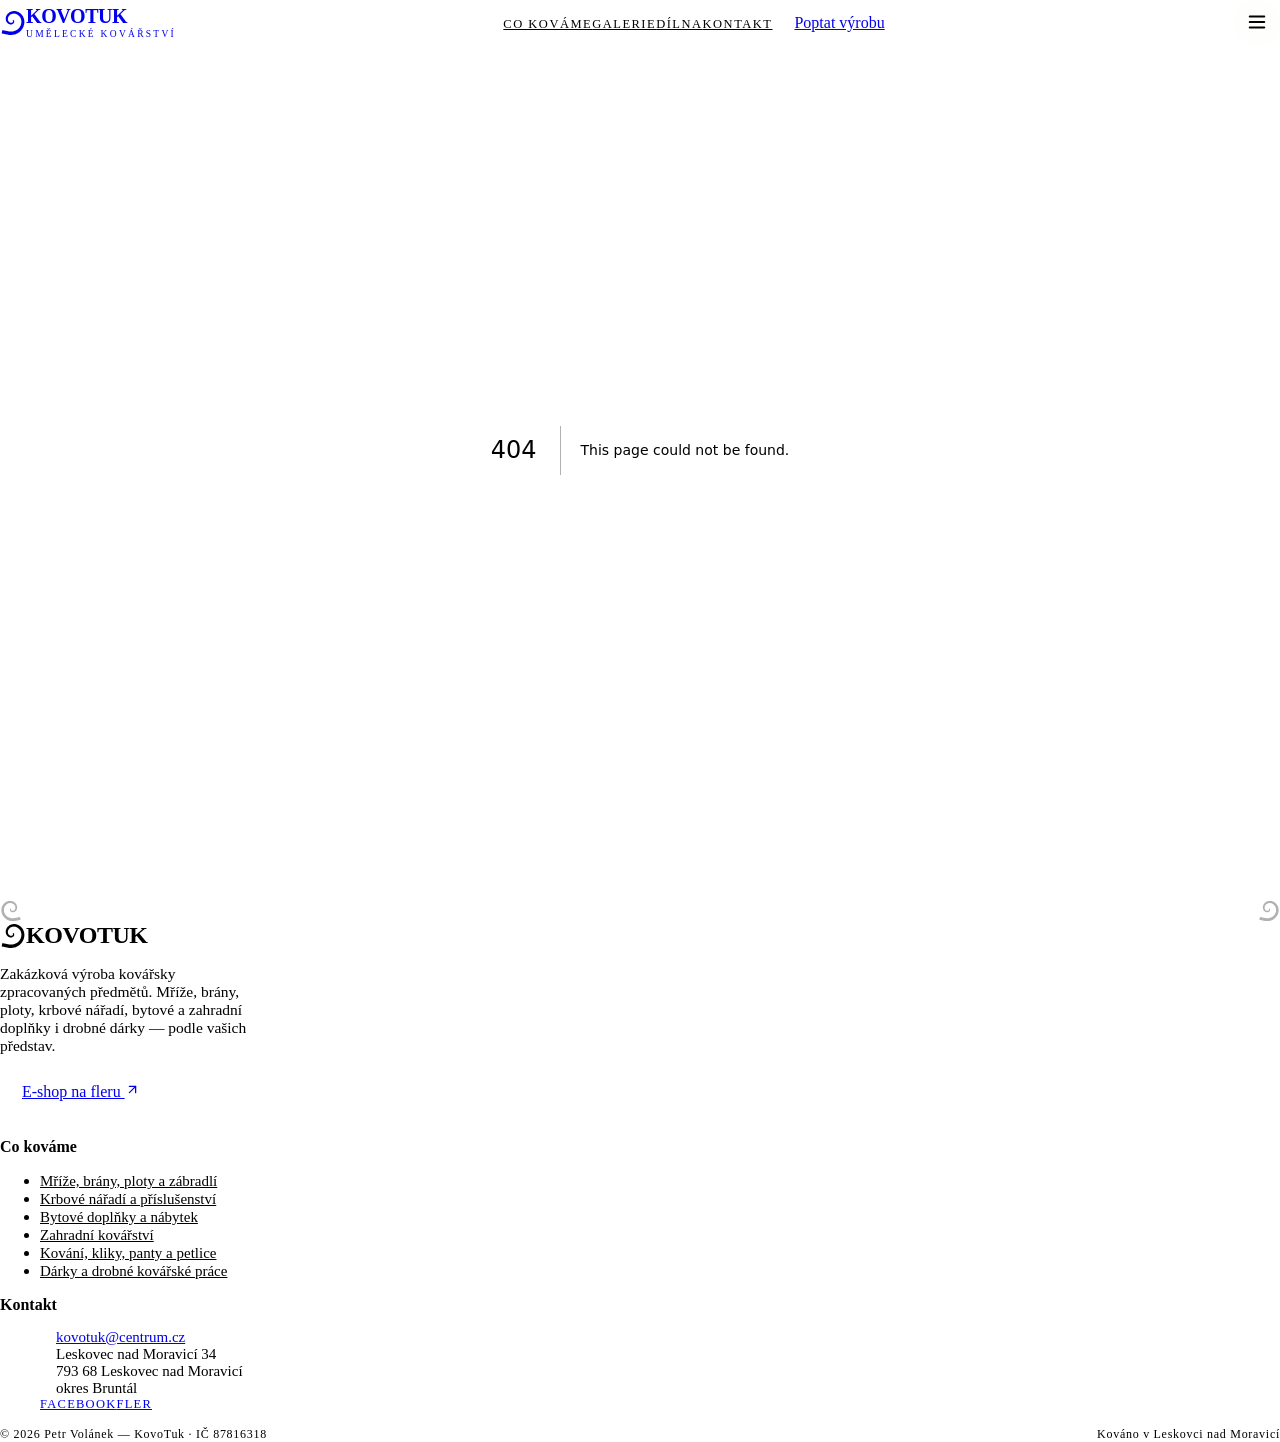
==== 404/index.html @ e3ab454d "Přidej no-cache meta tagy do všech stránek Zabraňuje prohlížeči servírovat zastaralý obsah při clien" ====
<!DOCTYPE html><html lang="cs"><head><meta http-equiv="Cache-Control" content="no-cache, no-store, must-revalidate"/><meta http-equiv="Pragma" content="no-cache"/><meta http-equiv="Expires" content="0"/><meta charSet="utf-8"/><meta name="viewport" content="width=device-width, initial-scale=1"/><link rel="preload" href="/propozice-kovotuk-next/_next/static/media/313510e2713fb214-s.p.woff2" as="font" crossorigin="" type="font/woff2"/><link rel="preload" href="/propozice-kovotuk-next/_next/static/media/558ca1a6aa3cb55e-s.p.woff2" as="font" crossorigin="" type="font/woff2"/><link rel="preload" href="/propozice-kovotuk-next/_next/static/media/6d831b18ae5b01dc-s.p.woff2" as="font" crossorigin="" type="font/woff2"/><link rel="preload" href="/propozice-kovotuk-next/_next/static/media/9d5a263311222317-s.p.woff2" as="font" crossorigin="" type="font/woff2"/><link rel="preload" href="/propozice-kovotuk-next/_next/static/media/a8a8dd7277bab4cf-s.p.woff2" as="font" crossorigin="" type="font/woff2"/><link rel="preload" href="/propozice-kovotuk-next/_next/static/media/c7e0cf6c760983e7-s.p.woff2" as="font" crossorigin="" type="font/woff2"/><link rel="stylesheet" href="/propozice-kovotuk-next/_next/static/css/0dac66a697d7b528.css" data-precedence="next"/><link rel="preload" as="script" fetchPriority="low" href="/propozice-kovotuk-next/_next/static/chunks/webpack-0ea198e52a9236fd.js"/><script src="/propozice-kovotuk-next/_next/static/chunks/4bd1b696-dc81b35135595d90.js" async=""></script><script src="/propozice-kovotuk-next/_next/static/chunks/517-6de80863cec770cc.js" async=""></script><script src="/propozice-kovotuk-next/_next/static/chunks/main-app-bee5bf2533e0bb3d.js" async=""></script><script src="/propozice-kovotuk-next/_next/static/chunks/173-5b8e29798c1fc1cb.js" async=""></script><script src="/propozice-kovotuk-next/_next/static/chunks/909-88cfb0c3a9dc17ea.js" async=""></script><script src="/propozice-kovotuk-next/_next/static/chunks/app/layout-63e230c8523c226f.js" async=""></script><script src="/propozice-kovotuk-next/_next/static/chunks/800-30bb0d313de40578.js" async=""></script><script src="/propozice-kovotuk-next/_next/static/chunks/478-1b2d02ea6d771188.js" async=""></script><script src="/propozice-kovotuk-next/_next/static/chunks/app/page-c54efdd07d23d286.js" async=""></script><meta name="robots" content="noindex"/><meta name="next-size-adjust" content=""/><title>404: This page could not be found.</title><title>KovoTuk — umělecké kovářství Petr Volánek | Leskovec nad Moravicí</title><meta name="description" content="Ruční umělecké kovářství na Bruntálsku. Mříže, brány a ploty, krbové nářadí, bytové a zahradní doplňky i drobné dárky na zakázku. Vlastní výheň od roku 2011, 606 prodaných kusů, 99 % kladných hodnocení."/><meta name="keywords" content="umělecké kovářství,kovaná brána,kované mříže,krbové nářadí,kovářství Bruntál,Leskovec nad Moravicí"/><meta property="og:title" content="KovoTuk — umělecké kovářství Petr Volánek"/><meta property="og:description" content="Ručně kované mříže, brány, krbové nářadí a věci do domu. Dílna v Leskovci nad Moravicí, vlastní výheň od roku 2011."/><meta property="og:locale" content="cs_CZ"/><meta property="og:type" content="website"/><meta name="twitter:card" content="summary"/><meta name="twitter:title" content="KovoTuk — umělecké kovářství Petr Volánek"/><meta name="twitter:description" content="Ručně kované mříže, brány, krbové nářadí a věci do domu. Dílna v Leskovci nad Moravicí, vlastní výheň od roku 2011."/><script type="application/ld+json">{"@context":"https://schema.org","@type":"LocalBusiness","name":"KovoTuk — umělecké kovářství Petr Volánek","alternateName":"KovoTuk","description":"Zakázková výroba kovářsky zpracovaných předmětů — mříže, brány, ploty, krbové nářadí, bytové a zahradní doplňky i drobné dárky.","founder":{"@type":"Person","name":"Petr Volánek"},"foundingDate":"2011-05-02","email":"kovotuk@centrum.cz","url":"https://www.kovotuk.cz","address":{"@type":"PostalAddress","streetAddress":"Leskovec nad Moravicí 34","postalCode":"793 68","addressLocality":"Leskovec nad Moravicí","addressRegion":"Moravskoslezský kraj","addressCountry":"CZ"},"taxID":"87816318","sameAs":["https://www.facebook.com/KovoTuk","https://www.fler.cz/shop/petther-kovotuk"],"areaServed":["Moravskoslezský kraj","Olomoucký kraj","Česká republika"],"knowsAbout":["umělecké kovářství","kovaná brána","kované mříže","krbové nářadí"],"aggregateRating":{"@type":"AggregateRating","ratingValue":"4.95","bestRating":"5","ratingCount":"70"}}</script><script src="/propozice-kovotuk-next/_next/static/chunks/polyfills-42372ed130431b0a.js" noModule=""></script></head><body class="__variable_01ac87 __variable_95c25c __variable_2d3316"><svg aria-hidden="true" focusable="false" width="0" height="0" style="position:absolute;width:0;height:0;overflow:hidden"><defs><symbol id="voluta" viewBox="0 0 100 100"><path d="M49 41.3Q49.8 42.3 49.9 42.9Q50.1 43.4 50 44Q50 44.5 49.7 45.1Q49.5 45.8 49.2 46.2Q48.8 46.7 48.4 47.1Q47.9 47.6 47.3 47.9Q46.8 48.3 46 48.6Q45.3 48.9 44.5 49Q43.7 49.2 43.1 49.2Q42.5 49.2 41.9 49.2Q41.3 49.1 40.6 49Q40 48.8 39.3 48.6Q38.7 48.4 38.1 48.1Q37.4 47.7 36.8 47.3Q36.2 46.9 35.6 46.4Q35 45.9 34.4 45.3Q33.8 44.8 33.3 44.1Q32.8 43.4 32.4 42.7Q32 41.9 31.6 41.1Q31.3 40.2 31 39.3Q30.7 38.4 30.6 37.5Q30.4 36.5 30.3 35.5Q30.3 34.5 30.3 33.5Q30.4 32.5 30.6 31.4Q30.8 30.4 31.1 29.3Q31.4 28.3 31.6 27.8Q31.8 27.3 32 26.7Q32.3 26.2 32.5 25.7Q32.8 25.2 33.1 24.7Q33.4 24.2 33.7 23.7Q34.1 23.2 34.4 22.8Q34.8 22.3 35.2 21.8Q35.6 21.4 36 20.9Q36.5 20.5 36.9 20.1Q37.4 19.6 37.9 19.2Q38.3 18.8 38.9 18.5Q39.4 18.1 39.9 17.7Q40.5 17.4 41 17.1Q41.6 16.7 42.2 16.4Q42.8 16.1 43.4 15.9Q44 15.6 44.7 15.4Q45.3 15.1 46 15Q46.6 14.8 47.3 14.6Q48 14.4 48.7 14.3Q49.4 14.2 50.1 14.1Q50.8 14 51.5 14Q52.2 13.9 53 13.9Q53.7 13.9 54.4 13.9Q55.2 14 55.9 14Q56.6 14.1 57.4 14.2Q58.1 14.4 58.9 14.5Q59.6 14.7 60.3 14.9Q61.1 15.1 61.8 15.3Q62.6 15.6 63.3 15.9Q64 16.2 64.7 16.5Q65.5 16.8 66.2 17.2Q66.9 17.6 67.6 18Q68.2 18.5 68.9 18.9Q69.6 19.4 70.2 19.9Q70.9 20.4 71.5 20.9Q72.1 21.5 72.7 22.1Q73.3 22.7 73.9 23.3Q74.5 23.9 75 24.6Q75.6 25.3 76.1 26Q76.6 26.7 77.1 27.4Q77.6 28.1 78 28.9Q78.4 29.7 78.8 30.4Q79.2 31.2 79.6 32.1Q79.9 32.9 80.3 33.7Q80.6 34.6 80.8 35.5Q81.1 36.3 81.3 37.2Q81.5 38.1 81.7 39.1Q81.9 40 82 40.9Q82.1 41.8 82.2 42.8Q82.3 43.7 82.3 44.7Q82.3 45.6 82.3 46.6Q82.2 47.6 82.1 48.5Q82.1 49.5 81.9 50.5Q81.8 51.4 81.6 52.4Q81.4 53.4 81.1 54.3Q80.9 55.3 80.5 56.3Q80.2 57.2 79.9 58.2Q79.5 59.1 79.1 60Q78.7 61 78.2 61.9Q77.7 62.8 77.2 63.7Q76.7 64.6 76.1 65.4Q75.5 66.3 74.9 67.2Q74.2 68 73.5 68.8Q72.9 69.6 72.1 70.4Q71.4 71.2 70.6 71.9Q69.8 72.7 69 73.4Q68.2 74.1 67.3 74.7Q66.4 75.4 65.5 76Q64.6 76.6 63.6 77.2Q62.7 77.8 61.7 78.3Q60.7 78.8 59.7 79.3Q58.6 79.7 57.6 80.1Q56.5 80.6 55.4 80.9Q54.3 81.3 53.2 81.6Q52.1 81.9 51 82.1Q49.8 82.3 48.7 82.5Q47.5 82.7 46.4 82.8Q45.2 82.9 44 83Q42.8 83 41.6 83Q40.4 83 39.2 82.9Q38 82.8 36.8 82.7Q35.6 82.5 34.4 82.3Q33.1 82.1 32.1 81.9Q31 81.6 30.5 81.5Q29.9 81.4 29.4 81.3Q28.8 81.2 28.2 81.1Q27.7 81 27.1 80.9Q26.6 80.8 26 80.6Q25.5 80.5 24.9 80.4Q24.4 80.3 23.8 80.2Q23.2 80.1 22.7 80Q22.1 79.9 21.6 79.8Q21 79.7 20.5 79.5Q19.9 79.4 19.4 79.3Q18.8 79.2 18.2 79.1Q17.7 79 17.1 78.9Q16.6 78.8 16 78.7Q15.5 78.5 14.9 78.4Q14.4 78.3 13.8 78.2Q13.2 78.1 12.7 78Q12.1 77.9 11.6 77.8Q11 77.7 10.5 77.6Q9.9 77.4 9.4 77.3Q8.8 77.2 7.5 83.7Q6.2 90.1 6.8 90.3Q7.3 90.4 7.9 90.5Q8.4 90.6 9 90.7Q9.6 90.8 10.1 90.9Q10.7 91 11.2 91.1Q11.8 91.2 12.3 91.4Q12.9 91.5 13.4 91.6Q14 91.7 14.6 91.8Q15.1 91.9 15.7 92Q16.2 92.1 16.8 92.2Q17.3 92.4 17.9 92.5Q18.4 92.6 19 92.7Q19.6 92.8 20.1 92.9Q20.7 93 21.2 93.1Q21.8 93.2 22.3 93.3Q22.9 93.5 23.4 93.6Q24 93.7 24.6 93.8Q25.1 93.9 25.7 94Q26.2 94.1 26.8 94.2Q27.3 94.3 27.9 94.5Q28.4 94.6 29 94.7Q29.6 94.8 30.2 94.9Q30.8 95 32.3 95.3Q33.8 95.5 35.4 95.7Q36.9 95.8 38.5 95.9Q40 96 41.6 96Q43.1 96 44.7 95.9Q46.2 95.8 47.7 95.6Q49.3 95.4 50.8 95.2Q52.3 94.9 53.7 94.6Q55.2 94.2 56.7 93.8Q58.1 93.4 59.5 92.9Q60.9 92.4 62.3 91.9Q63.7 91.3 65 90.6Q66.3 90 67.6 89.3Q68.9 88.6 70.1 87.8Q71.4 87 72.6 86.2Q73.7 85.4 74.9 84.5Q76 83.6 77.1 82.6Q78.1 81.7 79.1 80.7Q80.1 79.7 81.1 78.7Q82 77.6 82.9 76.5Q83.8 75.4 84.6 74.3Q85.4 73.2 86.2 72Q86.9 70.9 87.6 69.7Q88.2 68.5 88.8 67.3Q89.4 66 90 64.8Q90.5 63.5 91 62.3Q91.4 61 91.8 59.7Q92.2 58.5 92.5 57.2Q92.8 55.9 93 54.6Q93.2 53.3 93.4 52Q93.6 50.7 93.7 49.4Q93.7 48.1 93.8 46.9Q93.8 45.6 93.7 44.3Q93.7 43 93.5 41.8Q93.4 40.5 93.2 39.3Q93 38 92.8 36.8Q92.5 35.6 92.2 34.4Q91.9 33.2 91.5 32.1Q91.1 30.9 90.6 29.8Q90.2 28.6 89.7 27.5Q89.2 26.4 88.6 25.4Q88 24.3 87.4 23.3Q86.8 22.3 86.1 21.3Q85.5 20.4 84.7 19.4Q84 18.5 83.3 17.6Q82.5 16.8 81.7 15.9Q80.9 15.1 80.1 14.3Q79.2 13.6 78.4 12.8Q77.5 12.1 76.6 11.5Q75.7 10.8 74.7 10.2Q73.8 9.6 72.9 9Q71.9 8.5 70.9 8Q69.9 7.5 68.9 7.1Q68 6.7 66.9 6.3Q65.9 5.9 64.9 5.6Q63.9 5.3 62.9 5.1Q61.9 4.8 60.8 4.6Q59.8 4.4 58.8 4.3Q57.7 4.2 56.7 4.1Q55.7 4 54.7 4Q53.7 4 52.7 4Q51.7 4.1 50.7 4.2Q49.7 4.3 48.7 4.4Q47.7 4.6 46.8 4.8Q45.8 5 44.9 5.3Q43.9 5.5 43 5.8Q42.1 6.2 41.2 6.5Q40.4 6.9 39.5 7.3Q38.7 7.7 37.8 8.1Q37 8.6 36.2 9Q35.5 9.5 34.7 10.1Q34 10.6 33.3 11.1Q32.6 11.7 31.9 12.3Q31.2 12.9 30.6 13.5Q30 14.1 29.4 14.8Q28.8 15.4 28.3 16.1Q27.7 16.8 27.2 17.5Q26.8 18.2 26.3 18.9Q25.9 19.6 25.5 20.3Q25.1 21.1 24.7 21.8Q24.4 22.6 24 23.3Q23.7 24.1 23.5 24.9Q23.2 25.6 23 26.4Q22.8 27.2 22.6 27.9Q22.5 28.7 22.4 29.5Q22.2 30.2 22.2 31Q22.1 31.8 22.1 32.5Q22 33.3 22.1 34Q22.1 34.8 22.1 35.5Q22.2 36.3 22.3 37Q22.4 37.7 22.5 38.4Q22.7 39.1 22.9 39.8Q23 40.5 23.3 41.2Q23.5 41.9 23.7 42.5Q24 43.2 24.3 43.8Q24.6 44.4 24.9 45Q25.2 45.6 25.6 46.2Q25.9 46.7 26.3 47.3Q26.7 47.8 27.1 48.3Q27.5 48.8 27.9 49.3Q28.4 49.8 28.8 50.2Q29.3 50.6 29.7 51.1Q30.2 51.5 30.7 51.8Q31.2 52.2 31.7 52.5Q32.2 52.9 32.7 53.2Q33.2 53.5 33.7 53.8Q34.2 54 34.8 54.2Q35.3 54.5 35.8 54.7Q36.3 54.9 36.9 55Q37.4 55.2 38.5 55.4Q39.6 55.6 40.6 55.7Q41.7 55.7 42.7 55.7Q43.7 55.6 44.7 55.4Q45.6 55.2 46.5 54.9Q47.4 54.6 48.2 54.2Q49.1 53.8 49.8 53.3Q50.5 52.8 51.2 52.3Q51.8 51.7 52.3 51.1Q52.9 50.5 53.3 49.8Q53.7 49.1 54 48.4Q54.3 47.7 54.5 47Q54.7 46.3 54.7 45.6Q54.8 44.9 54.8 44.3Q54.7 43.6 54.6 43Q54.4 42.3 54.2 41.8Q53.9 41.2 53.6 40.7Q53.3 40.2 52.9 39.8Q52.5 39.4 52 39.1Q51.5 38.8 50.8 38.5Q50.1 38.3 50.1 38.3L50.1 38.3Z" fill="currentColor"></path></symbol><symbol id="voluta-velka" viewBox="0 0 100 100"><path d="M46.5 44Q47.2 44.9 47.2 45.5Q47.3 46.1 47.1 46.7Q46.9 47.3 46.5 47.7Q46.1 48.2 45.6 48.6Q45.1 48.9 44.5 49.1Q43.9 49.4 43.3 49.4Q42.7 49.5 42.1 49.5Q41.4 49.4 40.8 49.2Q40.1 49.1 39.6 48.8Q39.1 48.6 38.6 48.2Q38.1 47.9 37.6 47.5Q37.1 47 36.7 46.5Q36.3 46 35.9 45.4Q35.6 44.7 35.3 44.1Q35.1 43.4 34.9 42.8Q34.8 42.3 34.8 41.7Q34.7 41.1 34.7 40.5Q34.7 39.9 34.7 39.3Q34.8 38.7 34.9 38.1Q35.1 37.4 35.3 36.8Q35.5 36.2 35.8 35.6Q36.1 35 36.4 34.4Q36.8 33.8 37.2 33.3Q37.7 32.7 38.2 32.2Q38.7 31.7 39.2 31.2Q39.8 30.8 40.4 30.3Q41.1 29.9 41.8 29.6Q42.4 29.2 43.2 29Q43.9 28.7 44.7 28.5Q45.5 28.3 46.3 28.2Q47.1 28.1 47.7 28Q48.2 28 48.8 28Q49.4 28 49.9 28.1Q50.5 28.2 51.1 28.3Q51.7 28.4 52.2 28.5Q52.8 28.6 53.4 28.8Q53.9 29 54.5 29.2Q55.1 29.5 55.6 29.7Q56.1 30 56.7 30.3Q57.2 30.6 57.7 31Q58.2 31.4 58.7 31.8Q59.2 32.2 59.7 32.6Q60.2 33 60.6 33.5Q61.1 34 61.5 34.5Q61.9 35 62.3 35.6Q62.6 36.1 63 36.7Q63.3 37.3 63.6 37.9Q63.9 38.5 64.2 39.2Q64.4 39.8 64.6 40.5Q64.9 41.1 65 41.8Q65.2 42.5 65.3 43.2Q65.4 43.9 65.5 44.6Q65.6 45.3 65.6 46.1Q65.6 46.8 65.6 47.5Q65.5 48.3 65.4 49Q65.3 49.7 65.2 50.5Q65.1 51.2 64.9 51.9Q64.7 52.7 64.4 53.4Q64.2 54.1 63.8 54.8Q63.5 55.5 63.2 56.2Q62.8 56.9 62.4 57.6Q62 58.3 61.5 58.9Q61.1 59.6 60.5 60.2Q60 60.8 59.5 61.4Q58.9 62 58.3 62.5Q57.7 63.1 57 63.6Q56.4 64.1 55.7 64.5Q55 65 54.2 65.4Q53.5 65.8 52.7 66.2Q52 66.6 51.2 66.9Q50.4 67.2 49.5 67.4Q48.7 67.7 47.9 67.9Q47 68.1 46.1 68.2Q45.3 68.4 44.4 68.5Q43.5 68.5 42.6 68.5Q41.7 68.6 40.8 68.5Q39.9 68.5 39 68.3Q38.1 68.2 37.2 68Q36.3 67.9 35.4 67.6Q34.5 67.4 33.6 67Q32.7 66.7 31.8 66.3Q31 66 30.1 65.5Q29.3 65.1 28.5 64.6Q27.7 64.1 26.9 63.5Q26.1 62.9 25.4 62.3Q24.6 61.7 23.9 61Q23.2 60.3 22.5 59.5Q21.9 58.8 21.3 58Q20.7 57.2 20.1 56.4Q19.6 55.5 19.1 54.6Q18.6 53.8 18.1 52.8Q17.7 51.9 17.3 51Q16.9 50 16.6 49Q16.3 48 16.1 47Q15.9 46 15.7 44.9Q15.5 43.9 15.5 42.8Q15.4 41.8 15.4 40.7Q15.3 39.6 15.4 38.6Q15.5 37.5 15.6 36.4Q15.7 35.3 16 34.3Q16.2 33.2 16.5 32.1Q16.8 31.1 17 30.6Q17.1 30 17.3 29.5Q17.5 29 17.7 28.5Q18 28 18.2 27.5Q18.4 26.9 18.7 26.4Q18.9 25.9 19.2 25.5Q19.5 25 19.8 24.5Q20.1 24 20.4 23.5Q20.7 23 21 22.6Q21.3 22.1 21.7 21.7Q22 21.2 22.4 20.8Q22.7 20.3 23.1 19.9Q23.5 19.4 23.9 19Q24.3 18.6 24.7 18.2Q25.1 17.8 25.5 17.4Q26 17 26.4 16.6Q26.8 16.2 27.3 15.9Q27.7 15.5 28.2 15.2Q28.7 14.8 29.2 14.5Q29.7 14.1 30.2 13.8Q30.7 13.5 31.2 13.2Q31.7 12.9 32.2 12.6Q32.7 12.3 33.3 12.1Q33.8 11.8 34.3 11.6Q34.9 11.3 35.4 11.1Q36 10.9 36.6 10.7Q37.1 10.5 37.7 10.3Q38.3 10.1 38.8 9.9Q39.4 9.7 40 9.6Q40.6 9.4 41.2 9.3Q41.8 9.2 42.4 9.1Q43 9 43.6 8.9Q44.2 8.8 44.8 8.7Q45.4 8.7 46.1 8.6Q46.7 8.6 47.3 8.6Q47.9 8.5 48.5 8.5Q49.2 8.5 49.8 8.6Q50.4 8.6 51 8.6Q51.6 8.7 52.3 8.7Q52.9 8.8 53.5 8.9Q54.1 9 54.8 9.1Q55.4 9.2 56 9.4Q56.6 9.5 57.2 9.7Q57.8 9.8 58.5 10Q59.1 10.2 59.7 10.4Q60.3 10.6 60.9 10.8Q61.5 11 62.1 11.3Q62.7 11.5 63.3 11.8Q63.8 12.1 64.4 12.3Q65 12.6 65.6 12.9Q66.1 13.3 66.7 13.6Q67.3 13.9 67.8 14.3Q68.4 14.6 68.9 15Q69.4 15.4 70 15.8Q70.5 16.2 71 16.6Q71.5 17 72 17.4Q72.5 17.8 73 18.3Q73.5 18.8 73.9 19.2Q74.4 19.7 74.9 20.2Q75.3 20.7 75.8 21.2Q76.2 21.7 76.6 22.2Q77 22.7 77.4 23.3Q77.8 23.8 78.2 24.3Q78.6 24.9 79 25.5Q79.4 26 79.7 26.6Q80 27.2 80.4 27.8Q80.7 28.4 81 29Q81.3 29.6 81.6 30.2Q81.9 30.9 82.1 31.5Q82.4 32.1 82.7 32.8Q82.9 33.4 83.1 34.1Q83.3 34.7 83.5 35.4Q83.7 36 83.9 36.7Q84.1 37.4 84.2 38.1Q84.4 38.7 84.5 39.4Q84.6 40.1 84.7 40.8Q84.8 41.5 84.9 42.2Q85 42.9 85 43.6Q85.1 44.3 85.1 45Q85.1 45.7 85.2 46.4Q85.2 47.1 85.1 47.8Q85.1 48.5 85.1 49.2Q85 50 84.9 50.7Q84.9 51.4 84.8 52.1Q84.7 52.8 84.5 53.5Q84.4 54.2 84.3 54.9Q84.1 55.6 83.9 56.3Q83.8 57 83.6 57.7Q83.4 58.4 83.2 59.1Q82.9 59.8 82.7 60.5Q82.4 61.1 82.1 61.8Q81.9 62.5 81.6 63.2Q81.3 63.8 81 64.5Q80.6 65.1 80.3 65.8Q79.9 66.4 79.6 67.1Q79.2 67.7 78.8 68.3Q78.4 69 78 69.6Q77.6 70.2 77.1 70.8Q76.7 71.4 76.2 72Q75.8 72.5 75.3 73.1Q74.8 73.7 74.3 74.2Q73.8 74.8 73.2 75.3Q72.7 75.9 72.2 76.4Q71.6 76.9 71.1 77.4Q70.5 77.9 69.9 78.4Q69.3 78.8 68.7 79.3Q68.1 79.8 67.5 80.2Q66.9 80.6 66.2 81.1Q65.6 81.5 65 81.9Q64.3 82.3 63.6 82.6Q63 83 62.3 83.4Q61.6 83.7 60.9 84Q60.2 84.4 59.5 84.7Q58.8 85 58.1 85.2Q57.3 85.5 56.6 85.8Q55.9 86 55.1 86.3Q54.4 86.5 53.6 86.7Q52.9 86.9 52.1 87.1Q51.3 87.2 50.6 87.4Q49.8 87.5 49 87.7Q48.3 87.8 47.5 87.9Q46.7 88 45.9 88Q45.1 88.1 44.3 88.1Q43.5 88.2 42.6 88.3Q41.8 88.3 41 88.4Q40.2 88.4 39.3 88.5Q38.5 88.5 37.7 88.6Q36.9 88.7 36 88.7Q35.2 88.8 34.4 88.8Q33.6 88.9 32.8 88.9Q31.9 89 31.1 89.1Q30.3 89.1 29.5 89.2Q28.6 89.2 27.8 89.3Q27 89.3 26.2 89.4Q25.3 89.5 24.5 89.5Q23.7 89.6 22.9 89.6Q22 89.7 21.2 89.7Q20.4 89.8 19.6 89.8Q18.7 89.9 17.9 90Q17.1 90 16.3 90.1Q15.4 90.1 14.6 90.2Q13.8 90.2 13 90.3Q12.1 90.4 11.3 90.4Q10.5 90.5 9.7 90.5Q8.8 90.6 9.1 93.8Q9.3 97 10.1 96.9Q10.9 96.9 11.8 96.8Q12.6 96.8 13.4 96.7Q14.2 96.7 15.1 96.6Q15.9 96.5 16.7 96.5Q17.5 96.4 18.4 96.4Q19.2 96.3 20 96.3Q20.8 96.2 21.6 96.2Q22.5 96.1 23.3 96Q24.1 96 24.9 95.9Q25.8 95.9 26.6 95.8Q27.4 95.8 28.2 95.7Q29.1 95.6 29.9 95.6Q30.7 95.5 31.5 95.5Q32.4 95.4 33.2 95.4Q34 95.3 34.8 95.2Q35.7 95.2 36.5 95.1Q37.3 95.1 38.1 95Q39 95 39.8 94.9Q40.6 94.8 41.4 94.8Q42.3 94.7 43.1 94.7Q43.9 94.6 44.7 94.6Q45.6 94.5 46.5 94.4Q47.4 94.3 48.3 94.2Q49.1 94.1 50 94Q50.9 93.8 51.8 93.7Q52.7 93.5 53.6 93.3Q54.4 93.1 55.3 92.8Q56.1 92.6 57 92.3Q57.8 92.1 58.7 91.8Q59.5 91.5 60.4 91.2Q61.2 90.8 62 90.5Q62.8 90.1 63.6 89.8Q64.4 89.4 65.2 89Q66 88.6 66.7 88.1Q67.5 87.7 68.2 87.2Q69 86.8 69.7 86.3Q70.4 85.8 71.1 85.3Q71.8 84.8 72.5 84.3Q73.2 83.7 73.9 83.2Q74.6 82.6 75.2 82.1Q75.9 81.5 76.5 80.9Q77.1 80.3 77.7 79.7Q78.3 79 78.9 78.4Q79.5 77.8 80 77.1Q80.6 76.5 81.1 75.8Q81.6 75.1 82.1 74.4Q82.6 73.7 83.1 73Q83.6 72.3 84 71.6Q84.5 70.9 84.9 70.2Q85.3 69.4 85.7 68.7Q86.1 67.9 86.5 67.2Q86.8 66.4 87.2 65.7Q87.5 64.9 87.8 64.1Q88.1 63.3 88.4 62.5Q88.7 61.8 88.9 61Q89.2 60.2 89.4 59.4Q89.6 58.6 89.8 57.8Q90 57 90.2 56.1Q90.4 55.3 90.5 54.5Q90.6 53.7 90.8 52.9Q90.9 52.1 90.9 51.3Q91 50.4 91.1 49.6Q91.1 48.8 91.1 48Q91.2 47.2 91.1 46.4Q91.1 45.6 91.1 44.7Q91.1 43.9 91 43.1Q90.9 42.3 90.8 41.5Q90.7 40.7 90.6 39.9Q90.5 39.1 90.3 38.3Q90.2 37.5 90 36.8Q89.8 36 89.6 35.2Q89.4 34.4 89.2 33.7Q89 32.9 88.7 32.2Q88.4 31.4 88.2 30.7Q87.9 29.9 87.6 29.2Q87.3 28.5 86.9 27.8Q86.6 27 86.2 26.3Q85.9 25.6 85.5 25Q85.1 24.3 84.7 23.6Q84.3 22.9 83.9 22.3Q83.4 21.6 83 21Q82.6 20.4 82.1 19.7Q81.6 19.1 81.1 18.5Q80.6 17.9 80.1 17.4Q79.6 16.8 79.1 16.2Q78.6 15.7 78 15.1Q77.5 14.6 76.9 14.1Q76.3 13.6 75.8 13.1Q75.2 12.6 74.6 12.1Q74 11.6 73.4 11.2Q72.8 10.7 72.1 10.3Q71.5 9.9 70.9 9.5Q70.2 9.1 69.6 8.7Q68.9 8.3 68.3 7.9Q67.6 7.6 66.9 7.3Q66.3 6.9 65.6 6.6Q64.9 6.3 64.2 6Q63.5 5.8 62.8 5.5Q62.1 5.3 61.4 5Q60.7 4.8 60 4.6Q59.3 4.4 58.6 4.2Q57.9 4 57.2 3.9Q56.5 3.7 55.7 3.6Q55 3.5 54.3 3.4Q53.6 3.3 52.9 3.2Q52.1 3.1 51.4 3.1Q50.7 3 50 3Q49.2 3 48.5 3Q47.8 3 47.1 3Q46.4 3.1 45.7 3.1Q44.9 3.2 44.2 3.3Q43.5 3.3 42.8 3.4Q42.1 3.5 41.4 3.7Q40.7 3.8 40 4Q39.3 4.1 38.7 4.3Q38 4.5 37.3 4.7Q36.6 4.9 36 5.1Q35.3 5.3 34.6 5.6Q34 5.8 33.4 6.1Q32.7 6.4 32.1 6.7Q31.4 6.9 30.8 7.3Q30.2 7.6 29.6 7.9Q29 8.2 28.4 8.6Q27.8 8.9 27.3 9.3Q26.7 9.7 26.1 10.1Q25.6 10.5 25 10.9Q24.5 11.3 23.9 11.7Q23.4 12.2 22.9 12.6Q22.4 13 21.9 13.5Q21.4 14 20.9 14.5Q20.5 14.9 20 15.4Q19.6 15.9 19.1 16.4Q18.7 16.9 18.3 17.5Q17.9 18 17.5 18.5Q17.1 19 16.7 19.6Q16.3 20.1 16 20.7Q15.6 21.2 15.3 21.8Q14.9 22.4 14.6 23Q14.3 23.5 14 24.1Q13.7 24.7 13.5 25.3Q13.2 25.9 13 26.5Q12.7 27.1 12.5 27.7Q12.3 28.3 12.1 28.9Q11.9 29.5 11.7 30.2Q11.5 30.8 11.3 31.4Q11.2 32 11.1 32.6Q10.9 33.3 10.8 33.9Q10.7 34.5 10.6 35.1Q10.5 35.8 10.5 36.4Q10.4 37 10.4 37.7Q10.3 38.3 10.3 38.9Q10.3 39.5 10.3 40.2Q10.3 40.8 10.3 41.4Q10.3 42 10.4 42.7Q10.4 43.3 10.5 43.9Q10.6 44.5 10.7 45.1Q10.7 45.7 10.9 46.3Q11 46.9 11.1 47.5Q11.2 48.1 11.4 48.7Q11.5 49.3 11.7 49.9Q11.9 50.5 12.1 51.1Q12.3 51.6 12.5 52.2Q12.7 52.8 12.9 53.3Q13.2 53.9 13.4 54.4Q13.7 55 13.9 55.5Q14.2 56 14.5 56.6Q14.8 57.1 15.1 57.6Q15.4 58.1 15.7 58.6Q16 59.1 16.4 59.6Q16.7 60.1 17.1 60.5Q17.4 61 17.8 61.5Q18.2 61.9 18.6 62.3Q18.9 62.8 19.3 63.2Q19.7 63.6 20.1 64Q20.6 64.4 21 64.8Q21.4 65.2 21.8 65.6Q22.3 66 22.7 66.3Q23.2 66.7 23.6 67Q24.1 67.4 24.6 67.7Q25 68 25.5 68.3Q26 68.6 26.5 68.9Q27 69.2 27.5 69.4Q28 69.7 28.5 70Q29 70.2 29.5 70.4Q30 70.7 30.5 70.9Q31 71.1 31.5 71.3Q32 71.5 32.6 71.6Q33.1 71.8 34.1 72.1Q35.2 72.4 36.3 72.6Q37.3 72.8 38.4 72.9Q39.5 73 40.6 73.1Q41.6 73.1 42.7 73.1Q43.7 73.1 44.8 73Q45.8 72.9 46.9 72.7Q47.9 72.5 48.9 72.3Q49.9 72 50.9 71.7Q51.9 71.4 52.8 71Q53.8 70.6 54.7 70.2Q55.6 69.7 56.4 69.2Q57.3 68.7 58.1 68.2Q58.9 67.6 59.7 67Q60.5 66.4 61.2 65.7Q61.9 65.1 62.6 64.3Q63.2 63.6 63.8 62.9Q64.4 62.2 65 61.4Q65.5 60.6 66 59.8Q66.5 59 66.9 58.1Q67.3 57.3 67.7 56.5Q68.1 55.6 68.3 54.7Q68.6 53.9 68.9 53Q69.1 52.1 69.2 51.2Q69.4 50.3 69.5 49.5Q69.6 48.6 69.6 47.7Q69.7 46.8 69.6 45.9Q69.6 45.1 69.5 44.2Q69.4 43.3 69.2 42.5Q69.1 41.7 68.9 40.8Q68.7 40 68.4 39.2Q68.1 38.4 67.8 37.7Q67.5 36.9 67.1 36.2Q66.7 35.4 66.3 34.7Q65.9 34 65.4 33.4Q64.9 32.7 64.4 32.1Q63.9 31.5 63.4 30.9Q62.8 30.3 62.3 29.8Q61.7 29.3 61.1 28.8Q60.5 28.4 59.8 27.9Q59.2 27.5 58.5 27.1Q57.9 26.8 57.2 26.4Q56.5 26.1 55.8 25.8Q55.2 25.6 54.5 25.4Q53.8 25.2 53.1 25Q52.4 24.8 51.7 24.7Q51 24.6 50.3 24.6Q49.6 24.5 48.9 24.5Q48.2 24.5 47.5 24.5Q46.8 24.6 46.1 24.7Q45.4 24.8 44.8 24.9Q44.1 25.1 43.5 25.2Q42.9 25.4 42.3 25.7Q41.6 25.9 41.1 26.2Q40.5 26.4 39.9 26.8Q39.4 27.1 38.8 27.4Q38.3 27.7 37.8 28.1Q37.3 28.5 36.9 28.9Q36.4 29.3 36 29.8Q35.6 30.2 35.2 30.6Q34.8 31.1 34.5 31.6Q34.2 32.1 33.9 32.5Q33.6 33 33.3 33.5Q33 34.1 32.8 34.6Q32.6 35.1 32.4 35.6Q32.3 36.1 32.1 36.9Q31.9 37.7 31.8 38.5Q31.7 39.3 31.7 40.1Q31.7 40.8 31.8 41.6Q31.9 42.3 32.1 43.1Q32.2 43.8 32.5 44.5Q32.7 45.1 33 45.8Q33.3 46.4 33.7 47Q34.1 47.5 34.5 48Q34.9 48.6 35.4 49Q35.8 49.5 36.3 49.8Q36.8 50.2 37.3 50.5Q37.9 50.8 38.4 51.1Q38.9 51.3 39.5 51.5Q40 51.6 40.6 51.7Q41.1 51.8 41.8 51.8Q42.5 51.9 43.2 51.8Q43.9 51.7 44.5 51.5Q45.1 51.3 45.7 51Q46.2 50.8 46.7 50.4Q47.1 50.1 47.5 49.7Q47.9 49.3 48.2 48.7Q48.6 48.1 48.8 47.6Q49 47 49 46.4Q49 45.8 48.9 45.2Q48.8 44.6 48.5 44.1Q48.2 43.6 47.7 43.3Q47.1 42.9 47.1 42.9L47 42.9Z" fill="currentColor"></path></symbol></defs></svg><div aria-hidden="true" style="position:fixed;left:0;top:0;width:380px;height:380px;border-radius:50%;pointer-events:none;z-index:9;opacity:0;background:radial-gradient(circle, rgba(255,140,58,0.085) 0%, rgba(201,51,13,0.045) 38%, transparent 68%);transition:opacity 500ms var(--ease);will-change:transform"></div><header style="position:fixed;top:0;left:0;right:0;z-index:50;background:transparent;backdrop-filter:none;-webkit-backdrop-filter:none;border-bottom:1px solid transparent;transition:background 400ms var(--ease), border-color 400ms var(--ease), padding 400ms var(--ease);padding-top:var(--sp-5);padding-bottom:var(--sp-5);padding-left:var(--gutter);padding-right:var(--gutter)"><nav class="container" style="display:flex;align-items:center;justify-content:space-between;gap:var(--sp-5)" aria-label="Hlavní navigace"><a aria-label="KovoTuk — domů" href="/propozice-kovotuk-next/"><span style="display:inline-flex;align-items:center;gap:var(--sp-3)"><svg width="26" height="26" viewBox="0 0 100 100" aria-hidden="true" focusable="false" style="flex-shrink:0;color:var(--ember);transform:rotate(0deg)"><use href="#voluta"></use></svg><span style="display:grid;line-height:1"><span style="font-family:var(--font-display), sans-serif;font-weight:800;font-size:20px;letter-spacing:-0.02em;color:var(--paper);text-transform:uppercase">Kovo<span style="color:var(--ember)">Tuk</span></span><span class="mono" style="font-size:9.5px;letter-spacing:0.24em;text-transform:uppercase;color:var(--iron);margin-top:4px">umělecké kovářství</span></span></span></a><div class="desktop-only" style="align-items:center;gap:var(--sp-6)"><a class="link-draw mono" style="font-size:12.5px;letter-spacing:0.12em;text-transform:uppercase;color:var(--paper)" href="/propozice-kovotuk-next/sluzby/">Co kováme</a><a class="link-draw mono" style="font-size:12.5px;letter-spacing:0.12em;text-transform:uppercase;color:var(--paper)" href="/propozice-kovotuk-next/galerie/">Galerie</a><a class="link-draw mono" style="font-size:12.5px;letter-spacing:0.12em;text-transform:uppercase;color:var(--paper)" href="/propozice-kovotuk-next/o-nas/">Dílna</a><a class="link-draw mono" style="font-size:12.5px;letter-spacing:0.12em;text-transform:uppercase;color:var(--paper)" href="/propozice-kovotuk-next/kontakt/">Kontakt</a><a class="btn btn-ember" style="padding:12px 22px;min-height:44px" href="/propozice-kovotuk-next/kontakt/">Poptat výrobu</a></div><button class="mobile-only" aria-label="Otevřít menu" aria-expanded="false" style="background:rgba(236,228,216,0.05);border:1px solid var(--line);border-radius:999px;width:46px;height:46px;align-items:center;justify-content:center;cursor:pointer;color:var(--paper)"><svg xmlns="http://www.w3.org/2000/svg" width="22" height="22" viewBox="0 0 24 24" fill="none" stroke="currentColor" stroke-width="2" stroke-linecap="round" stroke-linejoin="round" class="lucide lucide-menu"><line x1="4" x2="20" y1="12" y2="12"></line><line x1="4" x2="20" y1="6" y2="6"></line><line x1="4" x2="20" y1="18" y2="18"></line></svg></button></nav></header><main><div style="font-family:system-ui,&quot;Segoe UI&quot;,Roboto,Helvetica,Arial,sans-serif,&quot;Apple Color Emoji&quot;,&quot;Segoe UI Emoji&quot;;height:100vh;text-align:center;display:flex;flex-direction:column;align-items:center;justify-content:center"><div><style>body{color:#000;background:#fff;margin:0}.next-error-h1{border-right:1px solid rgba(0,0,0,.3)}@media (prefers-color-scheme:dark){body{color:#fff;background:#000}.next-error-h1{border-right:1px solid rgba(255,255,255,.3)}}</style><h1 class="next-error-h1" style="display:inline-block;margin:0 20px 0 0;padding:0 23px 0 0;font-size:24px;font-weight:500;vertical-align:top;line-height:49px">404</h1><div style="display:inline-block"><h2 style="font-size:14px;font-weight:400;line-height:49px;margin:0">This page could not be found.</h2></div></div></div></main><footer style="background:var(--ink-1);border-top:1px solid var(--line-soft);position:relative;overflow:hidden"><div class="container" style="padding-left:var(--gutter);padding-right:var(--gutter);padding-top:var(--sp-9);padding-bottom:var(--sp-7)"><div aria-hidden="true" style="display:flex;align-items:center;gap:var(--sp-4);width:100%;opacity:0.3;margin-bottom:var(--sp-8)"><svg width="22" height="22" viewBox="0 0 100 100" aria-hidden="true" focusable="false" style="flex-shrink:0;color:var(--ochre);transform:scaleX(-1) rotate(0deg)"><use href="#voluta"></use></svg><span style="flex:1;height:1px;background:linear-gradient(90deg, transparent, var(--ochre) 12%, var(--ochre) 88%, transparent)"></span><svg width="22" height="22" viewBox="0 0 100 100" aria-hidden="true" focusable="false" style="flex-shrink:0;color:var(--ochre);transform:rotate(0deg)"><use href="#voluta"></use></svg></div><div class="footer-mrizka" style="display:grid;gap:var(--sp-8)"><div style="display:grid;gap:var(--sp-4);align-content:start"><span style="display:inline-flex;align-items:center;gap:var(--sp-3)"><svg width="26" height="26" viewBox="0 0 100 100" aria-hidden="true" focusable="false" style="flex-shrink:0;color:var(--ember);transform:rotate(0deg)"><use href="#voluta"></use></svg><span style="font-family:var(--font-display), sans-serif;font-weight:800;font-size:24px;letter-spacing:-0.02em;text-transform:uppercase">Kovo<span style="color:var(--ember)">Tuk</span></span></span><p class="body-text" style="font-size:15.5px;max-width:34ch">Zakázková výroba kovářsky zpracovaných předmětů. Mříže, brány, ploty, krbové nářadí, bytové a zahradní doplňky i drobné dárky — podle vašich představ.</p><a href="https://www.fler.cz/shop/petther-kovotuk" target="_blank" rel="noopener noreferrer" class="btn btn-ghost" style="justify-self:start;padding:12px 22px;min-height:44px">E-shop na fleru <svg xmlns="http://www.w3.org/2000/svg" width="15" height="15" viewBox="0 0 24 24" fill="none" stroke="currentColor" stroke-width="2" stroke-linecap="round" stroke-linejoin="round" class="lucide lucide-arrow-up-right"><path d="M7 7h10v10"></path><path d="M7 17 17 7"></path></svg></a></div><div style="display:grid;gap:var(--sp-4);align-content:start"><h4 class="eyebrow" style="margin:0">Co kováme</h4><ul style="display:grid;gap:var(--sp-3)"><li><a class="link-draw" style="font-size:15px;color:var(--ash)" href="/propozice-kovotuk-next/sluzby/mrize-brany-a-ploty/">Mříže, brány, ploty a zábradlí</a></li><li><a class="link-draw" style="font-size:15px;color:var(--ash)" href="/propozice-kovotuk-next/sluzby/krbove-naradi/">Krbové nářadí a příslušenství</a></li><li><a class="link-draw" style="font-size:15px;color:var(--ash)" href="/propozice-kovotuk-next/sluzby/bytove-doplnky/">Bytové doplňky a nábytek</a></li><li><a class="link-draw" style="font-size:15px;color:var(--ash)" href="/propozice-kovotuk-next/sluzby/zahradni-kovarstvi/">Zahradní kovářství</a></li><li><a class="link-draw" style="font-size:15px;color:var(--ash)" href="/propozice-kovotuk-next/sluzby/kovani-kliky-panty/">Kování, kliky, panty a petlice</a></li><li><a class="link-draw" style="font-size:15px;color:var(--ash)" href="/propozice-kovotuk-next/sluzby/darky-a-drobnosti/">Dárky a drobné kovářské práce</a></li></ul></div><div style="display:grid;gap:var(--sp-4);align-content:start"><h4 class="eyebrow" style="margin:0">Kontakt</h4><ul style="display:grid;gap:var(--sp-3);font-size:15px;color:var(--ash)"><li style="display:flex;gap:var(--sp-2);align-items:center"><svg xmlns="http://www.w3.org/2000/svg" width="16" height="16" viewBox="0 0 24 24" fill="none" stroke="var(--ember)" stroke-width="2" stroke-linecap="round" stroke-linejoin="round" class="lucide lucide-mail" aria-hidden="true"><rect width="20" height="16" x="2" y="4" rx="2"></rect><path d="m22 7-8.97 5.7a1.94 1.94 0 0 1-2.06 0L2 7"></path></svg><a href="mailto:kovotuk@centrum.cz" class="link-draw">kovotuk@centrum.cz</a></li><li style="display:flex;gap:var(--sp-2);align-items:flex-start"><svg xmlns="http://www.w3.org/2000/svg" width="16" height="16" viewBox="0 0 24 24" fill="none" stroke="var(--ember)" stroke-width="2" stroke-linecap="round" stroke-linejoin="round" class="lucide lucide-map-pin" aria-hidden="true" style="margin-top:5px;flex-shrink:0"><path d="M20 10c0 4.993-5.539 10.193-7.399 11.799a1 1 0 0 1-1.202 0C9.539 20.193 4 14.993 4 10a8 8 0 0 1 16 0"></path><circle cx="12" cy="10" r="3"></circle></svg><span>Leskovec nad Moravicí 34<br/>793 68<!-- --> <!-- -->Leskovec nad Moravicí<br/><span style="color:var(--iron)">okres Bruntál</span></span></li><li style="display:flex;gap:var(--sp-4);margin-top:var(--sp-2)"><a href="https://www.facebook.com/KovoTuk" target="_blank" rel="noopener noreferrer" class="link-draw mono" style="font-size:12.5px;letter-spacing:0.1em;text-transform:uppercase">Facebook</a><a href="https://www.fler.cz/shop/petther-kovotuk" target="_blank" rel="noopener noreferrer" class="link-draw mono" style="font-size:12.5px;letter-spacing:0.1em;text-transform:uppercase">Fler</a></li></ul></div></div><div class="mono footer-paticka" style="margin-top:var(--sp-8);padding-top:var(--sp-5);border-top:1px solid var(--line-soft);display:flex;flex-wrap:wrap;gap:var(--sp-4);justify-content:space-between;font-size:12px;letter-spacing:0.06em;color:var(--iron)"><span class="tnum">© <!-- -->2026<!-- --> <!-- -->Petr Volánek<!-- --> — <!-- -->KovoTuk<!-- --> · IČ <!-- -->87816318</span><span>Kováno v Leskovci nad Moravicí</span></div></div></footer><script src="/propozice-kovotuk-next/_next/static/chunks/webpack-0ea198e52a9236fd.js" async=""></script><script>(self.__next_f=self.__next_f||[]).push([0])</script><script>self.__next_f.push([1,"1:\"$Sreact.fragment\"\n4:I[3387,[\"173\",\"static/chunks/173-5b8e29798c1fc1cb.js\",\"909\",\"static/chunks/909-88cfb0c3a9dc17ea.js\",\"177\",\"static/chunks/app/layout-63e230c8523c226f.js\"],\"default\"]\n5:I[6882,[\"173\",\"static/chunks/173-5b8e29798c1fc1cb.js\",\"909\",\"static/chunks/909-88cfb0c3a9dc17ea.js\",\"177\",\"static/chunks/app/layout-63e230c8523c226f.js\"],\"default\"]\n6:I[5244,[],\"\"]\n7:I[3866,[],\"\"]\n8:I[8173,[\"800\",\"static/chunks/800-30bb0d313de40578.js\",\"173\",\"static/chunks/173-5b8e29798c1fc1cb.js\",\"478\",\"static/chunks/478-1b2d02ea6d771188.js\",\"909\",\"static/chunks/909-88cfb0c3a9dc17ea.js\",\"974\",\"static/chunks/app/page-c54efdd07d23d286.js\"],\"\"]\n9:I[6213,[],\"OutletBoundary\"]\nb:I[6213,[],\"MetadataBoundary\"]\nd:I[6213,[],\"ViewportBoundary\"]\nf:I[4835,[],\"\"]\n:HL[\"/propozice-kovotuk-next/_next/static/media/313510e2713fb214-s.p.woff2\",\"font\",{\"crossOrigin\":\"\",\"type\":\"font/woff2\"}]\n:HL[\"/propozice-kovotuk-next/_next/static/media/558ca1a6aa3cb55e-s.p.woff2\",\"font\",{\"crossOrigin\":\"\",\"type\":\"font/woff2\"}]\n:HL[\"/propozice-kovotuk-next/_next/static/media/6d831b18ae5b01dc-s.p.woff2\",\"font\",{\"crossOrigin\":\"\",\"type\":\"font/woff2\"}]\n:HL[\"/propozice-kovotuk-next/_next/static/media/9d5a263311222317-s.p.woff2\",\"font\",{\"crossOrigin\":\"\",\"type\":\"font/woff2\"}]\n:HL[\"/propozice-kovotuk-next/_next/static/media/a8a8dd7277bab4cf-s.p.woff2\",\"font\",{\"crossOrigin\":\"\",\"type\":\"font/woff2\"}]\n:HL[\"/propozice-kovotuk-next/_next/static/media/c7e0cf6c760983e7-s.p.woff2\",\"font\",{\"crossOrigin\":\"\",\"type\":\"font/woff2\"}]\n:HL[\"/propozice-kovotuk-next/_next/static/css/0dac66a697d7b528.css\",\"style\"]\n2:T14f9,"])</script><script>self.__next_f.push([1,"M49 41.3Q49.8 42.3 49.9 42.9Q50.1 43.4 50 44Q50 44.5 49.7 45.1Q49.5 45.8 49.2 46.2Q48.8 46.7 48.4 47.1Q47.9 47.6 47.3 47.9Q46.8 48.3 46 48.6Q45.3 48.9 44.5 49Q43.7 49.2 43.1 49.2Q42.5 49.2 41.9 49.2Q41.3 49.1 40.6 49Q40 48.8 39.3 48.6Q38.7 48.4 38.1 48.1Q37.4 47.7 36.8 47.3Q36.2 46.9 35.6 46.4Q35 45.9 34.4 45.3Q33.8 44.8 33.3 44.1Q32.8 43.4 32.4 42.7Q32 41.9 31.6 41.1Q31.3 40.2 31 39.3Q30.7 38.4 30.6 37.5Q30.4 36.5 30.3 35.5Q30.3 34.5 30.3 33.5Q30.4 32.5 30.6 31.4Q30.8 30.4 31.1 29.3Q31.4 28.3 31.6 27.8Q31.8 27.3 32 26.7Q32.3 26.2 32.5 25.7Q32.8 25.2 33.1 24.7Q33.4 24.2 33.7 23.7Q34.1 23.2 34.4 22.8Q34.8 22.3 35.2 21.8Q35.6 21.4 36 20.9Q36.5 20.5 36.9 20.1Q37.4 19.6 37.9 19.2Q38.3 18.8 38.9 18.5Q39.4 18.1 39.9 17.7Q40.5 17.4 41 17.1Q41.6 16.7 42.2 16.4Q42.8 16.1 43.4 15.9Q44 15.6 44.7 15.4Q45.3 15.1 46 15Q46.6 14.8 47.3 14.6Q48 14.4 48.7 14.3Q49.4 14.2 50.1 14.1Q50.8 14 51.5 14Q52.2 13.9 53 13.9Q53.7 13.9 54.4 13.9Q55.2 14 55.9 14Q56.6 14.1 57.4 14.2Q58.1 14.4 58.9 14.5Q59.6 14.7 60.3 14.9Q61.1 15.1 61.8 15.3Q62.6 15.6 63.3 15.9Q64 16.2 64.7 16.5Q65.5 16.8 66.2 17.2Q66.9 17.6 67.6 18Q68.2 18.5 68.9 18.9Q69.6 19.4 70.2 19.9Q70.9 20.4 71.5 20.9Q72.1 21.5 72.7 22.1Q73.3 22.7 73.9 23.3Q74.5 23.9 75 24.6Q75.6 25.3 76.1 26Q76.6 26.7 77.1 27.4Q77.6 28.1 78 28.9Q78.4 29.7 78.8 30.4Q79.2 31.2 79.6 32.1Q79.9 32.9 80.3 33.7Q80.6 34.6 80.8 35.5Q81.1 36.3 81.3 37.2Q81.5 38.1 81.7 39.1Q81.9 40 82 40.9Q82.1 41.8 82.2 42.8Q82.3 43.7 82.3 44.7Q82.3 45.6 82.3 46.6Q82.2 47.6 82.1 48.5Q82.1 49.5 81.9 50.5Q81.8 51.4 81.6 52.4Q81.4 53.4 81.1 54.3Q80.9 55.3 80.5 56.3Q80.2 57.2 79.9 58.2Q79.5 59.1 79.1 60Q78.7 61 78.2 61.9Q77.7 62.8 77.2 63.7Q76.7 64.6 76.1 65.4Q75.5 66.3 74.9 67.2Q74.2 68 73.5 68.8Q72.9 69.6 72.1 70.4Q71.4 71.2 70.6 71.9Q69.8 72.7 69 73.4Q68.2 74.1 67.3 74.7Q66.4 75.4 65.5 76Q64.6 76.6 63.6 77.2Q62.7 77.8 61.7 78.3Q60.7 78.8 59.7 79.3Q58.6 79.7 57.6 80.1Q56.5 80.6 55.4 80.9Q54.3 81.3 53.2 81.6Q52.1 81.9 51 82.1Q49.8 82.3 48.7 82.5Q47.5 82.7 46.4 82.8Q45.2 82.9 44 83Q42.8 83 41.6 83Q40.4 83 39.2 82.9Q38 82.8 36.8 82.7Q35.6 82.5 34.4 82.3Q33.1 82.1 32.1 81.9Q31 81.6 30.5 81.5Q29.9 81.4 29.4 81.3Q28.8 81.2 28.2 81.1Q27.7 81 27.1 80.9Q26.6 80.8 26 80.6Q25.5 80.5 24.9 80.4Q24.4 80.3 23.8 80.2Q23.2 80.1 22.7 80Q22.1 79.9 21.6 79.8Q21 79.7 20.5 79.5Q19.9 79.4 19.4 79.3Q18.8 79.2 18.2 79.1Q17.7 79 17.1 78.9Q16.6 78.8 16 78.7Q15.5 78.5 14.9 78.4Q14.4 78.3 13.8 78.2Q13.2 78.1 12.7 78Q12.1 77.9 11.6 77.8Q11 77.7 10.5 77.6Q9.9 77.4 9.4 77.3Q8.8 77.2 7.5 83.7Q6.2 90.1 6.8 90.3Q7.3 90.4 7.9 90.5Q8.4 90.6 9 90.7Q9.6 90.8 10.1 90.9Q10.7 91 11.2 91.1Q11.8 91.2 12.3 91.4Q12.9 91.5 13.4 91.6Q14 91.7 14.6 91.8Q15.1 91.9 15.7 92Q16.2 92.1 16.8 92.2Q17.3 92.4 17.9 92.5Q18.4 92.6 19 92.7Q19.6 92.8 20.1 92.9Q20.7 93 21.2 93.1Q21.8 93.2 22.3 93.3Q22.9 93.5 23.4 93.6Q24 93.7 24.6 93.8Q25.1 93.9 25.7 94Q26.2 94.1 26.8 94.2Q27.3 94.3 27.9 94.5Q28.4 94.6 29 94.7Q29.6 94.8 30.2 94.9Q30.8 95 32.3 95.3Q33.8 95.5 35.4 95.7Q36.9 95.8 38.5 95.9Q40 96 41.6 96Q43.1 96 44.7 95.9Q46.2 95.8 47.7 95.6Q49.3 95.4 50.8 95.2Q52.3 94.9 53.7 94.6Q55.2 94.2 56.7 93.8Q58.1 93.4 59.5 92.9Q60.9 92.4 62.3 91.9Q63.7 91.3 65 90.6Q66.3 90 67.6 89.3Q68.9 88.6 70.1 87.8Q71.4 87 72.6 86.2Q73.7 85.4 74.9 84.5Q76 83.6 77.1 82.6Q78.1 81.7 79.1 80.7Q80.1 79.7 81.1 78.7Q82 77.6 82.9 76.5Q83.8 75.4 84.6 74.3Q85.4 73.2 86.2 72Q86.9 70.9 87.6 69.7Q88.2 68.5 88.8 67.3Q89.4 66 90 64.8Q90.5 63.5 91 62.3Q91.4 61 91.8 59.7Q92.2 58.5 92.5 57.2Q92.8 55.9 93 54.6Q93.2 53.3 93.4 52Q93.6 50.7 93.7 49.4Q93.7 48.1 93.8 46.9Q93.8 45.6 93.7 44.3Q93.7 43 93.5 41.8Q93.4 40.5 93.2 39.3Q93 38 92.8 36.8Q92.5 35.6 92.2 34.4Q91.9 33.2 91.5 32.1Q91.1 30.9 90.6 29.8Q90.2 28.6 89.7 27.5Q89.2 26.4 88.6 25.4Q88 24.3 87.4 23.3Q86.8 22.3 86.1 21.3Q85.5 20.4 84.7 19.4Q84 18.5 83.3 17.6Q82.5 16.8 81.7 15.9Q80.9 15.1 80.1 14.3Q79.2 13.6 78.4 12.8Q77.5 12.1 76.6 11.5Q75.7 10.8 74.7 10.2Q73.8 9.6 72.9 9Q71.9 8.5 70.9 8Q69.9 7.5 68.9 7.1Q68 6.7 66.9 6.3Q65.9 5.9 64.9 5.6Q63.9 5.3 62.9 5.1Q61.9 4.8 60.8 4.6Q59.8 4.4 58.8 4.3Q57.7 4.2 56.7 4.1Q55.7 4 54.7 4Q53.7 4 52.7 4Q51.7 4.1 50.7 4.2Q49.7 4.3 48.7 4.4Q47.7 4.6 46.8 4.8Q45.8 5 44.9 5.3Q43.9 5.5 43 5.8Q42.1 6.2 41.2 6.5Q40.4 6.9 39.5 7.3Q38.7 7.7 37.8 8.1Q37 8.6 36.2 9Q35.5 9.5 34.7 10.1Q34 10.6 33.3 11.1Q32.6 11.7 31.9 12.3Q31.2 12.9 30.6 13.5Q30 14.1 29.4 14.8Q28.8 15.4 28.3 16.1Q27.7 16.8 27.2 17.5Q26.8 18.2 26.3 18.9Q25.9 19.6 25.5 20.3Q25.1 21.1 24.7 21.8Q24.4 22.6 24 23.3Q23.7 24.1 23.5 24.9Q23.2 25.6 23 26.4Q22.8 27.2 22.6 27.9Q22.5 28.7 22.4 29.5Q22.2 30.2 22.2 31Q22.1 31.8 22.1 32.5Q22 33.3 22.1 34Q22.1 34.8 22.1 35.5Q22.2 36.3 22.3 37Q22.4 37.7 22.5 38.4Q22.7 39.1 22.9 39.8Q23 40.5 23.3 41.2Q23.5 41.9 23.7 42.5Q24 43.2 24.3 43.8Q24.6 44.4 24.9 45Q25.2 45.6 25.6 46.2Q25.9 46.7 26.3 47.3Q26.7 47.8 27.1 48.3Q27.5 48.8 27.9 49.3Q28.4 49.8 28.8 50.2Q29.3 50.6 29.7 51.1Q30.2 51.5 30.7 51.8Q31.2 52.2 31.7 52.5Q32.2 52.9 32.7 53.2Q33.2 53.5 33.7 53.8Q34.2 54 34.8 54.2Q35.3 54.5 35.8 54.7Q36.3 54.9 36.9 55Q37.4 55.2 38.5 55.4Q39.6 55.6 40.6 55.7Q41.7 55.7 42.7 55.7Q43.7 55.6 44.7 55.4Q45.6 55.2 46.5 54.9Q47.4 54.6 48.2 54.2Q49.1 53.8 49.8 53.3Q50.5 52.8 51.2 52.3Q51.8 51.7 52.3 51.1Q52.9 50.5 53.3 49.8Q53.7 49.1 54 48.4Q54.3 47.7 54.5 47Q54.7 46.3 54.7 45.6Q54.8 44.9 54.8 44.3Q54.7 43.6 54.6 43Q54.4 42.3 54.2 41.8Q53.9 41.2 53.6 40.7Q53.3 40.2 52.9 39.8Q52.5 39.4 52 39.1Q51.5 38.8 50.8 38.5Q50.1 38.3 50.1 38.3L50.1 38.3Z"])</script><script>self.__next_f.push([1,"3:T272e,"])</script><script>self.__next_f.push([1,"M46.5 44Q47.2 44.9 47.2 45.5Q47.3 46.1 47.1 46.7Q46.9 47.3 46.5 47.7Q46.1 48.2 45.6 48.6Q45.1 48.9 44.5 49.1Q43.9 49.4 43.3 49.4Q42.7 49.5 42.1 49.5Q41.4 49.4 40.8 49.2Q40.1 49.1 39.6 48.8Q39.1 48.6 38.6 48.2Q38.1 47.9 37.6 47.5Q37.1 47 36.7 46.5Q36.3 46 35.9 45.4Q35.6 44.7 35.3 44.1Q35.1 43.4 34.9 42.8Q34.8 42.3 34.8 41.7Q34.7 41.1 34.7 40.5Q34.7 39.9 34.7 39.3Q34.8 38.7 34.9 38.1Q35.1 37.4 35.3 36.8Q35.5 36.2 35.8 35.6Q36.1 35 36.4 34.4Q36.8 33.8 37.2 33.3Q37.7 32.7 38.2 32.2Q38.7 31.7 39.2 31.2Q39.8 30.8 40.4 30.3Q41.1 29.9 41.8 29.6Q42.4 29.2 43.2 29Q43.9 28.7 44.7 28.5Q45.5 28.3 46.3 28.2Q47.1 28.1 47.7 28Q48.2 28 48.8 28Q49.4 28 49.9 28.1Q50.5 28.2 51.1 28.3Q51.7 28.4 52.2 28.5Q52.8 28.6 53.4 28.8Q53.9 29 54.5 29.2Q55.1 29.5 55.6 29.7Q56.1 30 56.7 30.3Q57.2 30.6 57.7 31Q58.2 31.4 58.7 31.8Q59.2 32.2 59.7 32.6Q60.2 33 60.6 33.5Q61.1 34 61.5 34.5Q61.9 35 62.3 35.6Q62.6 36.1 63 36.7Q63.3 37.3 63.6 37.9Q63.9 38.5 64.2 39.2Q64.4 39.8 64.6 40.5Q64.9 41.1 65 41.8Q65.2 42.5 65.3 43.2Q65.4 43.9 65.5 44.6Q65.6 45.3 65.6 46.1Q65.6 46.8 65.6 47.5Q65.5 48.3 65.4 49Q65.3 49.7 65.2 50.5Q65.1 51.2 64.9 51.9Q64.7 52.7 64.4 53.4Q64.2 54.1 63.8 54.8Q63.5 55.5 63.2 56.2Q62.8 56.9 62.4 57.6Q62 58.3 61.5 58.9Q61.1 59.6 60.5 60.2Q60 60.8 59.5 61.4Q58.9 62 58.3 62.5Q57.7 63.1 57 63.6Q56.4 64.1 55.7 64.5Q55 65 54.2 65.4Q53.5 65.8 52.7 66.2Q52 66.6 51.2 66.9Q50.4 67.2 49.5 67.4Q48.7 67.7 47.9 67.9Q47 68.1 46.1 68.2Q45.3 68.4 44.4 68.5Q43.5 68.5 42.6 68.5Q41.7 68.6 40.8 68.5Q39.9 68.5 39 68.3Q38.1 68.2 37.2 68Q36.3 67.9 35.4 67.6Q34.5 67.4 33.6 67Q32.7 66.7 31.8 66.3Q31 66 30.1 65.5Q29.3 65.1 28.5 64.6Q27.7 64.1 26.9 63.5Q26.1 62.9 25.4 62.3Q24.6 61.7 23.9 61Q23.2 60.3 22.5 59.5Q21.9 58.8 21.3 58Q20.7 57.2 20.1 56.4Q19.6 55.5 19.1 54.6Q18.6 53.8 18.1 52.8Q17.7 51.9 17.3 51Q16.9 50 16.6 49Q16.3 48 16.1 47Q15.9 46 15.7 44.9Q15.5 43.9 15.5 42.8Q15.4 41.8 15.4 40.7Q15.3 39.6 15.4 38.6Q15.5 37.5 15.6 36.4Q15.7 35.3 16 34.3Q16.2 33.2 16.5 32.1Q16.8 31.1 17 30.6Q17.1 30 17.3 29.5Q17.5 29 17.7 28.5Q18 28 18.2 27.5Q18.4 26.9 18.7 26.4Q18.9 25.9 19.2 25.5Q19.5 25 19.8 24.5Q20.1 24 20.4 23.5Q20.7 23 21 22.6Q21.3 22.1 21.7 21.7Q22 21.2 22.4 20.8Q22.7 20.3 23.1 19.9Q23.5 19.4 23.9 19Q24.3 18.6 24.7 18.2Q25.1 17.8 25.5 17.4Q26 17 26.4 16.6Q26.8 16.2 27.3 15.9Q27.7 15.5 28.2 15.2Q28.7 14.8 29.2 14.5Q29.7 14.1 30.2 13.8Q30.7 13.5 31.2 13.2Q31.7 12.9 32.2 12.6Q32.7 12.3 33.3 12.1Q33.8 11.8 34.3 11.6Q34.9 11.3 35.4 11.1Q36 10.9 36.6 10.7Q37.1 10.5 37.7 10.3Q38.3 10.1 38.8 9.9Q39.4 9.7 40 9.6Q40.6 9.4 41.2 9.3Q41.8 9.2 42.4 9.1Q43 9 43.6 8.9Q44.2 8.8 44.8 8.7Q45.4 8.7 46.1 8.6Q46.7 8.6 47.3 8.6Q47.9 8.5 48.5 8.5Q49.2 8.5 49.8 8.6Q50.4 8.6 51 8.6Q51.6 8.7 52.3 8.7Q52.9 8.8 53.5 8.9Q54.1 9 54.8 9.1Q55.4 9.2 56 9.4Q56.6 9.5 57.2 9.7Q57.8 9.8 58.5 10Q59.1 10.2 59.7 10.4Q60.3 10.6 60.9 10.8Q61.5 11 62.1 11.3Q62.7 11.5 63.3 11.8Q63.8 12.1 64.4 12.3Q65 12.6 65.6 12.9Q66.1 13.3 66.7 13.6Q67.3 13.9 67.8 14.3Q68.4 14.6 68.9 15Q69.4 15.4 70 15.8Q70.5 16.2 71 16.6Q71.5 17 72 17.4Q72.5 17.8 73 18.3Q73.5 18.8 73.9 19.2Q74.4 19.7 74.9 20.2Q75.3 20.7 75.8 21.2Q76.2 21.7 76.6 22.2Q77 22.7 77.4 23.3Q77.8 23.8 78.2 24.3Q78.6 24.9 79 25.5Q79.4 26 79.7 26.6Q80 27.2 80.4 27.8Q80.7 28.4 81 29Q81.3 29.6 81.6 30.2Q81.9 30.9 82.1 31.5Q82.4 32.1 82.7 32.8Q82.9 33.4 83.1 34.1Q83.3 34.7 83.5 35.4Q83.7 36 83.9 36.7Q84.1 37.4 84.2 38.1Q84.4 38.7 84.5 39.4Q84.6 40.1 84.7 40.8Q84.8 41.5 84.9 42.2Q85 42.9 85 43.6Q85.1 44.3 85.1 45Q85.1 45.7 85.2 46.4Q85.2 47.1 85.1 47.8Q85.1 48.5 85.1 49.2Q85 50 84.9 50.7Q84.9 51.4 84.8 52.1Q84.7 52.8 84.5 53.5Q84.4 54.2 84.3 54.9Q84.1 55.6 83.9 56.3Q83.8 57 83.6 57.7Q83.4 58.4 83.2 59.1Q82.9 59.8 82.7 60.5Q82.4 61.1 82.1 61.8Q81.9 62.5 81.6 63.2Q81.3 63.8 81 64.5Q80.6 65.1 80.3 65.8Q79.9 66.4 79.6 67.1Q79.2 67.7 78.8 68.3Q78.4 69 78 69.6Q77.6 70.2 77.1 70.8Q76.7 71.4 76.2 72Q75.8 72.5 75.3 73.1Q74.8 73.7 74.3 74.2Q73.8 74.8 73.2 75.3Q72.7 75.9 72.2 76.4Q71.6 76.9 71.1 77.4Q70.5 77.9 69.9 78.4Q69.3 78.8 68.7 79.3Q68.1 79.8 67.5 80.2Q66.9 80.6 66.2 81.1Q65.6 81.5 65 81.9Q64.3 82.3 63.6 82.6Q63 83 62.3 83.4Q61.6 83.7 60.9 84Q60.2 84.4 59.5 84.7Q58.8 85 58.1 85.2Q57.3 85.5 56.6 85.8Q55.9 86 55.1 86.3Q54.4 86.5 53.6 86.7Q52.9 86.9 52.1 87.1Q51.3 87.2 50.6 87.4Q49.8 87.5 49 87.7Q48.3 87.8 47.5 87.9Q46.7 88 45.9 88Q45.1 88.1 44.3 88.1Q43.5 88.2 42.6 88.3Q41.8 88.3 41 88.4Q40.2 88.4 39.3 88.5Q38.5 88.5 37.7 88.6Q36.9 88.7 36 88.7Q35.2 88.8 34.4 88.8Q33.6 88.9 32.8 88.9Q31.9 89 31.1 89.1Q30.3 89.1 29.5 89.2Q28.6 89.2 27.8 89.3Q27 89.3 26.2 89.4Q25.3 89.5 24.5 89.5Q23.7 89.6 22.9 89.6Q22 89.7 21.2 89.7Q20.4 89.8 19.6 89.8Q18.7 89.9 17.9 90Q17.1 90 16.3 90.1Q15.4 90.1 14.6 90.2Q13.8 90.2 13 90.3Q12.1 90.4 11.3 90.4Q10.5 90.5 9.7 90.5Q8.8 90.6 9.1 93.8Q9.3 97 10.1 96.9Q10.9 96.9 11.8 96.8Q12.6 96.8 13.4 96.7Q14.2 96.7 15.1 96.6Q15.9 96.5 16.7 96.5Q17.5 96.4 18.4 96.4Q19.2 96.3 20 96.3Q20.8 96.2 21.6 96.2Q22.5 96.1 23.3 96Q24.1 96 24.9 95.9Q25.8 95.9 26.6 95.8Q27.4 95.8 28.2 95.7Q29.1 95.6 29.9 95.6Q30.7 95.5 31.5 95.5Q32.4 95.4 33.2 95.4Q34 95.3 34.8 95.2Q35.7 95.2 36.5 95.1Q37.3 95.1 38.1 95Q39 95 39.8 94.9Q40.6 94.8 41.4 94.8Q42.3 94.7 43.1 94.7Q43.9 94.6 44.7 94.6Q45.6 94.5 46.5 94.4Q47.4 94.3 48.3 94.2Q49.1 94.1 50 94Q50.9 93.8 51.8 93.7Q52.7 93.5 53.6 93.3Q54.4 93.1 55.3 92.8Q56.1 92.6 57 92.3Q57.8 92.1 58.7 91.8Q59.5 91.5 60.4 91.2Q61.2 90.8 62 90.5Q62.8 90.1 63.6 89.8Q64.4 89.4 65.2 89Q66 88.6 66.7 88.1Q67.5 87.7 68.2 87.2Q69 86.8 69.7 86.3Q70.4 85.8 71.1 85.3Q71.8 84.8 72.5 84.3Q73.2 83.7 73.9 83.2Q74.6 82.6 75.2 82.1Q75.9 81.5 76.5 80.9Q77.1 80.3 77.7 79.7Q78.3 79 78.9 78.4Q79.5 77.8 80 77.1Q80.6 76.5 81.1 75.8Q81.6 75.1 82.1 74.4Q82.6 73.7 83.1 73Q83.6 72.3 84 71.6Q84.5 70.9 84.9 70.2Q85.3 69.4 85.7 68.7Q86.1 67.9 86.5 67.2Q86.8 66.4 87.2 65.7Q87.5 64.9 87.8 64.1Q88.1 63.3 88.4 62.5Q88.7 61.8 88.9 61Q89.2 60.2 89.4 59.4Q89.6 58.6 89.8 57.8Q90 57 90.2 56.1Q90.4 55.3 90.5 54.5Q90.6 53.7 90.8 52.9Q90.9 52.1 90.9 51.3Q91 50.4 91.1 49.6Q91.1 48.8 91.1 48Q91.2 47.2 91.1 46.4Q91.1 45.6 91.1 44.7Q91.1 43.9 91 43.1Q90.9 42.3 90.8 41.5Q90.7 40.7 90.6 39.9Q90.5 39.1 90.3 38.3Q90.2 37.5 90 36.8Q89.8 36 89.6 35.2Q89.4 34.4 89.2 33.7Q89 32.9 88.7 32.2Q88.4 31.4 88.2 30.7Q87.9 29.9 87.6 29.2Q87.3 28.5 86.9 27.8Q86.6 27 86.2 26.3Q85.9 25.6 85.5 25Q85.1 24.3 84.7 23.6Q84.3 22.9 83.9 22.3Q83.4 21.6 83 21Q82.6 20.4 82.1 19.7Q81.6 19.1 81.1 18.5Q80.6 17.9 80.1 17.4Q79.6 16.8 79.1 16.2Q78.6 15.7 78 15.1Q77.5 14.6 76.9 14.1Q76.3 13.6 75.8 13.1Q75.2 12.6 74.6 12.1Q74 11.6 73.4 11.2Q72.8 10.7 72.1 10.3Q71.5 9.9 70.9 9.5Q70.2 9.1 69.6 8.7Q68.9 8.3 68.3 7.9Q67.6 7.6 66.9 7.3Q66.3 6.9 65.6 6.6Q64.9 6.3 64.2 6Q63.5 5.8 62.8 5.5Q62.1 5.3 61.4 5Q60.7 4.8 60 4.6Q59.3 4.4 58.6 4.2Q57.9 4 57.2 3.9Q56.5 3.7 55.7 3.6Q55 3.5 54.3 3.4Q53.6 3.3 52.9 3.2Q52.1 3.1 51.4 3.1Q50.7 3 50 3Q49.2 3 48.5 3Q47.8 3 47.1 3Q46.4 3.1 45.7 3.1Q44.9 3.2 44.2 3.3Q43.5 3.3 42.8 3.4Q42.1 3.5 41.4 3.7Q40.7 3.8 40 4Q39.3 4.1 38.7 4.3Q38 4.5 37.3 4.7Q36.6 4.9 36 5.1Q35.3 5.3 34.6 5.6Q34 5.8 33.4 6.1Q32.7 6.4 32.1 6.7Q31.4 6.9 30.8 7.3Q30.2 7.6 29.6 7.9Q29 8.2 28.4 8.6Q27.8 8.9 27.3 9.3Q26.7 9.7 26.1 10.1Q25.6 10.5 25 10.9Q24.5 11.3 23.9 11.7Q23.4 12.2 22.9 12.6Q22.4 13 21.9 13.5Q21.4 14 20.9 14.5Q20.5 14.9 20 15.4Q19.6 15.9 19.1 16.4Q18.7 16.9 18.3 17.5Q17.9 18 17.5 18.5Q17.1 19 16.7 19.6Q16.3 20.1 16 20.7Q15.6 21.2 15.3 21.8Q14.9 22.4 14.6 23Q14.3 23.5 14 24.1Q13.7 24.7 13.5 25.3Q13.2 25.9 13 26.5Q12.7 27.1 12.5 27.7Q12.3 28.3 12.1 28.9Q11.9 29.5 11.7 30.2Q11.5 30.8 11.3 31.4Q11.2 32 11.1 32.6Q10.9 33.3 10.8 33.9Q10.7 34.5 10.6 35.1Q10.5 35.8 10.5 36.4Q10.4 37 10.4 37.7Q10.3 38.3 10.3 38.9Q10.3 39.5 10.3 40.2Q10.3 40.8 10.3 41.4Q10.3 42 10.4 42.7Q10.4 43.3 10.5 43.9Q10.6 44.5 10.7 45.1Q10.7 45.7 10.9 46.3Q11 46.9 11.1 47.5Q11.2 48.1 11.4 48.7Q11.5 49.3 11.7 49.9Q11.9 50.5 12.1 51.1Q12.3 51.6 12.5 52.2Q12.7 52.8 12.9 53.3Q13.2 53.9 13.4 54.4Q13.7 55 13.9 55.5Q14.2 56 14.5 56.6Q14.8 57.1 15.1 57.6Q15.4 58.1 15.7 58.6Q16 59.1 16.4 59.6Q16.7 60.1 17.1 60.5Q17.4 61 17.8 61.5Q18.2 61.9 18.6 62.3Q18.9 62.8 19.3 63.2Q19.7 63.6 20.1 64Q20.6 64.4 21 64.8Q21.4 65.2 21.8 65.6Q22.3 66 22.7 66.3Q23.2 66.7 23.6 67Q24.1 67.4 24.6 67.7Q25 68 25.5 68.3Q26 68.6 26.5 68.9Q27 69.2 27.5 69.4Q28 69.7 28.5 70Q29 70.2 29.5 70.4Q30 70.7 30.5 70.9Q31 71.1 31.5 71.3Q32 71.5 32.6 71.6Q33.1 71.8 34.1 72.1Q35.2 72.4 36.3 72.6Q37.3 72.8 38.4 72.9Q39.5 73 40.6 73.1Q41.6 73.1 42.7 73.1Q43.7 73.1 44.8 73Q45.8 72.9 46.9 72.7Q47.9 72.5 48.9 72.3Q49.9 72 50.9 71.7Q51.9 71.4 52.8 71Q53.8 70.6 54.7 70.2Q55.6 69.7 56.4 69.2Q57.3 68.7 58.1 68.2Q58.9 67.6 59.7 67Q60.5 66.4 61.2 65.7Q61.9 65.1 62.6 64.3Q63.2 63.6 63.8 62.9Q64.4 62.2 65 61.4Q65.5 60.6 66 59.8Q66.5 59 66.9 58.1Q67.3 57.3 67.7 56.5Q68.1 55.6 68.3 54.7Q68.6 53.9 68.9 53Q69.1 52.1 69.2 51.2Q69.4 50.3 69.5 49.5Q69.6 48.6 69.6 47.7Q69.7 46.8 69.6 45.9Q69.6 45.1 69.5 44.2Q69.4 43.3 69.2 42.5Q69.1 41.7 68.9 40.8Q68.7 40 68.4 39.2Q68.1 38.4 67.8 37.7Q67.5 36.9 67.1 36.2Q66.7 35.4 66.3 34.7Q65.9 34 65.4 33.4Q64.9 32.7 64.4 32.1Q63.9 31.5 63.4 30.9Q62.8 30.3 62.3 29.8Q61.7 29.3 61.1 28.8Q60.5 28.4 59.8 27.9Q59.2 27.5 58.5 27.1Q57.9 26.8 57.2 26.4Q56.5 26.1 55.8 25.8Q55.2 25.6 54.5 25.4Q53.8 25.2 53.1 25Q52.4 24.8 51.7 24.7Q51 24.6 50.3 24.6Q49.6 24.5 48.9 24.5Q48.2 24.5 47.5 24.5Q46.8 24.6 46.1 24.7Q45.4 24.8 44.8 24.9Q44.1 25.1 43.5 25.2Q42.9 25.4 42.3 25.7Q41.6 25.9 41.1 26.2Q40.5 26.4 39.9 26.8Q39.4 27.1 38.8 27.4Q38.3 27.7 37.8 28.1Q37.3 28.5 36.9 28.9Q36.4 29.3 36 29.8Q35.6 30.2 35.2 30.6Q34.8 31.1 34.5 31.6Q34.2 32.1 33.9 32.5Q33.6 33 33.3 33.5Q33 34.1 32.8 34.6Q32.6 35.1 32.4 35.6Q32.3 36.1 32.1 36.9Q31.9 37.7 31.8 38.5Q31.7 39.3 31.7 40.1Q31.7 40.8 31.8 41.6Q31.9 42.3 32.1 43.1Q32.2 43.8 32.5 44.5Q32.7 45.1 33 45.8Q33.3 46.4 33.7 47Q34.1 47.5 34.5 48Q34.9 48.6 35.4 49Q35.8 49.5 36.3 49.8Q36.8 50.2 37.3 50.5Q37.9 50.8 38.4 51.1Q38.9 51.3 39.5 51.5Q40 51.6 40.6 51.7Q41.1 51.8 41.8 51.8Q42.5 51.9 43.2 51.8Q43.9 51.7 44.5 51.5Q45.1 51.3 45.7 51Q46.2 50.8 46.7 50.4Q47.1 50.1 47.5 49.7Q47.9 49.3 48.2 48.7Q48.6 48.1 48.8 47.6Q49 47 49 46.4Q49 45.8 48.9 45.2Q48.8 44.6 48.5 44.1Q48.2 43.6 47.7 43.3Q47.1 42.9 47.1 42.9L47 42.9Z"])</script><script>self.__next_f.push([1,"0:{\"P\":null,\"b\":\"MXTzPxBgRgHYBFORQfoYS\",\"p\":\"/propozice-kovotuk-next\",\"c\":[\"\",\"_not-found\",\"\"],\"i\":false,\"f\":[[[\"\",{\"children\":[\"/_not-found\",{\"children\":[\"__PAGE__\",{}]}]},\"$undefined\",\"$undefined\",true],[\"\",[\"$\",\"$1\",\"c\",{\"children\":[[[\"$\",\"link\",\"0\",{\"rel\":\"stylesheet\",\"href\":\"/propozice-kovotuk-next/_next/static/css/0dac66a697d7b528.css\",\"precedence\":\"next\",\"crossOrigin\":\"$undefined\",\"nonce\":\"$undefined\"}]],[\"$\",\"html\",null,{\"lang\":\"cs\",\"children\":[[\"$\",\"head\",null,{\"children\":[\"$\",\"script\",null,{\"type\":\"application/ld+json\",\"dangerouslySetInnerHTML\":{\"__html\":\"{\\\"@context\\\":\\\"https://schema.org\\\",\\\"@type\\\":\\\"LocalBusiness\\\",\\\"name\\\":\\\"KovoTuk — umělecké kovářství Petr Volánek\\\",\\\"alternateName\\\":\\\"KovoTuk\\\",\\\"description\\\":\\\"Zakázková výroba kovářsky zpracovaných předmětů — mříže, brány, ploty, krbové nářadí, bytové a zahradní doplňky i drobné dárky.\\\",\\\"founder\\\":{\\\"@type\\\":\\\"Person\\\",\\\"name\\\":\\\"Petr Volánek\\\"},\\\"foundingDate\\\":\\\"2011-05-02\\\",\\\"email\\\":\\\"kovotuk@centrum.cz\\\",\\\"url\\\":\\\"https://www.kovotuk.cz\\\",\\\"address\\\":{\\\"@type\\\":\\\"PostalAddress\\\",\\\"streetAddress\\\":\\\"Leskovec nad Moravicí 34\\\",\\\"postalCode\\\":\\\"793 68\\\",\\\"addressLocality\\\":\\\"Leskovec nad Moravicí\\\",\\\"addressRegion\\\":\\\"Moravskoslezský kraj\\\",\\\"addressCountry\\\":\\\"CZ\\\"},\\\"taxID\\\":\\\"87816318\\\",\\\"sameAs\\\":[\\\"https://www.facebook.com/KovoTuk\\\",\\\"https://www.fler.cz/shop/petther-kovotuk\\\"],\\\"areaServed\\\":[\\\"Moravskoslezský kraj\\\",\\\"Olomoucký kraj\\\",\\\"Česká republika\\\"],\\\"knowsAbout\\\":[\\\"umělecké kovářství\\\",\\\"kovaná brána\\\",\\\"kované mříže\\\",\\\"krbové nářadí\\\"],\\\"aggregateRating\\\":{\\\"@type\\\":\\\"AggregateRating\\\",\\\"ratingValue\\\":\\\"4.95\\\",\\\"bestRating\\\":\\\"5\\\",\\\"ratingCount\\\":\\\"70\\\"}}\"}}]}],[\"$\",\"body\",null,{\"className\":\"__variable_01ac87 __variable_95c25c __variable_2d3316\",\"children\":[[\"$\",\"svg\",null,{\"aria-hidden\":\"true\",\"focusable\":\"false\",\"width\":\"0\",\"height\":\"0\",\"style\":{\"position\":\"absolute\",\"width\":0,\"height\":0,\"overflow\":\"hidden\"},\"children\":[\"$\",\"defs\",null,{\"children\":[[\"$\",\"symbol\",null,{\"id\":\"voluta\",\"viewBox\":\"0 0 100 100\",\"children\":[\"$\",\"path\",null,{\"d\":\"$2\",\"fill\":\"currentColor\"}]}],[\"$\",\"symbol\",null,{\"id\":\"voluta-velka\",\"viewBox\":\"0 0 100 100\",\"children\":[\"$\",\"path\",null,{\"d\":\"$3\",\"fill\":\"currentColor\"}]}]]}]}],[\"$\",\"$L4\",null,{}],[\"$\",\"$L5\",null,{}],[\"$\",\"main\",null,{\"children\":[\"$\",\"$L6\",null,{\"parallelRouterKey\":\"children\",\"segmentPath\":[\"children\"],\"error\":\"$undefined\",\"errorStyles\":\"$undefined\",\"errorScripts\":\"$undefined\",\"template\":[\"$\",\"$L7\",null,{}],\"templateStyles\":\"$undefined\",\"templateScripts\":\"$undefined\",\"notFound\":[[],[[\"$\",\"title\",null,{\"children\":\"404: This page could not be found.\"}],[\"$\",\"div\",null,{\"style\":{\"fontFamily\":\"system-ui,\\\"Segoe UI\\\",Roboto,Helvetica,Arial,sans-serif,\\\"Apple Color Emoji\\\",\\\"Segoe UI Emoji\\\"\",\"height\":\"100vh\",\"textAlign\":\"center\",\"display\":\"flex\",\"flexDirection\":\"column\",\"alignItems\":\"center\",\"justifyContent\":\"center\"},\"children\":[\"$\",\"div\",null,{\"children\":[[\"$\",\"style\",null,{\"dangerouslySetInnerHTML\":{\"__html\":\"body{color:#000;background:#fff;margin:0}.next-error-h1{border-right:1px solid rgba(0,0,0,.3)}@media (prefers-color-scheme:dark){body{color:#fff;background:#000}.next-error-h1{border-right:1px solid rgba(255,255,255,.3)}}\"}}],[\"$\",\"h1\",null,{\"className\":\"next-error-h1\",\"style\":{\"display\":\"inline-block\",\"margin\":\"0 20px 0 0\",\"padding\":\"0 23px 0 0\",\"fontSize\":24,\"fontWeight\":500,\"verticalAlign\":\"top\",\"lineHeight\":\"49px\"},\"children\":404}],[\"$\",\"div\",null,{\"style\":{\"display\":\"inline-block\"},\"children\":[\"$\",\"h2\",null,{\"style\":{\"fontSize\":14,\"fontWeight\":400,\"lineHeight\":\"49px\",\"margin\":0},\"children\":\"This page could not be found.\"}]}]]}]}]]],\"forbidden\":\"$undefined\",\"unauthorized\":\"$undefined\"}]}],[\"$\",\"footer\",null,{\"style\":{\"background\":\"var(--ink-1)\",\"borderTop\":\"1px solid var(--line-soft)\",\"position\":\"relative\",\"overflow\":\"hidden\"},\"children\":[\"$\",\"div\",null,{\"className\":\"container\",\"style\":{\"paddingLeft\":\"var(--gutter)\",\"paddingRight\":\"var(--gutter)\",\"paddingTop\":\"var(--sp-9)\",\"paddingBottom\":\"var(--sp-7)\"},\"children\":[[\"$\",\"div\",null,{\"aria-hidden\":\"true\",\"style\":{\"display\":\"flex\",\"alignItems\":\"center\",\"gap\":\"var(--sp-4)\",\"width\":\"100%\",\"opacity\":0.3,\"marginBottom\":\"var(--sp-8)\"},\"children\":[[\"$\",\"svg\",null,{\"width\":22,\"height\":22,\"viewBox\":\"0 0 100 100\",\"aria-hidden\":\"true\",\"focusable\":\"false\",\"className\":\"$undefined\",\"style\":{\"flexShrink\":0,\"color\":\"var(--ochre)\",\"transform\":\"scaleX(-1) rotate(0deg)\"},\"children\":[\"$\",\"use\",null,{\"href\":\"#voluta\"}]}],[\"$\",\"span\",null,{\"style\":{\"flex\":1,\"height\":1,\"background\":\"linear-gradient(90deg, transparent, var(--ochre) 12%, var(--ochre) 88%, transparent)\"}}],[\"$\",\"svg\",null,{\"width\":22,\"height\":22,\"viewBox\":\"0 0 100 100\",\"aria-hidden\":\"true\",\"focusable\":\"false\",\"className\":\"$undefined\",\"style\":{\"flexShrink\":0,\"color\":\"var(--ochre)\",\"transform\":\"rotate(0deg)\"},\"children\":[\"$\",\"use\",null,{\"href\":\"#voluta\"}]}]]}],[\"$\",\"div\",null,{\"className\":\"footer-mrizka\",\"style\":{\"display\":\"grid\",\"gap\":\"var(--sp-8)\"},\"children\":[[\"$\",\"div\",null,{\"style\":{\"display\":\"grid\",\"gap\":\"var(--sp-4)\",\"alignContent\":\"start\"},\"children\":[[\"$\",\"span\",null,{\"style\":{\"display\":\"inline-flex\",\"alignItems\":\"center\",\"gap\":\"var(--sp-3)\"},\"children\":[[\"$\",\"svg\",null,{\"width\":26,\"height\":26,\"viewBox\":\"0 0 100 100\",\"aria-hidden\":\"true\",\"focusable\":\"false\",\"className\":\"$undefined\",\"style\":{\"flexShrink\":0,\"color\":\"var(--ember)\",\"transform\":\"rotate(0deg)\"},\"children\":[\"$\",\"use\",null,{\"href\":\"#voluta\"}]}],[\"$\",\"span\",null,{\"style\":{\"fontFamily\":\"var(--font-display), sans-serif\",\"fontWeight\":800,\"fontSize\":24,\"letterSpacing\":\"-0.02em\",\"textTransform\":\"uppercase\"},\"children\":[\"Kovo\",[\"$\",\"span\",null,{\"style\":{\"color\":\"var(--ember)\"},\"children\":\"Tuk\"}]]}]]}],[\"$\",\"p\",null,{\"className\":\"body-text\",\"style\":{\"fontSize\":15.5,\"maxWidth\":\"34ch\"},\"children\":\"Zakázková výroba kovářsky zpracovaných předmětů. Mříže, brány, ploty, krbové nářadí, bytové a zahradní doplňky i drobné dárky — podle vašich představ.\"}],[\"$\",\"a\",null,{\"href\":\"https://www.fler.cz/shop/petther-kovotuk\",\"target\":\"_blank\",\"rel\":\"noopener noreferrer\",\"className\":\"btn btn-ghost\",\"style\":{\"justifySelf\":\"start\",\"padding\":\"12px 22px\",\"minHeight\":44},\"children\":[\"E-shop na fleru \",[\"$\",\"svg\",null,{\"ref\":\"$undefined\",\"xmlns\":\"http://www.w3.org/2000/svg\",\"width\":15,\"height\":15,\"viewBox\":\"0 0 24 24\",\"fill\":\"none\",\"stroke\":\"currentColor\",\"strokeWidth\":2,\"strokeLinecap\":\"round\",\"strokeLinejoin\":\"round\",\"className\":\"lucide lucide-arrow-up-right\",\"children\":[[\"$\",\"path\",\"1tivn9\",{\"d\":\"M7 7h10v10\"}],[\"$\",\"path\",\"1vkiza\",{\"d\":\"M7 17 17 7\"}],\"$undefined\"]}]]}]]}],[\"$\",\"div\",null,{\"style\":{\"display\":\"grid\",\"gap\":\"var(--sp-4)\",\"alignContent\":\"start\"},\"children\":[[\"$\",\"h4\",null,{\"className\":\"eyebrow\",\"style\":{\"margin\":0},\"children\":\"Co kováme\"}],[\"$\",\"ul\",null,{\"style\":{\"display\":\"grid\",\"gap\":\"var(--sp-3)\"},\"children\":[[\"$\",\"li\",\"mrize-brany-a-ploty\",{\"children\":[\"$\",\"$L8\",null,{\"href\":\"/sluzby/mrize-brany-a-ploty/\",\"className\":\"link-draw\",\"style\":{\"fontSize\":15,\"color\":\"var(--ash)\"},\"children\":\"Mříže, brány, ploty a zábradlí\"}]}],[\"$\",\"li\",\"krbove-naradi\",{\"children\":[\"$\",\"$L8\",null,{\"href\":\"/sluzby/krbove-naradi/\",\"className\":\"link-draw\",\"style\":{\"fontSize\":15,\"color\":\"var(--ash)\"},\"children\":\"Krbové nářadí a příslušenství\"}]}],[\"$\",\"li\",\"bytove-doplnky\",{\"children\":[\"$\",\"$L8\",null,{\"href\":\"/sluzby/bytove-doplnky/\",\"className\":\"link-draw\",\"style\":{\"fontSize\":15,\"color\":\"var(--ash)\"},\"children\":\"Bytové doplňky a nábytek\"}]}],[\"$\",\"li\",\"zahradni-kovarstvi\",{\"children\":[\"$\",\"$L8\",null,{\"href\":\"/sluzby/zahradni-kovarstvi/\",\"className\":\"link-draw\",\"style\":{\"fontSize\":15,\"color\":\"var(--ash)\"},\"children\":\"Zahradní kovářství\"}]}],[\"$\",\"li\",\"kovani-kliky-panty\",{\"children\":[\"$\",\"$L8\",null,{\"href\":\"/sluzby/kovani-kliky-panty/\",\"className\":\"link-draw\",\"style\":{\"fontSize\":15,\"color\":\"var(--ash)\"},\"children\":\"Kování, kliky, panty a petlice\"}]}],[\"$\",\"li\",\"darky-a-drobnosti\",{\"children\":[\"$\",\"$L8\",null,{\"href\":\"/sluzby/darky-a-drobnosti/\",\"className\":\"link-draw\",\"style\":{\"fontSize\":15,\"color\":\"var(--ash)\"},\"children\":\"Dárky a drobné kovářské práce\"}]}]]}]]}],[\"$\",\"div\",null,{\"style\":{\"display\":\"grid\",\"gap\":\"var(--sp-4)\",\"alignContent\":\"start\"},\"children\":[[\"$\",\"h4\",null,{\"className\":\"eyebrow\",\"style\":{\"margin\":0},\"children\":\"Kontakt\"}],[\"$\",\"ul\",null,{\"style\":{\"display\":\"grid\",\"gap\":\"var(--sp-3)\",\"fontSize\":15,\"color\":\"var(--ash)\"},\"children\":[[\"$\",\"li\",null,{\"style\":{\"display\":\"flex\",\"gap\":\"var(--sp-2)\",\"alignItems\":\"center\"},\"children\":[[\"$\",\"svg\",null,{\"ref\":\"$undefined\",\"xmlns\":\"http://www.w3.org/2000/svg\",\"width\":16,\"height\":16,\"viewBox\":\"0 0 24 24\",\"fill\":\"none\",\"stroke\":\"var(--ember)\",\"strokeWidth\":2,\"strokeLinecap\":\"round\",\"strokeLinejoin\":\"round\",\"className\":\"lucide lucide-mail\",\"aria-hidden\":\"true\",\"children\":[[\"$\",\"rect\",\"18n3k1\",{\"width\":\"20\",\"height\":\"16\",\"x\":\"2\",\"y\":\"4\",\"rx\":\"2\"}],[\"$\",\"path\",\"1ocrg3\",{\"d\":\"m22 7-8.97 5.7a1.94 1.94 0 0 1-2.06 0L2 7\"}],\"$undefined\"]}],[\"$\",\"a\",null,{\"href\":\"mailto:kovotuk@centrum.cz\",\"className\":\"link-draw\",\"children\":\"kovotuk@centrum.cz\"}]]}],[\"$\",\"li\",null,{\"style\":{\"display\":\"flex\",\"gap\":\"var(--sp-2)\",\"alignItems\":\"flex-start\"},\"children\":[[\"$\",\"svg\",null,{\"ref\":\"$undefined\",\"xmlns\":\"http://www.w3.org/2000/svg\",\"width\":16,\"height\":16,\"viewBox\":\"0 0 24 24\",\"fill\":\"none\",\"stroke\":\"var(--ember)\",\"strokeWidth\":2,\"strokeLinecap\":\"round\",\"strokeLinejoin\":\"round\",\"className\":\"lucide lucide-map-pin\",\"aria-hidden\":\"true\",\"style\":{\"marginTop\":5,\"flexShrink\":0},\"children\":[[\"$\",\"path\",\"1r0f0z\",{\"d\":\"M20 10c0 4.993-5.539 10.193-7.399 11.799a1 1 0 0 1-1.202 0C9.539 20.193 4 14.993 4 10a8 8 0 0 1 16 0\"}],[\"$\",\"circle\",\"ilqhr7\",{\"cx\":\"12\",\"cy\":\"10\",\"r\":\"3\"}],\"$undefined\"]}],[\"$\",\"span\",null,{\"children\":[\"Leskovec nad Moravicí 34\",[\"$\",\"br\",null,{}],\"793 68\",\" \",\"Leskovec nad Moravicí\",[\"$\",\"br\",null,{}],[\"$\",\"span\",null,{\"style\":{\"color\":\"var(--iron)\"},\"children\":\"okres Bruntál\"}]]}]]}],[\"$\",\"li\",null,{\"style\":{\"display\":\"flex\",\"gap\":\"var(--sp-4)\",\"marginTop\":\"var(--sp-2)\"},\"children\":[[\"$\",\"a\",null,{\"href\":\"https://www.facebook.com/KovoTuk\",\"target\":\"_blank\",\"rel\":\"noopener noreferrer\",\"className\":\"link-draw mono\",\"style\":{\"fontSize\":12.5,\"letterSpacing\":\"0.1em\",\"textTransform\":\"uppercase\"},\"children\":\"Facebook\"}],[\"$\",\"a\",null,{\"href\":\"https://www.fler.cz/shop/petther-kovotuk\",\"target\":\"_blank\",\"rel\":\"noopener noreferrer\",\"className\":\"link-draw mono\",\"style\":{\"fontSize\":12.5,\"letterSpacing\":\"0.1em\",\"textTransform\":\"uppercase\"},\"children\":\"Fler\"}]]}]]}]]}]]}],[\"$\",\"div\",null,{\"className\":\"mono footer-paticka\",\"style\":{\"marginTop\":\"var(--sp-8)\",\"paddingTop\":\"var(--sp-5)\",\"borderTop\":\"1px solid var(--line-soft)\",\"display\":\"flex\",\"flexWrap\":\"wrap\",\"gap\":\"var(--sp-4)\",\"justifyContent\":\"space-between\",\"fontSize\":12,\"letterSpacing\":\"0.06em\",\"color\":\"var(--iron)\"},\"children\":[[\"$\",\"span\",null,{\"className\":\"tnum\",\"children\":[\"© \",2026,\" \",\"Petr Volánek\",\" — \",\"KovoTuk\",\" · IČ \",\"87816318\",]}],[\"$\",\"span\",null,{\"children\":\"Kováno v Leskovci nad Moravicí\"}]]}]]}]}]]}]]}]]}],{\"children\":[\"/_not-found\",[\"$\",\"$1\",\"c\",{\"children\":[null,[\"$\",\"$L6\",null,{\"parallelRouterKey\":\"children\",\"segmentPath\":[\"children\",\"/_not-found\",\"children\"],\"error\":\"$undefined\",\"errorStyles\":\"$undefined\",\"errorScripts\":\"$undefined\",\"template\":[\"$\",\"$L7\",null,{}],\"templateStyles\":\"$undefined\",\"templateScripts\":\"$undefined\",\"notFound\":\"$undefined\",\"forbidden\":\"$undefined\",\"unauthorized\":\"$undefined\"}]]}],{\"children\":[\"__PAGE__\",[\"$\",\"$1\",\"c\",{\"children\":[[[\"$\",\"title\",null,{\"children\":\"404: This page could not be found.\"}],[\"$\",\"div\",null,{\"style\":\"$0:f:0:1:1:props:children:1:props:children:1:props:children:3:props:children:props:notFound:1:1:props:style\",\"children\":[\"$\",\"div\",null,{\"children\":[[\"$\",\"style\",null,{\"dangerouslySetInnerHTML\":{\"__html\":\"body{color:#000;background:#fff;margin:0}.next-error-h1{border-right:1px solid rgba(0,0,0,.3)}@media (prefers-color-scheme:dark){body{color:#fff;background:#000}.next-error-h1{border-right:1px solid rgba(255,255,255,.3)}}\"}}],[\"$\",\"h1\",null,{\"className\":\"next-error-h1\",\"style\":\"$0:f:0:1:1:props:children:1:props:children:1:props:children:3:props:children:props:notFound:1:1:props:children:props:children:1:props:style\",\"children\":404}],[\"$\",\"div\",null,{\"style\":\"$0:f:0:1:1:props:children:1:props:children:1:props:children:3:props:children:props:notFound:1:1:props:children:props:children:2:props:style\",\"children\":[\"$\",\"h2\",null,{\"style\":\"$0:f:0:1:1:props:children:1:props:children:1:props:children:3:props:children:props:notFound:1:1:props:children:props:children:2:props:children:props:style\",\"children\":\"This page could not be found.\"}]}]]}]}]],null,[\"$\",\"$L9\",null,{\"children\":\"$La\"}]]}],{},null,false]},null,false]},null,false],[\"$\",\"$1\",\"h\",{\"children\":[[\"$\",\"meta\",null,{\"name\":\"robots\",\"content\":\"noindex\"}],[\"$\",\"$1\",\"fyuQWKj6grEssL24pWU8T\",{\"children\":[[\"$\",\"$Lb\",null,{\"children\":\"$Lc\"}],[\"$\",\"$Ld\",null,{\"children\":\"$Le\"}],[\"$\",\"meta\",null,{\"name\":\"next-size-adjust\",\"content\":\"\"}]]}]]}],false]],\"m\":\"$undefined\",\"G\":[\"$f\",\"$undefined\"],\"s\":false,\"S\":true}\n"])</script><script>self.__next_f.push([1,"e:[[\"$\",\"meta\",\"0\",{\"name\":\"viewport\",\"content\":\"width=device-width, initial-scale=1\"}]]\nc:[[\"$\",\"meta\",\"0\",{\"charSet\":\"utf-8\"}],[\"$\",\"title\",\"1\",{\"children\":\"KovoTuk — umělecké kovářství Petr Volánek | Leskovec nad Moravicí\"}],[\"$\",\"meta\",\"2\",{\"name\":\"description\",\"content\":\"Ruční umělecké kovářství na Bruntálsku. Mříže, brány a ploty, krbové nářadí, bytové a zahradní doplňky i drobné dárky na zakázku. Vlastní výheň od roku 2011, 606 prodaných kusů, 99 % kladných hodnocení.\"}],[\"$\",\"meta\",\"3\",{\"name\":\"keywords\",\"content\":\"umělecké kovářství,kovaná brána,kované mříže,krbové nářadí,kovářství Bruntál,Leskovec nad Moravicí\"}],[\"$\",\"meta\",\"4\",{\"property\":\"og:title\",\"content\":\"KovoTuk — umělecké kovářství Petr Volánek\"}],[\"$\",\"meta\",\"5\",{\"property\":\"og:description\",\"content\":\"Ručně kované mříže, brány, krbové nářadí a věci do domu. Dílna v Leskovci nad Moravicí, vlastní výheň od roku 2011.\"}],[\"$\",\"meta\",\"6\",{\"property\":\"og:locale\",\"content\":\"cs_CZ\"}],[\"$\",\"meta\",\"7\",{\"property\":\"og:type\",\"content\":\"website\"}],[\"$\",\"meta\",\"8\",{\"name\":\"twitter:card\",\"content\":\"summary\"}],[\"$\",\"meta\",\"9\",{\"name\":\"twitter:title\",\"content\":\"KovoTuk — umělecké kovářství Petr Volánek\"}],[\"$\",\"meta\",\"10\",{\"name\":\"twitter:description\",\"content\":\"Ručně kované mříže, brány, krbové nářadí a věci do domu. Dílna v Leskovci nad Moravicí, vlastní výheň od roku 2011.\"}]]\n"])</script><script>self.__next_f.push([1,"a:null\n"])</script></body></html>
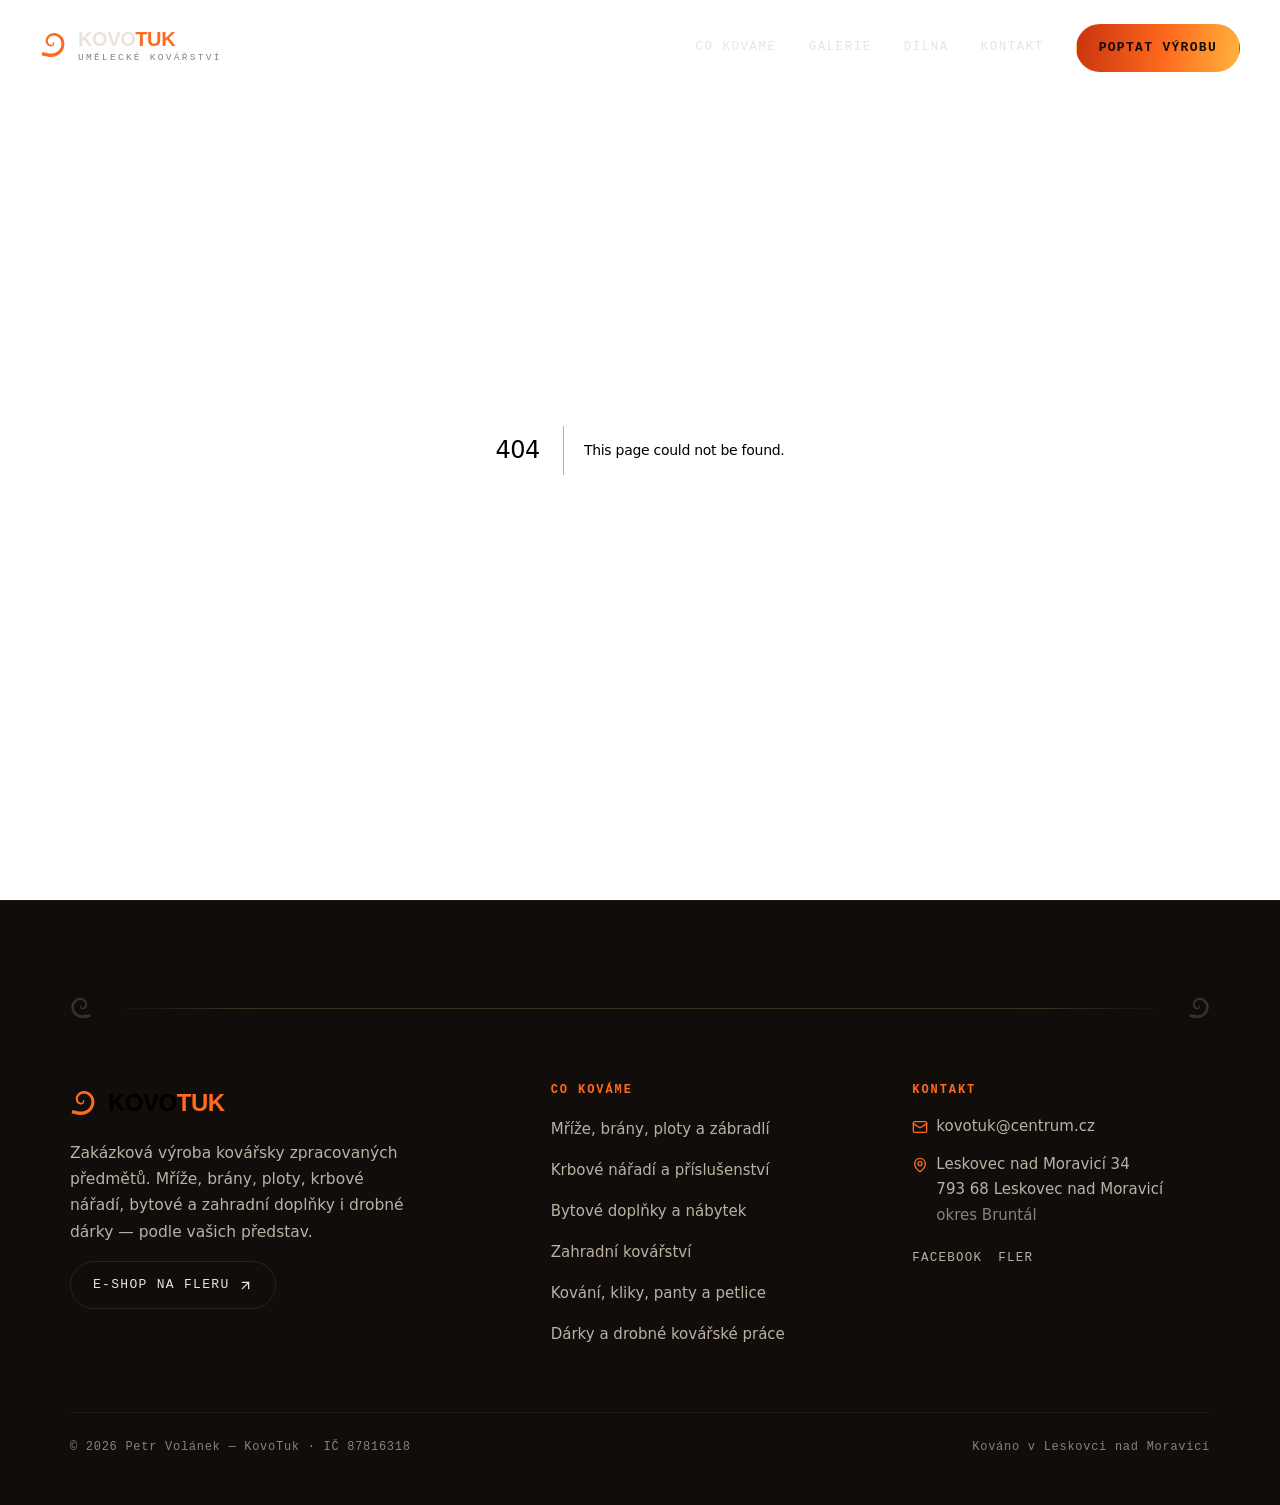
==== commit 955b1ed5: "Oprav cesty pro vlastní doménu kovotuk.cz, přidej CNAME Odstraněn prefix /propozice-kovotuk-next ze " ====
--- a/404/index.html
+++ b/404/index.html
@@ -1 +1 @@
-<!DOCTYPE html><html lang="cs"><head><meta http-equiv="Cache-Control" content="no-cache, no-store, must-revalidate"/><meta http-equiv="Pragma" content="no-cache"/><meta http-equiv="Expires" content="0"/><meta charSet="utf-8"/><meta name="viewport" content="width=device-width, initial-scale=1"/><link rel="preload" href="/propozice-kovotuk-next/_next/static/media/313510e2713fb214-s.p.woff2" as="font" crossorigin="" type="font/woff2"/><link rel="preload" href="/propozice-kovotuk-next/_next/static/media/558ca1a6aa3cb55e-s.p.woff2" as="font" crossorigin="" type="font/woff2"/><link rel="preload" href="/propozice-kovotuk-next/_next/static/media/6d831b18ae5b01dc-s.p.woff2" as="font" crossorigin="" type="font/woff2"/><link rel="preload" href="/propozice-kovotuk-next/_next/static/media/9d5a263311222317-s.p.woff2" as="font" crossorigin="" type="font/woff2"/><link rel="preload" href="/propozice-kovotuk-next/_next/static/media/a8a8dd7277bab4cf-s.p.woff2" as="font" crossorigin="" type="font/woff2"/><link rel="preload" href="/propozice-kovotuk-next/_next/static/media/c7e0cf6c760983e7-s.p.woff2" as="font" crossorigin="" type="font/woff2"/><link rel="stylesheet" href="/propozice-kovotuk-next/_next/static/css/0dac66a697d7b528.css" data-precedence="next"/><link rel="preload" as="script" fetchPriority="low" href="/propozice-kovotuk-next/_next/static/chunks/webpack-0ea198e52a9236fd.js"/><script src="/propozice-kovotuk-next/_next/static/chunks/4bd1b696-dc81b35135595d90.js" async=""></script><script src="/propozice-kovotuk-next/_next/static/chunks/517-6de80863cec770cc.js" async=""></script><script src="/propozice-kovotuk-next/_next/static/chunks/main-app-bee5bf2533e0bb3d.js" async=""></script><script src="/propozice-kovotuk-next/_next/static/chunks/173-5b8e29798c1fc1cb.js" async=""></script><script src="/propozice-kovotuk-next/_next/static/chunks/909-88cfb0c3a9dc17ea.js" async=""></script><script src="/propozice-kovotuk-next/_next/static/chunks/app/layout-63e230c8523c226f.js" async=""></script><script src="/propozice-kovotuk-next/_next/static/chunks/800-30bb0d313de40578.js" async=""></script><script src="/propozice-kovotuk-next/_next/static/chunks/478-1b2d02ea6d771188.js" async=""></script><script src="/propozice-kovotuk-next/_next/static/chunks/app/page-c54efdd07d23d286.js" async=""></script><meta name="robots" content="noindex"/><meta name="next-size-adjust" content=""/><title>404: This page could not be found.</title><title>KovoTuk — umělecké kovářství Petr Volánek | Leskovec nad Moravicí</title><meta name="description" content="Ruční umělecké kovářství na Bruntálsku. Mříže, brány a ploty, krbové nářadí, bytové a zahradní doplňky i drobné dárky na zakázku. Vlastní výheň od roku 2011, 606 prodaných kusů, 99 % kladných hodnocení."/><meta name="keywords" content="umělecké kovářství,kovaná brána,kované mříže,krbové nářadí,kovářství Bruntál,Leskovec nad Moravicí"/><meta property="og:title" content="KovoTuk — umělecké kovářství Petr Volánek"/><meta property="og:description" content="Ručně kované mříže, brány, krbové nářadí a věci do domu. Dílna v Leskovci nad Moravicí, vlastní výheň od roku 2011."/><meta property="og:locale" content="cs_CZ"/><meta property="og:type" content="website"/><meta name="twitter:card" content="summary"/><meta name="twitter:title" content="KovoTuk — umělecké kovářství Petr Volánek"/><meta name="twitter:description" content="Ručně kované mříže, brány, krbové nářadí a věci do domu. Dílna v Leskovci nad Moravicí, vlastní výheň od roku 2011."/><script type="application/ld+json">{"@context":"https://schema.org","@type":"LocalBusiness","name":"KovoTuk — umělecké kovářství Petr Volánek","alternateName":"KovoTuk","description":"Zakázková výroba kovářsky zpracovaných předmětů — mříže, brány, ploty, krbové nářadí, bytové a zahradní doplňky i drobné dárky.","founder":{"@type":"Person","name":"Petr Volánek"},"foundingDate":"2011-05-02","email":"kovotuk@centrum.cz","url":"https://www.kovotuk.cz","address":{"@type":"PostalAddress","streetAddress":"Leskovec nad Moravicí 34","postalCode":"793 68","addressLocality":"Leskovec nad Moravicí","addressRegion":"Moravskoslezský kraj","addressCountry":"CZ"},"taxID":"87816318","sameAs":["https://www.facebook.com/KovoTuk","https://www.fler.cz/shop/petther-kovotuk"],"areaServed":["Moravskoslezský kraj","Olomoucký kraj","Česká republika"],"knowsAbout":["umělecké kovářství","kovaná brána","kované mříže","krbové nářadí"],"aggregateRating":{"@type":"AggregateRating","ratingValue":"4.95","bestRating":"5","ratingCount":"70"}}</script><script src="/propozice-kovotuk-next/_next/static/chunks/polyfills-42372ed130431b0a.js" noModule=""></script></head><body class="__variable_01ac87 __variable_95c25c __variable_2d3316"><svg aria-hidden="true" focusable="false" width="0" height="0" style="position:absolute;width:0;height:0;overflow:hidden"><defs><symbol id="voluta" viewBox="0 0 100 100"><path d="M49 41.3Q49.8 42.3 49.9 42.9Q50.1 43.4 50 44Q50 44.5 49.7 45.1Q49.5 45.8 49.2 46.2Q48.8 46.7 48.4 47.1Q47.9 47.6 47.3 47.9Q46.8 48.3 46 48.6Q45.3 48.9 44.5 49Q43.7 49.2 43.1 49.2Q42.5 49.2 41.9 49.2Q41.3 49.1 40.6 49Q40 48.8 39.3 48.6Q38.7 48.4 38.1 48.1Q37.4 47.7 36.8 47.3Q36.2 46.9 35.6 46.4Q35 45.9 34.4 45.3Q33.8 44.8 33.3 44.1Q32.8 43.4 32.4 42.7Q32 41.9 31.6 41.1Q31.3 40.2 31 39.3Q30.7 38.4 30.6 37.5Q30.4 36.5 30.3 35.5Q30.3 34.5 30.3 33.5Q30.4 32.5 30.6 31.4Q30.8 30.4 31.1 29.3Q31.4 28.3 31.6 27.8Q31.8 27.3 32 26.7Q32.3 26.2 32.5 25.7Q32.8 25.2 33.1 24.7Q33.4 24.2 33.7 23.7Q34.1 23.2 34.4 22.8Q34.8 22.3 35.2 21.8Q35.6 21.4 36 20.9Q36.5 20.5 36.9 20.1Q37.4 19.6 37.9 19.2Q38.3 18.8 38.9 18.5Q39.4 18.1 39.9 17.7Q40.5 17.4 41 17.1Q41.6 16.7 42.2 16.4Q42.8 16.1 43.4 15.9Q44 15.6 44.7 15.4Q45.3 15.1 46 15Q46.6 14.8 47.3 14.6Q48 14.4 48.7 14.3Q49.4 14.2 50.1 14.1Q50.8 14 51.5 14Q52.2 13.9 53 13.9Q53.7 13.9 54.4 13.9Q55.2 14 55.9 14Q56.6 14.1 57.4 14.2Q58.1 14.4 58.9 14.5Q59.6 14.7 60.3 14.9Q61.1 15.1 61.8 15.3Q62.6 15.6 63.3 15.9Q64 16.2 64.7 16.5Q65.5 16.8 66.2 17.2Q66.9 17.6 67.6 18Q68.2 18.5 68.9 18.9Q69.6 19.4 70.2 19.9Q70.9 20.4 71.5 20.9Q72.1 21.5 72.7 22.1Q73.3 22.7 73.9 23.3Q74.5 23.9 75 24.6Q75.6 25.3 76.1 26Q76.6 26.7 77.1 27.4Q77.6 28.1 78 28.9Q78.4 29.7 78.8 30.4Q79.2 31.2 79.6 32.1Q79.9 32.9 80.3 33.7Q80.6 34.6 80.8 35.5Q81.1 36.3 81.3 37.2Q81.5 38.1 81.7 39.1Q81.9 40 82 40.9Q82.1 41.8 82.2 42.8Q82.3 43.7 82.3 44.7Q82.3 45.6 82.3 46.6Q82.2 47.6 82.1 48.5Q82.1 49.5 81.9 50.5Q81.8 51.4 81.6 52.4Q81.4 53.4 81.1 54.3Q80.9 55.3 80.5 56.3Q80.2 57.2 79.9 58.2Q79.5 59.1 79.1 60Q78.7 61 78.2 61.9Q77.7 62.8 77.2 63.7Q76.7 64.6 76.1 65.4Q75.5 66.3 74.9 67.2Q74.2 68 73.5 68.8Q72.9 69.6 72.1 70.4Q71.4 71.2 70.6 71.9Q69.8 72.7 69 73.4Q68.2 74.1 67.3 74.7Q66.4 75.4 65.5 76Q64.6 76.6 63.6 77.2Q62.7 77.8 61.7 78.3Q60.7 78.8 59.7 79.3Q58.6 79.7 57.6 80.1Q56.5 80.6 55.4 80.9Q54.3 81.3 53.2 81.6Q52.1 81.9 51 82.1Q49.8 82.3 48.7 82.5Q47.5 82.7 46.4 82.8Q45.2 82.9 44 83Q42.8 83 41.6 83Q40.4 83 39.2 82.9Q38 82.8 36.8 82.7Q35.6 82.5 34.4 82.3Q33.1 82.1 32.1 81.9Q31 81.6 30.5 81.5Q29.9 81.4 29.4 81.3Q28.8 81.2 28.2 81.1Q27.7 81 27.1 80.9Q26.6 80.8 26 80.6Q25.5 80.5 24.9 80.4Q24.4 80.3 23.8 80.2Q23.2 80.1 22.7 80Q22.1 79.9 21.6 79.8Q21 79.7 20.5 79.5Q19.9 79.4 19.4 79.3Q18.8 79.2 18.2 79.1Q17.7 79 17.1 78.9Q16.6 78.8 16 78.7Q15.5 78.5 14.9 78.4Q14.4 78.3 13.8 78.2Q13.2 78.1 12.7 78Q12.1 77.9 11.6 77.8Q11 77.7 10.5 77.6Q9.9 77.4 9.4 77.3Q8.8 77.2 7.5 83.7Q6.2 90.1 6.8 90.3Q7.3 90.4 7.9 90.5Q8.4 90.6 9 90.7Q9.6 90.8 10.1 90.9Q10.7 91 11.2 91.1Q11.8 91.2 12.3 91.4Q12.9 91.5 13.4 91.6Q14 91.7 14.6 91.8Q15.1 91.9 15.7 92Q16.2 92.1 16.8 92.2Q17.3 92.4 17.9 92.5Q18.4 92.6 19 92.7Q19.6 92.8 20.1 92.9Q20.7 93 21.2 93.1Q21.8 93.2 22.3 93.3Q22.9 93.5 23.4 93.6Q24 93.7 24.6 93.8Q25.1 93.9 25.7 94Q26.2 94.1 26.8 94.2Q27.3 94.3 27.9 94.5Q28.4 94.6 29 94.7Q29.6 94.8 30.2 94.9Q30.8 95 32.3 95.3Q33.8 95.5 35.4 95.7Q36.9 95.8 38.5 95.9Q40 96 41.6 96Q43.1 96 44.7 95.9Q46.2 95.8 47.7 95.6Q49.3 95.4 50.8 95.2Q52.3 94.9 53.7 94.6Q55.2 94.2 56.7 93.8Q58.1 93.4 59.5 92.9Q60.9 92.4 62.3 91.9Q63.7 91.3 65 90.6Q66.3 90 67.6 89.3Q68.9 88.6 70.1 87.8Q71.4 87 72.6 86.2Q73.7 85.4 74.9 84.5Q76 83.6 77.1 82.6Q78.1 81.7 79.1 80.7Q80.1 79.7 81.1 78.7Q82 77.6 82.9 76.5Q83.8 75.4 84.6 74.3Q85.4 73.2 86.2 72Q86.9 70.9 87.6 69.7Q88.2 68.5 88.8 67.3Q89.4 66 90 64.8Q90.5 63.5 91 62.3Q91.4 61 91.8 59.7Q92.2 58.5 92.5 57.2Q92.8 55.9 93 54.6Q93.2 53.3 93.4 52Q93.6 50.7 93.7 49.4Q93.7 48.1 93.8 46.9Q93.8 45.6 93.7 44.3Q93.7 43 93.5 41.8Q93.4 40.5 93.2 39.3Q93 38 92.8 36.8Q92.5 35.6 92.2 34.4Q91.9 33.2 91.5 32.1Q91.1 30.9 90.6 29.8Q90.2 28.6 89.7 27.5Q89.2 26.4 88.6 25.4Q88 24.3 87.4 23.3Q86.8 22.3 86.1 21.3Q85.5 20.4 84.7 19.4Q84 18.5 83.3 17.6Q82.5 16.8 81.7 15.9Q80.9 15.1 80.1 14.3Q79.2 13.6 78.4 12.8Q77.5 12.1 76.6 11.5Q75.7 10.8 74.7 10.2Q73.8 9.6 72.9 9Q71.9 8.5 70.9 8Q69.9 7.5 68.9 7.1Q68 6.7 66.9 6.3Q65.9 5.9 64.9 5.6Q63.9 5.3 62.9 5.1Q61.9 4.8 60.8 4.6Q59.8 4.4 58.8 4.3Q57.7 4.2 56.7 4.1Q55.7 4 54.7 4Q53.7 4 52.7 4Q51.7 4.1 50.7 4.2Q49.7 4.3 48.7 4.4Q47.7 4.6 46.8 4.8Q45.8 5 44.9 5.3Q43.9 5.5 43 5.8Q42.1 6.2 41.2 6.5Q40.4 6.9 39.5 7.3Q38.7 7.7 37.8 8.1Q37 8.6 36.2 9Q35.5 9.5 34.7 10.1Q34 10.6 33.3 11.1Q32.6 11.7 31.9 12.3Q31.2 12.9 30.6 13.5Q30 14.1 29.4 14.8Q28.8 15.4 28.3 16.1Q27.7 16.8 27.2 17.5Q26.8 18.2 26.3 18.9Q25.9 19.6 25.5 20.3Q25.1 21.1 24.7 21.8Q24.4 22.6 24 23.3Q23.7 24.1 23.5 24.9Q23.2 25.6 23 26.4Q22.8 27.2 22.6 27.9Q22.5 28.7 22.4 29.5Q22.2 30.2 22.2 31Q22.1 31.8 22.1 32.5Q22 33.3 22.1 34Q22.1 34.8 22.1 35.5Q22.2 36.3 22.3 37Q22.4 37.7 22.5 38.4Q22.7 39.1 22.9 39.8Q23 40.5 23.3 41.2Q23.5 41.9 23.7 42.5Q24 43.2 24.3 43.8Q24.6 44.4 24.9 45Q25.2 45.6 25.6 46.2Q25.9 46.7 26.3 47.3Q26.7 47.8 27.1 48.3Q27.5 48.8 27.9 49.3Q28.4 49.8 28.8 50.2Q29.3 50.6 29.7 51.1Q30.2 51.5 30.7 51.8Q31.2 52.2 31.7 52.5Q32.2 52.9 32.7 53.2Q33.2 53.5 33.7 53.8Q34.2 54 34.8 54.2Q35.3 54.5 35.8 54.7Q36.3 54.9 36.9 55Q37.4 55.2 38.5 55.4Q39.6 55.6 40.6 55.7Q41.7 55.7 42.7 55.7Q43.7 55.6 44.7 55.4Q45.6 55.2 46.5 54.9Q47.4 54.6 48.2 54.2Q49.1 53.8 49.8 53.3Q50.5 52.8 51.2 52.3Q51.8 51.7 52.3 51.1Q52.9 50.5 53.3 49.8Q53.7 49.1 54 48.4Q54.3 47.7 54.5 47Q54.7 46.3 54.7 45.6Q54.8 44.9 54.8 44.3Q54.7 43.6 54.6 43Q54.4 42.3 54.2 41.8Q53.9 41.2 53.6 40.7Q53.3 40.2 52.9 39.8Q52.5 39.4 52 39.1Q51.5 38.8 50.8 38.5Q50.1 38.3 50.1 38.3L50.1 38.3Z" fill="currentColor"></path></symbol><symbol id="voluta-velka" viewBox="0 0 100 100"><path d="M46.5 44Q47.2 44.9 47.2 45.5Q47.3 46.1 47.1 46.7Q46.9 47.3 46.5 47.7Q46.1 48.2 45.6 48.6Q45.1 48.9 44.5 49.1Q43.9 49.4 43.3 49.4Q42.7 49.5 42.1 49.5Q41.4 49.4 40.8 49.2Q40.1 49.1 39.6 48.8Q39.1 48.6 38.6 48.2Q38.1 47.9 37.6 47.5Q37.1 47 36.7 46.5Q36.3 46 35.9 45.4Q35.6 44.7 35.3 44.1Q35.1 43.4 34.9 42.8Q34.8 42.3 34.8 41.7Q34.7 41.1 34.7 40.5Q34.7 39.9 34.7 39.3Q34.8 38.7 34.9 38.1Q35.1 37.4 35.3 36.8Q35.5 36.2 35.8 35.6Q36.1 35 36.4 34.4Q36.8 33.8 37.2 33.3Q37.7 32.7 38.2 32.2Q38.7 31.7 39.2 31.2Q39.8 30.8 40.4 30.3Q41.1 29.9 41.8 29.6Q42.4 29.2 43.2 29Q43.9 28.7 44.7 28.5Q45.5 28.3 46.3 28.2Q47.1 28.1 47.7 28Q48.2 28 48.8 28Q49.4 28 49.9 28.1Q50.5 28.2 51.1 28.3Q51.7 28.4 52.2 28.5Q52.8 28.6 53.4 28.8Q53.9 29 54.5 29.2Q55.1 29.5 55.6 29.7Q56.1 30 56.7 30.3Q57.2 30.6 57.7 31Q58.2 31.4 58.7 31.8Q59.2 32.2 59.7 32.6Q60.2 33 60.6 33.5Q61.1 34 61.5 34.5Q61.9 35 62.3 35.6Q62.6 36.1 63 36.7Q63.3 37.3 63.6 37.9Q63.9 38.5 64.2 39.2Q64.4 39.8 64.6 40.5Q64.9 41.1 65 41.8Q65.2 42.5 65.3 43.2Q65.4 43.9 65.5 44.6Q65.6 45.3 65.6 46.1Q65.6 46.8 65.6 47.5Q65.5 48.3 65.4 49Q65.3 49.7 65.2 50.5Q65.1 51.2 64.9 51.9Q64.7 52.7 64.4 53.4Q64.2 54.1 63.8 54.8Q63.5 55.5 63.2 56.2Q62.8 56.9 62.4 57.6Q62 58.3 61.5 58.9Q61.1 59.6 60.5 60.2Q60 60.8 59.5 61.4Q58.9 62 58.3 62.5Q57.7 63.1 57 63.6Q56.4 64.1 55.7 64.5Q55 65 54.2 65.4Q53.5 65.8 52.7 66.2Q52 66.6 51.2 66.9Q50.4 67.2 49.5 67.4Q48.7 67.7 47.9 67.9Q47 68.1 46.1 68.2Q45.3 68.4 44.4 68.5Q43.5 68.5 42.6 68.5Q41.7 68.6 40.8 68.5Q39.9 68.5 39 68.3Q38.1 68.2 37.2 68Q36.3 67.9 35.4 67.6Q34.5 67.4 33.6 67Q32.7 66.7 31.8 66.3Q31 66 30.1 65.5Q29.3 65.1 28.5 64.6Q27.7 64.1 26.9 63.5Q26.1 62.9 25.4 62.3Q24.6 61.7 23.9 61Q23.2 60.3 22.5 59.5Q21.9 58.8 21.3 58Q20.7 57.2 20.1 56.4Q19.6 55.5 19.1 54.6Q18.6 53.8 18.1 52.8Q17.7 51.9 17.3 51Q16.9 50 16.6 49Q16.3 48 16.1 47Q15.9 46 15.7 44.9Q15.5 43.9 15.5 42.8Q15.4 41.8 15.4 40.7Q15.3 39.6 15.4 38.6Q15.5 37.5 15.6 36.4Q15.7 35.3 16 34.3Q16.2 33.2 16.5 32.1Q16.8 31.1 17 30.6Q17.1 30 17.3 29.5Q17.5 29 17.7 28.5Q18 28 18.2 27.5Q18.4 26.9 18.7 26.4Q18.9 25.9 19.2 25.5Q19.5 25 19.8 24.5Q20.1 24 20.4 23.5Q20.7 23 21 22.6Q21.3 22.1 21.7 21.7Q22 21.2 22.4 20.8Q22.7 20.3 23.1 19.9Q23.5 19.4 23.9 19Q24.3 18.6 24.7 18.2Q25.1 17.8 25.5 17.4Q26 17 26.4 16.6Q26.8 16.2 27.3 15.9Q27.7 15.5 28.2 15.2Q28.7 14.8 29.2 14.5Q29.7 14.1 30.2 13.8Q30.7 13.5 31.2 13.2Q31.7 12.9 32.2 12.6Q32.7 12.3 33.3 12.1Q33.8 11.8 34.3 11.6Q34.9 11.3 35.4 11.1Q36 10.9 36.6 10.7Q37.1 10.5 37.7 10.3Q38.3 10.1 38.8 9.9Q39.4 9.7 40 9.6Q40.6 9.4 41.2 9.3Q41.8 9.2 42.4 9.1Q43 9 43.6 8.9Q44.2 8.8 44.8 8.7Q45.4 8.7 46.1 8.6Q46.7 8.6 47.3 8.6Q47.9 8.5 48.5 8.5Q49.2 8.5 49.8 8.6Q50.4 8.6 51 8.6Q51.6 8.7 52.3 8.7Q52.9 8.8 53.5 8.9Q54.1 9 54.8 9.1Q55.4 9.2 56 9.4Q56.6 9.5 57.2 9.7Q57.8 9.8 58.5 10Q59.1 10.2 59.7 10.4Q60.3 10.6 60.9 10.8Q61.5 11 62.1 11.3Q62.7 11.5 63.3 11.8Q63.8 12.1 64.4 12.3Q65 12.6 65.6 12.9Q66.1 13.3 66.7 13.6Q67.3 13.9 67.8 14.3Q68.4 14.6 68.9 15Q69.4 15.4 70 15.8Q70.5 16.2 71 16.6Q71.5 17 72 17.4Q72.5 17.8 73 18.3Q73.5 18.8 73.9 19.2Q74.4 19.7 74.9 20.2Q75.3 20.7 75.8 21.2Q76.2 21.7 76.6 22.2Q77 22.7 77.4 23.3Q77.8 23.8 78.2 24.3Q78.6 24.9 79 25.5Q79.4 26 79.7 26.6Q80 27.2 80.4 27.8Q80.7 28.4 81 29Q81.3 29.6 81.6 30.2Q81.9 30.9 82.1 31.5Q82.4 32.1 82.7 32.8Q82.9 33.4 83.1 34.1Q83.3 34.7 83.5 35.4Q83.7 36 83.9 36.7Q84.1 37.4 84.2 38.1Q84.4 38.7 84.5 39.4Q84.6 40.1 84.7 40.8Q84.8 41.5 84.9 42.2Q85 42.9 85 43.6Q85.1 44.3 85.1 45Q85.1 45.7 85.2 46.4Q85.2 47.1 85.1 47.8Q85.1 48.5 85.1 49.2Q85 50 84.9 50.7Q84.9 51.4 84.8 52.1Q84.7 52.8 84.5 53.5Q84.4 54.2 84.3 54.9Q84.1 55.6 83.9 56.3Q83.8 57 83.6 57.7Q83.4 58.4 83.2 59.1Q82.9 59.8 82.7 60.5Q82.4 61.1 82.1 61.8Q81.9 62.5 81.6 63.2Q81.3 63.8 81 64.5Q80.6 65.1 80.3 65.8Q79.9 66.4 79.6 67.1Q79.2 67.7 78.8 68.3Q78.4 69 78 69.6Q77.6 70.2 77.1 70.8Q76.7 71.4 76.2 72Q75.8 72.5 75.3 73.1Q74.8 73.7 74.3 74.2Q73.8 74.8 73.2 75.3Q72.7 75.9 72.2 76.4Q71.6 76.9 71.1 77.4Q70.5 77.9 69.9 78.4Q69.3 78.8 68.7 79.3Q68.1 79.8 67.5 80.2Q66.9 80.6 66.2 81.1Q65.6 81.5 65 81.9Q64.3 82.3 63.6 82.6Q63 83 62.3 83.4Q61.6 83.7 60.9 84Q60.2 84.4 59.5 84.7Q58.8 85 58.1 85.2Q57.3 85.5 56.6 85.8Q55.9 86 55.1 86.3Q54.4 86.5 53.6 86.7Q52.9 86.9 52.1 87.1Q51.3 87.2 50.6 87.4Q49.8 87.5 49 87.7Q48.3 87.8 47.5 87.9Q46.7 88 45.9 88Q45.1 88.1 44.3 88.1Q43.5 88.2 42.6 88.3Q41.8 88.3 41 88.4Q40.2 88.4 39.3 88.5Q38.5 88.5 37.7 88.6Q36.9 88.7 36 88.7Q35.2 88.8 34.4 88.8Q33.6 88.9 32.8 88.9Q31.9 89 31.1 89.1Q30.3 89.1 29.5 89.2Q28.6 89.2 27.8 89.3Q27 89.3 26.2 89.4Q25.3 89.5 24.5 89.5Q23.7 89.6 22.9 89.6Q22 89.7 21.2 89.7Q20.4 89.8 19.6 89.8Q18.7 89.9 17.9 90Q17.1 90 16.3 90.1Q15.4 90.1 14.6 90.2Q13.8 90.2 13 90.3Q12.1 90.4 11.3 90.4Q10.5 90.5 9.7 90.5Q8.8 90.6 9.1 93.8Q9.3 97 10.1 96.9Q10.9 96.9 11.8 96.8Q12.6 96.8 13.4 96.7Q14.2 96.7 15.1 96.6Q15.9 96.5 16.7 96.5Q17.5 96.4 18.4 96.4Q19.2 96.3 20 96.3Q20.8 96.2 21.6 96.2Q22.5 96.1 23.3 96Q24.1 96 24.9 95.9Q25.8 95.9 26.6 95.8Q27.4 95.8 28.2 95.7Q29.1 95.6 29.9 95.6Q30.7 95.5 31.5 95.5Q32.4 95.4 33.2 95.4Q34 95.3 34.8 95.2Q35.7 95.2 36.5 95.1Q37.3 95.1 38.1 95Q39 95 39.8 94.9Q40.6 94.8 41.4 94.8Q42.3 94.7 43.1 94.7Q43.9 94.6 44.7 94.6Q45.6 94.5 46.5 94.4Q47.4 94.3 48.3 94.2Q49.1 94.1 50 94Q50.9 93.8 51.8 93.7Q52.7 93.5 53.6 93.3Q54.4 93.1 55.3 92.8Q56.1 92.6 57 92.3Q57.8 92.1 58.7 91.8Q59.5 91.5 60.4 91.2Q61.2 90.8 62 90.5Q62.8 90.1 63.6 89.8Q64.4 89.4 65.2 89Q66 88.6 66.7 88.1Q67.5 87.7 68.2 87.2Q69 86.8 69.7 86.3Q70.4 85.8 71.1 85.3Q71.8 84.8 72.5 84.3Q73.2 83.7 73.9 83.2Q74.6 82.6 75.2 82.1Q75.9 81.5 76.5 80.9Q77.1 80.3 77.7 79.7Q78.3 79 78.9 78.4Q79.5 77.8 80 77.1Q80.6 76.5 81.1 75.8Q81.6 75.1 82.1 74.4Q82.6 73.7 83.1 73Q83.6 72.3 84 71.6Q84.5 70.9 84.9 70.2Q85.3 69.4 85.7 68.7Q86.1 67.9 86.5 67.2Q86.8 66.4 87.2 65.7Q87.5 64.9 87.8 64.1Q88.1 63.3 88.4 62.5Q88.7 61.8 88.9 61Q89.2 60.2 89.4 59.4Q89.6 58.6 89.8 57.8Q90 57 90.2 56.1Q90.4 55.3 90.5 54.5Q90.6 53.7 90.8 52.9Q90.9 52.1 90.9 51.3Q91 50.4 91.1 49.6Q91.1 48.8 91.1 48Q91.2 47.2 91.1 46.4Q91.1 45.6 91.1 44.7Q91.1 43.9 91 43.1Q90.9 42.3 90.8 41.5Q90.7 40.7 90.6 39.9Q90.5 39.1 90.3 38.3Q90.2 37.5 90 36.8Q89.8 36 89.6 35.2Q89.4 34.4 89.2 33.7Q89 32.9 88.7 32.2Q88.4 31.4 88.2 30.7Q87.9 29.9 87.6 29.2Q87.3 28.5 86.9 27.8Q86.6 27 86.2 26.3Q85.9 25.6 85.5 25Q85.1 24.3 84.7 23.6Q84.3 22.9 83.9 22.3Q83.4 21.6 83 21Q82.6 20.4 82.1 19.7Q81.6 19.1 81.1 18.5Q80.6 17.9 80.1 17.4Q79.6 16.8 79.1 16.2Q78.6 15.7 78 15.1Q77.5 14.6 76.9 14.1Q76.3 13.6 75.8 13.1Q75.2 12.6 74.6 12.1Q74 11.6 73.4 11.2Q72.8 10.7 72.1 10.3Q71.5 9.9 70.9 9.5Q70.2 9.1 69.6 8.7Q68.9 8.3 68.3 7.9Q67.6 7.6 66.9 7.3Q66.3 6.9 65.6 6.6Q64.9 6.3 64.2 6Q63.5 5.8 62.8 5.5Q62.1 5.3 61.4 5Q60.7 4.8 60 4.6Q59.3 4.4 58.6 4.2Q57.9 4 57.2 3.9Q56.5 3.7 55.7 3.6Q55 3.5 54.3 3.4Q53.6 3.3 52.9 3.2Q52.1 3.1 51.4 3.1Q50.7 3 50 3Q49.2 3 48.5 3Q47.8 3 47.1 3Q46.4 3.1 45.7 3.1Q44.9 3.2 44.2 3.3Q43.5 3.3 42.8 3.4Q42.1 3.5 41.4 3.7Q40.7 3.8 40 4Q39.3 4.1 38.7 4.3Q38 4.5 37.3 4.7Q36.6 4.9 36 5.1Q35.3 5.3 34.6 5.6Q34 5.8 33.4 6.1Q32.7 6.4 32.1 6.7Q31.4 6.9 30.8 7.3Q30.2 7.6 29.6 7.9Q29 8.2 28.4 8.6Q27.8 8.9 27.3 9.3Q26.7 9.7 26.1 10.1Q25.6 10.5 25 10.9Q24.5 11.3 23.9 11.7Q23.4 12.2 22.9 12.6Q22.4 13 21.9 13.5Q21.4 14 20.9 14.5Q20.5 14.9 20 15.4Q19.6 15.9 19.1 16.4Q18.7 16.9 18.3 17.5Q17.9 18 17.5 18.5Q17.1 19 16.7 19.6Q16.3 20.1 16 20.7Q15.6 21.2 15.3 21.8Q14.9 22.4 14.6 23Q14.3 23.5 14 24.1Q13.7 24.7 13.5 25.3Q13.2 25.9 13 26.5Q12.7 27.1 12.5 27.7Q12.3 28.3 12.1 28.9Q11.9 29.5 11.7 30.2Q11.5 30.8 11.3 31.4Q11.2 32 11.1 32.6Q10.9 33.3 10.8 33.9Q10.7 34.5 10.6 35.1Q10.5 35.8 10.5 36.4Q10.4 37 10.4 37.7Q10.3 38.3 10.3 38.9Q10.3 39.5 10.3 40.2Q10.3 40.8 10.3 41.4Q10.3 42 10.4 42.7Q10.4 43.3 10.5 43.9Q10.6 44.5 10.7 45.1Q10.7 45.7 10.9 46.3Q11 46.9 11.1 47.5Q11.2 48.1 11.4 48.7Q11.5 49.3 11.7 49.9Q11.9 50.5 12.1 51.1Q12.3 51.6 12.5 52.2Q12.7 52.8 12.9 53.3Q13.2 53.9 13.4 54.4Q13.7 55 13.9 55.5Q14.2 56 14.5 56.6Q14.8 57.1 15.1 57.6Q15.4 58.1 15.7 58.6Q16 59.1 16.4 59.6Q16.7 60.1 17.1 60.5Q17.4 61 17.8 61.5Q18.2 61.9 18.6 62.3Q18.9 62.8 19.3 63.2Q19.7 63.6 20.1 64Q20.6 64.4 21 64.8Q21.4 65.2 21.8 65.6Q22.3 66 22.7 66.3Q23.2 66.7 23.6 67Q24.1 67.4 24.6 67.7Q25 68 25.5 68.3Q26 68.6 26.5 68.9Q27 69.2 27.5 69.4Q28 69.7 28.5 70Q29 70.2 29.5 70.4Q30 70.7 30.5 70.9Q31 71.1 31.5 71.3Q32 71.5 32.6 71.6Q33.1 71.8 34.1 72.1Q35.2 72.4 36.3 72.6Q37.3 72.8 38.4 72.9Q39.5 73 40.6 73.1Q41.6 73.1 42.7 73.1Q43.7 73.1 44.8 73Q45.8 72.9 46.9 72.7Q47.9 72.5 48.9 72.3Q49.9 72 50.9 71.7Q51.9 71.4 52.8 71Q53.8 70.6 54.7 70.2Q55.6 69.7 56.4 69.2Q57.3 68.7 58.1 68.2Q58.9 67.6 59.7 67Q60.5 66.4 61.2 65.7Q61.9 65.1 62.6 64.3Q63.2 63.6 63.8 62.9Q64.4 62.2 65 61.4Q65.5 60.6 66 59.8Q66.5 59 66.9 58.1Q67.3 57.3 67.7 56.5Q68.1 55.6 68.3 54.7Q68.6 53.9 68.9 53Q69.1 52.1 69.2 51.2Q69.4 50.3 69.5 49.5Q69.6 48.6 69.6 47.7Q69.7 46.8 69.6 45.9Q69.6 45.1 69.5 44.2Q69.4 43.3 69.2 42.5Q69.1 41.7 68.9 40.8Q68.7 40 68.4 39.2Q68.1 38.4 67.8 37.7Q67.5 36.9 67.1 36.2Q66.7 35.4 66.3 34.7Q65.9 34 65.4 33.4Q64.9 32.7 64.4 32.1Q63.9 31.5 63.4 30.9Q62.8 30.3 62.3 29.8Q61.7 29.3 61.1 28.8Q60.5 28.4 59.8 27.9Q59.2 27.5 58.5 27.1Q57.9 26.8 57.2 26.4Q56.5 26.1 55.8 25.8Q55.2 25.6 54.5 25.4Q53.8 25.2 53.1 25Q52.4 24.8 51.7 24.7Q51 24.6 50.3 24.6Q49.6 24.5 48.9 24.5Q48.2 24.5 47.5 24.5Q46.8 24.6 46.1 24.7Q45.4 24.8 44.8 24.9Q44.1 25.1 43.5 25.2Q42.9 25.4 42.3 25.7Q41.6 25.9 41.1 26.2Q40.5 26.4 39.9 26.8Q39.4 27.1 38.8 27.4Q38.3 27.7 37.8 28.1Q37.3 28.5 36.9 28.9Q36.4 29.3 36 29.8Q35.6 30.2 35.2 30.6Q34.8 31.1 34.5 31.6Q34.2 32.1 33.9 32.5Q33.6 33 33.3 33.5Q33 34.1 32.8 34.6Q32.6 35.1 32.4 35.6Q32.3 36.1 32.1 36.9Q31.9 37.7 31.8 38.5Q31.7 39.3 31.7 40.1Q31.7 40.8 31.8 41.6Q31.9 42.3 32.1 43.1Q32.2 43.8 32.5 44.5Q32.7 45.1 33 45.8Q33.3 46.4 33.7 47Q34.1 47.5 34.5 48Q34.9 48.6 35.4 49Q35.8 49.5 36.3 49.8Q36.8 50.2 37.3 50.5Q37.9 50.8 38.4 51.1Q38.9 51.3 39.5 51.5Q40 51.6 40.6 51.7Q41.1 51.8 41.8 51.8Q42.5 51.9 43.2 51.8Q43.9 51.7 44.5 51.5Q45.1 51.3 45.7 51Q46.2 50.8 46.7 50.4Q47.1 50.1 47.5 49.7Q47.9 49.3 48.2 48.7Q48.6 48.1 48.8 47.6Q49 47 49 46.4Q49 45.8 48.9 45.2Q48.8 44.6 48.5 44.1Q48.2 43.6 47.7 43.3Q47.1 42.9 47.1 42.9L47 42.9Z" fill="currentColor"></path></symbol></defs></svg><div aria-hidden="true" style="position:fixed;left:0;top:0;width:380px;height:380px;border-radius:50%;pointer-events:none;z-index:9;opacity:0;background:radial-gradient(circle, rgba(255,140,58,0.085) 0%, rgba(201,51,13,0.045) 38%, transparent 68%);transition:opacity 500ms var(--ease);will-change:transform"></div><header style="position:fixed;top:0;left:0;right:0;z-index:50;background:transparent;backdrop-filter:none;-webkit-backdrop-filter:none;border-bottom:1px solid transparent;transition:background 400ms var(--ease), border-color 400ms var(--ease), padding 400ms var(--ease);padding-top:var(--sp-5);padding-bottom:var(--sp-5);padding-left:var(--gutter);padding-right:var(--gutter)"><nav class="container" style="display:flex;align-items:center;justify-content:space-between;gap:var(--sp-5)" aria-label="Hlavní navigace"><a aria-label="KovoTuk — domů" href="/propozice-kovotuk-next/"><span style="display:inline-flex;align-items:center;gap:var(--sp-3)"><svg width="26" height="26" viewBox="0 0 100 100" aria-hidden="true" focusable="false" style="flex-shrink:0;color:var(--ember);transform:rotate(0deg)"><use href="#voluta"></use></svg><span style="display:grid;line-height:1"><span style="font-family:var(--font-display), sans-serif;font-weight:800;font-size:20px;letter-spacing:-0.02em;color:var(--paper);text-transform:uppercase">Kovo<span style="color:var(--ember)">Tuk</span></span><span class="mono" style="font-size:9.5px;letter-spacing:0.24em;text-transform:uppercase;color:var(--iron);margin-top:4px">umělecké kovářství</span></span></span></a><div class="desktop-only" style="align-items:center;gap:var(--sp-6)"><a class="link-draw mono" style="font-size:12.5px;letter-spacing:0.12em;text-transform:uppercase;color:var(--paper)" href="/propozice-kovotuk-next/sluzby/">Co kováme</a><a class="link-draw mono" style="font-size:12.5px;letter-spacing:0.12em;text-transform:uppercase;color:var(--paper)" href="/propozice-kovotuk-next/galerie/">Galerie</a><a class="link-draw mono" style="font-size:12.5px;letter-spacing:0.12em;text-transform:uppercase;color:var(--paper)" href="/propozice-kovotuk-next/o-nas/">Dílna</a><a class="link-draw mono" style="font-size:12.5px;letter-spacing:0.12em;text-transform:uppercase;color:var(--paper)" href="/propozice-kovotuk-next/kontakt/">Kontakt</a><a class="btn btn-ember" style="padding:12px 22px;min-height:44px" href="/propozice-kovotuk-next/kontakt/">Poptat výrobu</a></div><button class="mobile-only" aria-label="Otevřít menu" aria-expanded="false" style="background:rgba(236,228,216,0.05);border:1px solid var(--line);border-radius:999px;width:46px;height:46px;align-items:center;justify-content:center;cursor:pointer;color:var(--paper)"><svg xmlns="http://www.w3.org/2000/svg" width="22" height="22" viewBox="0 0 24 24" fill="none" stroke="currentColor" stroke-width="2" stroke-linecap="round" stroke-linejoin="round" class="lucide lucide-menu"><line x1="4" x2="20" y1="12" y2="12"></line><line x1="4" x2="20" y1="6" y2="6"></line><line x1="4" x2="20" y1="18" y2="18"></line></svg></button></nav></header><main><div style="font-family:system-ui,&quot;Segoe UI&quot;,Roboto,Helvetica,Arial,sans-serif,&quot;Apple Color Emoji&quot;,&quot;Segoe UI Emoji&quot;;height:100vh;text-align:center;display:flex;flex-direction:column;align-items:center;justify-content:center"><div><style>body{color:#000;background:#fff;margin:0}.next-error-h1{border-right:1px solid rgba(0,0,0,.3)}@media (prefers-color-scheme:dark){body{color:#fff;background:#000}.next-error-h1{border-right:1px solid rgba(255,255,255,.3)}}</style><h1 class="next-error-h1" style="display:inline-block;margin:0 20px 0 0;padding:0 23px 0 0;font-size:24px;font-weight:500;vertical-align:top;line-height:49px">404</h1><div style="display:inline-block"><h2 style="font-size:14px;font-weight:400;line-height:49px;margin:0">This page could not be found.</h2></div></div></div></main><footer style="background:var(--ink-1);border-top:1px solid var(--line-soft);position:relative;overflow:hidden"><div class="container" style="padding-left:var(--gutter);padding-right:var(--gutter);padding-top:var(--sp-9);padding-bottom:var(--sp-7)"><div aria-hidden="true" style="display:flex;align-items:center;gap:var(--sp-4);width:100%;opacity:0.3;margin-bottom:var(--sp-8)"><svg width="22" height="22" viewBox="0 0 100 100" aria-hidden="true" focusable="false" style="flex-shrink:0;color:var(--ochre);transform:scaleX(-1) rotate(0deg)"><use href="#voluta"></use></svg><span style="flex:1;height:1px;background:linear-gradient(90deg, transparent, var(--ochre) 12%, var(--ochre) 88%, transparent)"></span><svg width="22" height="22" viewBox="0 0 100 100" aria-hidden="true" focusable="false" style="flex-shrink:0;color:var(--ochre);transform:rotate(0deg)"><use href="#voluta"></use></svg></div><div class="footer-mrizka" style="display:grid;gap:var(--sp-8)"><div style="display:grid;gap:var(--sp-4);align-content:start"><span style="display:inline-flex;align-items:center;gap:var(--sp-3)"><svg width="26" height="26" viewBox="0 0 100 100" aria-hidden="true" focusable="false" style="flex-shrink:0;color:var(--ember);transform:rotate(0deg)"><use href="#voluta"></use></svg><span style="font-family:var(--font-display), sans-serif;font-weight:800;font-size:24px;letter-spacing:-0.02em;text-transform:uppercase">Kovo<span style="color:var(--ember)">Tuk</span></span></span><p class="body-text" style="font-size:15.5px;max-width:34ch">Zakázková výroba kovářsky zpracovaných předmětů. Mříže, brány, ploty, krbové nářadí, bytové a zahradní doplňky i drobné dárky — podle vašich představ.</p><a href="https://www.fler.cz/shop/petther-kovotuk" target="_blank" rel="noopener noreferrer" class="btn btn-ghost" style="justify-self:start;padding:12px 22px;min-height:44px">E-shop na fleru <svg xmlns="http://www.w3.org/2000/svg" width="15" height="15" viewBox="0 0 24 24" fill="none" stroke="currentColor" stroke-width="2" stroke-linecap="round" stroke-linejoin="round" class="lucide lucide-arrow-up-right"><path d="M7 7h10v10"></path><path d="M7 17 17 7"></path></svg></a></div><div style="display:grid;gap:var(--sp-4);align-content:start"><h4 class="eyebrow" style="margin:0">Co kováme</h4><ul style="display:grid;gap:var(--sp-3)"><li><a class="link-draw" style="font-size:15px;color:var(--ash)" href="/propozice-kovotuk-next/sluzby/mrize-brany-a-ploty/">Mříže, brány, ploty a zábradlí</a></li><li><a class="link-draw" style="font-size:15px;color:var(--ash)" href="/propozice-kovotuk-next/sluzby/krbove-naradi/">Krbové nářadí a příslušenství</a></li><li><a class="link-draw" style="font-size:15px;color:var(--ash)" href="/propozice-kovotuk-next/sluzby/bytove-doplnky/">Bytové doplňky a nábytek</a></li><li><a class="link-draw" style="font-size:15px;color:var(--ash)" href="/propozice-kovotuk-next/sluzby/zahradni-kovarstvi/">Zahradní kovářství</a></li><li><a class="link-draw" style="font-size:15px;color:var(--ash)" href="/propozice-kovotuk-next/sluzby/kovani-kliky-panty/">Kování, kliky, panty a petlice</a></li><li><a class="link-draw" style="font-size:15px;color:var(--ash)" href="/propozice-kovotuk-next/sluzby/darky-a-drobnosti/">Dárky a drobné kovářské práce</a></li></ul></div><div style="display:grid;gap:var(--sp-4);align-content:start"><h4 class="eyebrow" style="margin:0">Kontakt</h4><ul style="display:grid;gap:var(--sp-3);font-size:15px;color:var(--ash)"><li style="display:flex;gap:var(--sp-2);align-items:center"><svg xmlns="http://www.w3.org/2000/svg" width="16" height="16" viewBox="0 0 24 24" fill="none" stroke="var(--ember)" stroke-width="2" stroke-linecap="round" stroke-linejoin="round" class="lucide lucide-mail" aria-hidden="true"><rect width="20" height="16" x="2" y="4" rx="2"></rect><path d="m22 7-8.97 5.7a1.94 1.94 0 0 1-2.06 0L2 7"></path></svg><a href="mailto:kovotuk@centrum.cz" class="link-draw">kovotuk@centrum.cz</a></li><li style="display:flex;gap:var(--sp-2);align-items:flex-start"><svg xmlns="http://www.w3.org/2000/svg" width="16" height="16" viewBox="0 0 24 24" fill="none" stroke="var(--ember)" stroke-width="2" stroke-linecap="round" stroke-linejoin="round" class="lucide lucide-map-pin" aria-hidden="true" style="margin-top:5px;flex-shrink:0"><path d="M20 10c0 4.993-5.539 10.193-7.399 11.799a1 1 0 0 1-1.202 0C9.539 20.193 4 14.993 4 10a8 8 0 0 1 16 0"></path><circle cx="12" cy="10" r="3"></circle></svg><span>Leskovec nad Moravicí 34<br/>793 68<!-- --> <!-- -->Leskovec nad Moravicí<br/><span style="color:var(--iron)">okres Bruntál</span></span></li><li style="display:flex;gap:var(--sp-4);margin-top:var(--sp-2)"><a href="https://www.facebook.com/KovoTuk" target="_blank" rel="noopener noreferrer" class="link-draw mono" style="font-size:12.5px;letter-spacing:0.1em;text-transform:uppercase">Facebook</a><a href="https://www.fler.cz/shop/petther-kovotuk" target="_blank" rel="noopener noreferrer" class="link-draw mono" style="font-size:12.5px;letter-spacing:0.1em;text-transform:uppercase">Fler</a></li></ul></div></div><div class="mono footer-paticka" style="margin-top:var(--sp-8);padding-top:var(--sp-5);border-top:1px solid var(--line-soft);display:flex;flex-wrap:wrap;gap:var(--sp-4);justify-content:space-between;font-size:12px;letter-spacing:0.06em;color:var(--iron)"><span class="tnum">© <!-- -->2026<!-- --> <!-- -->Petr Volánek<!-- --> — <!-- -->KovoTuk<!-- --> · IČ <!-- -->87816318</span><span>Kováno v Leskovci nad Moravicí</span></div></div></footer><script src="/propozice-kovotuk-next/_next/static/chunks/webpack-0ea198e52a9236fd.js" async=""></script><script>(self.__next_f=self.__next_f||[]).push([0])</script><script>self.__next_f.push([1,"1:\"$Sreact.fragment\"\n4:I[3387,[\"173\",\"static/chunks/173-5b8e29798c1fc1cb.js\",\"909\",\"static/chunks/909-88cfb0c3a9dc17ea.js\",\"177\",\"static/chunks/app/layout-63e230c8523c226f.js\"],\"default\"]\n5:I[6882,[\"173\",\"static/chunks/173-5b8e29798c1fc1cb.js\",\"909\",\"static/chunks/909-88cfb0c3a9dc17ea.js\",\"177\",\"static/chunks/app/layout-63e230c8523c226f.js\"],\"default\"]\n6:I[5244,[],\"\"]\n7:I[3866,[],\"\"]\n8:I[8173,[\"800\",\"static/chunks/800-30bb0d313de40578.js\",\"173\",\"static/chunks/173-5b8e29798c1fc1cb.js\",\"478\",\"static/chunks/478-1b2d02ea6d771188.js\",\"909\",\"static/chunks/909-88cfb0c3a9dc17ea.js\",\"974\",\"static/chunks/app/page-c54efdd07d23d286.js\"],\"\"]\n9:I[6213,[],\"OutletBoundary\"]\nb:I[6213,[],\"MetadataBoundary\"]\nd:I[6213,[],\"ViewportBoundary\"]\nf:I[4835,[],\"\"]\n:HL[\"/propozice-kovotuk-next/_next/static/media/313510e2713fb214-s.p.woff2\",\"font\",{\"crossOrigin\":\"\",\"type\":\"font/woff2\"}]\n:HL[\"/propozice-kovotuk-next/_next/static/media/558ca1a6aa3cb55e-s.p.woff2\",\"font\",{\"crossOrigin\":\"\",\"type\":\"font/woff2\"}]\n:HL[\"/propozice-kovotuk-next/_next/static/media/6d831b18ae5b01dc-s.p.woff2\",\"font\",{\"crossOrigin\":\"\",\"type\":\"font/woff2\"}]\n:HL[\"/propozice-kovotuk-next/_next/static/media/9d5a263311222317-s.p.woff2\",\"font\",{\"crossOrigin\":\"\",\"type\":\"font/woff2\"}]\n:HL[\"/propozice-kovotuk-next/_next/static/media/a8a8dd7277bab4cf-s.p.woff2\",\"font\",{\"crossOrigin\":\"\",\"type\":\"font/woff2\"}]\n:HL[\"/propozice-kovotuk-next/_next/static/media/c7e0cf6c760983e7-s.p.woff2\",\"font\",{\"crossOrigin\":\"\",\"type\":\"font/woff2\"}]\n:HL[\"/propozice-kovotuk-next/_next/static/css/0dac66a697d7b528.css\",\"style\"]\n2:T14f9,"])</script><script>self.__next_f.push([1,"M49 41.3Q49.8 42.3 49.9 42.9Q50.1 43.4 50 44Q50 44.5 49.7 45.1Q49.5 45.8 49.2 46.2Q48.8 46.7 48.4 47.1Q47.9 47.6 47.3 47.9Q46.8 48.3 46 48.6Q45.3 48.9 44.5 49Q43.7 49.2 43.1 49.2Q42.5 49.2 41.9 49.2Q41.3 49.1 40.6 49Q40 48.8 39.3 48.6Q38.7 48.4 38.1 48.1Q37.4 47.7 36.8 47.3Q36.2 46.9 35.6 46.4Q35 45.9 34.4 45.3Q33.8 44.8 33.3 44.1Q32.8 43.4 32.4 42.7Q32 41.9 31.6 41.1Q31.3 40.2 31 39.3Q30.7 38.4 30.6 37.5Q30.4 36.5 30.3 35.5Q30.3 34.5 30.3 33.5Q30.4 32.5 30.6 31.4Q30.8 30.4 31.1 29.3Q31.4 28.3 31.6 27.8Q31.8 27.3 32 26.7Q32.3 26.2 32.5 25.7Q32.8 25.2 33.1 24.7Q33.4 24.2 33.7 23.7Q34.1 23.2 34.4 22.8Q34.8 22.3 35.2 21.8Q35.6 21.4 36 20.9Q36.5 20.5 36.9 20.1Q37.4 19.6 37.9 19.2Q38.3 18.8 38.9 18.5Q39.4 18.1 39.9 17.7Q40.5 17.4 41 17.1Q41.6 16.7 42.2 16.4Q42.8 16.1 43.4 15.9Q44 15.6 44.7 15.4Q45.3 15.1 46 15Q46.6 14.8 47.3 14.6Q48 14.4 48.7 14.3Q49.4 14.2 50.1 14.1Q50.8 14 51.5 14Q52.2 13.9 53 13.9Q53.7 13.9 54.4 13.9Q55.2 14 55.9 14Q56.6 14.1 57.4 14.2Q58.1 14.4 58.9 14.5Q59.6 14.7 60.3 14.9Q61.1 15.1 61.8 15.3Q62.6 15.6 63.3 15.9Q64 16.2 64.7 16.5Q65.5 16.8 66.2 17.2Q66.9 17.6 67.6 18Q68.2 18.5 68.9 18.9Q69.6 19.4 70.2 19.9Q70.9 20.4 71.5 20.9Q72.1 21.5 72.7 22.1Q73.3 22.7 73.9 23.3Q74.5 23.9 75 24.6Q75.6 25.3 76.1 26Q76.6 26.7 77.1 27.4Q77.6 28.1 78 28.9Q78.4 29.7 78.8 30.4Q79.2 31.2 79.6 32.1Q79.9 32.9 80.3 33.7Q80.6 34.6 80.8 35.5Q81.1 36.3 81.3 37.2Q81.5 38.1 81.7 39.1Q81.9 40 82 40.9Q82.1 41.8 82.2 42.8Q82.3 43.7 82.3 44.7Q82.3 45.6 82.3 46.6Q82.2 47.6 82.1 48.5Q82.1 49.5 81.9 50.5Q81.8 51.4 81.6 52.4Q81.4 53.4 81.1 54.3Q80.9 55.3 80.5 56.3Q80.2 57.2 79.9 58.2Q79.5 59.1 79.1 60Q78.7 61 78.2 61.9Q77.7 62.8 77.2 63.7Q76.7 64.6 76.1 65.4Q75.5 66.3 74.9 67.2Q74.2 68 73.5 68.8Q72.9 69.6 72.1 70.4Q71.4 71.2 70.6 71.9Q69.8 72.7 69 73.4Q68.2 74.1 67.3 74.7Q66.4 75.4 65.5 76Q64.6 76.6 63.6 77.2Q62.7 77.8 61.7 78.3Q60.7 78.8 59.7 79.3Q58.6 79.7 57.6 80.1Q56.5 80.6 55.4 80.9Q54.3 81.3 53.2 81.6Q52.1 81.9 51 82.1Q49.8 82.3 48.7 82.5Q47.5 82.7 46.4 82.8Q45.2 82.9 44 83Q42.8 83 41.6 83Q40.4 83 39.2 82.9Q38 82.8 36.8 82.7Q35.6 82.5 34.4 82.3Q33.1 82.1 32.1 81.9Q31 81.6 30.5 81.5Q29.9 81.4 29.4 81.3Q28.8 81.2 28.2 81.1Q27.7 81 27.1 80.9Q26.6 80.8 26 80.6Q25.5 80.5 24.9 80.4Q24.4 80.3 23.8 80.2Q23.2 80.1 22.7 80Q22.1 79.9 21.6 79.8Q21 79.7 20.5 79.5Q19.9 79.4 19.4 79.3Q18.8 79.2 18.2 79.1Q17.7 79 17.1 78.9Q16.6 78.8 16 78.7Q15.5 78.5 14.9 78.4Q14.4 78.3 13.8 78.2Q13.2 78.1 12.7 78Q12.1 77.9 11.6 77.8Q11 77.7 10.5 77.6Q9.9 77.4 9.4 77.3Q8.8 77.2 7.5 83.7Q6.2 90.1 6.8 90.3Q7.3 90.4 7.9 90.5Q8.4 90.6 9 90.7Q9.6 90.8 10.1 90.9Q10.7 91 11.2 91.1Q11.8 91.2 12.3 91.4Q12.9 91.5 13.4 91.6Q14 91.7 14.6 91.8Q15.1 91.9 15.7 92Q16.2 92.1 16.8 92.2Q17.3 92.4 17.9 92.5Q18.4 92.6 19 92.7Q19.6 92.8 20.1 92.9Q20.7 93 21.2 93.1Q21.8 93.2 22.3 93.3Q22.9 93.5 23.4 93.6Q24 93.7 24.6 93.8Q25.1 93.9 25.7 94Q26.2 94.1 26.8 94.2Q27.3 94.3 27.9 94.5Q28.4 94.6 29 94.7Q29.6 94.8 30.2 94.9Q30.8 95 32.3 95.3Q33.8 95.5 35.4 95.7Q36.9 95.8 38.5 95.9Q40 96 41.6 96Q43.1 96 44.7 95.9Q46.2 95.8 47.7 95.6Q49.3 95.4 50.8 95.2Q52.3 94.9 53.7 94.6Q55.2 94.2 56.7 93.8Q58.1 93.4 59.5 92.9Q60.9 92.4 62.3 91.9Q63.7 91.3 65 90.6Q66.3 90 67.6 89.3Q68.9 88.6 70.1 87.8Q71.4 87 72.6 86.2Q73.7 85.4 74.9 84.5Q76 83.6 77.1 82.6Q78.1 81.7 79.1 80.7Q80.1 79.7 81.1 78.7Q82 77.6 82.9 76.5Q83.8 75.4 84.6 74.3Q85.4 73.2 86.2 72Q86.9 70.9 87.6 69.7Q88.2 68.5 88.8 67.3Q89.4 66 90 64.8Q90.5 63.5 91 62.3Q91.4 61 91.8 59.7Q92.2 58.5 92.5 57.2Q92.8 55.9 93 54.6Q93.2 53.3 93.4 52Q93.6 50.7 93.7 49.4Q93.7 48.1 93.8 46.9Q93.8 45.6 93.7 44.3Q93.7 43 93.5 41.8Q93.4 40.5 93.2 39.3Q93 38 92.8 36.8Q92.5 35.6 92.2 34.4Q91.9 33.2 91.5 32.1Q91.1 30.9 90.6 29.8Q90.2 28.6 89.7 27.5Q89.2 26.4 88.6 25.4Q88 24.3 87.4 23.3Q86.8 22.3 86.1 21.3Q85.5 20.4 84.7 19.4Q84 18.5 83.3 17.6Q82.5 16.8 81.7 15.9Q80.9 15.1 80.1 14.3Q79.2 13.6 78.4 12.8Q77.5 12.1 76.6 11.5Q75.7 10.8 74.7 10.2Q73.8 9.6 72.9 9Q71.9 8.5 70.9 8Q69.9 7.5 68.9 7.1Q68 6.7 66.9 6.3Q65.9 5.9 64.9 5.6Q63.9 5.3 62.9 5.1Q61.9 4.8 60.8 4.6Q59.8 4.4 58.8 4.3Q57.7 4.2 56.7 4.1Q55.7 4 54.7 4Q53.7 4 52.7 4Q51.7 4.1 50.7 4.2Q49.7 4.3 48.7 4.4Q47.7 4.6 46.8 4.8Q45.8 5 44.9 5.3Q43.9 5.5 43 5.8Q42.1 6.2 41.2 6.5Q40.4 6.9 39.5 7.3Q38.7 7.7 37.8 8.1Q37 8.6 36.2 9Q35.5 9.5 34.7 10.1Q34 10.6 33.3 11.1Q32.6 11.7 31.9 12.3Q31.2 12.9 30.6 13.5Q30 14.1 29.4 14.8Q28.8 15.4 28.3 16.1Q27.7 16.8 27.2 17.5Q26.8 18.2 26.3 18.9Q25.9 19.6 25.5 20.3Q25.1 21.1 24.7 21.8Q24.4 22.6 24 23.3Q23.7 24.1 23.5 24.9Q23.2 25.6 23 26.4Q22.8 27.2 22.6 27.9Q22.5 28.7 22.4 29.5Q22.2 30.2 22.2 31Q22.1 31.8 22.1 32.5Q22 33.3 22.1 34Q22.1 34.8 22.1 35.5Q22.2 36.3 22.3 37Q22.4 37.7 22.5 38.4Q22.7 39.1 22.9 39.8Q23 40.5 23.3 41.2Q23.5 41.9 23.7 42.5Q24 43.2 24.3 43.8Q24.6 44.4 24.9 45Q25.2 45.6 25.6 46.2Q25.9 46.7 26.3 47.3Q26.7 47.8 27.1 48.3Q27.5 48.8 27.9 49.3Q28.4 49.8 28.8 50.2Q29.3 50.6 29.7 51.1Q30.2 51.5 30.7 51.8Q31.2 52.2 31.7 52.5Q32.2 52.9 32.7 53.2Q33.2 53.5 33.7 53.8Q34.2 54 34.8 54.2Q35.3 54.5 35.8 54.7Q36.3 54.9 36.9 55Q37.4 55.2 38.5 55.4Q39.6 55.6 40.6 55.7Q41.7 55.7 42.7 55.7Q43.7 55.6 44.7 55.4Q45.6 55.2 46.5 54.9Q47.4 54.6 48.2 54.2Q49.1 53.8 49.8 53.3Q50.5 52.8 51.2 52.3Q51.8 51.7 52.3 51.1Q52.9 50.5 53.3 49.8Q53.7 49.1 54 48.4Q54.3 47.7 54.5 47Q54.7 46.3 54.7 45.6Q54.8 44.9 54.8 44.3Q54.7 43.6 54.6 43Q54.4 42.3 54.2 41.8Q53.9 41.2 53.6 40.7Q53.3 40.2 52.9 39.8Q52.5 39.4 52 39.1Q51.5 38.8 50.8 38.5Q50.1 38.3 50.1 38.3L50.1 38.3Z"])</script><script>self.__next_f.push([1,"3:T272e,"])</script><script>self.__next_f.push([1,"M46.5 44Q47.2 44.9 47.2 45.5Q47.3 46.1 47.1 46.7Q46.9 47.3 46.5 47.7Q46.1 48.2 45.6 48.6Q45.1 48.9 44.5 49.1Q43.9 49.4 43.3 49.4Q42.7 49.5 42.1 49.5Q41.4 49.4 40.8 49.2Q40.1 49.1 39.6 48.8Q39.1 48.6 38.6 48.2Q38.1 47.9 37.6 47.5Q37.1 47 36.7 46.5Q36.3 46 35.9 45.4Q35.6 44.7 35.3 44.1Q35.1 43.4 34.9 42.8Q34.8 42.3 34.8 41.7Q34.7 41.1 34.7 40.5Q34.7 39.9 34.7 39.3Q34.8 38.7 34.9 38.1Q35.1 37.4 35.3 36.8Q35.5 36.2 35.8 35.6Q36.1 35 36.4 34.4Q36.8 33.8 37.2 33.3Q37.7 32.7 38.2 32.2Q38.7 31.7 39.2 31.2Q39.8 30.8 40.4 30.3Q41.1 29.9 41.8 29.6Q42.4 29.2 43.2 29Q43.9 28.7 44.7 28.5Q45.5 28.3 46.3 28.2Q47.1 28.1 47.7 28Q48.2 28 48.8 28Q49.4 28 49.9 28.1Q50.5 28.2 51.1 28.3Q51.7 28.4 52.2 28.5Q52.8 28.6 53.4 28.8Q53.9 29 54.5 29.2Q55.1 29.5 55.6 29.7Q56.1 30 56.7 30.3Q57.2 30.6 57.7 31Q58.2 31.4 58.7 31.8Q59.2 32.2 59.7 32.6Q60.2 33 60.6 33.5Q61.1 34 61.5 34.5Q61.9 35 62.3 35.6Q62.6 36.1 63 36.7Q63.3 37.3 63.6 37.9Q63.9 38.5 64.2 39.2Q64.4 39.8 64.6 40.5Q64.9 41.1 65 41.8Q65.2 42.5 65.3 43.2Q65.4 43.9 65.5 44.6Q65.6 45.3 65.6 46.1Q65.6 46.8 65.6 47.5Q65.5 48.3 65.4 49Q65.3 49.7 65.2 50.5Q65.1 51.2 64.9 51.9Q64.7 52.7 64.4 53.4Q64.2 54.1 63.8 54.8Q63.5 55.5 63.2 56.2Q62.8 56.9 62.4 57.6Q62 58.3 61.5 58.9Q61.1 59.6 60.5 60.2Q60 60.8 59.5 61.4Q58.9 62 58.3 62.5Q57.7 63.1 57 63.6Q56.4 64.1 55.7 64.5Q55 65 54.2 65.4Q53.5 65.8 52.7 66.2Q52 66.6 51.2 66.9Q50.4 67.2 49.5 67.4Q48.7 67.7 47.9 67.9Q47 68.1 46.1 68.2Q45.3 68.4 44.4 68.5Q43.5 68.5 42.6 68.5Q41.7 68.6 40.8 68.5Q39.9 68.5 39 68.3Q38.1 68.2 37.2 68Q36.3 67.9 35.4 67.6Q34.5 67.4 33.6 67Q32.7 66.7 31.8 66.3Q31 66 30.1 65.5Q29.3 65.1 28.5 64.6Q27.7 64.1 26.9 63.5Q26.1 62.9 25.4 62.3Q24.6 61.7 23.9 61Q23.2 60.3 22.5 59.5Q21.9 58.8 21.3 58Q20.7 57.2 20.1 56.4Q19.6 55.5 19.1 54.6Q18.6 53.8 18.1 52.8Q17.7 51.9 17.3 51Q16.9 50 16.6 49Q16.3 48 16.1 47Q15.9 46 15.7 44.9Q15.5 43.9 15.5 42.8Q15.4 41.8 15.4 40.7Q15.3 39.6 15.4 38.6Q15.5 37.5 15.6 36.4Q15.7 35.3 16 34.3Q16.2 33.2 16.5 32.1Q16.8 31.1 17 30.6Q17.1 30 17.3 29.5Q17.5 29 17.7 28.5Q18 28 18.2 27.5Q18.4 26.9 18.7 26.4Q18.9 25.9 19.2 25.5Q19.5 25 19.8 24.5Q20.1 24 20.4 23.5Q20.7 23 21 22.6Q21.3 22.1 21.7 21.7Q22 21.2 22.4 20.8Q22.7 20.3 23.1 19.9Q23.5 19.4 23.9 19Q24.3 18.6 24.7 18.2Q25.1 17.8 25.5 17.4Q26 17 26.4 16.6Q26.8 16.2 27.3 15.9Q27.7 15.5 28.2 15.2Q28.7 14.8 29.2 14.5Q29.7 14.1 30.2 13.8Q30.7 13.5 31.2 13.2Q31.7 12.9 32.2 12.6Q32.7 12.3 33.3 12.1Q33.8 11.8 34.3 11.6Q34.9 11.3 35.4 11.1Q36 10.9 36.6 10.7Q37.1 10.5 37.7 10.3Q38.3 10.1 38.8 9.9Q39.4 9.7 40 9.6Q40.6 9.4 41.2 9.3Q41.8 9.2 42.4 9.1Q43 9 43.6 8.9Q44.2 8.8 44.8 8.7Q45.4 8.7 46.1 8.6Q46.7 8.6 47.3 8.6Q47.9 8.5 48.5 8.5Q49.2 8.5 49.8 8.6Q50.4 8.6 51 8.6Q51.6 8.7 52.3 8.7Q52.9 8.8 53.5 8.9Q54.1 9 54.8 9.1Q55.4 9.2 56 9.4Q56.6 9.5 57.2 9.7Q57.8 9.8 58.5 10Q59.1 10.2 59.7 10.4Q60.3 10.6 60.9 10.8Q61.5 11 62.1 11.3Q62.7 11.5 63.3 11.8Q63.8 12.1 64.4 12.3Q65 12.6 65.6 12.9Q66.1 13.3 66.7 13.6Q67.3 13.9 67.8 14.3Q68.4 14.6 68.9 15Q69.4 15.4 70 15.8Q70.5 16.2 71 16.6Q71.5 17 72 17.4Q72.5 17.8 73 18.3Q73.5 18.8 73.9 19.2Q74.4 19.7 74.9 20.2Q75.3 20.7 75.8 21.2Q76.2 21.7 76.6 22.2Q77 22.7 77.4 23.3Q77.8 23.8 78.2 24.3Q78.6 24.9 79 25.5Q79.4 26 79.7 26.6Q80 27.2 80.4 27.8Q80.7 28.4 81 29Q81.3 29.6 81.6 30.2Q81.9 30.9 82.1 31.5Q82.4 32.1 82.7 32.8Q82.9 33.4 83.1 34.1Q83.3 34.7 83.5 35.4Q83.7 36 83.9 36.7Q84.1 37.4 84.2 38.1Q84.4 38.7 84.5 39.4Q84.6 40.1 84.7 40.8Q84.8 41.5 84.9 42.2Q85 42.9 85 43.6Q85.1 44.3 85.1 45Q85.1 45.7 85.2 46.4Q85.2 47.1 85.1 47.8Q85.1 48.5 85.1 49.2Q85 50 84.9 50.7Q84.9 51.4 84.8 52.1Q84.7 52.8 84.5 53.5Q84.4 54.2 84.3 54.9Q84.1 55.6 83.9 56.3Q83.8 57 83.6 57.7Q83.4 58.4 83.2 59.1Q82.9 59.8 82.7 60.5Q82.4 61.1 82.1 61.8Q81.9 62.5 81.6 63.2Q81.3 63.8 81 64.5Q80.6 65.1 80.3 65.8Q79.9 66.4 79.6 67.1Q79.2 67.7 78.8 68.3Q78.4 69 78 69.6Q77.6 70.2 77.1 70.8Q76.7 71.4 76.2 72Q75.8 72.5 75.3 73.1Q74.8 73.7 74.3 74.2Q73.8 74.8 73.2 75.3Q72.7 75.9 72.2 76.4Q71.6 76.9 71.1 77.4Q70.5 77.9 69.9 78.4Q69.3 78.8 68.7 79.3Q68.1 79.8 67.5 80.2Q66.9 80.6 66.2 81.1Q65.6 81.5 65 81.9Q64.3 82.3 63.6 82.6Q63 83 62.3 83.4Q61.6 83.7 60.9 84Q60.2 84.4 59.5 84.7Q58.8 85 58.1 85.2Q57.3 85.5 56.6 85.8Q55.9 86 55.1 86.3Q54.4 86.5 53.6 86.7Q52.9 86.9 52.1 87.1Q51.3 87.2 50.6 87.4Q49.8 87.5 49 87.7Q48.3 87.8 47.5 87.9Q46.7 88 45.9 88Q45.1 88.1 44.3 88.1Q43.5 88.2 42.6 88.3Q41.8 88.3 41 88.4Q40.2 88.4 39.3 88.5Q38.5 88.5 37.7 88.6Q36.9 88.7 36 88.7Q35.2 88.8 34.4 88.8Q33.6 88.9 32.8 88.9Q31.9 89 31.1 89.1Q30.3 89.1 29.5 89.2Q28.6 89.2 27.8 89.3Q27 89.3 26.2 89.4Q25.3 89.5 24.5 89.5Q23.7 89.6 22.9 89.6Q22 89.7 21.2 89.7Q20.4 89.8 19.6 89.8Q18.7 89.9 17.9 90Q17.1 90 16.3 90.1Q15.4 90.1 14.6 90.2Q13.8 90.2 13 90.3Q12.1 90.4 11.3 90.4Q10.5 90.5 9.7 90.5Q8.8 90.6 9.1 93.8Q9.3 97 10.1 96.9Q10.9 96.9 11.8 96.8Q12.6 96.8 13.4 96.7Q14.2 96.7 15.1 96.6Q15.9 96.5 16.7 96.5Q17.5 96.4 18.4 96.4Q19.2 96.3 20 96.3Q20.8 96.2 21.6 96.2Q22.5 96.1 23.3 96Q24.1 96 24.9 95.9Q25.8 95.9 26.6 95.8Q27.4 95.8 28.2 95.7Q29.1 95.6 29.9 95.6Q30.7 95.5 31.5 95.5Q32.4 95.4 33.2 95.4Q34 95.3 34.8 95.2Q35.7 95.2 36.5 95.1Q37.3 95.1 38.1 95Q39 95 39.8 94.9Q40.6 94.8 41.4 94.8Q42.3 94.7 43.1 94.7Q43.9 94.6 44.7 94.6Q45.6 94.5 46.5 94.4Q47.4 94.3 48.3 94.2Q49.1 94.1 50 94Q50.9 93.8 51.8 93.7Q52.7 93.5 53.6 93.3Q54.4 93.1 55.3 92.8Q56.1 92.6 57 92.3Q57.8 92.1 58.7 91.8Q59.5 91.5 60.4 91.2Q61.2 90.8 62 90.5Q62.8 90.1 63.6 89.8Q64.4 89.4 65.2 89Q66 88.6 66.7 88.1Q67.5 87.7 68.2 87.2Q69 86.8 69.7 86.3Q70.4 85.8 71.1 85.3Q71.8 84.8 72.5 84.3Q73.2 83.7 73.9 83.2Q74.6 82.6 75.2 82.1Q75.9 81.5 76.5 80.9Q77.1 80.3 77.7 79.7Q78.3 79 78.9 78.4Q79.5 77.8 80 77.1Q80.6 76.5 81.1 75.8Q81.6 75.1 82.1 74.4Q82.6 73.7 83.1 73Q83.6 72.3 84 71.6Q84.5 70.9 84.9 70.2Q85.3 69.4 85.7 68.7Q86.1 67.9 86.5 67.2Q86.8 66.4 87.2 65.7Q87.5 64.9 87.8 64.1Q88.1 63.3 88.4 62.5Q88.7 61.8 88.9 61Q89.2 60.2 89.4 59.4Q89.6 58.6 89.8 57.8Q90 57 90.2 56.1Q90.4 55.3 90.5 54.5Q90.6 53.7 90.8 52.9Q90.9 52.1 90.9 51.3Q91 50.4 91.1 49.6Q91.1 48.8 91.1 48Q91.2 47.2 91.1 46.4Q91.1 45.6 91.1 44.7Q91.1 43.9 91 43.1Q90.9 42.3 90.8 41.5Q90.7 40.7 90.6 39.9Q90.5 39.1 90.3 38.3Q90.2 37.5 90 36.8Q89.8 36 89.6 35.2Q89.4 34.4 89.2 33.7Q89 32.9 88.7 32.2Q88.4 31.4 88.2 30.7Q87.9 29.9 87.6 29.2Q87.3 28.5 86.9 27.8Q86.6 27 86.2 26.3Q85.9 25.6 85.5 25Q85.1 24.3 84.7 23.6Q84.3 22.9 83.9 22.3Q83.4 21.6 83 21Q82.6 20.4 82.1 19.7Q81.6 19.1 81.1 18.5Q80.6 17.9 80.1 17.4Q79.6 16.8 79.1 16.2Q78.6 15.7 78 15.1Q77.5 14.6 76.9 14.1Q76.3 13.6 75.8 13.1Q75.2 12.6 74.6 12.1Q74 11.6 73.4 11.2Q72.8 10.7 72.1 10.3Q71.5 9.9 70.9 9.5Q70.2 9.1 69.6 8.7Q68.9 8.3 68.3 7.9Q67.6 7.6 66.9 7.3Q66.3 6.9 65.6 6.6Q64.9 6.3 64.2 6Q63.5 5.8 62.8 5.5Q62.1 5.3 61.4 5Q60.7 4.8 60 4.6Q59.3 4.4 58.6 4.2Q57.9 4 57.2 3.9Q56.5 3.7 55.7 3.6Q55 3.5 54.3 3.4Q53.6 3.3 52.9 3.2Q52.1 3.1 51.4 3.1Q50.7 3 50 3Q49.2 3 48.5 3Q47.8 3 47.1 3Q46.4 3.1 45.7 3.1Q44.9 3.2 44.2 3.3Q43.5 3.3 42.8 3.4Q42.1 3.5 41.4 3.7Q40.7 3.8 40 4Q39.3 4.1 38.7 4.3Q38 4.5 37.3 4.7Q36.6 4.9 36 5.1Q35.3 5.3 34.6 5.6Q34 5.8 33.4 6.1Q32.7 6.4 32.1 6.7Q31.4 6.9 30.8 7.3Q30.2 7.6 29.6 7.9Q29 8.2 28.4 8.6Q27.8 8.9 27.3 9.3Q26.7 9.7 26.1 10.1Q25.6 10.5 25 10.9Q24.5 11.3 23.9 11.7Q23.4 12.2 22.9 12.6Q22.4 13 21.9 13.5Q21.4 14 20.9 14.5Q20.5 14.9 20 15.4Q19.6 15.9 19.1 16.4Q18.7 16.9 18.3 17.5Q17.9 18 17.5 18.5Q17.1 19 16.7 19.6Q16.3 20.1 16 20.7Q15.6 21.2 15.3 21.8Q14.9 22.4 14.6 23Q14.3 23.5 14 24.1Q13.7 24.7 13.5 25.3Q13.2 25.9 13 26.5Q12.7 27.1 12.5 27.7Q12.3 28.3 12.1 28.9Q11.9 29.5 11.7 30.2Q11.5 30.8 11.3 31.4Q11.2 32 11.1 32.6Q10.9 33.3 10.8 33.9Q10.7 34.5 10.6 35.1Q10.5 35.8 10.5 36.4Q10.4 37 10.4 37.7Q10.3 38.3 10.3 38.9Q10.3 39.5 10.3 40.2Q10.3 40.8 10.3 41.4Q10.3 42 10.4 42.7Q10.4 43.3 10.5 43.9Q10.6 44.5 10.7 45.1Q10.7 45.7 10.9 46.3Q11 46.9 11.1 47.5Q11.2 48.1 11.4 48.7Q11.5 49.3 11.7 49.9Q11.9 50.5 12.1 51.1Q12.3 51.6 12.5 52.2Q12.7 52.8 12.9 53.3Q13.2 53.9 13.4 54.4Q13.7 55 13.9 55.5Q14.2 56 14.5 56.6Q14.8 57.1 15.1 57.6Q15.4 58.1 15.7 58.6Q16 59.1 16.4 59.6Q16.7 60.1 17.1 60.5Q17.4 61 17.8 61.5Q18.2 61.9 18.6 62.3Q18.9 62.8 19.3 63.2Q19.7 63.6 20.1 64Q20.6 64.4 21 64.8Q21.4 65.2 21.8 65.6Q22.3 66 22.7 66.3Q23.2 66.7 23.6 67Q24.1 67.4 24.6 67.7Q25 68 25.5 68.3Q26 68.6 26.5 68.9Q27 69.2 27.5 69.4Q28 69.7 28.5 70Q29 70.2 29.5 70.4Q30 70.7 30.5 70.9Q31 71.1 31.5 71.3Q32 71.5 32.6 71.6Q33.1 71.8 34.1 72.1Q35.2 72.4 36.3 72.6Q37.3 72.8 38.4 72.9Q39.5 73 40.6 73.1Q41.6 73.1 42.7 73.1Q43.7 73.1 44.8 73Q45.8 72.9 46.9 72.7Q47.9 72.5 48.9 72.3Q49.9 72 50.9 71.7Q51.9 71.4 52.8 71Q53.8 70.6 54.7 70.2Q55.6 69.7 56.4 69.2Q57.3 68.7 58.1 68.2Q58.9 67.6 59.7 67Q60.5 66.4 61.2 65.7Q61.9 65.1 62.6 64.3Q63.2 63.6 63.8 62.9Q64.4 62.2 65 61.4Q65.5 60.6 66 59.8Q66.5 59 66.9 58.1Q67.3 57.3 67.7 56.5Q68.1 55.6 68.3 54.7Q68.6 53.9 68.9 53Q69.1 52.1 69.2 51.2Q69.4 50.3 69.5 49.5Q69.6 48.6 69.6 47.7Q69.7 46.8 69.6 45.9Q69.6 45.1 69.5 44.2Q69.4 43.3 69.2 42.5Q69.1 41.7 68.9 40.8Q68.7 40 68.4 39.2Q68.1 38.4 67.8 37.7Q67.5 36.9 67.1 36.2Q66.7 35.4 66.3 34.7Q65.9 34 65.4 33.4Q64.9 32.7 64.4 32.1Q63.9 31.5 63.4 30.9Q62.8 30.3 62.3 29.8Q61.7 29.3 61.1 28.8Q60.5 28.4 59.8 27.9Q59.2 27.5 58.5 27.1Q57.9 26.8 57.2 26.4Q56.5 26.1 55.8 25.8Q55.2 25.6 54.5 25.4Q53.8 25.2 53.1 25Q52.4 24.8 51.7 24.7Q51 24.6 50.3 24.6Q49.6 24.5 48.9 24.5Q48.2 24.5 47.5 24.5Q46.8 24.6 46.1 24.7Q45.4 24.8 44.8 24.9Q44.1 25.1 43.5 25.2Q42.9 25.4 42.3 25.7Q41.6 25.9 41.1 26.2Q40.5 26.4 39.9 26.8Q39.4 27.1 38.8 27.4Q38.3 27.7 37.8 28.1Q37.3 28.5 36.9 28.9Q36.4 29.3 36 29.8Q35.6 30.2 35.2 30.6Q34.8 31.1 34.5 31.6Q34.2 32.1 33.9 32.5Q33.6 33 33.3 33.5Q33 34.1 32.8 34.6Q32.6 35.1 32.4 35.6Q32.3 36.1 32.1 36.9Q31.9 37.7 31.8 38.5Q31.7 39.3 31.7 40.1Q31.7 40.8 31.8 41.6Q31.9 42.3 32.1 43.1Q32.2 43.8 32.5 44.5Q32.7 45.1 33 45.8Q33.3 46.4 33.7 47Q34.1 47.5 34.5 48Q34.9 48.6 35.4 49Q35.8 49.5 36.3 49.8Q36.8 50.2 37.3 50.5Q37.9 50.8 38.4 51.1Q38.9 51.3 39.5 51.5Q40 51.6 40.6 51.7Q41.1 51.8 41.8 51.8Q42.5 51.9 43.2 51.8Q43.9 51.7 44.5 51.5Q45.1 51.3 45.7 51Q46.2 50.8 46.7 50.4Q47.1 50.1 47.5 49.7Q47.9 49.3 48.2 48.7Q48.6 48.1 48.8 47.6Q49 47 49 46.4Q49 45.8 48.9 45.2Q48.8 44.6 48.5 44.1Q48.2 43.6 47.7 43.3Q47.1 42.9 47.1 42.9L47 42.9Z"])</script><script>self.__next_f.push([1,"0:{\"P\":null,\"b\":\"MXTzPxBgRgHYBFORQfoYS\",\"p\":\"/propozice-kovotuk-next\",\"c\":[\"\",\"_not-found\",\"\"],\"i\":false,\"f\":[[[\"\",{\"children\":[\"/_not-found\",{\"children\":[\"__PAGE__\",{}]}]},\"$undefined\",\"$undefined\",true],[\"\",[\"$\",\"$1\",\"c\",{\"children\":[[[\"$\",\"link\",\"0\",{\"rel\":\"stylesheet\",\"href\":\"/propozice-kovotuk-next/_next/static/css/0dac66a697d7b528.css\",\"precedence\":\"next\",\"crossOrigin\":\"$undefined\",\"nonce\":\"$undefined\"}]],[\"$\",\"html\",null,{\"lang\":\"cs\",\"children\":[[\"$\",\"head\",null,{\"children\":[\"$\",\"script\",null,{\"type\":\"application/ld+json\",\"dangerouslySetInnerHTML\":{\"__html\":\"{\\\"@context\\\":\\\"https://schema.org\\\",\\\"@type\\\":\\\"LocalBusiness\\\",\\\"name\\\":\\\"KovoTuk — umělecké kovářství Petr Volánek\\\",\\\"alternateName\\\":\\\"KovoTuk\\\",\\\"description\\\":\\\"Zakázková výroba kovářsky zpracovaných předmětů — mříže, brány, ploty, krbové nářadí, bytové a zahradní doplňky i drobné dárky.\\\",\\\"founder\\\":{\\\"@type\\\":\\\"Person\\\",\\\"name\\\":\\\"Petr Volánek\\\"},\\\"foundingDate\\\":\\\"2011-05-02\\\",\\\"email\\\":\\\"kovotuk@centrum.cz\\\",\\\"url\\\":\\\"https://www.kovotuk.cz\\\",\\\"address\\\":{\\\"@type\\\":\\\"PostalAddress\\\",\\\"streetAddress\\\":\\\"Leskovec nad Moravicí 34\\\",\\\"postalCode\\\":\\\"793 68\\\",\\\"addressLocality\\\":\\\"Leskovec nad Moravicí\\\",\\\"addressRegion\\\":\\\"Moravskoslezský kraj\\\",\\\"addressCountry\\\":\\\"CZ\\\"},\\\"taxID\\\":\\\"87816318\\\",\\\"sameAs\\\":[\\\"https://www.facebook.com/KovoTuk\\\",\\\"https://www.fler.cz/shop/petther-kovotuk\\\"],\\\"areaServed\\\":[\\\"Moravskoslezský kraj\\\",\\\"Olomoucký kraj\\\",\\\"Česká republika\\\"],\\\"knowsAbout\\\":[\\\"umělecké kovářství\\\",\\\"kovaná brána\\\",\\\"kované mříže\\\",\\\"krbové nářadí\\\"],\\\"aggregateRating\\\":{\\\"@type\\\":\\\"AggregateRating\\\",\\\"ratingValue\\\":\\\"4.95\\\",\\\"bestRating\\\":\\\"5\\\",\\\"ratingCount\\\":\\\"70\\\"}}\"}}]}],[\"$\",\"body\",null,{\"className\":\"__variable_01ac87 __variable_95c25c __variable_2d3316\",\"children\":[[\"$\",\"svg\",null,{\"aria-hidden\":\"true\",\"focusable\":\"false\",\"width\":\"0\",\"height\":\"0\",\"style\":{\"position\":\"absolute\",\"width\":0,\"height\":0,\"overflow\":\"hidden\"},\"children\":[\"$\",\"defs\",null,{\"children\":[[\"$\",\"symbol\",null,{\"id\":\"voluta\",\"viewBox\":\"0 0 100 100\",\"children\":[\"$\",\"path\",null,{\"d\":\"$2\",\"fill\":\"currentColor\"}]}],[\"$\",\"symbol\",null,{\"id\":\"voluta-velka\",\"viewBox\":\"0 0 100 100\",\"children\":[\"$\",\"path\",null,{\"d\":\"$3\",\"fill\":\"currentColor\"}]}]]}]}],[\"$\",\"$L4\",null,{}],[\"$\",\"$L5\",null,{}],[\"$\",\"main\",null,{\"children\":[\"$\",\"$L6\",null,{\"parallelRouterKey\":\"children\",\"segmentPath\":[\"children\"],\"error\":\"$undefined\",\"errorStyles\":\"$undefined\",\"errorScripts\":\"$undefined\",\"template\":[\"$\",\"$L7\",null,{}],\"templateStyles\":\"$undefined\",\"templateScripts\":\"$undefined\",\"notFound\":[[],[[\"$\",\"title\",null,{\"children\":\"404: This page could not be found.\"}],[\"$\",\"div\",null,{\"style\":{\"fontFamily\":\"system-ui,\\\"Segoe UI\\\",Roboto,Helvetica,Arial,sans-serif,\\\"Apple Color Emoji\\\",\\\"Segoe UI Emoji\\\"\",\"height\":\"100vh\",\"textAlign\":\"center\",\"display\":\"flex\",\"flexDirection\":\"column\",\"alignItems\":\"center\",\"justifyContent\":\"center\"},\"children\":[\"$\",\"div\",null,{\"children\":[[\"$\",\"style\",null,{\"dangerouslySetInnerHTML\":{\"__html\":\"body{color:#000;background:#fff;margin:0}.next-error-h1{border-right:1px solid rgba(0,0,0,.3)}@media (prefers-color-scheme:dark){body{color:#fff;background:#000}.next-error-h1{border-right:1px solid rgba(255,255,255,.3)}}\"}}],[\"$\",\"h1\",null,{\"className\":\"next-error-h1\",\"style\":{\"display\":\"inline-block\",\"margin\":\"0 20px 0 0\",\"padding\":\"0 23px 0 0\",\"fontSize\":24,\"fontWeight\":500,\"verticalAlign\":\"top\",\"lineHeight\":\"49px\"},\"children\":404}],[\"$\",\"div\",null,{\"style\":{\"display\":\"inline-block\"},\"children\":[\"$\",\"h2\",null,{\"style\":{\"fontSize\":14,\"fontWeight\":400,\"lineHeight\":\"49px\",\"margin\":0},\"children\":\"This page could not be found.\"}]}]]}]}]]],\"forbidden\":\"$undefined\",\"unauthorized\":\"$undefined\"}]}],[\"$\",\"footer\",null,{\"style\":{\"background\":\"var(--ink-1)\",\"borderTop\":\"1px solid var(--line-soft)\",\"position\":\"relative\",\"overflow\":\"hidden\"},\"children\":[\"$\",\"div\",null,{\"className\":\"container\",\"style\":{\"paddingLeft\":\"var(--gutter)\",\"paddingRight\":\"var(--gutter)\",\"paddingTop\":\"var(--sp-9)\",\"paddingBottom\":\"var(--sp-7)\"},\"children\":[[\"$\",\"div\",null,{\"aria-hidden\":\"true\",\"style\":{\"display\":\"flex\",\"alignItems\":\"center\",\"gap\":\"var(--sp-4)\",\"width\":\"100%\",\"opacity\":0.3,\"marginBottom\":\"var(--sp-8)\"},\"children\":[[\"$\",\"svg\",null,{\"width\":22,\"height\":22,\"viewBox\":\"0 0 100 100\",\"aria-hidden\":\"true\",\"focusable\":\"false\",\"className\":\"$undefined\",\"style\":{\"flexShrink\":0,\"color\":\"var(--ochre)\",\"transform\":\"scaleX(-1) rotate(0deg)\"},\"children\":[\"$\",\"use\",null,{\"href\":\"#voluta\"}]}],[\"$\",\"span\",null,{\"style\":{\"flex\":1,\"height\":1,\"background\":\"linear-gradient(90deg, transparent, var(--ochre) 12%, var(--ochre) 88%, transparent)\"}}],[\"$\",\"svg\",null,{\"width\":22,\"height\":22,\"viewBox\":\"0 0 100 100\",\"aria-hidden\":\"true\",\"focusable\":\"false\",\"className\":\"$undefined\",\"style\":{\"flexShrink\":0,\"color\":\"var(--ochre)\",\"transform\":\"rotate(0deg)\"},\"children\":[\"$\",\"use\",null,{\"href\":\"#voluta\"}]}]]}],[\"$\",\"div\",null,{\"className\":\"footer-mrizka\",\"style\":{\"display\":\"grid\",\"gap\":\"var(--sp-8)\"},\"children\":[[\"$\",\"div\",null,{\"style\":{\"display\":\"grid\",\"gap\":\"var(--sp-4)\",\"alignContent\":\"start\"},\"children\":[[\"$\",\"span\",null,{\"style\":{\"display\":\"inline-flex\",\"alignItems\":\"center\",\"gap\":\"var(--sp-3)\"},\"children\":[[\"$\",\"svg\",null,{\"width\":26,\"height\":26,\"viewBox\":\"0 0 100 100\",\"aria-hidden\":\"true\",\"focusable\":\"false\",\"className\":\"$undefined\",\"style\":{\"flexShrink\":0,\"color\":\"var(--ember)\",\"transform\":\"rotate(0deg)\"},\"children\":[\"$\",\"use\",null,{\"href\":\"#voluta\"}]}],[\"$\",\"span\",null,{\"style\":{\"fontFamily\":\"var(--font-display), sans-serif\",\"fontWeight\":800,\"fontSize\":24,\"letterSpacing\":\"-0.02em\",\"textTransform\":\"uppercase\"},\"children\":[\"Kovo\",[\"$\",\"span\",null,{\"style\":{\"color\":\"var(--ember)\"},\"children\":\"Tuk\"}]]}]]}],[\"$\",\"p\",null,{\"className\":\"body-text\",\"style\":{\"fontSize\":15.5,\"maxWidth\":\"34ch\"},\"children\":\"Zakázková výroba kovářsky zpracovaných předmětů. Mříže, brány, ploty, krbové nářadí, bytové a zahradní doplňky i drobné dárky — podle vašich představ.\"}],[\"$\",\"a\",null,{\"href\":\"https://www.fler.cz/shop/petther-kovotuk\",\"target\":\"_blank\",\"rel\":\"noopener noreferrer\",\"className\":\"btn btn-ghost\",\"style\":{\"justifySelf\":\"start\",\"padding\":\"12px 22px\",\"minHeight\":44},\"children\":[\"E-shop na fleru \",[\"$\",\"svg\",null,{\"ref\":\"$undefined\",\"xmlns\":\"http://www.w3.org/2000/svg\",\"width\":15,\"height\":15,\"viewBox\":\"0 0 24 24\",\"fill\":\"none\",\"stroke\":\"currentColor\",\"strokeWidth\":2,\"strokeLinecap\":\"round\",\"strokeLinejoin\":\"round\",\"className\":\"lucide lucide-arrow-up-right\",\"children\":[[\"$\",\"path\",\"1tivn9\",{\"d\":\"M7 7h10v10\"}],[\"$\",\"path\",\"1vkiza\",{\"d\":\"M7 17 17 7\"}],\"$undefined\"]}]]}]]}],[\"$\",\"div\",null,{\"style\":{\"display\":\"grid\",\"gap\":\"var(--sp-4)\",\"alignContent\":\"start\"},\"children\":[[\"$\",\"h4\",null,{\"className\":\"eyebrow\",\"style\":{\"margin\":0},\"children\":\"Co kováme\"}],[\"$\",\"ul\",null,{\"style\":{\"display\":\"grid\",\"gap\":\"var(--sp-3)\"},\"children\":[[\"$\",\"li\",\"mrize-brany-a-ploty\",{\"children\":[\"$\",\"$L8\",null,{\"href\":\"/sluzby/mrize-brany-a-ploty/\",\"className\":\"link-draw\",\"style\":{\"fontSize\":15,\"color\":\"var(--ash)\"},\"children\":\"Mříže, brány, ploty a zábradlí\"}]}],[\"$\",\"li\",\"krbove-naradi\",{\"children\":[\"$\",\"$L8\",null,{\"href\":\"/sluzby/krbove-naradi/\",\"className\":\"link-draw\",\"style\":{\"fontSize\":15,\"color\":\"var(--ash)\"},\"children\":\"Krbové nářadí a příslušenství\"}]}],[\"$\",\"li\",\"bytove-doplnky\",{\"children\":[\"$\",\"$L8\",null,{\"href\":\"/sluzby/bytove-doplnky/\",\"className\":\"link-draw\",\"style\":{\"fontSize\":15,\"color\":\"var(--ash)\"},\"children\":\"Bytové doplňky a nábytek\"}]}],[\"$\",\"li\",\"zahradni-kovarstvi\",{\"children\":[\"$\",\"$L8\",null,{\"href\":\"/sluzby/zahradni-kovarstvi/\",\"className\":\"link-draw\",\"style\":{\"fontSize\":15,\"color\":\"var(--ash)\"},\"children\":\"Zahradní kovářství\"}]}],[\"$\",\"li\",\"kovani-kliky-panty\",{\"children\":[\"$\",\"$L8\",null,{\"href\":\"/sluzby/kovani-kliky-panty/\",\"className\":\"link-draw\",\"style\":{\"fontSize\":15,\"color\":\"var(--ash)\"},\"children\":\"Kování, kliky, panty a petlice\"}]}],[\"$\",\"li\",\"darky-a-drobnosti\",{\"children\":[\"$\",\"$L8\",null,{\"href\":\"/sluzby/darky-a-drobnosti/\",\"className\":\"link-draw\",\"style\":{\"fontSize\":15,\"color\":\"var(--ash)\"},\"children\":\"Dárky a drobné kovářské práce\"}]}]]}]]}],[\"$\",\"div\",null,{\"style\":{\"display\":\"grid\",\"gap\":\"var(--sp-4)\",\"alignContent\":\"start\"},\"children\":[[\"$\",\"h4\",null,{\"className\":\"eyebrow\",\"style\":{\"margin\":0},\"children\":\"Kontakt\"}],[\"$\",\"ul\",null,{\"style\":{\"display\":\"grid\",\"gap\":\"var(--sp-3)\",\"fontSize\":15,\"color\":\"var(--ash)\"},\"children\":[[\"$\",\"li\",null,{\"style\":{\"display\":\"flex\",\"gap\":\"var(--sp-2)\",\"alignItems\":\"center\"},\"children\":[[\"$\",\"svg\",null,{\"ref\":\"$undefined\",\"xmlns\":\"http://www.w3.org/2000/svg\",\"width\":16,\"height\":16,\"viewBox\":\"0 0 24 24\",\"fill\":\"none\",\"stroke\":\"var(--ember)\",\"strokeWidth\":2,\"strokeLinecap\":\"round\",\"strokeLinejoin\":\"round\",\"className\":\"lucide lucide-mail\",\"aria-hidden\":\"true\",\"children\":[[\"$\",\"rect\",\"18n3k1\",{\"width\":\"20\",\"height\":\"16\",\"x\":\"2\",\"y\":\"4\",\"rx\":\"2\"}],[\"$\",\"path\",\"1ocrg3\",{\"d\":\"m22 7-8.97 5.7a1.94 1.94 0 0 1-2.06 0L2 7\"}],\"$undefined\"]}],[\"$\",\"a\",null,{\"href\":\"mailto:kovotuk@centrum.cz\",\"className\":\"link-draw\",\"children\":\"kovotuk@centrum.cz\"}]]}],[\"$\",\"li\",null,{\"style\":{\"display\":\"flex\",\"gap\":\"var(--sp-2)\",\"alignItems\":\"flex-start\"},\"children\":[[\"$\",\"svg\",null,{\"ref\":\"$undefined\",\"xmlns\":\"http://www.w3.org/2000/svg\",\"width\":16,\"height\":16,\"viewBox\":\"0 0 24 24\",\"fill\":\"none\",\"stroke\":\"var(--ember)\",\"strokeWidth\":2,\"strokeLinecap\":\"round\",\"strokeLinejoin\":\"round\",\"className\":\"lucide lucide-map-pin\",\"aria-hidden\":\"true\",\"style\":{\"marginTop\":5,\"flexShrink\":0},\"children\":[[\"$\",\"path\",\"1r0f0z\",{\"d\":\"M20 10c0 4.993-5.539 10.193-7.399 11.799a1 1 0 0 1-1.202 0C9.539 20.193 4 14.993 4 10a8 8 0 0 1 16 0\"}],[\"$\",\"circle\",\"ilqhr7\",{\"cx\":\"12\",\"cy\":\"10\",\"r\":\"3\"}],\"$undefined\"]}],[\"$\",\"span\",null,{\"children\":[\"Leskovec nad Moravicí 34\",[\"$\",\"br\",null,{}],\"793 68\",\" \",\"Leskovec nad Moravicí\",[\"$\",\"br\",null,{}],[\"$\",\"span\",null,{\"style\":{\"color\":\"var(--iron)\"},\"children\":\"okres Bruntál\"}]]}]]}],[\"$\",\"li\",null,{\"style\":{\"display\":\"flex\",\"gap\":\"var(--sp-4)\",\"marginTop\":\"var(--sp-2)\"},\"children\":[[\"$\",\"a\",null,{\"href\":\"https://www.facebook.com/KovoTuk\",\"target\":\"_blank\",\"rel\":\"noopener noreferrer\",\"className\":\"link-draw mono\",\"style\":{\"fontSize\":12.5,\"letterSpacing\":\"0.1em\",\"textTransform\":\"uppercase\"},\"children\":\"Facebook\"}],[\"$\",\"a\",null,{\"href\":\"https://www.fler.cz/shop/petther-kovotuk\",\"target\":\"_blank\",\"rel\":\"noopener noreferrer\",\"className\":\"link-draw mono\",\"style\":{\"fontSize\":12.5,\"letterSpacing\":\"0.1em\",\"textTransform\":\"uppercase\"},\"children\":\"Fler\"}]]}]]}]]}]]}],[\"$\",\"div\",null,{\"className\":\"mono footer-paticka\",\"style\":{\"marginTop\":\"var(--sp-8)\",\"paddingTop\":\"var(--sp-5)\",\"borderTop\":\"1px solid var(--line-soft)\",\"display\":\"flex\",\"flexWrap\":\"wrap\",\"gap\":\"var(--sp-4)\",\"justifyContent\":\"space-between\",\"fontSize\":12,\"letterSpacing\":\"0.06em\",\"color\":\"var(--iron)\"},\"children\":[[\"$\",\"span\",null,{\"className\":\"tnum\",\"children\":[\"© \",2026,\" \",\"Petr Volánek\",\" — \",\"KovoTuk\",\" · IČ \",\"87816318\",]}],[\"$\",\"span\",null,{\"children\":\"Kováno v Leskovci nad Moravicí\"}]]}]]}]}]]}]]}]]}],{\"children\":[\"/_not-found\",[\"$\",\"$1\",\"c\",{\"children\":[null,[\"$\",\"$L6\",null,{\"parallelRouterKey\":\"children\",\"segmentPath\":[\"children\",\"/_not-found\",\"children\"],\"error\":\"$undefined\",\"errorStyles\":\"$undefined\",\"errorScripts\":\"$undefined\",\"template\":[\"$\",\"$L7\",null,{}],\"templateStyles\":\"$undefined\",\"templateScripts\":\"$undefined\",\"notFound\":\"$undefined\",\"forbidden\":\"$undefined\",\"unauthorized\":\"$undefined\"}]]}],{\"children\":[\"__PAGE__\",[\"$\",\"$1\",\"c\",{\"children\":[[[\"$\",\"title\",null,{\"children\":\"404: This page could not be found.\"}],[\"$\",\"div\",null,{\"style\":\"$0:f:0:1:1:props:children:1:props:children:1:props:children:3:props:children:props:notFound:1:1:props:style\",\"children\":[\"$\",\"div\",null,{\"children\":[[\"$\",\"style\",null,{\"dangerouslySetInnerHTML\":{\"__html\":\"body{color:#000;background:#fff;margin:0}.next-error-h1{border-right:1px solid rgba(0,0,0,.3)}@media (prefers-color-scheme:dark){body{color:#fff;background:#000}.next-error-h1{border-right:1px solid rgba(255,255,255,.3)}}\"}}],[\"$\",\"h1\",null,{\"className\":\"next-error-h1\",\"style\":\"$0:f:0:1:1:props:children:1:props:children:1:props:children:3:props:children:props:notFound:1:1:props:children:props:children:1:props:style\",\"children\":404}],[\"$\",\"div\",null,{\"style\":\"$0:f:0:1:1:props:children:1:props:children:1:props:children:3:props:children:props:notFound:1:1:props:children:props:children:2:props:style\",\"children\":[\"$\",\"h2\",null,{\"style\":\"$0:f:0:1:1:props:children:1:props:children:1:props:children:3:props:children:props:notFound:1:1:props:children:props:children:2:props:children:props:style\",\"children\":\"This page could not be found.\"}]}]]}]}]],null,[\"$\",\"$L9\",null,{\"children\":\"$La\"}]]}],{},null,false]},null,false]},null,false],[\"$\",\"$1\",\"h\",{\"children\":[[\"$\",\"meta\",null,{\"name\":\"robots\",\"content\":\"noindex\"}],[\"$\",\"$1\",\"fyuQWKj6grEssL24pWU8T\",{\"children\":[[\"$\",\"$Lb\",null,{\"children\":\"$Lc\"}],[\"$\",\"$Ld\",null,{\"children\":\"$Le\"}],[\"$\",\"meta\",null,{\"name\":\"next-size-adjust\",\"content\":\"\"}]]}]]}],false]],\"m\":\"$undefined\",\"G\":[\"$f\",\"$undefined\"],\"s\":false,\"S\":true}\n"])</script><script>self.__next_f.push([1,"e:[[\"$\",\"meta\",\"0\",{\"name\":\"viewport\",\"content\":\"width=device-width, initial-scale=1\"}]]\nc:[[\"$\",\"meta\",\"0\",{\"charSet\":\"utf-8\"}],[\"$\",\"title\",\"1\",{\"children\":\"KovoTuk — umělecké kovářství Petr Volánek | Leskovec nad Moravicí\"}],[\"$\",\"meta\",\"2\",{\"name\":\"description\",\"content\":\"Ruční umělecké kovářství na Bruntálsku. Mříže, brány a ploty, krbové nářadí, bytové a zahradní doplňky i drobné dárky na zakázku. Vlastní výheň od roku 2011, 606 prodaných kusů, 99 % kladných hodnocení.\"}],[\"$\",\"meta\",\"3\",{\"name\":\"keywords\",\"content\":\"umělecké kovářství,kovaná brána,kované mříže,krbové nářadí,kovářství Bruntál,Leskovec nad Moravicí\"}],[\"$\",\"meta\",\"4\",{\"property\":\"og:title\",\"content\":\"KovoTuk — umělecké kovářství Petr Volánek\"}],[\"$\",\"meta\",\"5\",{\"property\":\"og:description\",\"content\":\"Ručně kované mříže, brány, krbové nářadí a věci do domu. Dílna v Leskovci nad Moravicí, vlastní výheň od roku 2011.\"}],[\"$\",\"meta\",\"6\",{\"property\":\"og:locale\",\"content\":\"cs_CZ\"}],[\"$\",\"meta\",\"7\",{\"property\":\"og:type\",\"content\":\"website\"}],[\"$\",\"meta\",\"8\",{\"name\":\"twitter:card\",\"content\":\"summary\"}],[\"$\",\"meta\",\"9\",{\"name\":\"twitter:title\",\"content\":\"KovoTuk — umělecké kovářství Petr Volánek\"}],[\"$\",\"meta\",\"10\",{\"name\":\"twitter:description\",\"content\":\"Ručně kované mříže, brány, krbové nářadí a věci do domu. Dílna v Leskovci nad Moravicí, vlastní výheň od roku 2011.\"}]]\n"])</script><script>self.__next_f.push([1,"a:null\n"])</script></body></html>+<!DOCTYPE html><html lang="cs"><head><meta http-equiv="Cache-Control" content="no-cache, no-store, must-revalidate"/><meta http-equiv="Pragma" content="no-cache"/><meta http-equiv="Expires" content="0"/><meta charSet="utf-8"/><meta name="viewport" content="width=device-width, initial-scale=1"/><link rel="preload" href="/_next/static/media/313510e2713fb214-s.p.woff2" as="font" crossorigin="" type="font/woff2"/><link rel="preload" href="/_next/static/media/558ca1a6aa3cb55e-s.p.woff2" as="font" crossorigin="" type="font/woff2"/><link rel="preload" href="/_next/static/media/6d831b18ae5b01dc-s.p.woff2" as="font" crossorigin="" type="font/woff2"/><link rel="preload" href="/_next/static/media/9d5a263311222317-s.p.woff2" as="font" crossorigin="" type="font/woff2"/><link rel="preload" href="/_next/static/media/a8a8dd7277bab4cf-s.p.woff2" as="font" crossorigin="" type="font/woff2"/><link rel="preload" href="/_next/static/media/c7e0cf6c760983e7-s.p.woff2" as="font" crossorigin="" type="font/woff2"/><link rel="stylesheet" href="/_next/static/css/0dac66a697d7b528.css" data-precedence="next"/><link rel="preload" as="script" fetchPriority="low" href="/_next/static/chunks/webpack-0ea198e52a9236fd.js"/><script src="/_next/static/chunks/4bd1b696-dc81b35135595d90.js" async=""></script><script src="/_next/static/chunks/517-6de80863cec770cc.js" async=""></script><script src="/_next/static/chunks/main-app-bee5bf2533e0bb3d.js" async=""></script><script src="/_next/static/chunks/173-5b8e29798c1fc1cb.js" async=""></script><script src="/_next/static/chunks/909-88cfb0c3a9dc17ea.js" async=""></script><script src="/_next/static/chunks/app/layout-63e230c8523c226f.js" async=""></script><script src="/_next/static/chunks/800-30bb0d313de40578.js" async=""></script><script src="/_next/static/chunks/478-1b2d02ea6d771188.js" async=""></script><script src="/_next/static/chunks/app/page-c54efdd07d23d286.js" async=""></script><meta name="robots" content="noindex"/><meta name="next-size-adjust" content=""/><title>404: This page could not be found.</title><title>KovoTuk — umělecké kovářství Petr Volánek | Leskovec nad Moravicí</title><meta name="description" content="Ruční umělecké kovářství na Bruntálsku. Mříže, brány a ploty, krbové nářadí, bytové a zahradní doplňky i drobné dárky na zakázku. Vlastní výheň od roku 2011, 606 prodaných kusů, 99 % kladných hodnocení."/><meta name="keywords" content="umělecké kovářství,kovaná brána,kované mříže,krbové nářadí,kovářství Bruntál,Leskovec nad Moravicí"/><meta property="og:title" content="KovoTuk — umělecké kovářství Petr Volánek"/><meta property="og:description" content="Ručně kované mříže, brány, krbové nářadí a věci do domu. Dílna v Leskovci nad Moravicí, vlastní výheň od roku 2011."/><meta property="og:locale" content="cs_CZ"/><meta property="og:type" content="website"/><meta name="twitter:card" content="summary"/><meta name="twitter:title" content="KovoTuk — umělecké kovářství Petr Volánek"/><meta name="twitter:description" content="Ručně kované mříže, brány, krbové nářadí a věci do domu. Dílna v Leskovci nad Moravicí, vlastní výheň od roku 2011."/><script type="application/ld+json">{"@context":"https://schema.org","@type":"LocalBusiness","name":"KovoTuk — umělecké kovářství Petr Volánek","alternateName":"KovoTuk","description":"Zakázková výroba kovářsky zpracovaných předmětů — mříže, brány, ploty, krbové nářadí, bytové a zahradní doplňky i drobné dárky.","founder":{"@type":"Person","name":"Petr Volánek"},"foundingDate":"2011-05-02","email":"kovotuk@centrum.cz","url":"https://www.kovotuk.cz","address":{"@type":"PostalAddress","streetAddress":"Leskovec nad Moravicí 34","postalCode":"793 68","addressLocality":"Leskovec nad Moravicí","addressRegion":"Moravskoslezský kraj","addressCountry":"CZ"},"taxID":"87816318","sameAs":["https://www.facebook.com/KovoTuk","https://www.fler.cz/shop/petther-kovotuk"],"areaServed":["Moravskoslezský kraj","Olomoucký kraj","Česká republika"],"knowsAbout":["umělecké kovářství","kovaná brána","kované mříže","krbové nářadí"],"aggregateRating":{"@type":"AggregateRating","ratingValue":"4.95","bestRating":"5","ratingCount":"70"}}</script><script src="/_next/static/chunks/polyfills-42372ed130431b0a.js" noModule=""></script></head><body class="__variable_01ac87 __variable_95c25c __variable_2d3316"><svg aria-hidden="true" focusable="false" width="0" height="0" style="position:absolute;width:0;height:0;overflow:hidden"><defs><symbol id="voluta" viewBox="0 0 100 100"><path d="M49 41.3Q49.8 42.3 49.9 42.9Q50.1 43.4 50 44Q50 44.5 49.7 45.1Q49.5 45.8 49.2 46.2Q48.8 46.7 48.4 47.1Q47.9 47.6 47.3 47.9Q46.8 48.3 46 48.6Q45.3 48.9 44.5 49Q43.7 49.2 43.1 49.2Q42.5 49.2 41.9 49.2Q41.3 49.1 40.6 49Q40 48.8 39.3 48.6Q38.7 48.4 38.1 48.1Q37.4 47.7 36.8 47.3Q36.2 46.9 35.6 46.4Q35 45.9 34.4 45.3Q33.8 44.8 33.3 44.1Q32.8 43.4 32.4 42.7Q32 41.9 31.6 41.1Q31.3 40.2 31 39.3Q30.7 38.4 30.6 37.5Q30.4 36.5 30.3 35.5Q30.3 34.5 30.3 33.5Q30.4 32.5 30.6 31.4Q30.8 30.4 31.1 29.3Q31.4 28.3 31.6 27.8Q31.8 27.3 32 26.7Q32.3 26.2 32.5 25.7Q32.8 25.2 33.1 24.7Q33.4 24.2 33.7 23.7Q34.1 23.2 34.4 22.8Q34.8 22.3 35.2 21.8Q35.6 21.4 36 20.9Q36.5 20.5 36.9 20.1Q37.4 19.6 37.9 19.2Q38.3 18.8 38.9 18.5Q39.4 18.1 39.9 17.7Q40.5 17.4 41 17.1Q41.6 16.7 42.2 16.4Q42.8 16.1 43.4 15.9Q44 15.6 44.7 15.4Q45.3 15.1 46 15Q46.6 14.8 47.3 14.6Q48 14.4 48.7 14.3Q49.4 14.2 50.1 14.1Q50.8 14 51.5 14Q52.2 13.9 53 13.9Q53.7 13.9 54.4 13.9Q55.2 14 55.9 14Q56.6 14.1 57.4 14.2Q58.1 14.4 58.9 14.5Q59.6 14.7 60.3 14.9Q61.1 15.1 61.8 15.3Q62.6 15.6 63.3 15.9Q64 16.2 64.7 16.5Q65.5 16.8 66.2 17.2Q66.9 17.6 67.6 18Q68.2 18.5 68.9 18.9Q69.6 19.4 70.2 19.9Q70.9 20.4 71.5 20.9Q72.1 21.5 72.7 22.1Q73.3 22.7 73.9 23.3Q74.5 23.9 75 24.6Q75.6 25.3 76.1 26Q76.6 26.7 77.1 27.4Q77.6 28.1 78 28.9Q78.4 29.7 78.8 30.4Q79.2 31.2 79.6 32.1Q79.9 32.9 80.3 33.7Q80.6 34.6 80.8 35.5Q81.1 36.3 81.3 37.2Q81.5 38.1 81.7 39.1Q81.9 40 82 40.9Q82.1 41.8 82.2 42.8Q82.3 43.7 82.3 44.7Q82.3 45.6 82.3 46.6Q82.2 47.6 82.1 48.5Q82.1 49.5 81.9 50.5Q81.8 51.4 81.6 52.4Q81.4 53.4 81.1 54.3Q80.9 55.3 80.5 56.3Q80.2 57.2 79.9 58.2Q79.5 59.1 79.1 60Q78.7 61 78.2 61.9Q77.7 62.8 77.2 63.7Q76.7 64.6 76.1 65.4Q75.5 66.3 74.9 67.2Q74.2 68 73.5 68.8Q72.9 69.6 72.1 70.4Q71.4 71.2 70.6 71.9Q69.8 72.7 69 73.4Q68.2 74.1 67.3 74.7Q66.4 75.4 65.5 76Q64.6 76.6 63.6 77.2Q62.7 77.8 61.7 78.3Q60.7 78.8 59.7 79.3Q58.6 79.7 57.6 80.1Q56.5 80.6 55.4 80.9Q54.3 81.3 53.2 81.6Q52.1 81.9 51 82.1Q49.8 82.3 48.7 82.5Q47.5 82.7 46.4 82.8Q45.2 82.9 44 83Q42.8 83 41.6 83Q40.4 83 39.2 82.9Q38 82.8 36.8 82.7Q35.6 82.5 34.4 82.3Q33.1 82.1 32.1 81.9Q31 81.6 30.5 81.5Q29.9 81.4 29.4 81.3Q28.8 81.2 28.2 81.1Q27.7 81 27.1 80.9Q26.6 80.8 26 80.6Q25.5 80.5 24.9 80.4Q24.4 80.3 23.8 80.2Q23.2 80.1 22.7 80Q22.1 79.9 21.6 79.8Q21 79.7 20.5 79.5Q19.9 79.4 19.4 79.3Q18.8 79.2 18.2 79.1Q17.7 79 17.1 78.9Q16.6 78.8 16 78.7Q15.5 78.5 14.9 78.4Q14.4 78.3 13.8 78.2Q13.2 78.1 12.7 78Q12.1 77.9 11.6 77.8Q11 77.7 10.5 77.6Q9.9 77.4 9.4 77.3Q8.8 77.2 7.5 83.7Q6.2 90.1 6.8 90.3Q7.3 90.4 7.9 90.5Q8.4 90.6 9 90.7Q9.6 90.8 10.1 90.9Q10.7 91 11.2 91.1Q11.8 91.2 12.3 91.4Q12.9 91.5 13.4 91.6Q14 91.7 14.6 91.8Q15.1 91.9 15.7 92Q16.2 92.1 16.8 92.2Q17.3 92.4 17.9 92.5Q18.4 92.6 19 92.7Q19.6 92.8 20.1 92.9Q20.7 93 21.2 93.1Q21.8 93.2 22.3 93.3Q22.9 93.5 23.4 93.6Q24 93.7 24.6 93.8Q25.1 93.9 25.7 94Q26.2 94.1 26.8 94.2Q27.3 94.3 27.9 94.5Q28.4 94.6 29 94.7Q29.6 94.8 30.2 94.9Q30.8 95 32.3 95.3Q33.8 95.5 35.4 95.7Q36.9 95.8 38.5 95.9Q40 96 41.6 96Q43.1 96 44.7 95.9Q46.2 95.8 47.7 95.6Q49.3 95.4 50.8 95.2Q52.3 94.9 53.7 94.6Q55.2 94.2 56.7 93.8Q58.1 93.4 59.5 92.9Q60.9 92.4 62.3 91.9Q63.7 91.3 65 90.6Q66.3 90 67.6 89.3Q68.9 88.6 70.1 87.8Q71.4 87 72.6 86.2Q73.7 85.4 74.9 84.5Q76 83.6 77.1 82.6Q78.1 81.7 79.1 80.7Q80.1 79.7 81.1 78.7Q82 77.6 82.9 76.5Q83.8 75.4 84.6 74.3Q85.4 73.2 86.2 72Q86.9 70.9 87.6 69.7Q88.2 68.5 88.8 67.3Q89.4 66 90 64.8Q90.5 63.5 91 62.3Q91.4 61 91.8 59.7Q92.2 58.5 92.5 57.2Q92.8 55.9 93 54.6Q93.2 53.3 93.4 52Q93.6 50.7 93.7 49.4Q93.7 48.1 93.8 46.9Q93.8 45.6 93.7 44.3Q93.7 43 93.5 41.8Q93.4 40.5 93.2 39.3Q93 38 92.8 36.8Q92.5 35.6 92.2 34.4Q91.9 33.2 91.5 32.1Q91.1 30.9 90.6 29.8Q90.2 28.6 89.7 27.5Q89.2 26.4 88.6 25.4Q88 24.3 87.4 23.3Q86.8 22.3 86.1 21.3Q85.5 20.4 84.7 19.4Q84 18.5 83.3 17.6Q82.5 16.8 81.7 15.9Q80.9 15.1 80.1 14.3Q79.2 13.6 78.4 12.8Q77.5 12.1 76.6 11.5Q75.7 10.8 74.7 10.2Q73.8 9.6 72.9 9Q71.9 8.5 70.9 8Q69.9 7.5 68.9 7.1Q68 6.7 66.9 6.3Q65.9 5.9 64.9 5.6Q63.9 5.3 62.9 5.1Q61.9 4.8 60.8 4.6Q59.8 4.4 58.8 4.3Q57.7 4.2 56.7 4.1Q55.7 4 54.7 4Q53.7 4 52.7 4Q51.7 4.1 50.7 4.2Q49.7 4.3 48.7 4.4Q47.7 4.6 46.8 4.8Q45.8 5 44.9 5.3Q43.9 5.5 43 5.8Q42.1 6.2 41.2 6.5Q40.4 6.9 39.5 7.3Q38.7 7.7 37.8 8.1Q37 8.6 36.2 9Q35.5 9.5 34.7 10.1Q34 10.6 33.3 11.1Q32.6 11.7 31.9 12.3Q31.2 12.9 30.6 13.5Q30 14.1 29.4 14.8Q28.8 15.4 28.3 16.1Q27.7 16.8 27.2 17.5Q26.8 18.2 26.3 18.9Q25.9 19.6 25.5 20.3Q25.1 21.1 24.7 21.8Q24.4 22.6 24 23.3Q23.7 24.1 23.5 24.9Q23.2 25.6 23 26.4Q22.8 27.2 22.6 27.9Q22.5 28.7 22.4 29.5Q22.2 30.2 22.2 31Q22.1 31.8 22.1 32.5Q22 33.3 22.1 34Q22.1 34.8 22.1 35.5Q22.2 36.3 22.3 37Q22.4 37.7 22.5 38.4Q22.7 39.1 22.9 39.8Q23 40.5 23.3 41.2Q23.5 41.9 23.7 42.5Q24 43.2 24.3 43.8Q24.6 44.4 24.9 45Q25.2 45.6 25.6 46.2Q25.9 46.7 26.3 47.3Q26.7 47.8 27.1 48.3Q27.5 48.8 27.9 49.3Q28.4 49.8 28.8 50.2Q29.3 50.6 29.7 51.1Q30.2 51.5 30.7 51.8Q31.2 52.2 31.7 52.5Q32.2 52.9 32.7 53.2Q33.2 53.5 33.7 53.8Q34.2 54 34.8 54.2Q35.3 54.5 35.8 54.7Q36.3 54.9 36.9 55Q37.4 55.2 38.5 55.4Q39.6 55.6 40.6 55.7Q41.7 55.7 42.7 55.7Q43.7 55.6 44.7 55.4Q45.6 55.2 46.5 54.9Q47.4 54.6 48.2 54.2Q49.1 53.8 49.8 53.3Q50.5 52.8 51.2 52.3Q51.8 51.7 52.3 51.1Q52.9 50.5 53.3 49.8Q53.7 49.1 54 48.4Q54.3 47.7 54.5 47Q54.7 46.3 54.7 45.6Q54.8 44.9 54.8 44.3Q54.7 43.6 54.6 43Q54.4 42.3 54.2 41.8Q53.9 41.2 53.6 40.7Q53.3 40.2 52.9 39.8Q52.5 39.4 52 39.1Q51.5 38.8 50.8 38.5Q50.1 38.3 50.1 38.3L50.1 38.3Z" fill="currentColor"></path></symbol><symbol id="voluta-velka" viewBox="0 0 100 100"><path d="M46.5 44Q47.2 44.9 47.2 45.5Q47.3 46.1 47.1 46.7Q46.9 47.3 46.5 47.7Q46.1 48.2 45.6 48.6Q45.1 48.9 44.5 49.1Q43.9 49.4 43.3 49.4Q42.7 49.5 42.1 49.5Q41.4 49.4 40.8 49.2Q40.1 49.1 39.6 48.8Q39.1 48.6 38.6 48.2Q38.1 47.9 37.6 47.5Q37.1 47 36.7 46.5Q36.3 46 35.9 45.4Q35.6 44.7 35.3 44.1Q35.1 43.4 34.9 42.8Q34.8 42.3 34.8 41.7Q34.7 41.1 34.7 40.5Q34.7 39.9 34.7 39.3Q34.8 38.7 34.9 38.1Q35.1 37.4 35.3 36.8Q35.5 36.2 35.8 35.6Q36.1 35 36.4 34.4Q36.8 33.8 37.2 33.3Q37.7 32.7 38.2 32.2Q38.7 31.7 39.2 31.2Q39.8 30.8 40.4 30.3Q41.1 29.9 41.8 29.6Q42.4 29.2 43.2 29Q43.9 28.7 44.7 28.5Q45.5 28.3 46.3 28.2Q47.1 28.1 47.7 28Q48.2 28 48.8 28Q49.4 28 49.9 28.1Q50.5 28.2 51.1 28.3Q51.7 28.4 52.2 28.5Q52.8 28.6 53.4 28.8Q53.9 29 54.5 29.2Q55.1 29.5 55.6 29.7Q56.1 30 56.7 30.3Q57.2 30.6 57.7 31Q58.2 31.4 58.7 31.8Q59.2 32.2 59.7 32.6Q60.2 33 60.6 33.5Q61.1 34 61.5 34.5Q61.9 35 62.3 35.6Q62.6 36.1 63 36.7Q63.3 37.3 63.6 37.9Q63.9 38.5 64.2 39.2Q64.4 39.8 64.6 40.5Q64.9 41.1 65 41.8Q65.2 42.5 65.3 43.2Q65.4 43.9 65.5 44.6Q65.6 45.3 65.6 46.1Q65.6 46.8 65.6 47.5Q65.5 48.3 65.4 49Q65.3 49.7 65.2 50.5Q65.1 51.2 64.9 51.9Q64.7 52.7 64.4 53.4Q64.2 54.1 63.8 54.8Q63.5 55.5 63.2 56.2Q62.8 56.9 62.4 57.6Q62 58.3 61.5 58.9Q61.1 59.6 60.5 60.2Q60 60.8 59.5 61.4Q58.9 62 58.3 62.5Q57.7 63.1 57 63.6Q56.4 64.1 55.7 64.5Q55 65 54.2 65.4Q53.5 65.8 52.7 66.2Q52 66.6 51.2 66.9Q50.4 67.2 49.5 67.4Q48.7 67.7 47.9 67.9Q47 68.1 46.1 68.2Q45.3 68.4 44.4 68.5Q43.5 68.5 42.6 68.5Q41.7 68.6 40.8 68.5Q39.9 68.5 39 68.3Q38.1 68.2 37.2 68Q36.3 67.9 35.4 67.6Q34.5 67.4 33.6 67Q32.7 66.7 31.8 66.3Q31 66 30.1 65.5Q29.3 65.1 28.5 64.6Q27.7 64.1 26.9 63.5Q26.1 62.9 25.4 62.3Q24.6 61.7 23.9 61Q23.2 60.3 22.5 59.5Q21.9 58.8 21.3 58Q20.7 57.2 20.1 56.4Q19.6 55.5 19.1 54.6Q18.6 53.8 18.1 52.8Q17.7 51.9 17.3 51Q16.9 50 16.6 49Q16.3 48 16.1 47Q15.9 46 15.7 44.9Q15.5 43.9 15.5 42.8Q15.4 41.8 15.4 40.7Q15.3 39.6 15.4 38.6Q15.5 37.5 15.6 36.4Q15.7 35.3 16 34.3Q16.2 33.2 16.5 32.1Q16.8 31.1 17 30.6Q17.1 30 17.3 29.5Q17.5 29 17.7 28.5Q18 28 18.2 27.5Q18.4 26.9 18.7 26.4Q18.9 25.9 19.2 25.5Q19.5 25 19.8 24.5Q20.1 24 20.4 23.5Q20.7 23 21 22.6Q21.3 22.1 21.7 21.7Q22 21.2 22.4 20.8Q22.7 20.3 23.1 19.9Q23.5 19.4 23.9 19Q24.3 18.6 24.7 18.2Q25.1 17.8 25.5 17.4Q26 17 26.4 16.6Q26.8 16.2 27.3 15.9Q27.7 15.5 28.2 15.2Q28.7 14.8 29.2 14.5Q29.7 14.1 30.2 13.8Q30.7 13.5 31.2 13.2Q31.7 12.9 32.2 12.6Q32.7 12.3 33.3 12.1Q33.8 11.8 34.3 11.6Q34.9 11.3 35.4 11.1Q36 10.9 36.6 10.7Q37.1 10.5 37.7 10.3Q38.3 10.1 38.8 9.9Q39.4 9.7 40 9.6Q40.6 9.4 41.2 9.3Q41.8 9.2 42.4 9.1Q43 9 43.6 8.9Q44.2 8.8 44.8 8.7Q45.4 8.7 46.1 8.6Q46.7 8.6 47.3 8.6Q47.9 8.5 48.5 8.5Q49.2 8.5 49.8 8.6Q50.4 8.6 51 8.6Q51.6 8.7 52.3 8.7Q52.9 8.8 53.5 8.9Q54.1 9 54.8 9.1Q55.4 9.2 56 9.4Q56.6 9.5 57.2 9.7Q57.8 9.8 58.5 10Q59.1 10.2 59.7 10.4Q60.3 10.6 60.9 10.8Q61.5 11 62.1 11.3Q62.7 11.5 63.3 11.8Q63.8 12.1 64.4 12.3Q65 12.6 65.6 12.9Q66.1 13.3 66.7 13.6Q67.3 13.9 67.8 14.3Q68.4 14.6 68.9 15Q69.4 15.4 70 15.8Q70.5 16.2 71 16.6Q71.5 17 72 17.4Q72.5 17.8 73 18.3Q73.5 18.8 73.9 19.2Q74.4 19.7 74.9 20.2Q75.3 20.7 75.8 21.2Q76.2 21.7 76.6 22.2Q77 22.7 77.4 23.3Q77.8 23.8 78.2 24.3Q78.6 24.9 79 25.5Q79.4 26 79.7 26.6Q80 27.2 80.4 27.8Q80.7 28.4 81 29Q81.3 29.6 81.6 30.2Q81.9 30.9 82.1 31.5Q82.4 32.1 82.7 32.8Q82.9 33.4 83.1 34.1Q83.3 34.7 83.5 35.4Q83.7 36 83.9 36.7Q84.1 37.4 84.2 38.1Q84.4 38.7 84.5 39.4Q84.6 40.1 84.7 40.8Q84.8 41.5 84.9 42.2Q85 42.9 85 43.6Q85.1 44.3 85.1 45Q85.1 45.7 85.2 46.4Q85.2 47.1 85.1 47.8Q85.1 48.5 85.1 49.2Q85 50 84.9 50.7Q84.9 51.4 84.8 52.1Q84.7 52.8 84.5 53.5Q84.4 54.2 84.3 54.9Q84.1 55.6 83.9 56.3Q83.8 57 83.6 57.7Q83.4 58.4 83.2 59.1Q82.9 59.8 82.7 60.5Q82.4 61.1 82.1 61.8Q81.9 62.5 81.6 63.2Q81.3 63.8 81 64.5Q80.6 65.1 80.3 65.8Q79.9 66.4 79.6 67.1Q79.2 67.7 78.8 68.3Q78.4 69 78 69.6Q77.6 70.2 77.1 70.8Q76.7 71.4 76.2 72Q75.8 72.5 75.3 73.1Q74.8 73.7 74.3 74.2Q73.8 74.8 73.2 75.3Q72.7 75.9 72.2 76.4Q71.6 76.9 71.1 77.4Q70.5 77.9 69.9 78.4Q69.3 78.8 68.7 79.3Q68.1 79.8 67.5 80.2Q66.9 80.6 66.2 81.1Q65.6 81.5 65 81.9Q64.3 82.3 63.6 82.6Q63 83 62.3 83.4Q61.6 83.7 60.9 84Q60.2 84.4 59.5 84.7Q58.8 85 58.1 85.2Q57.3 85.5 56.6 85.8Q55.9 86 55.1 86.3Q54.4 86.5 53.6 86.7Q52.9 86.9 52.1 87.1Q51.3 87.2 50.6 87.4Q49.8 87.5 49 87.7Q48.3 87.8 47.5 87.9Q46.7 88 45.9 88Q45.1 88.1 44.3 88.1Q43.5 88.2 42.6 88.3Q41.8 88.3 41 88.4Q40.2 88.4 39.3 88.5Q38.5 88.5 37.7 88.6Q36.9 88.7 36 88.7Q35.2 88.8 34.4 88.8Q33.6 88.9 32.8 88.9Q31.9 89 31.1 89.1Q30.3 89.1 29.5 89.2Q28.6 89.2 27.8 89.3Q27 89.3 26.2 89.4Q25.3 89.5 24.5 89.5Q23.7 89.6 22.9 89.6Q22 89.7 21.2 89.7Q20.4 89.8 19.6 89.8Q18.7 89.9 17.9 90Q17.1 90 16.3 90.1Q15.4 90.1 14.6 90.2Q13.8 90.2 13 90.3Q12.1 90.4 11.3 90.4Q10.5 90.5 9.7 90.5Q8.8 90.6 9.1 93.8Q9.3 97 10.1 96.9Q10.9 96.9 11.8 96.8Q12.6 96.8 13.4 96.7Q14.2 96.7 15.1 96.6Q15.9 96.5 16.7 96.5Q17.5 96.4 18.4 96.4Q19.2 96.3 20 96.3Q20.8 96.2 21.6 96.2Q22.5 96.1 23.3 96Q24.1 96 24.9 95.9Q25.8 95.9 26.6 95.8Q27.4 95.8 28.2 95.7Q29.1 95.6 29.9 95.6Q30.7 95.5 31.5 95.5Q32.4 95.4 33.2 95.4Q34 95.3 34.8 95.2Q35.7 95.2 36.5 95.1Q37.3 95.1 38.1 95Q39 95 39.8 94.9Q40.6 94.8 41.4 94.8Q42.3 94.7 43.1 94.7Q43.9 94.6 44.7 94.6Q45.6 94.5 46.5 94.4Q47.4 94.3 48.3 94.2Q49.1 94.1 50 94Q50.9 93.8 51.8 93.7Q52.7 93.5 53.6 93.3Q54.4 93.1 55.3 92.8Q56.1 92.6 57 92.3Q57.8 92.1 58.7 91.8Q59.5 91.5 60.4 91.2Q61.2 90.8 62 90.5Q62.8 90.1 63.6 89.8Q64.4 89.4 65.2 89Q66 88.6 66.7 88.1Q67.5 87.7 68.2 87.2Q69 86.8 69.7 86.3Q70.4 85.8 71.1 85.3Q71.8 84.8 72.5 84.3Q73.2 83.7 73.9 83.2Q74.6 82.6 75.2 82.1Q75.9 81.5 76.5 80.9Q77.1 80.3 77.7 79.7Q78.3 79 78.9 78.4Q79.5 77.8 80 77.1Q80.6 76.5 81.1 75.8Q81.6 75.1 82.1 74.4Q82.6 73.7 83.1 73Q83.6 72.3 84 71.6Q84.5 70.9 84.9 70.2Q85.3 69.4 85.7 68.7Q86.1 67.9 86.5 67.2Q86.8 66.4 87.2 65.7Q87.5 64.9 87.8 64.1Q88.1 63.3 88.4 62.5Q88.7 61.8 88.9 61Q89.2 60.2 89.4 59.4Q89.6 58.6 89.8 57.8Q90 57 90.2 56.1Q90.4 55.3 90.5 54.5Q90.6 53.7 90.8 52.9Q90.9 52.1 90.9 51.3Q91 50.4 91.1 49.6Q91.1 48.8 91.1 48Q91.2 47.2 91.1 46.4Q91.1 45.6 91.1 44.7Q91.1 43.9 91 43.1Q90.9 42.3 90.8 41.5Q90.7 40.7 90.6 39.9Q90.5 39.1 90.3 38.3Q90.2 37.5 90 36.8Q89.8 36 89.6 35.2Q89.4 34.4 89.2 33.7Q89 32.9 88.7 32.2Q88.4 31.4 88.2 30.7Q87.9 29.9 87.6 29.2Q87.3 28.5 86.9 27.8Q86.6 27 86.2 26.3Q85.9 25.6 85.5 25Q85.1 24.3 84.7 23.6Q84.3 22.9 83.9 22.3Q83.4 21.6 83 21Q82.6 20.4 82.1 19.7Q81.6 19.1 81.1 18.5Q80.6 17.9 80.1 17.4Q79.6 16.8 79.1 16.2Q78.6 15.7 78 15.1Q77.5 14.6 76.9 14.1Q76.3 13.6 75.8 13.1Q75.2 12.6 74.6 12.1Q74 11.6 73.4 11.2Q72.8 10.7 72.1 10.3Q71.5 9.9 70.9 9.5Q70.2 9.1 69.6 8.7Q68.9 8.3 68.3 7.9Q67.6 7.6 66.9 7.3Q66.3 6.9 65.6 6.6Q64.9 6.3 64.2 6Q63.5 5.8 62.8 5.5Q62.1 5.3 61.4 5Q60.7 4.8 60 4.6Q59.3 4.4 58.6 4.2Q57.9 4 57.2 3.9Q56.5 3.7 55.7 3.6Q55 3.5 54.3 3.4Q53.6 3.3 52.9 3.2Q52.1 3.1 51.4 3.1Q50.7 3 50 3Q49.2 3 48.5 3Q47.8 3 47.1 3Q46.4 3.1 45.7 3.1Q44.9 3.2 44.2 3.3Q43.5 3.3 42.8 3.4Q42.1 3.5 41.4 3.7Q40.7 3.8 40 4Q39.3 4.1 38.7 4.3Q38 4.5 37.3 4.7Q36.6 4.9 36 5.1Q35.3 5.3 34.6 5.6Q34 5.8 33.4 6.1Q32.7 6.4 32.1 6.7Q31.4 6.9 30.8 7.3Q30.2 7.6 29.6 7.9Q29 8.2 28.4 8.6Q27.8 8.9 27.3 9.3Q26.7 9.7 26.1 10.1Q25.6 10.5 25 10.9Q24.5 11.3 23.9 11.7Q23.4 12.2 22.9 12.6Q22.4 13 21.9 13.5Q21.4 14 20.9 14.5Q20.5 14.9 20 15.4Q19.6 15.9 19.1 16.4Q18.7 16.9 18.3 17.5Q17.9 18 17.5 18.5Q17.1 19 16.7 19.6Q16.3 20.1 16 20.7Q15.6 21.2 15.3 21.8Q14.9 22.4 14.6 23Q14.3 23.5 14 24.1Q13.7 24.7 13.5 25.3Q13.2 25.9 13 26.5Q12.7 27.1 12.5 27.7Q12.3 28.3 12.1 28.9Q11.9 29.5 11.7 30.2Q11.5 30.8 11.3 31.4Q11.2 32 11.1 32.6Q10.9 33.3 10.8 33.9Q10.7 34.5 10.6 35.1Q10.5 35.8 10.5 36.4Q10.4 37 10.4 37.7Q10.3 38.3 10.3 38.9Q10.3 39.5 10.3 40.2Q10.3 40.8 10.3 41.4Q10.3 42 10.4 42.7Q10.4 43.3 10.5 43.9Q10.6 44.5 10.7 45.1Q10.7 45.7 10.9 46.3Q11 46.9 11.1 47.5Q11.2 48.1 11.4 48.7Q11.5 49.3 11.7 49.9Q11.9 50.5 12.1 51.1Q12.3 51.6 12.5 52.2Q12.7 52.8 12.9 53.3Q13.2 53.9 13.4 54.4Q13.7 55 13.9 55.5Q14.2 56 14.5 56.6Q14.8 57.1 15.1 57.6Q15.4 58.1 15.7 58.6Q16 59.1 16.4 59.6Q16.7 60.1 17.1 60.5Q17.4 61 17.8 61.5Q18.2 61.9 18.6 62.3Q18.9 62.8 19.3 63.2Q19.7 63.6 20.1 64Q20.6 64.4 21 64.8Q21.4 65.2 21.8 65.6Q22.3 66 22.7 66.3Q23.2 66.7 23.6 67Q24.1 67.4 24.6 67.7Q25 68 25.5 68.3Q26 68.6 26.5 68.9Q27 69.2 27.5 69.4Q28 69.7 28.5 70Q29 70.2 29.5 70.4Q30 70.7 30.5 70.9Q31 71.1 31.5 71.3Q32 71.5 32.6 71.6Q33.1 71.8 34.1 72.1Q35.2 72.4 36.3 72.6Q37.3 72.8 38.4 72.9Q39.5 73 40.6 73.1Q41.6 73.1 42.7 73.1Q43.7 73.1 44.8 73Q45.8 72.9 46.9 72.7Q47.9 72.5 48.9 72.3Q49.9 72 50.9 71.7Q51.9 71.4 52.8 71Q53.8 70.6 54.7 70.2Q55.6 69.7 56.4 69.2Q57.3 68.7 58.1 68.2Q58.9 67.6 59.7 67Q60.5 66.4 61.2 65.7Q61.9 65.1 62.6 64.3Q63.2 63.6 63.8 62.9Q64.4 62.2 65 61.4Q65.5 60.6 66 59.8Q66.5 59 66.9 58.1Q67.3 57.3 67.7 56.5Q68.1 55.6 68.3 54.7Q68.6 53.9 68.9 53Q69.1 52.1 69.2 51.2Q69.4 50.3 69.5 49.5Q69.6 48.6 69.6 47.7Q69.7 46.8 69.6 45.9Q69.6 45.1 69.5 44.2Q69.4 43.3 69.2 42.5Q69.1 41.7 68.9 40.8Q68.7 40 68.4 39.2Q68.1 38.4 67.8 37.7Q67.5 36.9 67.1 36.2Q66.7 35.4 66.3 34.7Q65.9 34 65.4 33.4Q64.9 32.7 64.4 32.1Q63.9 31.5 63.4 30.9Q62.8 30.3 62.3 29.8Q61.7 29.3 61.1 28.8Q60.5 28.4 59.8 27.9Q59.2 27.5 58.5 27.1Q57.9 26.8 57.2 26.4Q56.5 26.1 55.8 25.8Q55.2 25.6 54.5 25.4Q53.8 25.2 53.1 25Q52.4 24.8 51.7 24.7Q51 24.6 50.3 24.6Q49.6 24.5 48.9 24.5Q48.2 24.5 47.5 24.5Q46.8 24.6 46.1 24.7Q45.4 24.8 44.8 24.9Q44.1 25.1 43.5 25.2Q42.9 25.4 42.3 25.7Q41.6 25.9 41.1 26.2Q40.5 26.4 39.9 26.8Q39.4 27.1 38.8 27.4Q38.3 27.7 37.8 28.1Q37.3 28.5 36.9 28.9Q36.4 29.3 36 29.8Q35.6 30.2 35.2 30.6Q34.8 31.1 34.5 31.6Q34.2 32.1 33.9 32.5Q33.6 33 33.3 33.5Q33 34.1 32.8 34.6Q32.6 35.1 32.4 35.6Q32.3 36.1 32.1 36.9Q31.9 37.7 31.8 38.5Q31.7 39.3 31.7 40.1Q31.7 40.8 31.8 41.6Q31.9 42.3 32.1 43.1Q32.2 43.8 32.5 44.5Q32.7 45.1 33 45.8Q33.3 46.4 33.7 47Q34.1 47.5 34.5 48Q34.9 48.6 35.4 49Q35.8 49.5 36.3 49.8Q36.8 50.2 37.3 50.5Q37.9 50.8 38.4 51.1Q38.9 51.3 39.5 51.5Q40 51.6 40.6 51.7Q41.1 51.8 41.8 51.8Q42.5 51.9 43.2 51.8Q43.9 51.7 44.5 51.5Q45.1 51.3 45.7 51Q46.2 50.8 46.7 50.4Q47.1 50.1 47.5 49.7Q47.9 49.3 48.2 48.7Q48.6 48.1 48.8 47.6Q49 47 49 46.4Q49 45.8 48.9 45.2Q48.8 44.6 48.5 44.1Q48.2 43.6 47.7 43.3Q47.1 42.9 47.1 42.9L47 42.9Z" fill="currentColor"></path></symbol></defs></svg><div aria-hidden="true" style="position:fixed;left:0;top:0;width:380px;height:380px;border-radius:50%;pointer-events:none;z-index:9;opacity:0;background:radial-gradient(circle, rgba(255,140,58,0.085) 0%, rgba(201,51,13,0.045) 38%, transparent 68%);transition:opacity 500ms var(--ease);will-change:transform"></div><header style="position:fixed;top:0;left:0;right:0;z-index:50;background:transparent;backdrop-filter:none;-webkit-backdrop-filter:none;border-bottom:1px solid transparent;transition:background 400ms var(--ease), border-color 400ms var(--ease), padding 400ms var(--ease);padding-top:var(--sp-5);padding-bottom:var(--sp-5);padding-left:var(--gutter);padding-right:var(--gutter)"><nav class="container" style="display:flex;align-items:center;justify-content:space-between;gap:var(--sp-5)" aria-label="Hlavní navigace"><a aria-label="KovoTuk — domů" href="/"><span style="display:inline-flex;align-items:center;gap:var(--sp-3)"><svg width="26" height="26" viewBox="0 0 100 100" aria-hidden="true" focusable="false" style="flex-shrink:0;color:var(--ember);transform:rotate(0deg)"><use href="#voluta"></use></svg><span style="display:grid;line-height:1"><span style="font-family:var(--font-display), sans-serif;font-weight:800;font-size:20px;letter-spacing:-0.02em;color:var(--paper);text-transform:uppercase">Kovo<span style="color:var(--ember)">Tuk</span></span><span class="mono" style="font-size:9.5px;letter-spacing:0.24em;text-transform:uppercase;color:var(--iron);margin-top:4px">umělecké kovářství</span></span></span></a><div class="desktop-only" style="align-items:center;gap:var(--sp-6)"><a class="link-draw mono" style="font-size:12.5px;letter-spacing:0.12em;text-transform:uppercase;color:var(--paper)" href="/sluzby/">Co kováme</a><a class="link-draw mono" style="font-size:12.5px;letter-spacing:0.12em;text-transform:uppercase;color:var(--paper)" href="/galerie/">Galerie</a><a class="link-draw mono" style="font-size:12.5px;letter-spacing:0.12em;text-transform:uppercase;color:var(--paper)" href="/o-nas/">Dílna</a><a class="link-draw mono" style="font-size:12.5px;letter-spacing:0.12em;text-transform:uppercase;color:var(--paper)" href="/kontakt/">Kontakt</a><a class="btn btn-ember" style="padding:12px 22px;min-height:44px" href="/kontakt/">Poptat výrobu</a></div><button class="mobile-only" aria-label="Otevřít menu" aria-expanded="false" style="background:rgba(236,228,216,0.05);border:1px solid var(--line);border-radius:999px;width:46px;height:46px;align-items:center;justify-content:center;cursor:pointer;color:var(--paper)"><svg xmlns="http://www.w3.org/2000/svg" width="22" height="22" viewBox="0 0 24 24" fill="none" stroke="currentColor" stroke-width="2" stroke-linecap="round" stroke-linejoin="round" class="lucide lucide-menu"><line x1="4" x2="20" y1="12" y2="12"></line><line x1="4" x2="20" y1="6" y2="6"></line><line x1="4" x2="20" y1="18" y2="18"></line></svg></button></nav></header><main><div style="font-family:system-ui,&quot;Segoe UI&quot;,Roboto,Helvetica,Arial,sans-serif,&quot;Apple Color Emoji&quot;,&quot;Segoe UI Emoji&quot;;height:100vh;text-align:center;display:flex;flex-direction:column;align-items:center;justify-content:center"><div><style>body{color:#000;background:#fff;margin:0}.next-error-h1{border-right:1px solid rgba(0,0,0,.3)}@media (prefers-color-scheme:dark){body{color:#fff;background:#000}.next-error-h1{border-right:1px solid rgba(255,255,255,.3)}}</style><h1 class="next-error-h1" style="display:inline-block;margin:0 20px 0 0;padding:0 23px 0 0;font-size:24px;font-weight:500;vertical-align:top;line-height:49px">404</h1><div style="display:inline-block"><h2 style="font-size:14px;font-weight:400;line-height:49px;margin:0">This page could not be found.</h2></div></div></div></main><footer style="background:var(--ink-1);border-top:1px solid var(--line-soft);position:relative;overflow:hidden"><div class="container" style="padding-left:var(--gutter);padding-right:var(--gutter);padding-top:var(--sp-9);padding-bottom:var(--sp-7)"><div aria-hidden="true" style="display:flex;align-items:center;gap:var(--sp-4);width:100%;opacity:0.3;margin-bottom:var(--sp-8)"><svg width="22" height="22" viewBox="0 0 100 100" aria-hidden="true" focusable="false" style="flex-shrink:0;color:var(--ochre);transform:scaleX(-1) rotate(0deg)"><use href="#voluta"></use></svg><span style="flex:1;height:1px;background:linear-gradient(90deg, transparent, var(--ochre) 12%, var(--ochre) 88%, transparent)"></span><svg width="22" height="22" viewBox="0 0 100 100" aria-hidden="true" focusable="false" style="flex-shrink:0;color:var(--ochre);transform:rotate(0deg)"><use href="#voluta"></use></svg></div><div class="footer-mrizka" style="display:grid;gap:var(--sp-8)"><div style="display:grid;gap:var(--sp-4);align-content:start"><span style="display:inline-flex;align-items:center;gap:var(--sp-3)"><svg width="26" height="26" viewBox="0 0 100 100" aria-hidden="true" focusable="false" style="flex-shrink:0;color:var(--ember);transform:rotate(0deg)"><use href="#voluta"></use></svg><span style="font-family:var(--font-display), sans-serif;font-weight:800;font-size:24px;letter-spacing:-0.02em;text-transform:uppercase">Kovo<span style="color:var(--ember)">Tuk</span></span></span><p class="body-text" style="font-size:15.5px;max-width:34ch">Zakázková výroba kovářsky zpracovaných předmětů. Mříže, brány, ploty, krbové nářadí, bytové a zahradní doplňky i drobné dárky — podle vašich představ.</p><a href="https://www.fler.cz/shop/petther-kovotuk" target="_blank" rel="noopener noreferrer" class="btn btn-ghost" style="justify-self:start;padding:12px 22px;min-height:44px">E-shop na fleru <svg xmlns="http://www.w3.org/2000/svg" width="15" height="15" viewBox="0 0 24 24" fill="none" stroke="currentColor" stroke-width="2" stroke-linecap="round" stroke-linejoin="round" class="lucide lucide-arrow-up-right"><path d="M7 7h10v10"></path><path d="M7 17 17 7"></path></svg></a></div><div style="display:grid;gap:var(--sp-4);align-content:start"><h4 class="eyebrow" style="margin:0">Co kováme</h4><ul style="display:grid;gap:var(--sp-3)"><li><a class="link-draw" style="font-size:15px;color:var(--ash)" href="/sluzby/mrize-brany-a-ploty/">Mříže, brány, ploty a zábradlí</a></li><li><a class="link-draw" style="font-size:15px;color:var(--ash)" href="/sluzby/krbove-naradi/">Krbové nářadí a příslušenství</a></li><li><a class="link-draw" style="font-size:15px;color:var(--ash)" href="/sluzby/bytove-doplnky/">Bytové doplňky a nábytek</a></li><li><a class="link-draw" style="font-size:15px;color:var(--ash)" href="/sluzby/zahradni-kovarstvi/">Zahradní kovářství</a></li><li><a class="link-draw" style="font-size:15px;color:var(--ash)" href="/sluzby/kovani-kliky-panty/">Kování, kliky, panty a petlice</a></li><li><a class="link-draw" style="font-size:15px;color:var(--ash)" href="/sluzby/darky-a-drobnosti/">Dárky a drobné kovářské práce</a></li></ul></div><div style="display:grid;gap:var(--sp-4);align-content:start"><h4 class="eyebrow" style="margin:0">Kontakt</h4><ul style="display:grid;gap:var(--sp-3);font-size:15px;color:var(--ash)"><li style="display:flex;gap:var(--sp-2);align-items:center"><svg xmlns="http://www.w3.org/2000/svg" width="16" height="16" viewBox="0 0 24 24" fill="none" stroke="var(--ember)" stroke-width="2" stroke-linecap="round" stroke-linejoin="round" class="lucide lucide-mail" aria-hidden="true"><rect width="20" height="16" x="2" y="4" rx="2"></rect><path d="m22 7-8.97 5.7a1.94 1.94 0 0 1-2.06 0L2 7"></path></svg><a href="mailto:kovotuk@centrum.cz" class="link-draw">kovotuk@centrum.cz</a></li><li style="display:flex;gap:var(--sp-2);align-items:flex-start"><svg xmlns="http://www.w3.org/2000/svg" width="16" height="16" viewBox="0 0 24 24" fill="none" stroke="var(--ember)" stroke-width="2" stroke-linecap="round" stroke-linejoin="round" class="lucide lucide-map-pin" aria-hidden="true" style="margin-top:5px;flex-shrink:0"><path d="M20 10c0 4.993-5.539 10.193-7.399 11.799a1 1 0 0 1-1.202 0C9.539 20.193 4 14.993 4 10a8 8 0 0 1 16 0"></path><circle cx="12" cy="10" r="3"></circle></svg><span>Leskovec nad Moravicí 34<br/>793 68<!-- --> <!-- -->Leskovec nad Moravicí<br/><span style="color:var(--iron)">okres Bruntál</span></span></li><li style="display:flex;gap:var(--sp-4);margin-top:var(--sp-2)"><a href="https://www.facebook.com/KovoTuk" target="_blank" rel="noopener noreferrer" class="link-draw mono" style="font-size:12.5px;letter-spacing:0.1em;text-transform:uppercase">Facebook</a><a href="https://www.fler.cz/shop/petther-kovotuk" target="_blank" rel="noopener noreferrer" class="link-draw mono" style="font-size:12.5px;letter-spacing:0.1em;text-transform:uppercase">Fler</a></li></ul></div></div><div class="mono footer-paticka" style="margin-top:var(--sp-8);padding-top:var(--sp-5);border-top:1px solid var(--line-soft);display:flex;flex-wrap:wrap;gap:var(--sp-4);justify-content:space-between;font-size:12px;letter-spacing:0.06em;color:var(--iron)"><span class="tnum">© <!-- -->2026<!-- --> <!-- -->Petr Volánek<!-- --> — <!-- -->KovoTuk<!-- --> · IČ <!-- -->87816318</span><span>Kováno v Leskovci nad Moravicí</span></div></div></footer><script src="/_next/static/chunks/webpack-0ea198e52a9236fd.js" async=""></script><script>(self.__next_f=self.__next_f||[]).push([0])</script><script>self.__next_f.push([1,"1:\"$Sreact.fragment\"\n4:I[3387,[\"173\",\"static/chunks/173-5b8e29798c1fc1cb.js\",\"909\",\"static/chunks/909-88cfb0c3a9dc17ea.js\",\"177\",\"static/chunks/app/layout-63e230c8523c226f.js\"],\"default\"]\n5:I[6882,[\"173\",\"static/chunks/173-5b8e29798c1fc1cb.js\",\"909\",\"static/chunks/909-88cfb0c3a9dc17ea.js\",\"177\",\"static/chunks/app/layout-63e230c8523c226f.js\"],\"default\"]\n6:I[5244,[],\"\"]\n7:I[3866,[],\"\"]\n8:I[8173,[\"800\",\"static/chunks/800-30bb0d313de40578.js\",\"173\",\"static/chunks/173-5b8e29798c1fc1cb.js\",\"478\",\"static/chunks/478-1b2d02ea6d771188.js\",\"909\",\"static/chunks/909-88cfb0c3a9dc17ea.js\",\"974\",\"static/chunks/app/page-c54efdd07d23d286.js\"],\"\"]\n9:I[6213,[],\"OutletBoundary\"]\nb:I[6213,[],\"MetadataBoundary\"]\nd:I[6213,[],\"ViewportBoundary\"]\nf:I[4835,[],\"\"]\n:HL[\"/_next/static/media/313510e2713fb214-s.p.woff2\",\"font\",{\"crossOrigin\":\"\",\"type\":\"font/woff2\"}]\n:HL[\"/_next/static/media/558ca1a6aa3cb55e-s.p.woff2\",\"font\",{\"crossOrigin\":\"\",\"type\":\"font/woff2\"}]\n:HL[\"/_next/static/media/6d831b18ae5b01dc-s.p.woff2\",\"font\",{\"crossOrigin\":\"\",\"type\":\"font/woff2\"}]\n:HL[\"/_next/static/media/9d5a263311222317-s.p.woff2\",\"font\",{\"crossOrigin\":\"\",\"type\":\"font/woff2\"}]\n:HL[\"/_next/static/media/a8a8dd7277bab4cf-s.p.woff2\",\"font\",{\"crossOrigin\":\"\",\"type\":\"font/woff2\"}]\n:HL[\"/_next/static/media/c7e0cf6c760983e7-s.p.woff2\",\"font\",{\"crossOrigin\":\"\",\"type\":\"font/woff2\"}]\n:HL[\"/_next/static/css/0dac66a697d7b528.css\",\"style\"]\n2:T14f9,"])</script><script>self.__next_f.push([1,"M49 41.3Q49.8 42.3 49.9 42.9Q50.1 43.4 50 44Q50 44.5 49.7 45.1Q49.5 45.8 49.2 46.2Q48.8 46.7 48.4 47.1Q47.9 47.6 47.3 47.9Q46.8 48.3 46 48.6Q45.3 48.9 44.5 49Q43.7 49.2 43.1 49.2Q42.5 49.2 41.9 49.2Q41.3 49.1 40.6 49Q40 48.8 39.3 48.6Q38.7 48.4 38.1 48.1Q37.4 47.7 36.8 47.3Q36.2 46.9 35.6 46.4Q35 45.9 34.4 45.3Q33.8 44.8 33.3 44.1Q32.8 43.4 32.4 42.7Q32 41.9 31.6 41.1Q31.3 40.2 31 39.3Q30.7 38.4 30.6 37.5Q30.4 36.5 30.3 35.5Q30.3 34.5 30.3 33.5Q30.4 32.5 30.6 31.4Q30.8 30.4 31.1 29.3Q31.4 28.3 31.6 27.8Q31.8 27.3 32 26.7Q32.3 26.2 32.5 25.7Q32.8 25.2 33.1 24.7Q33.4 24.2 33.7 23.7Q34.1 23.2 34.4 22.8Q34.8 22.3 35.2 21.8Q35.6 21.4 36 20.9Q36.5 20.5 36.9 20.1Q37.4 19.6 37.9 19.2Q38.3 18.8 38.9 18.5Q39.4 18.1 39.9 17.7Q40.5 17.4 41 17.1Q41.6 16.7 42.2 16.4Q42.8 16.1 43.4 15.9Q44 15.6 44.7 15.4Q45.3 15.1 46 15Q46.6 14.8 47.3 14.6Q48 14.4 48.7 14.3Q49.4 14.2 50.1 14.1Q50.8 14 51.5 14Q52.2 13.9 53 13.9Q53.7 13.9 54.4 13.9Q55.2 14 55.9 14Q56.6 14.1 57.4 14.2Q58.1 14.4 58.9 14.5Q59.6 14.7 60.3 14.9Q61.1 15.1 61.8 15.3Q62.6 15.6 63.3 15.9Q64 16.2 64.7 16.5Q65.5 16.8 66.2 17.2Q66.9 17.6 67.6 18Q68.2 18.5 68.9 18.9Q69.6 19.4 70.2 19.9Q70.9 20.4 71.5 20.9Q72.1 21.5 72.7 22.1Q73.3 22.7 73.9 23.3Q74.5 23.9 75 24.6Q75.6 25.3 76.1 26Q76.6 26.7 77.1 27.4Q77.6 28.1 78 28.9Q78.4 29.7 78.8 30.4Q79.2 31.2 79.6 32.1Q79.9 32.9 80.3 33.7Q80.6 34.6 80.8 35.5Q81.1 36.3 81.3 37.2Q81.5 38.1 81.7 39.1Q81.9 40 82 40.9Q82.1 41.8 82.2 42.8Q82.3 43.7 82.3 44.7Q82.3 45.6 82.3 46.6Q82.2 47.6 82.1 48.5Q82.1 49.5 81.9 50.5Q81.8 51.4 81.6 52.4Q81.4 53.4 81.1 54.3Q80.9 55.3 80.5 56.3Q80.2 57.2 79.9 58.2Q79.5 59.1 79.1 60Q78.7 61 78.2 61.9Q77.7 62.8 77.2 63.7Q76.7 64.6 76.1 65.4Q75.5 66.3 74.9 67.2Q74.2 68 73.5 68.8Q72.9 69.6 72.1 70.4Q71.4 71.2 70.6 71.9Q69.8 72.7 69 73.4Q68.2 74.1 67.3 74.7Q66.4 75.4 65.5 76Q64.6 76.6 63.6 77.2Q62.7 77.8 61.7 78.3Q60.7 78.8 59.7 79.3Q58.6 79.7 57.6 80.1Q56.5 80.6 55.4 80.9Q54.3 81.3 53.2 81.6Q52.1 81.9 51 82.1Q49.8 82.3 48.7 82.5Q47.5 82.7 46.4 82.8Q45.2 82.9 44 83Q42.8 83 41.6 83Q40.4 83 39.2 82.9Q38 82.8 36.8 82.7Q35.6 82.5 34.4 82.3Q33.1 82.1 32.1 81.9Q31 81.6 30.5 81.5Q29.9 81.4 29.4 81.3Q28.8 81.2 28.2 81.1Q27.7 81 27.1 80.9Q26.6 80.8 26 80.6Q25.5 80.5 24.9 80.4Q24.4 80.3 23.8 80.2Q23.2 80.1 22.7 80Q22.1 79.9 21.6 79.8Q21 79.7 20.5 79.5Q19.9 79.4 19.4 79.3Q18.8 79.2 18.2 79.1Q17.7 79 17.1 78.9Q16.6 78.8 16 78.7Q15.5 78.5 14.9 78.4Q14.4 78.3 13.8 78.2Q13.2 78.1 12.7 78Q12.1 77.9 11.6 77.8Q11 77.7 10.5 77.6Q9.9 77.4 9.4 77.3Q8.8 77.2 7.5 83.7Q6.2 90.1 6.8 90.3Q7.3 90.4 7.9 90.5Q8.4 90.6 9 90.7Q9.6 90.8 10.1 90.9Q10.7 91 11.2 91.1Q11.8 91.2 12.3 91.4Q12.9 91.5 13.4 91.6Q14 91.7 14.6 91.8Q15.1 91.9 15.7 92Q16.2 92.1 16.8 92.2Q17.3 92.4 17.9 92.5Q18.4 92.6 19 92.7Q19.6 92.8 20.1 92.9Q20.7 93 21.2 93.1Q21.8 93.2 22.3 93.3Q22.9 93.5 23.4 93.6Q24 93.7 24.6 93.8Q25.1 93.9 25.7 94Q26.2 94.1 26.8 94.2Q27.3 94.3 27.9 94.5Q28.4 94.6 29 94.7Q29.6 94.8 30.2 94.9Q30.8 95 32.3 95.3Q33.8 95.5 35.4 95.7Q36.9 95.8 38.5 95.9Q40 96 41.6 96Q43.1 96 44.7 95.9Q46.2 95.8 47.7 95.6Q49.3 95.4 50.8 95.2Q52.3 94.9 53.7 94.6Q55.2 94.2 56.7 93.8Q58.1 93.4 59.5 92.9Q60.9 92.4 62.3 91.9Q63.7 91.3 65 90.6Q66.3 90 67.6 89.3Q68.9 88.6 70.1 87.8Q71.4 87 72.6 86.2Q73.7 85.4 74.9 84.5Q76 83.6 77.1 82.6Q78.1 81.7 79.1 80.7Q80.1 79.7 81.1 78.7Q82 77.6 82.9 76.5Q83.8 75.4 84.6 74.3Q85.4 73.2 86.2 72Q86.9 70.9 87.6 69.7Q88.2 68.5 88.8 67.3Q89.4 66 90 64.8Q90.5 63.5 91 62.3Q91.4 61 91.8 59.7Q92.2 58.5 92.5 57.2Q92.8 55.9 93 54.6Q93.2 53.3 93.4 52Q93.6 50.7 93.7 49.4Q93.7 48.1 93.8 46.9Q93.8 45.6 93.7 44.3Q93.7 43 93.5 41.8Q93.4 40.5 93.2 39.3Q93 38 92.8 36.8Q92.5 35.6 92.2 34.4Q91.9 33.2 91.5 32.1Q91.1 30.9 90.6 29.8Q90.2 28.6 89.7 27.5Q89.2 26.4 88.6 25.4Q88 24.3 87.4 23.3Q86.8 22.3 86.1 21.3Q85.5 20.4 84.7 19.4Q84 18.5 83.3 17.6Q82.5 16.8 81.7 15.9Q80.9 15.1 80.1 14.3Q79.2 13.6 78.4 12.8Q77.5 12.1 76.6 11.5Q75.7 10.8 74.7 10.2Q73.8 9.6 72.9 9Q71.9 8.5 70.9 8Q69.9 7.5 68.9 7.1Q68 6.7 66.9 6.3Q65.9 5.9 64.9 5.6Q63.9 5.3 62.9 5.1Q61.9 4.8 60.8 4.6Q59.8 4.4 58.8 4.3Q57.7 4.2 56.7 4.1Q55.7 4 54.7 4Q53.7 4 52.7 4Q51.7 4.1 50.7 4.2Q49.7 4.3 48.7 4.4Q47.7 4.6 46.8 4.8Q45.8 5 44.9 5.3Q43.9 5.5 43 5.8Q42.1 6.2 41.2 6.5Q40.4 6.9 39.5 7.3Q38.7 7.7 37.8 8.1Q37 8.6 36.2 9Q35.5 9.5 34.7 10.1Q34 10.6 33.3 11.1Q32.6 11.7 31.9 12.3Q31.2 12.9 30.6 13.5Q30 14.1 29.4 14.8Q28.8 15.4 28.3 16.1Q27.7 16.8 27.2 17.5Q26.8 18.2 26.3 18.9Q25.9 19.6 25.5 20.3Q25.1 21.1 24.7 21.8Q24.4 22.6 24 23.3Q23.7 24.1 23.5 24.9Q23.2 25.6 23 26.4Q22.8 27.2 22.6 27.9Q22.5 28.7 22.4 29.5Q22.2 30.2 22.2 31Q22.1 31.8 22.1 32.5Q22 33.3 22.1 34Q22.1 34.8 22.1 35.5Q22.2 36.3 22.3 37Q22.4 37.7 22.5 38.4Q22.7 39.1 22.9 39.8Q23 40.5 23.3 41.2Q23.5 41.9 23.7 42.5Q24 43.2 24.3 43.8Q24.6 44.4 24.9 45Q25.2 45.6 25.6 46.2Q25.9 46.7 26.3 47.3Q26.7 47.8 27.1 48.3Q27.5 48.8 27.9 49.3Q28.4 49.8 28.8 50.2Q29.3 50.6 29.7 51.1Q30.2 51.5 30.7 51.8Q31.2 52.2 31.7 52.5Q32.2 52.9 32.7 53.2Q33.2 53.5 33.7 53.8Q34.2 54 34.8 54.2Q35.3 54.5 35.8 54.7Q36.3 54.9 36.9 55Q37.4 55.2 38.5 55.4Q39.6 55.6 40.6 55.7Q41.7 55.7 42.7 55.7Q43.7 55.6 44.7 55.4Q45.6 55.2 46.5 54.9Q47.4 54.6 48.2 54.2Q49.1 53.8 49.8 53.3Q50.5 52.8 51.2 52.3Q51.8 51.7 52.3 51.1Q52.9 50.5 53.3 49.8Q53.7 49.1 54 48.4Q54.3 47.7 54.5 47Q54.7 46.3 54.7 45.6Q54.8 44.9 54.8 44.3Q54.7 43.6 54.6 43Q54.4 42.3 54.2 41.8Q53.9 41.2 53.6 40.7Q53.3 40.2 52.9 39.8Q52.5 39.4 52 39.1Q51.5 38.8 50.8 38.5Q50.1 38.3 50.1 38.3L50.1 38.3Z"])</script><script>self.__next_f.push([1,"3:T272e,"])</script><script>self.__next_f.push([1,"M46.5 44Q47.2 44.9 47.2 45.5Q47.3 46.1 47.1 46.7Q46.9 47.3 46.5 47.7Q46.1 48.2 45.6 48.6Q45.1 48.9 44.5 49.1Q43.9 49.4 43.3 49.4Q42.7 49.5 42.1 49.5Q41.4 49.4 40.8 49.2Q40.1 49.1 39.6 48.8Q39.1 48.6 38.6 48.2Q38.1 47.9 37.6 47.5Q37.1 47 36.7 46.5Q36.3 46 35.9 45.4Q35.6 44.7 35.3 44.1Q35.1 43.4 34.9 42.8Q34.8 42.3 34.8 41.7Q34.7 41.1 34.7 40.5Q34.7 39.9 34.7 39.3Q34.8 38.7 34.9 38.1Q35.1 37.4 35.3 36.8Q35.5 36.2 35.8 35.6Q36.1 35 36.4 34.4Q36.8 33.8 37.2 33.3Q37.7 32.7 38.2 32.2Q38.7 31.7 39.2 31.2Q39.8 30.8 40.4 30.3Q41.1 29.9 41.8 29.6Q42.4 29.2 43.2 29Q43.9 28.7 44.7 28.5Q45.5 28.3 46.3 28.2Q47.1 28.1 47.7 28Q48.2 28 48.8 28Q49.4 28 49.9 28.1Q50.5 28.2 51.1 28.3Q51.7 28.4 52.2 28.5Q52.8 28.6 53.4 28.8Q53.9 29 54.5 29.2Q55.1 29.5 55.6 29.7Q56.1 30 56.7 30.3Q57.2 30.6 57.7 31Q58.2 31.4 58.7 31.8Q59.2 32.2 59.7 32.6Q60.2 33 60.6 33.5Q61.1 34 61.5 34.5Q61.9 35 62.3 35.6Q62.6 36.1 63 36.7Q63.3 37.3 63.6 37.9Q63.9 38.5 64.2 39.2Q64.4 39.8 64.6 40.5Q64.9 41.1 65 41.8Q65.2 42.5 65.3 43.2Q65.4 43.9 65.5 44.6Q65.6 45.3 65.6 46.1Q65.6 46.8 65.6 47.5Q65.5 48.3 65.4 49Q65.3 49.7 65.2 50.5Q65.1 51.2 64.9 51.9Q64.7 52.7 64.4 53.4Q64.2 54.1 63.8 54.8Q63.5 55.5 63.2 56.2Q62.8 56.9 62.4 57.6Q62 58.3 61.5 58.9Q61.1 59.6 60.5 60.2Q60 60.8 59.5 61.4Q58.9 62 58.3 62.5Q57.7 63.1 57 63.6Q56.4 64.1 55.7 64.5Q55 65 54.2 65.4Q53.5 65.8 52.7 66.2Q52 66.6 51.2 66.9Q50.4 67.2 49.5 67.4Q48.7 67.7 47.9 67.9Q47 68.1 46.1 68.2Q45.3 68.4 44.4 68.5Q43.5 68.5 42.6 68.5Q41.7 68.6 40.8 68.5Q39.9 68.5 39 68.3Q38.1 68.2 37.2 68Q36.3 67.9 35.4 67.6Q34.5 67.4 33.6 67Q32.7 66.7 31.8 66.3Q31 66 30.1 65.5Q29.3 65.1 28.5 64.6Q27.7 64.1 26.9 63.5Q26.1 62.9 25.4 62.3Q24.6 61.7 23.9 61Q23.2 60.3 22.5 59.5Q21.9 58.8 21.3 58Q20.7 57.2 20.1 56.4Q19.6 55.5 19.1 54.6Q18.6 53.8 18.1 52.8Q17.7 51.9 17.3 51Q16.9 50 16.6 49Q16.3 48 16.1 47Q15.9 46 15.7 44.9Q15.5 43.9 15.5 42.8Q15.4 41.8 15.4 40.7Q15.3 39.6 15.4 38.6Q15.5 37.5 15.6 36.4Q15.7 35.3 16 34.3Q16.2 33.2 16.5 32.1Q16.8 31.1 17 30.6Q17.1 30 17.3 29.5Q17.5 29 17.7 28.5Q18 28 18.2 27.5Q18.4 26.9 18.7 26.4Q18.9 25.9 19.2 25.5Q19.5 25 19.8 24.5Q20.1 24 20.4 23.5Q20.7 23 21 22.6Q21.3 22.1 21.7 21.7Q22 21.2 22.4 20.8Q22.7 20.3 23.1 19.9Q23.5 19.4 23.9 19Q24.3 18.6 24.7 18.2Q25.1 17.8 25.5 17.4Q26 17 26.4 16.6Q26.8 16.2 27.3 15.9Q27.7 15.5 28.2 15.2Q28.7 14.8 29.2 14.5Q29.7 14.1 30.2 13.8Q30.7 13.5 31.2 13.2Q31.7 12.9 32.2 12.6Q32.7 12.3 33.3 12.1Q33.8 11.8 34.3 11.6Q34.9 11.3 35.4 11.1Q36 10.9 36.6 10.7Q37.1 10.5 37.7 10.3Q38.3 10.1 38.8 9.9Q39.4 9.7 40 9.6Q40.6 9.4 41.2 9.3Q41.8 9.2 42.4 9.1Q43 9 43.6 8.9Q44.2 8.8 44.8 8.7Q45.4 8.7 46.1 8.6Q46.7 8.6 47.3 8.6Q47.9 8.5 48.5 8.5Q49.2 8.5 49.8 8.6Q50.4 8.6 51 8.6Q51.6 8.7 52.3 8.7Q52.9 8.8 53.5 8.9Q54.1 9 54.8 9.1Q55.4 9.2 56 9.4Q56.6 9.5 57.2 9.7Q57.8 9.8 58.5 10Q59.1 10.2 59.7 10.4Q60.3 10.6 60.9 10.8Q61.5 11 62.1 11.3Q62.7 11.5 63.3 11.8Q63.8 12.1 64.4 12.3Q65 12.6 65.6 12.9Q66.1 13.3 66.7 13.6Q67.3 13.9 67.8 14.3Q68.4 14.6 68.9 15Q69.4 15.4 70 15.8Q70.5 16.2 71 16.6Q71.5 17 72 17.4Q72.5 17.8 73 18.3Q73.5 18.8 73.9 19.2Q74.4 19.7 74.9 20.2Q75.3 20.7 75.8 21.2Q76.2 21.7 76.6 22.2Q77 22.7 77.4 23.3Q77.8 23.8 78.2 24.3Q78.6 24.9 79 25.5Q79.4 26 79.7 26.6Q80 27.2 80.4 27.8Q80.7 28.4 81 29Q81.3 29.6 81.6 30.2Q81.9 30.9 82.1 31.5Q82.4 32.1 82.7 32.8Q82.9 33.4 83.1 34.1Q83.3 34.7 83.5 35.4Q83.7 36 83.9 36.7Q84.1 37.4 84.2 38.1Q84.4 38.7 84.5 39.4Q84.6 40.1 84.7 40.8Q84.8 41.5 84.9 42.2Q85 42.9 85 43.6Q85.1 44.3 85.1 45Q85.1 45.7 85.2 46.4Q85.2 47.1 85.1 47.8Q85.1 48.5 85.1 49.2Q85 50 84.9 50.7Q84.9 51.4 84.8 52.1Q84.7 52.8 84.5 53.5Q84.4 54.2 84.3 54.9Q84.1 55.6 83.9 56.3Q83.8 57 83.6 57.7Q83.4 58.4 83.2 59.1Q82.9 59.8 82.7 60.5Q82.4 61.1 82.1 61.8Q81.9 62.5 81.6 63.2Q81.3 63.8 81 64.5Q80.6 65.1 80.3 65.8Q79.9 66.4 79.6 67.1Q79.2 67.7 78.8 68.3Q78.4 69 78 69.6Q77.6 70.2 77.1 70.8Q76.7 71.4 76.2 72Q75.8 72.5 75.3 73.1Q74.8 73.7 74.3 74.2Q73.8 74.8 73.2 75.3Q72.7 75.9 72.2 76.4Q71.6 76.9 71.1 77.4Q70.5 77.9 69.9 78.4Q69.3 78.8 68.7 79.3Q68.1 79.8 67.5 80.2Q66.9 80.6 66.2 81.1Q65.6 81.5 65 81.9Q64.3 82.3 63.6 82.6Q63 83 62.3 83.4Q61.6 83.7 60.9 84Q60.2 84.4 59.5 84.7Q58.8 85 58.1 85.2Q57.3 85.5 56.6 85.8Q55.9 86 55.1 86.3Q54.4 86.5 53.6 86.7Q52.9 86.9 52.1 87.1Q51.3 87.2 50.6 87.4Q49.8 87.5 49 87.7Q48.3 87.8 47.5 87.9Q46.7 88 45.9 88Q45.1 88.1 44.3 88.1Q43.5 88.2 42.6 88.3Q41.8 88.3 41 88.4Q40.2 88.4 39.3 88.5Q38.5 88.5 37.7 88.6Q36.9 88.7 36 88.7Q35.2 88.8 34.4 88.8Q33.6 88.9 32.8 88.9Q31.9 89 31.1 89.1Q30.3 89.1 29.5 89.2Q28.6 89.2 27.8 89.3Q27 89.3 26.2 89.4Q25.3 89.5 24.5 89.5Q23.7 89.6 22.9 89.6Q22 89.7 21.2 89.7Q20.4 89.8 19.6 89.8Q18.7 89.9 17.9 90Q17.1 90 16.3 90.1Q15.4 90.1 14.6 90.2Q13.8 90.2 13 90.3Q12.1 90.4 11.3 90.4Q10.5 90.5 9.7 90.5Q8.8 90.6 9.1 93.8Q9.3 97 10.1 96.9Q10.9 96.9 11.8 96.8Q12.6 96.8 13.4 96.7Q14.2 96.7 15.1 96.6Q15.9 96.5 16.7 96.5Q17.5 96.4 18.4 96.4Q19.2 96.3 20 96.3Q20.8 96.2 21.6 96.2Q22.5 96.1 23.3 96Q24.1 96 24.9 95.9Q25.8 95.9 26.6 95.8Q27.4 95.8 28.2 95.7Q29.1 95.6 29.9 95.6Q30.7 95.5 31.5 95.5Q32.4 95.4 33.2 95.4Q34 95.3 34.8 95.2Q35.7 95.2 36.5 95.1Q37.3 95.1 38.1 95Q39 95 39.8 94.9Q40.6 94.8 41.4 94.8Q42.3 94.7 43.1 94.7Q43.9 94.6 44.7 94.6Q45.6 94.5 46.5 94.4Q47.4 94.3 48.3 94.2Q49.1 94.1 50 94Q50.9 93.8 51.8 93.7Q52.7 93.5 53.6 93.3Q54.4 93.1 55.3 92.8Q56.1 92.6 57 92.3Q57.8 92.1 58.7 91.8Q59.5 91.5 60.4 91.2Q61.2 90.8 62 90.5Q62.8 90.1 63.6 89.8Q64.4 89.4 65.2 89Q66 88.6 66.7 88.1Q67.5 87.7 68.2 87.2Q69 86.8 69.7 86.3Q70.4 85.8 71.1 85.3Q71.8 84.8 72.5 84.3Q73.2 83.7 73.9 83.2Q74.6 82.6 75.2 82.1Q75.9 81.5 76.5 80.9Q77.1 80.3 77.7 79.7Q78.3 79 78.9 78.4Q79.5 77.8 80 77.1Q80.6 76.5 81.1 75.8Q81.6 75.1 82.1 74.4Q82.6 73.7 83.1 73Q83.6 72.3 84 71.6Q84.5 70.9 84.9 70.2Q85.3 69.4 85.7 68.7Q86.1 67.9 86.5 67.2Q86.8 66.4 87.2 65.7Q87.5 64.9 87.8 64.1Q88.1 63.3 88.4 62.5Q88.7 61.8 88.9 61Q89.2 60.2 89.4 59.4Q89.6 58.6 89.8 57.8Q90 57 90.2 56.1Q90.4 55.3 90.5 54.5Q90.6 53.7 90.8 52.9Q90.9 52.1 90.9 51.3Q91 50.4 91.1 49.6Q91.1 48.8 91.1 48Q91.2 47.2 91.1 46.4Q91.1 45.6 91.1 44.7Q91.1 43.9 91 43.1Q90.9 42.3 90.8 41.5Q90.7 40.7 90.6 39.9Q90.5 39.1 90.3 38.3Q90.2 37.5 90 36.8Q89.8 36 89.6 35.2Q89.4 34.4 89.2 33.7Q89 32.9 88.7 32.2Q88.4 31.4 88.2 30.7Q87.9 29.9 87.6 29.2Q87.3 28.5 86.9 27.8Q86.6 27 86.2 26.3Q85.9 25.6 85.5 25Q85.1 24.3 84.7 23.6Q84.3 22.9 83.9 22.3Q83.4 21.6 83 21Q82.6 20.4 82.1 19.7Q81.6 19.1 81.1 18.5Q80.6 17.9 80.1 17.4Q79.6 16.8 79.1 16.2Q78.6 15.7 78 15.1Q77.5 14.6 76.9 14.1Q76.3 13.6 75.8 13.1Q75.2 12.6 74.6 12.1Q74 11.6 73.4 11.2Q72.8 10.7 72.1 10.3Q71.5 9.9 70.9 9.5Q70.2 9.1 69.6 8.7Q68.9 8.3 68.3 7.9Q67.6 7.6 66.9 7.3Q66.3 6.9 65.6 6.6Q64.9 6.3 64.2 6Q63.5 5.8 62.8 5.5Q62.1 5.3 61.4 5Q60.7 4.8 60 4.6Q59.3 4.4 58.6 4.2Q57.9 4 57.2 3.9Q56.5 3.7 55.7 3.6Q55 3.5 54.3 3.4Q53.6 3.3 52.9 3.2Q52.1 3.1 51.4 3.1Q50.7 3 50 3Q49.2 3 48.5 3Q47.8 3 47.1 3Q46.4 3.1 45.7 3.1Q44.9 3.2 44.2 3.3Q43.5 3.3 42.8 3.4Q42.1 3.5 41.4 3.7Q40.7 3.8 40 4Q39.3 4.1 38.7 4.3Q38 4.5 37.3 4.7Q36.6 4.9 36 5.1Q35.3 5.3 34.6 5.6Q34 5.8 33.4 6.1Q32.7 6.4 32.1 6.7Q31.4 6.9 30.8 7.3Q30.2 7.6 29.6 7.9Q29 8.2 28.4 8.6Q27.8 8.9 27.3 9.3Q26.7 9.7 26.1 10.1Q25.6 10.5 25 10.9Q24.5 11.3 23.9 11.7Q23.4 12.2 22.9 12.6Q22.4 13 21.9 13.5Q21.4 14 20.9 14.5Q20.5 14.9 20 15.4Q19.6 15.9 19.1 16.4Q18.7 16.9 18.3 17.5Q17.9 18 17.5 18.5Q17.1 19 16.7 19.6Q16.3 20.1 16 20.7Q15.6 21.2 15.3 21.8Q14.9 22.4 14.6 23Q14.3 23.5 14 24.1Q13.7 24.7 13.5 25.3Q13.2 25.9 13 26.5Q12.7 27.1 12.5 27.7Q12.3 28.3 12.1 28.9Q11.9 29.5 11.7 30.2Q11.5 30.8 11.3 31.4Q11.2 32 11.1 32.6Q10.9 33.3 10.8 33.9Q10.7 34.5 10.6 35.1Q10.5 35.8 10.5 36.4Q10.4 37 10.4 37.7Q10.3 38.3 10.3 38.9Q10.3 39.5 10.3 40.2Q10.3 40.8 10.3 41.4Q10.3 42 10.4 42.7Q10.4 43.3 10.5 43.9Q10.6 44.5 10.7 45.1Q10.7 45.7 10.9 46.3Q11 46.9 11.1 47.5Q11.2 48.1 11.4 48.7Q11.5 49.3 11.7 49.9Q11.9 50.5 12.1 51.1Q12.3 51.6 12.5 52.2Q12.7 52.8 12.9 53.3Q13.2 53.9 13.4 54.4Q13.7 55 13.9 55.5Q14.2 56 14.5 56.6Q14.8 57.1 15.1 57.6Q15.4 58.1 15.7 58.6Q16 59.1 16.4 59.6Q16.7 60.1 17.1 60.5Q17.4 61 17.8 61.5Q18.2 61.9 18.6 62.3Q18.9 62.8 19.3 63.2Q19.7 63.6 20.1 64Q20.6 64.4 21 64.8Q21.4 65.2 21.8 65.6Q22.3 66 22.7 66.3Q23.2 66.7 23.6 67Q24.1 67.4 24.6 67.7Q25 68 25.5 68.3Q26 68.6 26.5 68.9Q27 69.2 27.5 69.4Q28 69.7 28.5 70Q29 70.2 29.5 70.4Q30 70.7 30.5 70.9Q31 71.1 31.5 71.3Q32 71.5 32.6 71.6Q33.1 71.8 34.1 72.1Q35.2 72.4 36.3 72.6Q37.3 72.8 38.4 72.9Q39.5 73 40.6 73.1Q41.6 73.1 42.7 73.1Q43.7 73.1 44.8 73Q45.8 72.9 46.9 72.7Q47.9 72.5 48.9 72.3Q49.9 72 50.9 71.7Q51.9 71.4 52.8 71Q53.8 70.6 54.7 70.2Q55.6 69.7 56.4 69.2Q57.3 68.7 58.1 68.2Q58.9 67.6 59.7 67Q60.5 66.4 61.2 65.7Q61.9 65.1 62.6 64.3Q63.2 63.6 63.8 62.9Q64.4 62.2 65 61.4Q65.5 60.6 66 59.8Q66.5 59 66.9 58.1Q67.3 57.3 67.7 56.5Q68.1 55.6 68.3 54.7Q68.6 53.9 68.9 53Q69.1 52.1 69.2 51.2Q69.4 50.3 69.5 49.5Q69.6 48.6 69.6 47.7Q69.7 46.8 69.6 45.9Q69.6 45.1 69.5 44.2Q69.4 43.3 69.2 42.5Q69.1 41.7 68.9 40.8Q68.7 40 68.4 39.2Q68.1 38.4 67.8 37.7Q67.5 36.9 67.1 36.2Q66.7 35.4 66.3 34.7Q65.9 34 65.4 33.4Q64.9 32.7 64.4 32.1Q63.9 31.5 63.4 30.9Q62.8 30.3 62.3 29.8Q61.7 29.3 61.1 28.8Q60.5 28.4 59.8 27.9Q59.2 27.5 58.5 27.1Q57.9 26.8 57.2 26.4Q56.5 26.1 55.8 25.8Q55.2 25.6 54.5 25.4Q53.8 25.2 53.1 25Q52.4 24.8 51.7 24.7Q51 24.6 50.3 24.6Q49.6 24.5 48.9 24.5Q48.2 24.5 47.5 24.5Q46.8 24.6 46.1 24.7Q45.4 24.8 44.8 24.9Q44.1 25.1 43.5 25.2Q42.9 25.4 42.3 25.7Q41.6 25.9 41.1 26.2Q40.5 26.4 39.9 26.8Q39.4 27.1 38.8 27.4Q38.3 27.7 37.8 28.1Q37.3 28.5 36.9 28.9Q36.4 29.3 36 29.8Q35.6 30.2 35.2 30.6Q34.8 31.1 34.5 31.6Q34.2 32.1 33.9 32.5Q33.6 33 33.3 33.5Q33 34.1 32.8 34.6Q32.6 35.1 32.4 35.6Q32.3 36.1 32.1 36.9Q31.9 37.7 31.8 38.5Q31.7 39.3 31.7 40.1Q31.7 40.8 31.8 41.6Q31.9 42.3 32.1 43.1Q32.2 43.8 32.5 44.5Q32.7 45.1 33 45.8Q33.3 46.4 33.7 47Q34.1 47.5 34.5 48Q34.9 48.6 35.4 49Q35.8 49.5 36.3 49.8Q36.8 50.2 37.3 50.5Q37.9 50.8 38.4 51.1Q38.9 51.3 39.5 51.5Q40 51.6 40.6 51.7Q41.1 51.8 41.8 51.8Q42.5 51.9 43.2 51.8Q43.9 51.7 44.5 51.5Q45.1 51.3 45.7 51Q46.2 50.8 46.7 50.4Q47.1 50.1 47.5 49.7Q47.9 49.3 48.2 48.7Q48.6 48.1 48.8 47.6Q49 47 49 46.4Q49 45.8 48.9 45.2Q48.8 44.6 48.5 44.1Q48.2 43.6 47.7 43.3Q47.1 42.9 47.1 42.9L47 42.9Z"])</script><script>self.__next_f.push([1,"0:{\"P\":null,\"b\":\"MXTzPxBgRgHYBFORQfoYS\",\"p\":\"\",\"c\":[\"\",\"_not-found\",\"\"],\"i\":false,\"f\":[[[\"\",{\"children\":[\"/_not-found\",{\"children\":[\"__PAGE__\",{}]}]},\"$undefined\",\"$undefined\",true],[\"\",[\"$\",\"$1\",\"c\",{\"children\":[[[\"$\",\"link\",\"0\",{\"rel\":\"stylesheet\",\"href\":\"/_next/static/css/0dac66a697d7b528.css\",\"precedence\":\"next\",\"crossOrigin\":\"$undefined\",\"nonce\":\"$undefined\"}]],[\"$\",\"html\",null,{\"lang\":\"cs\",\"children\":[[\"$\",\"head\",null,{\"children\":[\"$\",\"script\",null,{\"type\":\"application/ld+json\",\"dangerouslySetInnerHTML\":{\"__html\":\"{\\\"@context\\\":\\\"https://schema.org\\\",\\\"@type\\\":\\\"LocalBusiness\\\",\\\"name\\\":\\\"KovoTuk — umělecké kovářství Petr Volánek\\\",\\\"alternateName\\\":\\\"KovoTuk\\\",\\\"description\\\":\\\"Zakázková výroba kovářsky zpracovaných předmětů — mříže, brány, ploty, krbové nářadí, bytové a zahradní doplňky i drobné dárky.\\\",\\\"founder\\\":{\\\"@type\\\":\\\"Person\\\",\\\"name\\\":\\\"Petr Volánek\\\"},\\\"foundingDate\\\":\\\"2011-05-02\\\",\\\"email\\\":\\\"kovotuk@centrum.cz\\\",\\\"url\\\":\\\"https://www.kovotuk.cz\\\",\\\"address\\\":{\\\"@type\\\":\\\"PostalAddress\\\",\\\"streetAddress\\\":\\\"Leskovec nad Moravicí 34\\\",\\\"postalCode\\\":\\\"793 68\\\",\\\"addressLocality\\\":\\\"Leskovec nad Moravicí\\\",\\\"addressRegion\\\":\\\"Moravskoslezský kraj\\\",\\\"addressCountry\\\":\\\"CZ\\\"},\\\"taxID\\\":\\\"87816318\\\",\\\"sameAs\\\":[\\\"https://www.facebook.com/KovoTuk\\\",\\\"https://www.fler.cz/shop/petther-kovotuk\\\"],\\\"areaServed\\\":[\\\"Moravskoslezský kraj\\\",\\\"Olomoucký kraj\\\",\\\"Česká republika\\\"],\\\"knowsAbout\\\":[\\\"umělecké kovářství\\\",\\\"kovaná brána\\\",\\\"kované mříže\\\",\\\"krbové nářadí\\\"],\\\"aggregateRating\\\":{\\\"@type\\\":\\\"AggregateRating\\\",\\\"ratingValue\\\":\\\"4.95\\\",\\\"bestRating\\\":\\\"5\\\",\\\"ratingCount\\\":\\\"70\\\"}}\"}}]}],[\"$\",\"body\",null,{\"className\":\"__variable_01ac87 __variable_95c25c __variable_2d3316\",\"children\":[[\"$\",\"svg\",null,{\"aria-hidden\":\"true\",\"focusable\":\"false\",\"width\":\"0\",\"height\":\"0\",\"style\":{\"position\":\"absolute\",\"width\":0,\"height\":0,\"overflow\":\"hidden\"},\"children\":[\"$\",\"defs\",null,{\"children\":[[\"$\",\"symbol\",null,{\"id\":\"voluta\",\"viewBox\":\"0 0 100 100\",\"children\":[\"$\",\"path\",null,{\"d\":\"$2\",\"fill\":\"currentColor\"}]}],[\"$\",\"symbol\",null,{\"id\":\"voluta-velka\",\"viewBox\":\"0 0 100 100\",\"children\":[\"$\",\"path\",null,{\"d\":\"$3\",\"fill\":\"currentColor\"}]}]]}]}],[\"$\",\"$L4\",null,{}],[\"$\",\"$L5\",null,{}],[\"$\",\"main\",null,{\"children\":[\"$\",\"$L6\",null,{\"parallelRouterKey\":\"children\",\"segmentPath\":[\"children\"],\"error\":\"$undefined\",\"errorStyles\":\"$undefined\",\"errorScripts\":\"$undefined\",\"template\":[\"$\",\"$L7\",null,{}],\"templateStyles\":\"$undefined\",\"templateScripts\":\"$undefined\",\"notFound\":[[],[[\"$\",\"title\",null,{\"children\":\"404: This page could not be found.\"}],[\"$\",\"div\",null,{\"style\":{\"fontFamily\":\"system-ui,\\\"Segoe UI\\\",Roboto,Helvetica,Arial,sans-serif,\\\"Apple Color Emoji\\\",\\\"Segoe UI Emoji\\\"\",\"height\":\"100vh\",\"textAlign\":\"center\",\"display\":\"flex\",\"flexDirection\":\"column\",\"alignItems\":\"center\",\"justifyContent\":\"center\"},\"children\":[\"$\",\"div\",null,{\"children\":[[\"$\",\"style\",null,{\"dangerouslySetInnerHTML\":{\"__html\":\"body{color:#000;background:#fff;margin:0}.next-error-h1{border-right:1px solid rgba(0,0,0,.3)}@media (prefers-color-scheme:dark){body{color:#fff;background:#000}.next-error-h1{border-right:1px solid rgba(255,255,255,.3)}}\"}}],[\"$\",\"h1\",null,{\"className\":\"next-error-h1\",\"style\":{\"display\":\"inline-block\",\"margin\":\"0 20px 0 0\",\"padding\":\"0 23px 0 0\",\"fontSize\":24,\"fontWeight\":500,\"verticalAlign\":\"top\",\"lineHeight\":\"49px\"},\"children\":404}],[\"$\",\"div\",null,{\"style\":{\"display\":\"inline-block\"},\"children\":[\"$\",\"h2\",null,{\"style\":{\"fontSize\":14,\"fontWeight\":400,\"lineHeight\":\"49px\",\"margin\":0},\"children\":\"This page could not be found.\"}]}]]}]}]]],\"forbidden\":\"$undefined\",\"unauthorized\":\"$undefined\"}]}],[\"$\",\"footer\",null,{\"style\":{\"background\":\"var(--ink-1)\",\"borderTop\":\"1px solid var(--line-soft)\",\"position\":\"relative\",\"overflow\":\"hidden\"},\"children\":[\"$\",\"div\",null,{\"className\":\"container\",\"style\":{\"paddingLeft\":\"var(--gutter)\",\"paddingRight\":\"var(--gutter)\",\"paddingTop\":\"var(--sp-9)\",\"paddingBottom\":\"var(--sp-7)\"},\"children\":[[\"$\",\"div\",null,{\"aria-hidden\":\"true\",\"style\":{\"display\":\"flex\",\"alignItems\":\"center\",\"gap\":\"var(--sp-4)\",\"width\":\"100%\",\"opacity\":0.3,\"marginBottom\":\"var(--sp-8)\"},\"children\":[[\"$\",\"svg\",null,{\"width\":22,\"height\":22,\"viewBox\":\"0 0 100 100\",\"aria-hidden\":\"true\",\"focusable\":\"false\",\"className\":\"$undefined\",\"style\":{\"flexShrink\":0,\"color\":\"var(--ochre)\",\"transform\":\"scaleX(-1) rotate(0deg)\"},\"children\":[\"$\",\"use\",null,{\"href\":\"#voluta\"}]}],[\"$\",\"span\",null,{\"style\":{\"flex\":1,\"height\":1,\"background\":\"linear-gradient(90deg, transparent, var(--ochre) 12%, var(--ochre) 88%, transparent)\"}}],[\"$\",\"svg\",null,{\"width\":22,\"height\":22,\"viewBox\":\"0 0 100 100\",\"aria-hidden\":\"true\",\"focusable\":\"false\",\"className\":\"$undefined\",\"style\":{\"flexShrink\":0,\"color\":\"var(--ochre)\",\"transform\":\"rotate(0deg)\"},\"children\":[\"$\",\"use\",null,{\"href\":\"#voluta\"}]}]]}],[\"$\",\"div\",null,{\"className\":\"footer-mrizka\",\"style\":{\"display\":\"grid\",\"gap\":\"var(--sp-8)\"},\"children\":[[\"$\",\"div\",null,{\"style\":{\"display\":\"grid\",\"gap\":\"var(--sp-4)\",\"alignContent\":\"start\"},\"children\":[[\"$\",\"span\",null,{\"style\":{\"display\":\"inline-flex\",\"alignItems\":\"center\",\"gap\":\"var(--sp-3)\"},\"children\":[[\"$\",\"svg\",null,{\"width\":26,\"height\":26,\"viewBox\":\"0 0 100 100\",\"aria-hidden\":\"true\",\"focusable\":\"false\",\"className\":\"$undefined\",\"style\":{\"flexShrink\":0,\"color\":\"var(--ember)\",\"transform\":\"rotate(0deg)\"},\"children\":[\"$\",\"use\",null,{\"href\":\"#voluta\"}]}],[\"$\",\"span\",null,{\"style\":{\"fontFamily\":\"var(--font-display), sans-serif\",\"fontWeight\":800,\"fontSize\":24,\"letterSpacing\":\"-0.02em\",\"textTransform\":\"uppercase\"},\"children\":[\"Kovo\",[\"$\",\"span\",null,{\"style\":{\"color\":\"var(--ember)\"},\"children\":\"Tuk\"}]]}]]}],[\"$\",\"p\",null,{\"className\":\"body-text\",\"style\":{\"fontSize\":15.5,\"maxWidth\":\"34ch\"},\"children\":\"Zakázková výroba kovářsky zpracovaných předmětů. Mříže, brány, ploty, krbové nářadí, bytové a zahradní doplňky i drobné dárky — podle vašich představ.\"}],[\"$\",\"a\",null,{\"href\":\"https://www.fler.cz/shop/petther-kovotuk\",\"target\":\"_blank\",\"rel\":\"noopener noreferrer\",\"className\":\"btn btn-ghost\",\"style\":{\"justifySelf\":\"start\",\"padding\":\"12px 22px\",\"minHeight\":44},\"children\":[\"E-shop na fleru \",[\"$\",\"svg\",null,{\"ref\":\"$undefined\",\"xmlns\":\"http://www.w3.org/2000/svg\",\"width\":15,\"height\":15,\"viewBox\":\"0 0 24 24\",\"fill\":\"none\",\"stroke\":\"currentColor\",\"strokeWidth\":2,\"strokeLinecap\":\"round\",\"strokeLinejoin\":\"round\",\"className\":\"lucide lucide-arrow-up-right\",\"children\":[[\"$\",\"path\",\"1tivn9\",{\"d\":\"M7 7h10v10\"}],[\"$\",\"path\",\"1vkiza\",{\"d\":\"M7 17 17 7\"}],\"$undefined\"]}]]}]]}],[\"$\",\"div\",null,{\"style\":{\"display\":\"grid\",\"gap\":\"var(--sp-4)\",\"alignContent\":\"start\"},\"children\":[[\"$\",\"h4\",null,{\"className\":\"eyebrow\",\"style\":{\"margin\":0},\"children\":\"Co kováme\"}],[\"$\",\"ul\",null,{\"style\":{\"display\":\"grid\",\"gap\":\"var(--sp-3)\"},\"children\":[[\"$\",\"li\",\"mrize-brany-a-ploty\",{\"children\":[\"$\",\"$L8\",null,{\"href\":\"/sluzby/mrize-brany-a-ploty/\",\"className\":\"link-draw\",\"style\":{\"fontSize\":15,\"color\":\"var(--ash)\"},\"children\":\"Mříže, brány, ploty a zábradlí\"}]}],[\"$\",\"li\",\"krbove-naradi\",{\"children\":[\"$\",\"$L8\",null,{\"href\":\"/sluzby/krbove-naradi/\",\"className\":\"link-draw\",\"style\":{\"fontSize\":15,\"color\":\"var(--ash)\"},\"children\":\"Krbové nářadí a příslušenství\"}]}],[\"$\",\"li\",\"bytove-doplnky\",{\"children\":[\"$\",\"$L8\",null,{\"href\":\"/sluzby/bytove-doplnky/\",\"className\":\"link-draw\",\"style\":{\"fontSize\":15,\"color\":\"var(--ash)\"},\"children\":\"Bytové doplňky a nábytek\"}]}],[\"$\",\"li\",\"zahradni-kovarstvi\",{\"children\":[\"$\",\"$L8\",null,{\"href\":\"/sluzby/zahradni-kovarstvi/\",\"className\":\"link-draw\",\"style\":{\"fontSize\":15,\"color\":\"var(--ash)\"},\"children\":\"Zahradní kovářství\"}]}],[\"$\",\"li\",\"kovani-kliky-panty\",{\"children\":[\"$\",\"$L8\",null,{\"href\":\"/sluzby/kovani-kliky-panty/\",\"className\":\"link-draw\",\"style\":{\"fontSize\":15,\"color\":\"var(--ash)\"},\"children\":\"Kování, kliky, panty a petlice\"}]}],[\"$\",\"li\",\"darky-a-drobnosti\",{\"children\":[\"$\",\"$L8\",null,{\"href\":\"/sluzby/darky-a-drobnosti/\",\"className\":\"link-draw\",\"style\":{\"fontSize\":15,\"color\":\"var(--ash)\"},\"children\":\"Dárky a drobné kovářské práce\"}]}]]}]]}],[\"$\",\"div\",null,{\"style\":{\"display\":\"grid\",\"gap\":\"var(--sp-4)\",\"alignContent\":\"start\"},\"children\":[[\"$\",\"h4\",null,{\"className\":\"eyebrow\",\"style\":{\"margin\":0},\"children\":\"Kontakt\"}],[\"$\",\"ul\",null,{\"style\":{\"display\":\"grid\",\"gap\":\"var(--sp-3)\",\"fontSize\":15,\"color\":\"var(--ash)\"},\"children\":[[\"$\",\"li\",null,{\"style\":{\"display\":\"flex\",\"gap\":\"var(--sp-2)\",\"alignItems\":\"center\"},\"children\":[[\"$\",\"svg\",null,{\"ref\":\"$undefined\",\"xmlns\":\"http://www.w3.org/2000/svg\",\"width\":16,\"height\":16,\"viewBox\":\"0 0 24 24\",\"fill\":\"none\",\"stroke\":\"var(--ember)\",\"strokeWidth\":2,\"strokeLinecap\":\"round\",\"strokeLinejoin\":\"round\",\"className\":\"lucide lucide-mail\",\"aria-hidden\":\"true\",\"children\":[[\"$\",\"rect\",\"18n3k1\",{\"width\":\"20\",\"height\":\"16\",\"x\":\"2\",\"y\":\"4\",\"rx\":\"2\"}],[\"$\",\"path\",\"1ocrg3\",{\"d\":\"m22 7-8.97 5.7a1.94 1.94 0 0 1-2.06 0L2 7\"}],\"$undefined\"]}],[\"$\",\"a\",null,{\"href\":\"mailto:kovotuk@centrum.cz\",\"className\":\"link-draw\",\"children\":\"kovotuk@centrum.cz\"}]]}],[\"$\",\"li\",null,{\"style\":{\"display\":\"flex\",\"gap\":\"var(--sp-2)\",\"alignItems\":\"flex-start\"},\"children\":[[\"$\",\"svg\",null,{\"ref\":\"$undefined\",\"xmlns\":\"http://www.w3.org/2000/svg\",\"width\":16,\"height\":16,\"viewBox\":\"0 0 24 24\",\"fill\":\"none\",\"stroke\":\"var(--ember)\",\"strokeWidth\":2,\"strokeLinecap\":\"round\",\"strokeLinejoin\":\"round\",\"className\":\"lucide lucide-map-pin\",\"aria-hidden\":\"true\",\"style\":{\"marginTop\":5,\"flexShrink\":0},\"children\":[[\"$\",\"path\",\"1r0f0z\",{\"d\":\"M20 10c0 4.993-5.539 10.193-7.399 11.799a1 1 0 0 1-1.202 0C9.539 20.193 4 14.993 4 10a8 8 0 0 1 16 0\"}],[\"$\",\"circle\",\"ilqhr7\",{\"cx\":\"12\",\"cy\":\"10\",\"r\":\"3\"}],\"$undefined\"]}],[\"$\",\"span\",null,{\"children\":[\"Leskovec nad Moravicí 34\",[\"$\",\"br\",null,{}],\"793 68\",\" \",\"Leskovec nad Moravicí\",[\"$\",\"br\",null,{}],[\"$\",\"span\",null,{\"style\":{\"color\":\"var(--iron)\"},\"children\":\"okres Bruntál\"}]]}]]}],[\"$\",\"li\",null,{\"style\":{\"display\":\"flex\",\"gap\":\"var(--sp-4)\",\"marginTop\":\"var(--sp-2)\"},\"children\":[[\"$\",\"a\",null,{\"href\":\"https://www.facebook.com/KovoTuk\",\"target\":\"_blank\",\"rel\":\"noopener noreferrer\",\"className\":\"link-draw mono\",\"style\":{\"fontSize\":12.5,\"letterSpacing\":\"0.1em\",\"textTransform\":\"uppercase\"},\"children\":\"Facebook\"}],[\"$\",\"a\",null,{\"href\":\"https://www.fler.cz/shop/petther-kovotuk\",\"target\":\"_blank\",\"rel\":\"noopener noreferrer\",\"className\":\"link-draw mono\",\"style\":{\"fontSize\":12.5,\"letterSpacing\":\"0.1em\",\"textTransform\":\"uppercase\"},\"children\":\"Fler\"}]]}]]}]]}]]}],[\"$\",\"div\",null,{\"className\":\"mono footer-paticka\",\"style\":{\"marginTop\":\"var(--sp-8)\",\"paddingTop\":\"var(--sp-5)\",\"borderTop\":\"1px solid var(--line-soft)\",\"display\":\"flex\",\"flexWrap\":\"wrap\",\"gap\":\"var(--sp-4)\",\"justifyContent\":\"space-between\",\"fontSize\":12,\"letterSpacing\":\"0.06em\",\"color\":\"var(--iron)\"},\"children\":[[\"$\",\"span\",null,{\"className\":\"tnum\",\"children\":[\"© \",2026,\" \",\"Petr Volánek\",\" — \",\"KovoTuk\",\" · IČ \",\"87816318\",]}],[\"$\",\"span\",null,{\"children\":\"Kováno v Leskovci nad Moravicí\"}]]}]]}]}]]}]]}]]}],{\"children\":[\"/_not-found\",[\"$\",\"$1\",\"c\",{\"children\":[null,[\"$\",\"$L6\",null,{\"parallelRouterKey\":\"children\",\"segmentPath\":[\"children\",\"/_not-found\",\"children\"],\"error\":\"$undefined\",\"errorStyles\":\"$undefined\",\"errorScripts\":\"$undefined\",\"template\":[\"$\",\"$L7\",null,{}],\"templateStyles\":\"$undefined\",\"templateScripts\":\"$undefined\",\"notFound\":\"$undefined\",\"forbidden\":\"$undefined\",\"unauthorized\":\"$undefined\"}]]}],{\"children\":[\"__PAGE__\",[\"$\",\"$1\",\"c\",{\"children\":[[[\"$\",\"title\",null,{\"children\":\"404: This page could not be found.\"}],[\"$\",\"div\",null,{\"style\":\"$0:f:0:1:1:props:children:1:props:children:1:props:children:3:props:children:props:notFound:1:1:props:style\",\"children\":[\"$\",\"div\",null,{\"children\":[[\"$\",\"style\",null,{\"dangerouslySetInnerHTML\":{\"__html\":\"body{color:#000;background:#fff;margin:0}.next-error-h1{border-right:1px solid rgba(0,0,0,.3)}@media (prefers-color-scheme:dark){body{color:#fff;background:#000}.next-error-h1{border-right:1px solid rgba(255,255,255,.3)}}\"}}],[\"$\",\"h1\",null,{\"className\":\"next-error-h1\",\"style\":\"$0:f:0:1:1:props:children:1:props:children:1:props:children:3:props:children:props:notFound:1:1:props:children:props:children:1:props:style\",\"children\":404}],[\"$\",\"div\",null,{\"style\":\"$0:f:0:1:1:props:children:1:props:children:1:props:children:3:props:children:props:notFound:1:1:props:children:props:children:2:props:style\",\"children\":[\"$\",\"h2\",null,{\"style\":\"$0:f:0:1:1:props:children:1:props:children:1:props:children:3:props:children:props:notFound:1:1:props:children:props:children:2:props:children:props:style\",\"children\":\"This page could not be found.\"}]}]]}]}]],null,[\"$\",\"$L9\",null,{\"children\":\"$La\"}]]}],{},null,false]},null,false]},null,false],[\"$\",\"$1\",\"h\",{\"children\":[[\"$\",\"meta\",null,{\"name\":\"robots\",\"content\":\"noindex\"}],[\"$\",\"$1\",\"fyuQWKj6grEssL24pWU8T\",{\"children\":[[\"$\",\"$Lb\",null,{\"children\":\"$Lc\"}],[\"$\",\"$Ld\",null,{\"children\":\"$Le\"}],[\"$\",\"meta\",null,{\"name\":\"next-size-adjust\",\"content\":\"\"}]]}]]}],false]],\"m\":\"$undefined\",\"G\":[\"$f\",\"$undefined\"],\"s\":false,\"S\":true}\n"])</script><script>self.__next_f.push([1,"e:[[\"$\",\"meta\",\"0\",{\"name\":\"viewport\",\"content\":\"width=device-width, initial-scale=1\"}]]\nc:[[\"$\",\"meta\",\"0\",{\"charSet\":\"utf-8\"}],[\"$\",\"title\",\"1\",{\"children\":\"KovoTuk — umělecké kovářství Petr Volánek | Leskovec nad Moravicí\"}],[\"$\",\"meta\",\"2\",{\"name\":\"description\",\"content\":\"Ruční umělecké kovářství na Bruntálsku. Mříže, brány a ploty, krbové nářadí, bytové a zahradní doplňky i drobné dárky na zakázku. Vlastní výheň od roku 2011, 606 prodaných kusů, 99 % kladných hodnocení.\"}],[\"$\",\"meta\",\"3\",{\"name\":\"keywords\",\"content\":\"umělecké kovářství,kovaná brána,kované mříže,krbové nářadí,kovářství Bruntál,Leskovec nad Moravicí\"}],[\"$\",\"meta\",\"4\",{\"property\":\"og:title\",\"content\":\"KovoTuk — umělecké kovářství Petr Volánek\"}],[\"$\",\"meta\",\"5\",{\"property\":\"og:description\",\"content\":\"Ručně kované mříže, brány, krbové nářadí a věci do domu. Dílna v Leskovci nad Moravicí, vlastní výheň od roku 2011.\"}],[\"$\",\"meta\",\"6\",{\"property\":\"og:locale\",\"content\":\"cs_CZ\"}],[\"$\",\"meta\",\"7\",{\"property\":\"og:type\",\"content\":\"website\"}],[\"$\",\"meta\",\"8\",{\"name\":\"twitter:card\",\"content\":\"summary\"}],[\"$\",\"meta\",\"9\",{\"name\":\"twitter:title\",\"content\":\"KovoTuk — umělecké kovářství Petr Volánek\"}],[\"$\",\"meta\",\"10\",{\"name\":\"twitter:description\",\"content\":\"Ručně kované mříže, brány, krbové nářadí a věci do domu. Dílna v Leskovci nad Moravicí, vlastní výheň od roku 2011.\"}]]\n"])</script><script>self.__next_f.push([1,"a:null\n"])</script><script>if("serviceWorker" in navigator){navigator.serviceWorker.register("/sw.js",{scope:"/"})}</script></body></html>
--- a/_next/static/css/0dac66a697d7b528.css
+++ b/_next/static/css/0dac66a697d7b528.css
@@ -0,0 +1 @@
+@font-face{font-family:Bricolage Grotesque;font-style:normal;font-weight:600;font-stretch:100%;font-display:swap;src:url(/_next/static/media/93a6e477e1480c92-s.woff2) format("woff2");unicode-range:u+0102-0103,u+0110-0111,u+0128-0129,u+0168-0169,u+01a0-01a1,u+01af-01b0,u+0300-0301,u+0303-0304,u+0308-0309,u+0323,u+0329,u+1ea0-1ef9,u+20ab}@font-face{font-family:Bricolage Grotesque;font-style:normal;font-weight:600;font-stretch:100%;font-display:swap;src:url(/_next/static/media/c7e0cf6c760983e7-s.p.woff2) format("woff2");unicode-range:u+0100-02ba,u+02bd-02c5,u+02c7-02cc,u+02ce-02d7,u+02dd-02ff,u+0304,u+0308,u+0329,u+1d00-1dbf,u+1e00-1e9f,u+1ef2-1eff,u+2020,u+20a0-20ab,u+20ad-20c0,u+2113,u+2c60-2c7f,u+a720-a7ff}@font-face{font-family:Bricolage Grotesque;font-style:normal;font-weight:600;font-stretch:100%;font-display:swap;src:url(/_next/static/media/9d5a263311222317-s.p.woff2) format("woff2");unicode-range:u+00??,u+0131,u+0152-0153,u+02bb-02bc,u+02c6,u+02da,u+02dc,u+0304,u+0308,u+0329,u+2000-206f,u+20ac,u+2122,u+2191,u+2193,u+2212,u+2215,u+feff,u+fffd}@font-face{font-family:Bricolage Grotesque;font-style:normal;font-weight:700;font-stretch:100%;font-display:swap;src:url(/_next/static/media/93a6e477e1480c92-s.woff2) format("woff2");unicode-range:u+0102-0103,u+0110-0111,u+0128-0129,u+0168-0169,u+01a0-01a1,u+01af-01b0,u+0300-0301,u+0303-0304,u+0308-0309,u+0323,u+0329,u+1ea0-1ef9,u+20ab}@font-face{font-family:Bricolage Grotesque;font-style:normal;font-weight:700;font-stretch:100%;font-display:swap;src:url(/_next/static/media/c7e0cf6c760983e7-s.p.woff2) format("woff2");unicode-range:u+0100-02ba,u+02bd-02c5,u+02c7-02cc,u+02ce-02d7,u+02dd-02ff,u+0304,u+0308,u+0329,u+1d00-1dbf,u+1e00-1e9f,u+1ef2-1eff,u+2020,u+20a0-20ab,u+20ad-20c0,u+2113,u+2c60-2c7f,u+a720-a7ff}@font-face{font-family:Bricolage Grotesque;font-style:normal;font-weight:700;font-stretch:100%;font-display:swap;src:url(/_next/static/media/9d5a263311222317-s.p.woff2) format("woff2");unicode-range:u+00??,u+0131,u+0152-0153,u+02bb-02bc,u+02c6,u+02da,u+02dc,u+0304,u+0308,u+0329,u+2000-206f,u+20ac,u+2122,u+2191,u+2193,u+2212,u+2215,u+feff,u+fffd}@font-face{font-family:Bricolage Grotesque;font-style:normal;font-weight:800;font-stretch:100%;font-display:swap;src:url(/_next/static/media/93a6e477e1480c92-s.woff2) format("woff2");unicode-range:u+0102-0103,u+0110-0111,u+0128-0129,u+0168-0169,u+01a0-01a1,u+01af-01b0,u+0300-0301,u+0303-0304,u+0308-0309,u+0323,u+0329,u+1ea0-1ef9,u+20ab}@font-face{font-family:Bricolage Grotesque;font-style:normal;font-weight:800;font-stretch:100%;font-display:swap;src:url(/_next/static/media/c7e0cf6c760983e7-s.p.woff2) format("woff2");unicode-range:u+0100-02ba,u+02bd-02c5,u+02c7-02cc,u+02ce-02d7,u+02dd-02ff,u+0304,u+0308,u+0329,u+1d00-1dbf,u+1e00-1e9f,u+1ef2-1eff,u+2020,u+20a0-20ab,u+20ad-20c0,u+2113,u+2c60-2c7f,u+a720-a7ff}@font-face{font-family:Bricolage Grotesque;font-style:normal;font-weight:800;font-stretch:100%;font-display:swap;src:url(/_next/static/media/9d5a263311222317-s.p.woff2) format("woff2");unicode-range:u+00??,u+0131,u+0152-0153,u+02bb-02bc,u+02c6,u+02da,u+02dc,u+0304,u+0308,u+0329,u+2000-206f,u+20ac,u+2122,u+2191,u+2193,u+2212,u+2215,u+feff,u+fffd}@font-face{font-family:Bricolage Grotesque Fallback;src:local("Arial");ascent-override:88.21%;descent-override:25.61%;line-gap-override:0.00%;size-adjust:105.43%}.__className_01ac87{font-family:Bricolage Grotesque,Bricolage Grotesque Fallback;font-style:normal}.__variable_01ac87{--font-display:"Bricolage Grotesque","Bricolage Grotesque Fallback"}@font-face{font-family:Hanken Grotesk;font-style:normal;font-weight:400;font-display:swap;src:url(/_next/static/media/a6c19694cd327cd4-s.woff2) format("woff2");unicode-range:u+0460-052f,u+1c80-1c8a,u+20b4,u+2de0-2dff,u+a640-a69f,u+fe2e-fe2f}@font-face{font-family:Hanken Grotesk;font-style:normal;font-weight:400;font-display:swap;src:url(/_next/static/media/851c4691abdf3def-s.woff2) format("woff2");unicode-range:u+0102-0103,u+0110-0111,u+0128-0129,u+0168-0169,u+01a0-01a1,u+01af-01b0,u+0300-0301,u+0303-0304,u+0308-0309,u+0323,u+0329,u+1ea0-1ef9,u+20ab}@font-face{font-family:Hanken Grotesk;font-style:normal;font-weight:400;font-display:swap;src:url(/_next/static/media/a8a8dd7277bab4cf-s.p.woff2) format("woff2");unicode-range:u+0100-02ba,u+02bd-02c5,u+02c7-02cc,u+02ce-02d7,u+02dd-02ff,u+0304,u+0308,u+0329,u+1d00-1dbf,u+1e00-1e9f,u+1ef2-1eff,u+2020,u+20a0-20ab,u+20ad-20c0,u+2113,u+2c60-2c7f,u+a720-a7ff}@font-face{font-family:Hanken Grotesk;font-style:normal;font-weight:400;font-display:swap;src:url(/_next/static/media/313510e2713fb214-s.p.woff2) format("woff2");unicode-range:u+00??,u+0131,u+0152-0153,u+02bb-02bc,u+02c6,u+02da,u+02dc,u+0304,u+0308,u+0329,u+2000-206f,u+20ac,u+2122,u+2191,u+2193,u+2212,u+2215,u+feff,u+fffd}@font-face{font-family:Hanken Grotesk;font-style:normal;font-weight:500;font-display:swap;src:url(/_next/static/media/a6c19694cd327cd4-s.woff2) format("woff2");unicode-range:u+0460-052f,u+1c80-1c8a,u+20b4,u+2de0-2dff,u+a640-a69f,u+fe2e-fe2f}@font-face{font-family:Hanken Grotesk;font-style:normal;font-weight:500;font-display:swap;src:url(/_next/static/media/851c4691abdf3def-s.woff2) format("woff2");unicode-range:u+0102-0103,u+0110-0111,u+0128-0129,u+0168-0169,u+01a0-01a1,u+01af-01b0,u+0300-0301,u+0303-0304,u+0308-0309,u+0323,u+0329,u+1ea0-1ef9,u+20ab}@font-face{font-family:Hanken Grotesk;font-style:normal;font-weight:500;font-display:swap;src:url(/_next/static/media/a8a8dd7277bab4cf-s.p.woff2) format("woff2");unicode-range:u+0100-02ba,u+02bd-02c5,u+02c7-02cc,u+02ce-02d7,u+02dd-02ff,u+0304,u+0308,u+0329,u+1d00-1dbf,u+1e00-1e9f,u+1ef2-1eff,u+2020,u+20a0-20ab,u+20ad-20c0,u+2113,u+2c60-2c7f,u+a720-a7ff}@font-face{font-family:Hanken Grotesk;font-style:normal;font-weight:500;font-display:swap;src:url(/_next/static/media/313510e2713fb214-s.p.woff2) format("woff2");unicode-range:u+00??,u+0131,u+0152-0153,u+02bb-02bc,u+02c6,u+02da,u+02dc,u+0304,u+0308,u+0329,u+2000-206f,u+20ac,u+2122,u+2191,u+2193,u+2212,u+2215,u+feff,u+fffd}@font-face{font-family:Hanken Grotesk;font-style:normal;font-weight:600;font-display:swap;src:url(/_next/static/media/a6c19694cd327cd4-s.woff2) format("woff2");unicode-range:u+0460-052f,u+1c80-1c8a,u+20b4,u+2de0-2dff,u+a640-a69f,u+fe2e-fe2f}@font-face{font-family:Hanken Grotesk;font-style:normal;font-weight:600;font-display:swap;src:url(/_next/static/media/851c4691abdf3def-s.woff2) format("woff2");unicode-range:u+0102-0103,u+0110-0111,u+0128-0129,u+0168-0169,u+01a0-01a1,u+01af-01b0,u+0300-0301,u+0303-0304,u+0308-0309,u+0323,u+0329,u+1ea0-1ef9,u+20ab}@font-face{font-family:Hanken Grotesk;font-style:normal;font-weight:600;font-display:swap;src:url(/_next/static/media/a8a8dd7277bab4cf-s.p.woff2) format("woff2");unicode-range:u+0100-02ba,u+02bd-02c5,u+02c7-02cc,u+02ce-02d7,u+02dd-02ff,u+0304,u+0308,u+0329,u+1d00-1dbf,u+1e00-1e9f,u+1ef2-1eff,u+2020,u+20a0-20ab,u+20ad-20c0,u+2113,u+2c60-2c7f,u+a720-a7ff}@font-face{font-family:Hanken Grotesk;font-style:normal;font-weight:600;font-display:swap;src:url(/_next/static/media/313510e2713fb214-s.p.woff2) format("woff2");unicode-range:u+00??,u+0131,u+0152-0153,u+02bb-02bc,u+02c6,u+02da,u+02dc,u+0304,u+0308,u+0329,u+2000-206f,u+20ac,u+2122,u+2191,u+2193,u+2212,u+2215,u+feff,u+fffd}@font-face{font-family:Hanken Grotesk Fallback;src:local("Arial");ascent-override:99.07%;descent-override:30.02%;line-gap-override:0.00%;size-adjust:100.94%}.__className_95c25c{font-family:Hanken Grotesk,Hanken Grotesk Fallback;font-style:normal}.__variable_95c25c{--font-body:"Hanken Grotesk","Hanken Grotesk Fallback"}@font-face{font-family:JetBrains Mono;font-style:normal;font-weight:400;font-display:swap;src:url(/_next/static/media/edc640959b0c7826-s.woff2) format("woff2");unicode-range:u+0460-052f,u+1c80-1c8a,u+20b4,u+2de0-2dff,u+a640-a69f,u+fe2e-fe2f}@font-face{font-family:JetBrains Mono;font-style:normal;font-weight:400;font-display:swap;src:url(/_next/static/media/ac0e76ddaeeb7981-s.woff2) format("woff2");unicode-range:u+0301,u+0400-045f,u+0490-0491,u+04b0-04b1,u+2116}@font-face{font-family:JetBrains Mono;font-style:normal;font-weight:400;font-display:swap;src:url(/_next/static/media/64d784ea54a4acde-s.woff2) format("woff2");unicode-range:u+0370-0377,u+037a-037f,u+0384-038a,u+038c,u+038e-03a1,u+03a3-03ff}@font-face{font-family:JetBrains Mono;font-style:normal;font-weight:400;font-display:swap;src:url(/_next/static/media/ff71da380fbe67dd-s.woff2) format("woff2");unicode-range:u+0102-0103,u+0110-0111,u+0128-0129,u+0168-0169,u+01a0-01a1,u+01af-01b0,u+0300-0301,u+0303-0304,u+0308-0309,u+0323,u+0329,u+1ea0-1ef9,u+20ab}@font-face{font-family:JetBrains Mono;font-style:normal;font-weight:400;font-display:swap;src:url(/_next/static/media/6d831b18ae5b01dc-s.p.woff2) format("woff2");unicode-range:u+0100-02ba,u+02bd-02c5,u+02c7-02cc,u+02ce-02d7,u+02dd-02ff,u+0304,u+0308,u+0329,u+1d00-1dbf,u+1e00-1e9f,u+1ef2-1eff,u+2020,u+20a0-20ab,u+20ad-20c0,u+2113,u+2c60-2c7f,u+a720-a7ff}@font-face{font-family:JetBrains Mono;font-style:normal;font-weight:400;font-display:swap;src:url(/_next/static/media/558ca1a6aa3cb55e-s.p.woff2) format("woff2");unicode-range:u+00??,u+0131,u+0152-0153,u+02bb-02bc,u+02c6,u+02da,u+02dc,u+0304,u+0308,u+0329,u+2000-206f,u+20ac,u+2122,u+2191,u+2193,u+2212,u+2215,u+feff,u+fffd}@font-face{font-family:JetBrains Mono;font-style:normal;font-weight:500;font-display:swap;src:url(/_next/static/media/edc640959b0c7826-s.woff2) format("woff2");unicode-range:u+0460-052f,u+1c80-1c8a,u+20b4,u+2de0-2dff,u+a640-a69f,u+fe2e-fe2f}@font-face{font-family:JetBrains Mono;font-style:normal;font-weight:500;font-display:swap;src:url(/_next/static/media/ac0e76ddaeeb7981-s.woff2) format("woff2");unicode-range:u+0301,u+0400-045f,u+0490-0491,u+04b0-04b1,u+2116}@font-face{font-family:JetBrains Mono;font-style:normal;font-weight:500;font-display:swap;src:url(/_next/static/media/64d784ea54a4acde-s.woff2) format("woff2");unicode-range:u+0370-0377,u+037a-037f,u+0384-038a,u+038c,u+038e-03a1,u+03a3-03ff}@font-face{font-family:JetBrains Mono;font-style:normal;font-weight:500;font-display:swap;src:url(/_next/static/media/ff71da380fbe67dd-s.woff2) format("woff2");unicode-range:u+0102-0103,u+0110-0111,u+0128-0129,u+0168-0169,u+01a0-01a1,u+01af-01b0,u+0300-0301,u+0303-0304,u+0308-0309,u+0323,u+0329,u+1ea0-1ef9,u+20ab}@font-face{font-family:JetBrains Mono;font-style:normal;font-weight:500;font-display:swap;src:url(/_next/static/media/6d831b18ae5b01dc-s.p.woff2) format("woff2");unicode-range:u+0100-02ba,u+02bd-02c5,u+02c7-02cc,u+02ce-02d7,u+02dd-02ff,u+0304,u+0308,u+0329,u+1d00-1dbf,u+1e00-1e9f,u+1ef2-1eff,u+2020,u+20a0-20ab,u+20ad-20c0,u+2113,u+2c60-2c7f,u+a720-a7ff}@font-face{font-family:JetBrains Mono;font-style:normal;font-weight:500;font-display:swap;src:url(/_next/static/media/558ca1a6aa3cb55e-s.p.woff2) format("woff2");unicode-range:u+00??,u+0131,u+0152-0153,u+02bb-02bc,u+02c6,u+02da,u+02dc,u+0304,u+0308,u+0329,u+2000-206f,u+20ac,u+2122,u+2191,u+2193,u+2212,u+2215,u+feff,u+fffd}@font-face{font-family:JetBrains Mono Fallback;src:local("Arial");ascent-override:75.79%;descent-override:22.29%;line-gap-override:0.00%;size-adjust:134.59%}.__className_2d3316{font-family:JetBrains Mono,JetBrains Mono Fallback;font-style:normal}.__variable_2d3316{--font-mono:"JetBrains Mono","JetBrains Mono Fallback"}:root{--ink:#0b0908;--ink-1:#100d0b;--ink-2:#17130f;--ink-3:#1f1913;--soot:#2b231c;--iron:#8d8175;--ash:#bcb1a2;--paper:#ece4d8;--ember:#ff6a1f;--ember-2:#ffb43d;--cherry:#c9330d;--zar:#fff3d6;--ochre:#a8845a;--accent:var(--ember);--ember-rgb:255,106,31;--sp-1:4px;--sp-2:8px;--sp-3:12px;--sp-4:16px;--sp-5:24px;--sp-6:32px;--sp-7:48px;--sp-8:64px;--sp-9:96px;--sp-10:128px;--sp-11:160px;--section-y:clamp(72px,10vw,128px);--container:1220px;--gutter:clamp(16px,4vw,40px);--fs-xs:12px;--fs-sm:14px;--fs-base:16px;--fs-md:18px;--fs-lg:clamp(20px,2.4vw,24px);--fs-xl:clamp(24px,3vw,32px);--fs-2xl:clamp(28px,4vw,44px);--fs-3xl:clamp(34px,5.5vw,60px);--fs-hero:clamp(42px,8vw,104px);--lh-tight:1.05;--lh-snug:1.28;--lh-body:1.7;--tracking-tight:-0.02em;--tracking-wide:0.16em;--r-sm:4px;--r-md:8px;--r-lg:16px;--r-pill:999px;--line:hsla(36,34%,89%,.1);--line-soft:hsla(36,34%,89%,.055);--elev-1:inset 0 1px 0 hsla(0,0%,100%,.045),0 2px 12px rgba(0,0,0,.45);--elev-2:inset 0 1px 0 hsla(0,0%,100%,.06),0 14px 44px rgba(0,0,0,.55);--elev-3:0 0 44px rgba(255,106,31,.26);--ease:cubic-bezier(0.2,0.8,0.2,1);--dur-1:200ms;--dur-2:320ms;--dur-3:600ms;--z-nav:50;--z-overlay:60;--z-top:100}*,:after,:before{box-sizing:border-box}html{scroll-behavior:auto;-webkit-text-size-adjust:100%}body{margin:0;background:var(--ink);color:var(--paper);font-family:var(--font-body),system-ui,sans-serif;font-size:17px;line-height:var(--lh-body);font-weight:400;-webkit-font-smoothing:antialiased;overflow-x:hidden}main{display:block}h1,h2,h3,h4{font-family:var(--font-display),system-ui,sans-serif;font-weight:800;letter-spacing:var(--tracking-tight);line-height:var(--lh-snug);margin:0;text-wrap:balance}h1{line-height:var(--lh-tight)}p{margin:0;text-wrap:pretty}a{color:inherit;text-decoration:none}ul{margin:0;padding:0;list-style:none}img,svg,video{display:block;max-width:100%}button,input,select,textarea{font:inherit;color:inherit}:focus-visible{outline:2px solid var(--ember);outline-offset:3px;border-radius:2px}[id]{scroll-margin-top:96px}.container{max-width:var(--container);margin-inline:auto}.section{padding:var(--section-y) var(--gutter)}.tnum{font-variant-numeric:tabular-nums;font-feature-settings:"tnum" 1,"tnum"}.mono{font-family:var(--font-mono),ui-monospace,monospace;font-feature-settings:"tnum";font-variant-numeric:tabular-nums}.eyebrow{font-family:var(--font-mono),ui-monospace,monospace;font-size:var(--fs-xs);letter-spacing:var(--tracking-wide);text-transform:uppercase;color:var(--ember)}.lead{font-size:clamp(18px,2vw,21px);line-height:1.65;color:var(--ash);max-width:62ch}.body-text{color:var(--ash);max-width:66ch}.grain{position:relative}.grain:after{content:"";position:absolute;inset:0;pointer-events:none;z-index:1;opacity:.05;background-image:url("data:image/svg+xml,%3Csvg xmlns='http://www.w3.org/2000/svg'%3E%3Cfilter id='n'%3E%3CfeTurbulence type='fractalNoise' baseFrequency='0.8' numOctaves='2' stitchTiles='stitch'/%3E%3C/filter%3E%3Crect width='100%25' height='100%25' filter='url(%23n)'/%3E%3C/svg%3E")}.glass{background:rgba(28,22,17,.55);backdrop-filter:blur(14px) saturate(115%);-webkit-backdrop-filter:blur(14px) saturate(115%);border:1px solid var(--line);box-shadow:var(--elev-2);border-radius:var(--r-lg)}.btn{display:inline-flex;align-items:center;gap:var(--sp-2);padding:16px 30px;min-height:52px;font-family:var(--font-mono),monospace;font-size:13px;letter-spacing:.1em;text-transform:uppercase;border-radius:var(--r-pill);border:1px solid transparent;cursor:pointer;transition:transform var(--dur-2) var(--ease),box-shadow var(--dur-2) var(--ease),background var(--dur-2) var(--ease),color var(--dur-2) var(--ease)}.btn-ember{background:linear-gradient(100deg,var(--cherry),var(--ember) 55%,var(--ember-2));color:#170b03;font-weight:600;box-shadow:0 0 0 rgba(255,106,31,0)}.btn-ember:hover{transform:translateY(-2px);box-shadow:0 10px 34px -8px rgba(255,106,31,.6)}.btn-ghost{background:transparent;border-color:var(--line);color:var(--paper)}.btn-ghost:hover{border-color:rgba(255,106,31,.55);background:rgba(255,106,31,.08);transform:translateY(-2px)}.link-draw{position:relative;display:inline-block}.link-draw:after{content:"";position:absolute;left:0;bottom:-3px;height:1px;width:100%;background:var(--ember);transform:scaleX(0);transform-origin:left;transition:transform var(--dur-2) var(--ease)}.link-draw:focus-visible:after,.link-draw:hover:after{transform:scaleX(1)}.karta:focus-visible .link-draw:after,.karta:hover .link-draw:after{transform:scaleX(1)}.karta{background:var(--ink-2);border:1px solid var(--line-soft);border-radius:var(--r-lg);box-shadow:var(--elev-1);transition:transform var(--dur-2) var(--ease),box-shadow var(--dur-2) var(--ease),border-color var(--dur-2) var(--ease)}.karta:hover{transform:translateY(-4px);border-color:rgba(255,106,31,.28);box-shadow:var(--elev-2),0 0 34px -14px rgba(255,106,31,.55)}.foto{position:relative;overflow:hidden;border-radius:var(--r-md);background:var(--soot)}.foto img{width:100%;height:100%;object-fit:cover;transition:filter var(--dur-3) var(--ease),transform var(--dur-3) var(--ease)}.chladne img,.foto img{filter:saturate(.84) contrast(1.07) brightness(.93) sepia(.12)}.chladne:after{content:"";position:absolute;inset:0;pointer-events:none;background:radial-gradient(120% 90% at 50% 115%,rgba(255,106,31,.35),rgba(201,51,13,.1) 45%,transparent 72%);opacity:0;transition:opacity var(--dur-3) var(--ease)}.chladne:focus-within img{filter:saturate(1.05) contrast(1.04) brightness(1.03) sepia(0);transform:scale(1.045)}.chladne:focus-within:after{opacity:1}@media (hover:hover) and (pointer:fine){.chladne img{filter:saturate(.78) contrast(1.06) brightness(.94) sepia(.1)}.chladne:hover img{filter:saturate(1.05) contrast(1.04) brightness(1.03) sepia(0);transform:scale(1.045)}.chladne:hover:after{opacity:1}}.pole{width:100%;padding:14px 16px;background:rgba(11,9,8,.7);border:1px solid var(--line);border-radius:var(--r-md);color:var(--paper);font-size:16px;outline:none;transition:border-color var(--dur-1) var(--ease),box-shadow var(--dur-1) var(--ease)}.pole::placeholder{color:hsla(30,10%,51%,.75)}.pole:focus{border-color:rgba(255,106,31,.65);box-shadow:0 0 0 3px rgba(255,106,31,.14)}.grid-produkty{display:grid;grid-template-columns:repeat(auto-fill,minmax(260px,1fr));grid-gap:var(--sp-5);gap:var(--sp-5)}.desktop-only{display:flex}.mobile-only{display:none}.popisek-kratky{display:inline}.popisek-plny{display:none}@media (min-width:700px){.popisek-kratky{display:none}.popisek-plny{display:inline}}@media (max-width:900px){.desktop-only{display:none!important}.mobile-only{display:flex}}@supports (animation-timeline:view()){@media (prefers-reduced-motion:no-preference){.reveal-css{animation:revealRise linear both;animation-timeline:view();animation-range:entry 0 cover 30%}@keyframes revealRise{0%{opacity:0;transform:translateY(26px)}to{opacity:1;transform:none}}.clip-reveal{animation:clipUp linear both;animation-timeline:view();animation-range:entry 8% cover 46%}@keyframes clipUp{0%{-webkit-clip-path:inset(0 0 100% 0);clip-path:inset(0 0 100% 0)}to{-webkit-clip-path:inset(0 0 0 0);clip-path:inset(0 0 0 0)}}}}.pas-track{display:flex;align-items:center;width:max-content;animation:pasJede linear infinite}@keyframes pasJede{0%{transform:translateZ(0)}to{transform:translate3d(-50%,0,0)}}@keyframes zhnuti{0%,to{opacity:.62;transform:scale(1)}50%{opacity:1;transform:scale(1.07)}}@media (prefers-reduced-motion:reduce){.pas-track{animation:none}*{animation-duration:.001ms!important;animation-iteration-count:1!important}}::selection{background:rgba(255,106,31,.32);color:var(--zar)}::-webkit-scrollbar{width:10px;height:10px}::-webkit-scrollbar-track{background:var(--ink)}::-webkit-scrollbar-thumb{background:var(--soot);border-radius:999px}::-webkit-scrollbar-thumb:hover{background:var(--ochre)}.hero-media{object-fit:cover;object-position:43% 50%}.hero-bok,.hero-cue{display:none}section.grain>.zhnuti-jadro{will-change:opacity,transform}.skala-udaje{display:grid;grid-template-columns:minmax(0,1fr);grid-gap:var(--sp-5);gap:var(--sp-5)}.kovani-svg{max-height:30svh}.manifest{display:grid;grid-gap:var(--sp-7);gap:var(--sp-7)}.manifest-foto{width:100%}.detail-mrizka,.onas-uvod,.udaje-blok{display:grid;grid-gap:var(--sp-7);gap:var(--sp-7)}.udaje-seznam{display:grid}.cisla-mrizka{display:grid;grid-template-columns:repeat(2,minmax(0,1fr));grid-gap:var(--sp-6) var(--sp-5);gap:var(--sp-6) var(--sp-5)}.cislo-odkaz{grid-column:1/-1}@media (min-width:700px){.cislo-odkaz{grid-column:auto}}.hlavicka-sekce{display:grid;grid-gap:var(--sp-5);gap:var(--sp-5)}.radek-sluzby{display:grid;grid-template-columns:auto minmax(0,1fr) auto;align-items:start;grid-gap:var(--sp-4);gap:var(--sp-4);padding:var(--sp-5) 0;transition:background var(--dur-2) var(--ease),padding var(--dur-2) var(--ease)}.radek-sluzby:focus-visible,.radek-sluzby:hover{background:linear-gradient(90deg,rgba(255,106,31,.09),transparent 70%);padding-left:var(--sp-4)}.radek-sluzby>.mono{padding-top:10px}.radek-sipka{align-self:center;display:inline-flex;align-items:center;justify-content:center;width:44px;height:44px;border-radius:999px;border:1px solid var(--line);color:var(--ash);transition:transform var(--dur-2) var(--ease),color var(--dur-2) var(--ease),border-color var(--dur-2) var(--ease)}.radek-sluzby:hover .radek-sipka{transform:translate(3px,-3px);color:var(--ember-2);border-color:rgba(255,106,31,.5)}.poptavka-blok{display:grid;grid-gap:var(--sp-7);gap:var(--sp-7);align-items:start}.footer-mrizka,.poptavka-dvojice,.sluzby-bento{grid-template-columns:minmax(0,1fr)}.sluzby-bento{display:grid;grid-gap:var(--sp-5);gap:var(--sp-5)}.sluzby-bento>*{min-width:0}.sluzba-karta{display:flex;flex-direction:column;overflow:hidden}.sluzba-karta>span:last-child{flex:1 1}.postup-mrizka{display:grid;grid-template-columns:repeat(auto-fit,minmax(220px,1fr));grid-gap:var(--sp-5);gap:var(--sp-5)}.hodnoty-mrizka{display:grid;grid-template-columns:repeat(auto-fit,minmax(260px,1fr));grid-gap:var(--sp-5);gap:var(--sp-5)}.hodnoty-mrizka>*,.postup-mrizka>*{min-width:0}.proces-karta{width:min(78vw,400px);flex-shrink:0}.galerie-mrizka{display:grid;grid-template-columns:repeat(2,minmax(0,1fr));grid-gap:var(--sp-3);gap:var(--sp-3);grid-auto-rows:1fr}.galerie-dlazdice{border-radius:var(--r-md)}.breakfoto{height:clamp(300px,58svh,620px);object-position:50% 52%}@media (min-width:700px){.cisla-mrizka{grid-template-columns:repeat(3,minmax(0,1fr))}.poptavka-dvojice{grid-template-columns:repeat(2,minmax(0,1fr))}.galerie-mrizka{grid-template-columns:repeat(3,minmax(0,1fr));gap:var(--sp-4)}.galerie-dlazdice{border-radius:var(--r-lg)}.footer-mrizka{grid-template-columns:1.4fr 1fr 1fr;gap:var(--sp-7)}.sluzby-bento{grid-template-columns:repeat(2,minmax(0,1fr))}}@media (min-width:900px){.hero-media{object-position:50% 48%}.hero-bok{display:block}.hero-cue{display:flex}.skala-udaje{grid-template-columns:minmax(0,1fr) minmax(0,.92fr);gap:var(--sp-8);align-items:end}.kovani-svg{max-height:42svh}.manifest{grid-template-columns:minmax(0,1.12fr) minmax(0,.88fr);gap:var(--sp-9);align-items:center}.manifest-foto{max-width:460px;margin-left:auto}.onas-uvod{grid-template-columns:minmax(0,.92fr) minmax(0,1.08fr);gap:var(--sp-9);align-items:center}.detail-mrizka{grid-template-columns:minmax(0,1.15fr) minmax(0,.85fr);gap:var(--sp-9)}.udaje-blok{grid-template-columns:minmax(0,.8fr) minmax(0,1fr);gap:var(--sp-8)}.cisla-mrizka{grid-template-columns:repeat(3,minmax(0,1fr));gap:var(--sp-8) var(--sp-6)}.hlavicka-sekce{grid-template-columns:minmax(0,1fr) minmax(0,.72fr);gap:var(--sp-8);align-items:end}.poptavka-blok{grid-template-columns:minmax(0,1fr) minmax(0,1fr);gap:var(--sp-8)}.sluzby-bento{grid-template-columns:repeat(3,minmax(0,1fr))}.bento-velka{grid-column:span 2}.galerie-mrizka{grid-template-columns:repeat(4,minmax(0,1fr))}}@media (min-width:1100px){.radek-sluzby{gap:var(--sp-6);padding:var(--sp-6) 0}}:root{--zhar-x:31%;--zhar-y:42%}@media (min-width:900px){:root{--zhar-x:38%;--zhar-y:42%}}
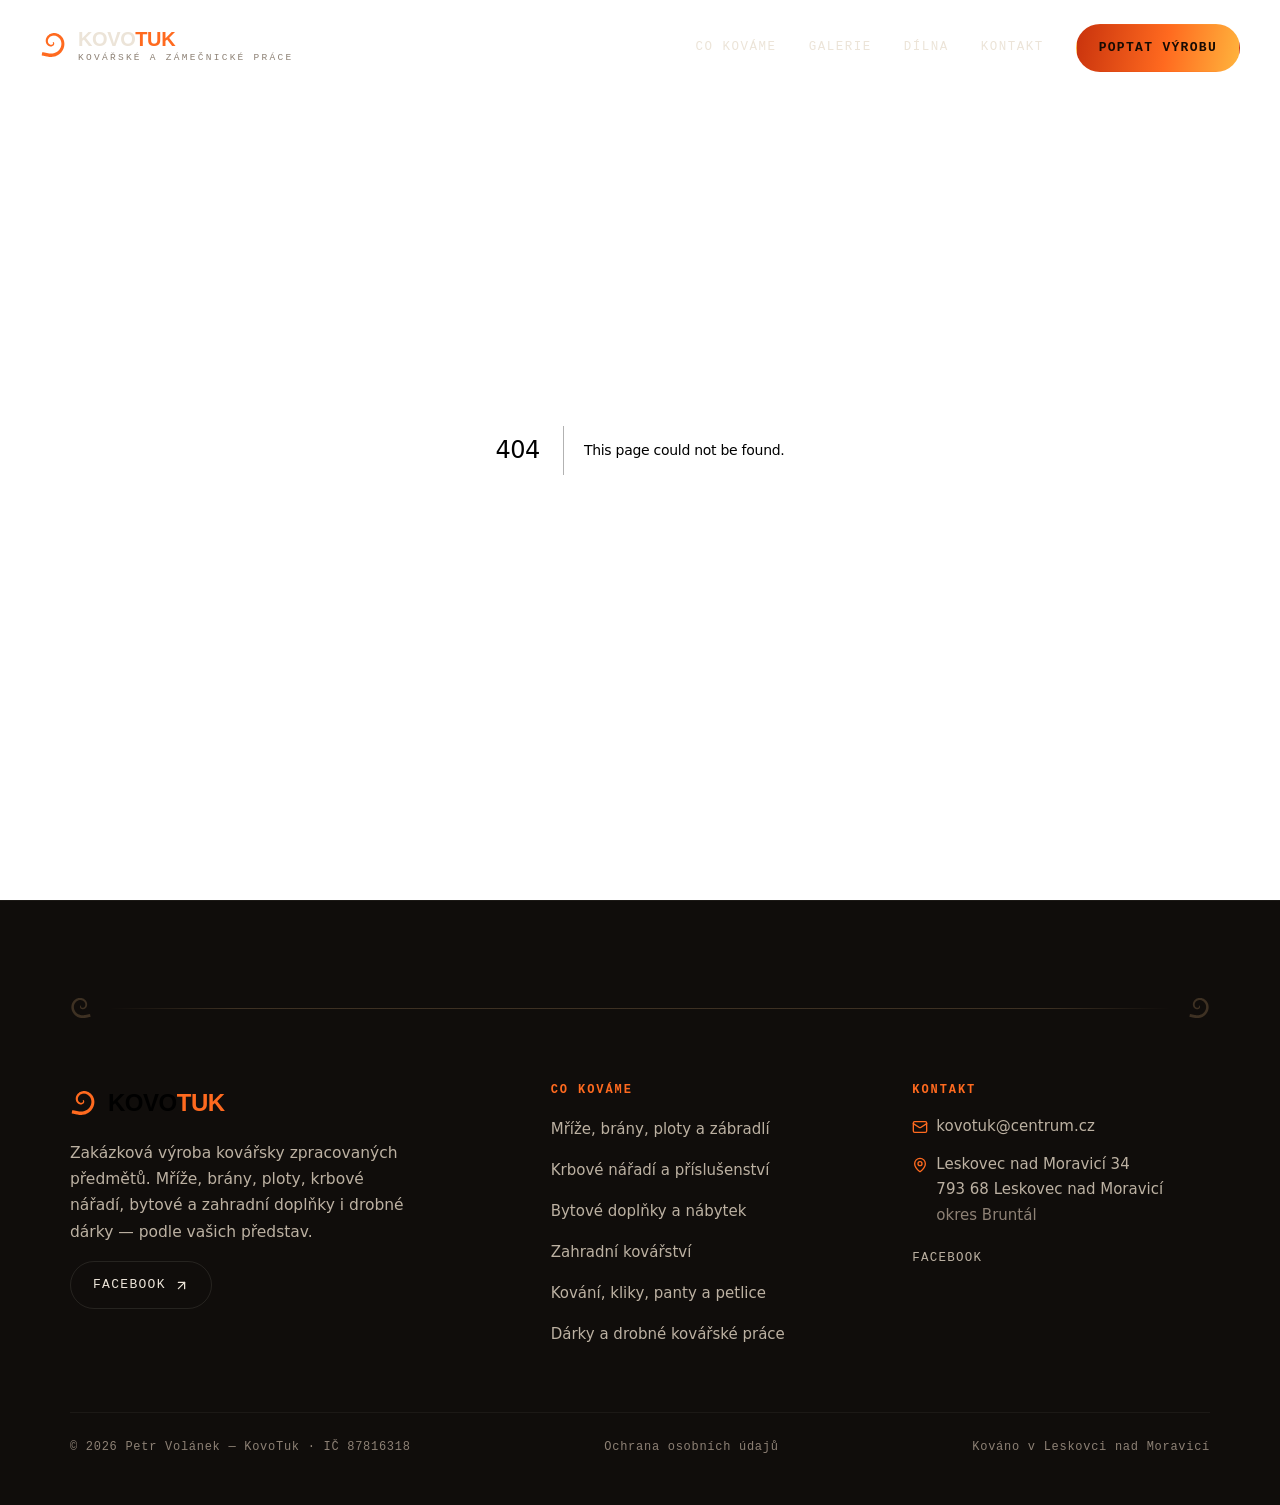
==== commit 51e60c93: "SEO opravy: H1, nadpisy, sitemap, robots, zásady ochrany údajů - podstránky služeb a 404 padaly na r" ====
--- a/404/index.html
+++ b/404/index.html
@@ -1 +1 @@
-<!DOCTYPE html><html lang="cs"><head><meta http-equiv="Cache-Control" content="no-cache, no-store, must-revalidate"/><meta http-equiv="Pragma" content="no-cache"/><meta http-equiv="Expires" content="0"/><meta charSet="utf-8"/><meta name="viewport" content="width=device-width, initial-scale=1"/><link rel="preload" href="/_next/static/media/313510e2713fb214-s.p.woff2" as="font" crossorigin="" type="font/woff2"/><link rel="preload" href="/_next/static/media/558ca1a6aa3cb55e-s.p.woff2" as="font" crossorigin="" type="font/woff2"/><link rel="preload" href="/_next/static/media/6d831b18ae5b01dc-s.p.woff2" as="font" crossorigin="" type="font/woff2"/><link rel="preload" href="/_next/static/media/9d5a263311222317-s.p.woff2" as="font" crossorigin="" type="font/woff2"/><link rel="preload" href="/_next/static/media/a8a8dd7277bab4cf-s.p.woff2" as="font" crossorigin="" type="font/woff2"/><link rel="preload" href="/_next/static/media/c7e0cf6c760983e7-s.p.woff2" as="font" crossorigin="" type="font/woff2"/><link rel="stylesheet" href="/_next/static/css/0dac66a697d7b528.css" data-precedence="next"/><link rel="preload" as="script" fetchPriority="low" href="/_next/static/chunks/webpack-0ea198e52a9236fd.js"/><script src="/_next/static/chunks/4bd1b696-dc81b35135595d90.js" async=""></script><script src="/_next/static/chunks/517-6de80863cec770cc.js" async=""></script><script src="/_next/static/chunks/main-app-bee5bf2533e0bb3d.js" async=""></script><script src="/_next/static/chunks/173-5b8e29798c1fc1cb.js" async=""></script><script src="/_next/static/chunks/909-88cfb0c3a9dc17ea.js" async=""></script><script src="/_next/static/chunks/app/layout-63e230c8523c226f.js" async=""></script><script src="/_next/static/chunks/800-30bb0d313de40578.js" async=""></script><script src="/_next/static/chunks/478-1b2d02ea6d771188.js" async=""></script><script src="/_next/static/chunks/app/page-c54efdd07d23d286.js" async=""></script><meta name="robots" content="noindex"/><meta name="next-size-adjust" content=""/><title>404: This page could not be found.</title><title>KovoTuk — umělecké kovářství Petr Volánek | Leskovec nad Moravicí</title><meta name="description" content="Ruční umělecké kovářství na Bruntálsku. Mříže, brány a ploty, krbové nářadí, bytové a zahradní doplňky i drobné dárky na zakázku. Vlastní výheň od roku 2011, 606 prodaných kusů, 99 % kladných hodnocení."/><meta name="keywords" content="umělecké kovářství,kovaná brána,kované mříže,krbové nářadí,kovářství Bruntál,Leskovec nad Moravicí"/><meta property="og:title" content="KovoTuk — umělecké kovářství Petr Volánek"/><meta property="og:description" content="Ručně kované mříže, brány, krbové nářadí a věci do domu. Dílna v Leskovci nad Moravicí, vlastní výheň od roku 2011."/><meta property="og:locale" content="cs_CZ"/><meta property="og:type" content="website"/><meta name="twitter:card" content="summary"/><meta name="twitter:title" content="KovoTuk — umělecké kovářství Petr Volánek"/><meta name="twitter:description" content="Ručně kované mříže, brány, krbové nářadí a věci do domu. Dílna v Leskovci nad Moravicí, vlastní výheň od roku 2011."/><script type="application/ld+json">{"@context":"https://schema.org","@type":"LocalBusiness","name":"KovoTuk — umělecké kovářství Petr Volánek","alternateName":"KovoTuk","description":"Zakázková výroba kovářsky zpracovaných předmětů — mříže, brány, ploty, krbové nářadí, bytové a zahradní doplňky i drobné dárky.","founder":{"@type":"Person","name":"Petr Volánek"},"foundingDate":"2011-05-02","email":"kovotuk@centrum.cz","url":"https://www.kovotuk.cz","address":{"@type":"PostalAddress","streetAddress":"Leskovec nad Moravicí 34","postalCode":"793 68","addressLocality":"Leskovec nad Moravicí","addressRegion":"Moravskoslezský kraj","addressCountry":"CZ"},"taxID":"87816318","sameAs":["https://www.facebook.com/KovoTuk","https://www.fler.cz/shop/petther-kovotuk"],"areaServed":["Moravskoslezský kraj","Olomoucký kraj","Česká republika"],"knowsAbout":["umělecké kovářství","kovaná brána","kované mříže","krbové nářadí"],"aggregateRating":{"@type":"AggregateRating","ratingValue":"4.95","bestRating":"5","ratingCount":"70"}}</script><script src="/_next/static/chunks/polyfills-42372ed130431b0a.js" noModule=""></script></head><body class="__variable_01ac87 __variable_95c25c __variable_2d3316"><svg aria-hidden="true" focusable="false" width="0" height="0" style="position:absolute;width:0;height:0;overflow:hidden"><defs><symbol id="voluta" viewBox="0 0 100 100"><path d="M49 41.3Q49.8 42.3 49.9 42.9Q50.1 43.4 50 44Q50 44.5 49.7 45.1Q49.5 45.8 49.2 46.2Q48.8 46.7 48.4 47.1Q47.9 47.6 47.3 47.9Q46.8 48.3 46 48.6Q45.3 48.9 44.5 49Q43.7 49.2 43.1 49.2Q42.5 49.2 41.9 49.2Q41.3 49.1 40.6 49Q40 48.8 39.3 48.6Q38.7 48.4 38.1 48.1Q37.4 47.7 36.8 47.3Q36.2 46.9 35.6 46.4Q35 45.9 34.4 45.3Q33.8 44.8 33.3 44.1Q32.8 43.4 32.4 42.7Q32 41.9 31.6 41.1Q31.3 40.2 31 39.3Q30.7 38.4 30.6 37.5Q30.4 36.5 30.3 35.5Q30.3 34.5 30.3 33.5Q30.4 32.5 30.6 31.4Q30.8 30.4 31.1 29.3Q31.4 28.3 31.6 27.8Q31.8 27.3 32 26.7Q32.3 26.2 32.5 25.7Q32.8 25.2 33.1 24.7Q33.4 24.2 33.7 23.7Q34.1 23.2 34.4 22.8Q34.8 22.3 35.2 21.8Q35.6 21.4 36 20.9Q36.5 20.5 36.9 20.1Q37.4 19.6 37.9 19.2Q38.3 18.8 38.9 18.5Q39.4 18.1 39.9 17.7Q40.5 17.4 41 17.1Q41.6 16.7 42.2 16.4Q42.8 16.1 43.4 15.9Q44 15.6 44.7 15.4Q45.3 15.1 46 15Q46.6 14.8 47.3 14.6Q48 14.4 48.7 14.3Q49.4 14.2 50.1 14.1Q50.8 14 51.5 14Q52.2 13.9 53 13.9Q53.7 13.9 54.4 13.9Q55.2 14 55.9 14Q56.6 14.1 57.4 14.2Q58.1 14.4 58.9 14.5Q59.6 14.7 60.3 14.9Q61.1 15.1 61.8 15.3Q62.6 15.6 63.3 15.9Q64 16.2 64.7 16.5Q65.5 16.8 66.2 17.2Q66.9 17.6 67.6 18Q68.2 18.5 68.9 18.9Q69.6 19.4 70.2 19.9Q70.9 20.4 71.5 20.9Q72.1 21.5 72.7 22.1Q73.3 22.7 73.9 23.3Q74.5 23.9 75 24.6Q75.6 25.3 76.1 26Q76.6 26.7 77.1 27.4Q77.6 28.1 78 28.9Q78.4 29.7 78.8 30.4Q79.2 31.2 79.6 32.1Q79.9 32.9 80.3 33.7Q80.6 34.6 80.8 35.5Q81.1 36.3 81.3 37.2Q81.5 38.1 81.7 39.1Q81.9 40 82 40.9Q82.1 41.8 82.2 42.8Q82.3 43.7 82.3 44.7Q82.3 45.6 82.3 46.6Q82.2 47.6 82.1 48.5Q82.1 49.5 81.9 50.5Q81.8 51.4 81.6 52.4Q81.4 53.4 81.1 54.3Q80.9 55.3 80.5 56.3Q80.2 57.2 79.9 58.2Q79.5 59.1 79.1 60Q78.7 61 78.2 61.9Q77.7 62.8 77.2 63.7Q76.7 64.6 76.1 65.4Q75.5 66.3 74.9 67.2Q74.2 68 73.5 68.8Q72.9 69.6 72.1 70.4Q71.4 71.2 70.6 71.9Q69.8 72.7 69 73.4Q68.2 74.1 67.3 74.7Q66.4 75.4 65.5 76Q64.6 76.6 63.6 77.2Q62.7 77.8 61.7 78.3Q60.7 78.8 59.7 79.3Q58.6 79.7 57.6 80.1Q56.5 80.6 55.4 80.9Q54.3 81.3 53.2 81.6Q52.1 81.9 51 82.1Q49.8 82.3 48.7 82.5Q47.5 82.7 46.4 82.8Q45.2 82.9 44 83Q42.8 83 41.6 83Q40.4 83 39.2 82.9Q38 82.8 36.8 82.7Q35.6 82.5 34.4 82.3Q33.1 82.1 32.1 81.9Q31 81.6 30.5 81.5Q29.9 81.4 29.4 81.3Q28.8 81.2 28.2 81.1Q27.7 81 27.1 80.9Q26.6 80.8 26 80.6Q25.5 80.5 24.9 80.4Q24.4 80.3 23.8 80.2Q23.2 80.1 22.7 80Q22.1 79.9 21.6 79.8Q21 79.7 20.5 79.5Q19.9 79.4 19.4 79.3Q18.8 79.2 18.2 79.1Q17.7 79 17.1 78.9Q16.6 78.8 16 78.7Q15.5 78.5 14.9 78.4Q14.4 78.3 13.8 78.2Q13.2 78.1 12.7 78Q12.1 77.9 11.6 77.8Q11 77.7 10.5 77.6Q9.9 77.4 9.4 77.3Q8.8 77.2 7.5 83.7Q6.2 90.1 6.8 90.3Q7.3 90.4 7.9 90.5Q8.4 90.6 9 90.7Q9.6 90.8 10.1 90.9Q10.7 91 11.2 91.1Q11.8 91.2 12.3 91.4Q12.9 91.5 13.4 91.6Q14 91.7 14.6 91.8Q15.1 91.9 15.7 92Q16.2 92.1 16.8 92.2Q17.3 92.4 17.9 92.5Q18.4 92.6 19 92.7Q19.6 92.8 20.1 92.9Q20.7 93 21.2 93.1Q21.8 93.2 22.3 93.3Q22.9 93.5 23.4 93.6Q24 93.7 24.6 93.8Q25.1 93.9 25.7 94Q26.2 94.1 26.8 94.2Q27.3 94.3 27.9 94.5Q28.4 94.6 29 94.7Q29.6 94.8 30.2 94.9Q30.8 95 32.3 95.3Q33.8 95.5 35.4 95.7Q36.9 95.8 38.5 95.9Q40 96 41.6 96Q43.1 96 44.7 95.9Q46.2 95.8 47.7 95.6Q49.3 95.4 50.8 95.2Q52.3 94.9 53.7 94.6Q55.2 94.2 56.7 93.8Q58.1 93.4 59.5 92.9Q60.9 92.4 62.3 91.9Q63.7 91.3 65 90.6Q66.3 90 67.6 89.3Q68.9 88.6 70.1 87.8Q71.4 87 72.6 86.2Q73.7 85.4 74.9 84.5Q76 83.6 77.1 82.6Q78.1 81.7 79.1 80.7Q80.1 79.7 81.1 78.7Q82 77.6 82.9 76.5Q83.8 75.4 84.6 74.3Q85.4 73.2 86.2 72Q86.9 70.9 87.6 69.7Q88.2 68.5 88.8 67.3Q89.4 66 90 64.8Q90.5 63.5 91 62.3Q91.4 61 91.8 59.7Q92.2 58.5 92.5 57.2Q92.8 55.9 93 54.6Q93.2 53.3 93.4 52Q93.6 50.7 93.7 49.4Q93.7 48.1 93.8 46.9Q93.8 45.6 93.7 44.3Q93.7 43 93.5 41.8Q93.4 40.5 93.2 39.3Q93 38 92.8 36.8Q92.5 35.6 92.2 34.4Q91.9 33.2 91.5 32.1Q91.1 30.9 90.6 29.8Q90.2 28.6 89.7 27.5Q89.2 26.4 88.6 25.4Q88 24.3 87.4 23.3Q86.8 22.3 86.1 21.3Q85.5 20.4 84.7 19.4Q84 18.5 83.3 17.6Q82.5 16.8 81.7 15.9Q80.9 15.1 80.1 14.3Q79.2 13.6 78.4 12.8Q77.5 12.1 76.6 11.5Q75.7 10.8 74.7 10.2Q73.8 9.6 72.9 9Q71.9 8.5 70.9 8Q69.9 7.5 68.9 7.1Q68 6.7 66.9 6.3Q65.9 5.9 64.9 5.6Q63.9 5.3 62.9 5.1Q61.9 4.8 60.8 4.6Q59.8 4.4 58.8 4.3Q57.7 4.2 56.7 4.1Q55.7 4 54.7 4Q53.7 4 52.7 4Q51.7 4.1 50.7 4.2Q49.7 4.3 48.7 4.4Q47.7 4.6 46.8 4.8Q45.8 5 44.9 5.3Q43.9 5.5 43 5.8Q42.1 6.2 41.2 6.5Q40.4 6.9 39.5 7.3Q38.7 7.7 37.8 8.1Q37 8.6 36.2 9Q35.5 9.5 34.7 10.1Q34 10.6 33.3 11.1Q32.6 11.7 31.9 12.3Q31.2 12.9 30.6 13.5Q30 14.1 29.4 14.8Q28.8 15.4 28.3 16.1Q27.7 16.8 27.2 17.5Q26.8 18.2 26.3 18.9Q25.9 19.6 25.5 20.3Q25.1 21.1 24.7 21.8Q24.4 22.6 24 23.3Q23.7 24.1 23.5 24.9Q23.2 25.6 23 26.4Q22.8 27.2 22.6 27.9Q22.5 28.7 22.4 29.5Q22.2 30.2 22.2 31Q22.1 31.8 22.1 32.5Q22 33.3 22.1 34Q22.1 34.8 22.1 35.5Q22.2 36.3 22.3 37Q22.4 37.7 22.5 38.4Q22.7 39.1 22.9 39.8Q23 40.5 23.3 41.2Q23.5 41.9 23.7 42.5Q24 43.2 24.3 43.8Q24.6 44.4 24.9 45Q25.2 45.6 25.6 46.2Q25.9 46.7 26.3 47.3Q26.7 47.8 27.1 48.3Q27.5 48.8 27.9 49.3Q28.4 49.8 28.8 50.2Q29.3 50.6 29.7 51.1Q30.2 51.5 30.7 51.8Q31.2 52.2 31.7 52.5Q32.2 52.9 32.7 53.2Q33.2 53.5 33.7 53.8Q34.2 54 34.8 54.2Q35.3 54.5 35.8 54.7Q36.3 54.9 36.9 55Q37.4 55.2 38.5 55.4Q39.6 55.6 40.6 55.7Q41.7 55.7 42.7 55.7Q43.7 55.6 44.7 55.4Q45.6 55.2 46.5 54.9Q47.4 54.6 48.2 54.2Q49.1 53.8 49.8 53.3Q50.5 52.8 51.2 52.3Q51.8 51.7 52.3 51.1Q52.9 50.5 53.3 49.8Q53.7 49.1 54 48.4Q54.3 47.7 54.5 47Q54.7 46.3 54.7 45.6Q54.8 44.9 54.8 44.3Q54.7 43.6 54.6 43Q54.4 42.3 54.2 41.8Q53.9 41.2 53.6 40.7Q53.3 40.2 52.9 39.8Q52.5 39.4 52 39.1Q51.5 38.8 50.8 38.5Q50.1 38.3 50.1 38.3L50.1 38.3Z" fill="currentColor"></path></symbol><symbol id="voluta-velka" viewBox="0 0 100 100"><path d="M46.5 44Q47.2 44.9 47.2 45.5Q47.3 46.1 47.1 46.7Q46.9 47.3 46.5 47.7Q46.1 48.2 45.6 48.6Q45.1 48.9 44.5 49.1Q43.9 49.4 43.3 49.4Q42.7 49.5 42.1 49.5Q41.4 49.4 40.8 49.2Q40.1 49.1 39.6 48.8Q39.1 48.6 38.6 48.2Q38.1 47.9 37.6 47.5Q37.1 47 36.7 46.5Q36.3 46 35.9 45.4Q35.6 44.7 35.3 44.1Q35.1 43.4 34.9 42.8Q34.8 42.3 34.8 41.7Q34.7 41.1 34.7 40.5Q34.7 39.9 34.7 39.3Q34.8 38.7 34.9 38.1Q35.1 37.4 35.3 36.8Q35.5 36.2 35.8 35.6Q36.1 35 36.4 34.4Q36.8 33.8 37.2 33.3Q37.7 32.7 38.2 32.2Q38.7 31.7 39.2 31.2Q39.8 30.8 40.4 30.3Q41.1 29.9 41.8 29.6Q42.4 29.2 43.2 29Q43.9 28.7 44.7 28.5Q45.5 28.3 46.3 28.2Q47.1 28.1 47.7 28Q48.2 28 48.8 28Q49.4 28 49.9 28.1Q50.5 28.2 51.1 28.3Q51.7 28.4 52.2 28.5Q52.8 28.6 53.4 28.8Q53.9 29 54.5 29.2Q55.1 29.5 55.6 29.7Q56.1 30 56.7 30.3Q57.2 30.6 57.7 31Q58.2 31.4 58.7 31.8Q59.2 32.2 59.7 32.6Q60.2 33 60.6 33.5Q61.1 34 61.5 34.5Q61.9 35 62.3 35.6Q62.6 36.1 63 36.7Q63.3 37.3 63.6 37.9Q63.9 38.5 64.2 39.2Q64.4 39.8 64.6 40.5Q64.9 41.1 65 41.8Q65.2 42.5 65.3 43.2Q65.4 43.9 65.5 44.6Q65.6 45.3 65.6 46.1Q65.6 46.8 65.6 47.5Q65.5 48.3 65.4 49Q65.3 49.7 65.2 50.5Q65.1 51.2 64.9 51.9Q64.7 52.7 64.4 53.4Q64.2 54.1 63.8 54.8Q63.5 55.5 63.2 56.2Q62.8 56.9 62.4 57.6Q62 58.3 61.5 58.9Q61.1 59.6 60.5 60.2Q60 60.8 59.5 61.4Q58.9 62 58.3 62.5Q57.7 63.1 57 63.6Q56.4 64.1 55.7 64.5Q55 65 54.2 65.4Q53.5 65.8 52.7 66.2Q52 66.6 51.2 66.9Q50.4 67.2 49.5 67.4Q48.7 67.7 47.9 67.9Q47 68.1 46.1 68.2Q45.3 68.4 44.4 68.5Q43.5 68.5 42.6 68.5Q41.7 68.6 40.8 68.5Q39.9 68.5 39 68.3Q38.1 68.2 37.2 68Q36.3 67.9 35.4 67.6Q34.5 67.4 33.6 67Q32.7 66.7 31.8 66.3Q31 66 30.1 65.5Q29.3 65.1 28.5 64.6Q27.7 64.1 26.9 63.5Q26.1 62.9 25.4 62.3Q24.6 61.7 23.9 61Q23.2 60.3 22.5 59.5Q21.9 58.8 21.3 58Q20.7 57.2 20.1 56.4Q19.6 55.5 19.1 54.6Q18.6 53.8 18.1 52.8Q17.7 51.9 17.3 51Q16.9 50 16.6 49Q16.3 48 16.1 47Q15.9 46 15.7 44.9Q15.5 43.9 15.5 42.8Q15.4 41.8 15.4 40.7Q15.3 39.6 15.4 38.6Q15.5 37.5 15.6 36.4Q15.7 35.3 16 34.3Q16.2 33.2 16.5 32.1Q16.8 31.1 17 30.6Q17.1 30 17.3 29.5Q17.5 29 17.7 28.5Q18 28 18.2 27.5Q18.4 26.9 18.7 26.4Q18.9 25.9 19.2 25.5Q19.5 25 19.8 24.5Q20.1 24 20.4 23.5Q20.7 23 21 22.6Q21.3 22.1 21.7 21.7Q22 21.2 22.4 20.8Q22.7 20.3 23.1 19.9Q23.5 19.4 23.9 19Q24.3 18.6 24.7 18.2Q25.1 17.8 25.5 17.4Q26 17 26.4 16.6Q26.8 16.2 27.3 15.9Q27.7 15.5 28.2 15.2Q28.7 14.8 29.2 14.5Q29.7 14.1 30.2 13.8Q30.7 13.5 31.2 13.2Q31.7 12.9 32.2 12.6Q32.7 12.3 33.3 12.1Q33.8 11.8 34.3 11.6Q34.9 11.3 35.4 11.1Q36 10.9 36.6 10.7Q37.1 10.5 37.7 10.3Q38.3 10.1 38.8 9.9Q39.4 9.7 40 9.6Q40.6 9.4 41.2 9.3Q41.8 9.2 42.4 9.1Q43 9 43.6 8.9Q44.2 8.8 44.8 8.7Q45.4 8.7 46.1 8.6Q46.7 8.6 47.3 8.6Q47.9 8.5 48.5 8.5Q49.2 8.5 49.8 8.6Q50.4 8.6 51 8.6Q51.6 8.7 52.3 8.7Q52.9 8.8 53.5 8.9Q54.1 9 54.8 9.1Q55.4 9.2 56 9.4Q56.6 9.5 57.2 9.7Q57.8 9.8 58.5 10Q59.1 10.2 59.7 10.4Q60.3 10.6 60.9 10.8Q61.5 11 62.1 11.3Q62.7 11.5 63.3 11.8Q63.8 12.1 64.4 12.3Q65 12.6 65.6 12.9Q66.1 13.3 66.7 13.6Q67.3 13.9 67.8 14.3Q68.4 14.6 68.9 15Q69.4 15.4 70 15.8Q70.5 16.2 71 16.6Q71.5 17 72 17.4Q72.5 17.8 73 18.3Q73.5 18.8 73.9 19.2Q74.4 19.7 74.9 20.2Q75.3 20.7 75.8 21.2Q76.2 21.7 76.6 22.2Q77 22.7 77.4 23.3Q77.8 23.8 78.2 24.3Q78.6 24.9 79 25.5Q79.4 26 79.7 26.6Q80 27.2 80.4 27.8Q80.7 28.4 81 29Q81.3 29.6 81.6 30.2Q81.9 30.9 82.1 31.5Q82.4 32.1 82.7 32.8Q82.9 33.4 83.1 34.1Q83.3 34.7 83.5 35.4Q83.7 36 83.9 36.7Q84.1 37.4 84.2 38.1Q84.4 38.7 84.5 39.4Q84.6 40.1 84.7 40.8Q84.8 41.5 84.9 42.2Q85 42.9 85 43.6Q85.1 44.3 85.1 45Q85.1 45.7 85.2 46.4Q85.2 47.1 85.1 47.8Q85.1 48.5 85.1 49.2Q85 50 84.9 50.7Q84.9 51.4 84.8 52.1Q84.7 52.8 84.5 53.5Q84.4 54.2 84.3 54.9Q84.1 55.6 83.9 56.3Q83.8 57 83.6 57.7Q83.4 58.4 83.2 59.1Q82.9 59.8 82.7 60.5Q82.4 61.1 82.1 61.8Q81.9 62.5 81.6 63.2Q81.3 63.8 81 64.5Q80.6 65.1 80.3 65.8Q79.9 66.4 79.6 67.1Q79.2 67.7 78.8 68.3Q78.4 69 78 69.6Q77.6 70.2 77.1 70.8Q76.7 71.4 76.2 72Q75.8 72.5 75.3 73.1Q74.8 73.7 74.3 74.2Q73.8 74.8 73.2 75.3Q72.7 75.9 72.2 76.4Q71.6 76.9 71.1 77.4Q70.5 77.9 69.9 78.4Q69.3 78.8 68.7 79.3Q68.1 79.8 67.5 80.2Q66.9 80.6 66.2 81.1Q65.6 81.5 65 81.9Q64.3 82.3 63.6 82.6Q63 83 62.3 83.4Q61.6 83.7 60.9 84Q60.2 84.4 59.5 84.7Q58.8 85 58.1 85.2Q57.3 85.5 56.6 85.8Q55.9 86 55.1 86.3Q54.4 86.5 53.6 86.7Q52.9 86.9 52.1 87.1Q51.3 87.2 50.6 87.4Q49.8 87.5 49 87.7Q48.3 87.8 47.5 87.9Q46.7 88 45.9 88Q45.1 88.1 44.3 88.1Q43.5 88.2 42.6 88.3Q41.8 88.3 41 88.4Q40.2 88.4 39.3 88.5Q38.5 88.5 37.7 88.6Q36.9 88.7 36 88.7Q35.2 88.8 34.4 88.8Q33.6 88.9 32.8 88.9Q31.9 89 31.1 89.1Q30.3 89.1 29.5 89.2Q28.6 89.2 27.8 89.3Q27 89.3 26.2 89.4Q25.3 89.5 24.5 89.5Q23.7 89.6 22.9 89.6Q22 89.7 21.2 89.7Q20.4 89.8 19.6 89.8Q18.7 89.9 17.9 90Q17.1 90 16.3 90.1Q15.4 90.1 14.6 90.2Q13.8 90.2 13 90.3Q12.1 90.4 11.3 90.4Q10.5 90.5 9.7 90.5Q8.8 90.6 9.1 93.8Q9.3 97 10.1 96.9Q10.9 96.9 11.8 96.8Q12.6 96.8 13.4 96.7Q14.2 96.7 15.1 96.6Q15.9 96.5 16.7 96.5Q17.5 96.4 18.4 96.4Q19.2 96.3 20 96.3Q20.8 96.2 21.6 96.2Q22.5 96.1 23.3 96Q24.1 96 24.9 95.9Q25.8 95.9 26.6 95.8Q27.4 95.8 28.2 95.7Q29.1 95.6 29.9 95.6Q30.7 95.5 31.5 95.5Q32.4 95.4 33.2 95.4Q34 95.3 34.8 95.2Q35.7 95.2 36.5 95.1Q37.3 95.1 38.1 95Q39 95 39.8 94.9Q40.6 94.8 41.4 94.8Q42.3 94.7 43.1 94.7Q43.9 94.6 44.7 94.6Q45.6 94.5 46.5 94.4Q47.4 94.3 48.3 94.2Q49.1 94.1 50 94Q50.9 93.8 51.8 93.7Q52.7 93.5 53.6 93.3Q54.4 93.1 55.3 92.8Q56.1 92.6 57 92.3Q57.8 92.1 58.7 91.8Q59.5 91.5 60.4 91.2Q61.2 90.8 62 90.5Q62.8 90.1 63.6 89.8Q64.4 89.4 65.2 89Q66 88.6 66.7 88.1Q67.5 87.7 68.2 87.2Q69 86.8 69.7 86.3Q70.4 85.8 71.1 85.3Q71.8 84.8 72.5 84.3Q73.2 83.7 73.9 83.2Q74.6 82.6 75.2 82.1Q75.9 81.5 76.5 80.9Q77.1 80.3 77.7 79.7Q78.3 79 78.9 78.4Q79.5 77.8 80 77.1Q80.6 76.5 81.1 75.8Q81.6 75.1 82.1 74.4Q82.6 73.7 83.1 73Q83.6 72.3 84 71.6Q84.5 70.9 84.9 70.2Q85.3 69.4 85.7 68.7Q86.1 67.9 86.5 67.2Q86.8 66.4 87.2 65.7Q87.5 64.9 87.8 64.1Q88.1 63.3 88.4 62.5Q88.7 61.8 88.9 61Q89.2 60.2 89.4 59.4Q89.6 58.6 89.8 57.8Q90 57 90.2 56.1Q90.4 55.3 90.5 54.5Q90.6 53.7 90.8 52.9Q90.9 52.1 90.9 51.3Q91 50.4 91.1 49.6Q91.1 48.8 91.1 48Q91.2 47.2 91.1 46.4Q91.1 45.6 91.1 44.7Q91.1 43.9 91 43.1Q90.9 42.3 90.8 41.5Q90.7 40.7 90.6 39.9Q90.5 39.1 90.3 38.3Q90.2 37.5 90 36.8Q89.8 36 89.6 35.2Q89.4 34.4 89.2 33.7Q89 32.9 88.7 32.2Q88.4 31.4 88.2 30.7Q87.9 29.9 87.6 29.2Q87.3 28.5 86.9 27.8Q86.6 27 86.2 26.3Q85.9 25.6 85.5 25Q85.1 24.3 84.7 23.6Q84.3 22.9 83.9 22.3Q83.4 21.6 83 21Q82.6 20.4 82.1 19.7Q81.6 19.1 81.1 18.5Q80.6 17.9 80.1 17.4Q79.6 16.8 79.1 16.2Q78.6 15.7 78 15.1Q77.5 14.6 76.9 14.1Q76.3 13.6 75.8 13.1Q75.2 12.6 74.6 12.1Q74 11.6 73.4 11.2Q72.8 10.7 72.1 10.3Q71.5 9.9 70.9 9.5Q70.2 9.1 69.6 8.7Q68.9 8.3 68.3 7.9Q67.6 7.6 66.9 7.3Q66.3 6.9 65.6 6.6Q64.9 6.3 64.2 6Q63.5 5.8 62.8 5.5Q62.1 5.3 61.4 5Q60.7 4.8 60 4.6Q59.3 4.4 58.6 4.2Q57.9 4 57.2 3.9Q56.5 3.7 55.7 3.6Q55 3.5 54.3 3.4Q53.6 3.3 52.9 3.2Q52.1 3.1 51.4 3.1Q50.7 3 50 3Q49.2 3 48.5 3Q47.8 3 47.1 3Q46.4 3.1 45.7 3.1Q44.9 3.2 44.2 3.3Q43.5 3.3 42.8 3.4Q42.1 3.5 41.4 3.7Q40.7 3.8 40 4Q39.3 4.1 38.7 4.3Q38 4.5 37.3 4.7Q36.6 4.9 36 5.1Q35.3 5.3 34.6 5.6Q34 5.8 33.4 6.1Q32.7 6.4 32.1 6.7Q31.4 6.9 30.8 7.3Q30.2 7.6 29.6 7.9Q29 8.2 28.4 8.6Q27.8 8.9 27.3 9.3Q26.7 9.7 26.1 10.1Q25.6 10.5 25 10.9Q24.5 11.3 23.9 11.7Q23.4 12.2 22.9 12.6Q22.4 13 21.9 13.5Q21.4 14 20.9 14.5Q20.5 14.9 20 15.4Q19.6 15.9 19.1 16.4Q18.7 16.9 18.3 17.5Q17.9 18 17.5 18.5Q17.1 19 16.7 19.6Q16.3 20.1 16 20.7Q15.6 21.2 15.3 21.8Q14.9 22.4 14.6 23Q14.3 23.5 14 24.1Q13.7 24.7 13.5 25.3Q13.2 25.9 13 26.5Q12.7 27.1 12.5 27.7Q12.3 28.3 12.1 28.9Q11.9 29.5 11.7 30.2Q11.5 30.8 11.3 31.4Q11.2 32 11.1 32.6Q10.9 33.3 10.8 33.9Q10.7 34.5 10.6 35.1Q10.5 35.8 10.5 36.4Q10.4 37 10.4 37.7Q10.3 38.3 10.3 38.9Q10.3 39.5 10.3 40.2Q10.3 40.8 10.3 41.4Q10.3 42 10.4 42.7Q10.4 43.3 10.5 43.9Q10.6 44.5 10.7 45.1Q10.7 45.7 10.9 46.3Q11 46.9 11.1 47.5Q11.2 48.1 11.4 48.7Q11.5 49.3 11.7 49.9Q11.9 50.5 12.1 51.1Q12.3 51.6 12.5 52.2Q12.7 52.8 12.9 53.3Q13.2 53.9 13.4 54.4Q13.7 55 13.9 55.5Q14.2 56 14.5 56.6Q14.8 57.1 15.1 57.6Q15.4 58.1 15.7 58.6Q16 59.1 16.4 59.6Q16.7 60.1 17.1 60.5Q17.4 61 17.8 61.5Q18.2 61.9 18.6 62.3Q18.9 62.8 19.3 63.2Q19.7 63.6 20.1 64Q20.6 64.4 21 64.8Q21.4 65.2 21.8 65.6Q22.3 66 22.7 66.3Q23.2 66.7 23.6 67Q24.1 67.4 24.6 67.7Q25 68 25.5 68.3Q26 68.6 26.5 68.9Q27 69.2 27.5 69.4Q28 69.7 28.5 70Q29 70.2 29.5 70.4Q30 70.7 30.5 70.9Q31 71.1 31.5 71.3Q32 71.5 32.6 71.6Q33.1 71.8 34.1 72.1Q35.2 72.4 36.3 72.6Q37.3 72.8 38.4 72.9Q39.5 73 40.6 73.1Q41.6 73.1 42.7 73.1Q43.7 73.1 44.8 73Q45.8 72.9 46.9 72.7Q47.9 72.5 48.9 72.3Q49.9 72 50.9 71.7Q51.9 71.4 52.8 71Q53.8 70.6 54.7 70.2Q55.6 69.7 56.4 69.2Q57.3 68.7 58.1 68.2Q58.9 67.6 59.7 67Q60.5 66.4 61.2 65.7Q61.9 65.1 62.6 64.3Q63.2 63.6 63.8 62.9Q64.4 62.2 65 61.4Q65.5 60.6 66 59.8Q66.5 59 66.9 58.1Q67.3 57.3 67.7 56.5Q68.1 55.6 68.3 54.7Q68.6 53.9 68.9 53Q69.1 52.1 69.2 51.2Q69.4 50.3 69.5 49.5Q69.6 48.6 69.6 47.7Q69.7 46.8 69.6 45.9Q69.6 45.1 69.5 44.2Q69.4 43.3 69.2 42.5Q69.1 41.7 68.9 40.8Q68.7 40 68.4 39.2Q68.1 38.4 67.8 37.7Q67.5 36.9 67.1 36.2Q66.7 35.4 66.3 34.7Q65.9 34 65.4 33.4Q64.9 32.7 64.4 32.1Q63.9 31.5 63.4 30.9Q62.8 30.3 62.3 29.8Q61.7 29.3 61.1 28.8Q60.5 28.4 59.8 27.9Q59.2 27.5 58.5 27.1Q57.9 26.8 57.2 26.4Q56.5 26.1 55.8 25.8Q55.2 25.6 54.5 25.4Q53.8 25.2 53.1 25Q52.4 24.8 51.7 24.7Q51 24.6 50.3 24.6Q49.6 24.5 48.9 24.5Q48.2 24.5 47.5 24.5Q46.8 24.6 46.1 24.7Q45.4 24.8 44.8 24.9Q44.1 25.1 43.5 25.2Q42.9 25.4 42.3 25.7Q41.6 25.9 41.1 26.2Q40.5 26.4 39.9 26.8Q39.4 27.1 38.8 27.4Q38.3 27.7 37.8 28.1Q37.3 28.5 36.9 28.9Q36.4 29.3 36 29.8Q35.6 30.2 35.2 30.6Q34.8 31.1 34.5 31.6Q34.2 32.1 33.9 32.5Q33.6 33 33.3 33.5Q33 34.1 32.8 34.6Q32.6 35.1 32.4 35.6Q32.3 36.1 32.1 36.9Q31.9 37.7 31.8 38.5Q31.7 39.3 31.7 40.1Q31.7 40.8 31.8 41.6Q31.9 42.3 32.1 43.1Q32.2 43.8 32.5 44.5Q32.7 45.1 33 45.8Q33.3 46.4 33.7 47Q34.1 47.5 34.5 48Q34.9 48.6 35.4 49Q35.8 49.5 36.3 49.8Q36.8 50.2 37.3 50.5Q37.9 50.8 38.4 51.1Q38.9 51.3 39.5 51.5Q40 51.6 40.6 51.7Q41.1 51.8 41.8 51.8Q42.5 51.9 43.2 51.8Q43.9 51.7 44.5 51.5Q45.1 51.3 45.7 51Q46.2 50.8 46.7 50.4Q47.1 50.1 47.5 49.7Q47.9 49.3 48.2 48.7Q48.6 48.1 48.8 47.6Q49 47 49 46.4Q49 45.8 48.9 45.2Q48.8 44.6 48.5 44.1Q48.2 43.6 47.7 43.3Q47.1 42.9 47.1 42.9L47 42.9Z" fill="currentColor"></path></symbol></defs></svg><div aria-hidden="true" style="position:fixed;left:0;top:0;width:380px;height:380px;border-radius:50%;pointer-events:none;z-index:9;opacity:0;background:radial-gradient(circle, rgba(255,140,58,0.085) 0%, rgba(201,51,13,0.045) 38%, transparent 68%);transition:opacity 500ms var(--ease);will-change:transform"></div><header style="position:fixed;top:0;left:0;right:0;z-index:50;background:transparent;backdrop-filter:none;-webkit-backdrop-filter:none;border-bottom:1px solid transparent;transition:background 400ms var(--ease), border-color 400ms var(--ease), padding 400ms var(--ease);padding-top:var(--sp-5);padding-bottom:var(--sp-5);padding-left:var(--gutter);padding-right:var(--gutter)"><nav class="container" style="display:flex;align-items:center;justify-content:space-between;gap:var(--sp-5)" aria-label="Hlavní navigace"><a aria-label="KovoTuk — domů" href="/"><span style="display:inline-flex;align-items:center;gap:var(--sp-3)"><svg width="26" height="26" viewBox="0 0 100 100" aria-hidden="true" focusable="false" style="flex-shrink:0;color:var(--ember);transform:rotate(0deg)"><use href="#voluta"></use></svg><span style="display:grid;line-height:1"><span style="font-family:var(--font-display), sans-serif;font-weight:800;font-size:20px;letter-spacing:-0.02em;color:var(--paper);text-transform:uppercase">Kovo<span style="color:var(--ember)">Tuk</span></span><span class="mono" style="font-size:9.5px;letter-spacing:0.24em;text-transform:uppercase;color:var(--iron);margin-top:4px">umělecké kovářství</span></span></span></a><div class="desktop-only" style="align-items:center;gap:var(--sp-6)"><a class="link-draw mono" style="font-size:12.5px;letter-spacing:0.12em;text-transform:uppercase;color:var(--paper)" href="/sluzby/">Co kováme</a><a class="link-draw mono" style="font-size:12.5px;letter-spacing:0.12em;text-transform:uppercase;color:var(--paper)" href="/galerie/">Galerie</a><a class="link-draw mono" style="font-size:12.5px;letter-spacing:0.12em;text-transform:uppercase;color:var(--paper)" href="/o-nas/">Dílna</a><a class="link-draw mono" style="font-size:12.5px;letter-spacing:0.12em;text-transform:uppercase;color:var(--paper)" href="/kontakt/">Kontakt</a><a class="btn btn-ember" style="padding:12px 22px;min-height:44px" href="/kontakt/">Poptat výrobu</a></div><button class="mobile-only" aria-label="Otevřít menu" aria-expanded="false" style="background:rgba(236,228,216,0.05);border:1px solid var(--line);border-radius:999px;width:46px;height:46px;align-items:center;justify-content:center;cursor:pointer;color:var(--paper)"><svg xmlns="http://www.w3.org/2000/svg" width="22" height="22" viewBox="0 0 24 24" fill="none" stroke="currentColor" stroke-width="2" stroke-linecap="round" stroke-linejoin="round" class="lucide lucide-menu"><line x1="4" x2="20" y1="12" y2="12"></line><line x1="4" x2="20" y1="6" y2="6"></line><line x1="4" x2="20" y1="18" y2="18"></line></svg></button></nav></header><main><div style="font-family:system-ui,&quot;Segoe UI&quot;,Roboto,Helvetica,Arial,sans-serif,&quot;Apple Color Emoji&quot;,&quot;Segoe UI Emoji&quot;;height:100vh;text-align:center;display:flex;flex-direction:column;align-items:center;justify-content:center"><div><style>body{color:#000;background:#fff;margin:0}.next-error-h1{border-right:1px solid rgba(0,0,0,.3)}@media (prefers-color-scheme:dark){body{color:#fff;background:#000}.next-error-h1{border-right:1px solid rgba(255,255,255,.3)}}</style><h1 class="next-error-h1" style="display:inline-block;margin:0 20px 0 0;padding:0 23px 0 0;font-size:24px;font-weight:500;vertical-align:top;line-height:49px">404</h1><div style="display:inline-block"><h2 style="font-size:14px;font-weight:400;line-height:49px;margin:0">This page could not be found.</h2></div></div></div></main><footer style="background:var(--ink-1);border-top:1px solid var(--line-soft);position:relative;overflow:hidden"><div class="container" style="padding-left:var(--gutter);padding-right:var(--gutter);padding-top:var(--sp-9);padding-bottom:var(--sp-7)"><div aria-hidden="true" style="display:flex;align-items:center;gap:var(--sp-4);width:100%;opacity:0.3;margin-bottom:var(--sp-8)"><svg width="22" height="22" viewBox="0 0 100 100" aria-hidden="true" focusable="false" style="flex-shrink:0;color:var(--ochre);transform:scaleX(-1) rotate(0deg)"><use href="#voluta"></use></svg><span style="flex:1;height:1px;background:linear-gradient(90deg, transparent, var(--ochre) 12%, var(--ochre) 88%, transparent)"></span><svg width="22" height="22" viewBox="0 0 100 100" aria-hidden="true" focusable="false" style="flex-shrink:0;color:var(--ochre);transform:rotate(0deg)"><use href="#voluta"></use></svg></div><div class="footer-mrizka" style="display:grid;gap:var(--sp-8)"><div style="display:grid;gap:var(--sp-4);align-content:start"><span style="display:inline-flex;align-items:center;gap:var(--sp-3)"><svg width="26" height="26" viewBox="0 0 100 100" aria-hidden="true" focusable="false" style="flex-shrink:0;color:var(--ember);transform:rotate(0deg)"><use href="#voluta"></use></svg><span style="font-family:var(--font-display), sans-serif;font-weight:800;font-size:24px;letter-spacing:-0.02em;text-transform:uppercase">Kovo<span style="color:var(--ember)">Tuk</span></span></span><p class="body-text" style="font-size:15.5px;max-width:34ch">Zakázková výroba kovářsky zpracovaných předmětů. Mříže, brány, ploty, krbové nářadí, bytové a zahradní doplňky i drobné dárky — podle vašich představ.</p><a href="https://www.fler.cz/shop/petther-kovotuk" target="_blank" rel="noopener noreferrer" class="btn btn-ghost" style="justify-self:start;padding:12px 22px;min-height:44px">E-shop na fleru <svg xmlns="http://www.w3.org/2000/svg" width="15" height="15" viewBox="0 0 24 24" fill="none" stroke="currentColor" stroke-width="2" stroke-linecap="round" stroke-linejoin="round" class="lucide lucide-arrow-up-right"><path d="M7 7h10v10"></path><path d="M7 17 17 7"></path></svg></a></div><div style="display:grid;gap:var(--sp-4);align-content:start"><h4 class="eyebrow" style="margin:0">Co kováme</h4><ul style="display:grid;gap:var(--sp-3)"><li><a class="link-draw" style="font-size:15px;color:var(--ash)" href="/sluzby/mrize-brany-a-ploty/">Mříže, brány, ploty a zábradlí</a></li><li><a class="link-draw" style="font-size:15px;color:var(--ash)" href="/sluzby/krbove-naradi/">Krbové nářadí a příslušenství</a></li><li><a class="link-draw" style="font-size:15px;color:var(--ash)" href="/sluzby/bytove-doplnky/">Bytové doplňky a nábytek</a></li><li><a class="link-draw" style="font-size:15px;color:var(--ash)" href="/sluzby/zahradni-kovarstvi/">Zahradní kovářství</a></li><li><a class="link-draw" style="font-size:15px;color:var(--ash)" href="/sluzby/kovani-kliky-panty/">Kování, kliky, panty a petlice</a></li><li><a class="link-draw" style="font-size:15px;color:var(--ash)" href="/sluzby/darky-a-drobnosti/">Dárky a drobné kovářské práce</a></li></ul></div><div style="display:grid;gap:var(--sp-4);align-content:start"><h4 class="eyebrow" style="margin:0">Kontakt</h4><ul style="display:grid;gap:var(--sp-3);font-size:15px;color:var(--ash)"><li style="display:flex;gap:var(--sp-2);align-items:center"><svg xmlns="http://www.w3.org/2000/svg" width="16" height="16" viewBox="0 0 24 24" fill="none" stroke="var(--ember)" stroke-width="2" stroke-linecap="round" stroke-linejoin="round" class="lucide lucide-mail" aria-hidden="true"><rect width="20" height="16" x="2" y="4" rx="2"></rect><path d="m22 7-8.97 5.7a1.94 1.94 0 0 1-2.06 0L2 7"></path></svg><a href="mailto:kovotuk@centrum.cz" class="link-draw">kovotuk@centrum.cz</a></li><li style="display:flex;gap:var(--sp-2);align-items:flex-start"><svg xmlns="http://www.w3.org/2000/svg" width="16" height="16" viewBox="0 0 24 24" fill="none" stroke="var(--ember)" stroke-width="2" stroke-linecap="round" stroke-linejoin="round" class="lucide lucide-map-pin" aria-hidden="true" style="margin-top:5px;flex-shrink:0"><path d="M20 10c0 4.993-5.539 10.193-7.399 11.799a1 1 0 0 1-1.202 0C9.539 20.193 4 14.993 4 10a8 8 0 0 1 16 0"></path><circle cx="12" cy="10" r="3"></circle></svg><span>Leskovec nad Moravicí 34<br/>793 68<!-- --> <!-- -->Leskovec nad Moravicí<br/><span style="color:var(--iron)">okres Bruntál</span></span></li><li style="display:flex;gap:var(--sp-4);margin-top:var(--sp-2)"><a href="https://www.facebook.com/KovoTuk" target="_blank" rel="noopener noreferrer" class="link-draw mono" style="font-size:12.5px;letter-spacing:0.1em;text-transform:uppercase">Facebook</a><a href="https://www.fler.cz/shop/petther-kovotuk" target="_blank" rel="noopener noreferrer" class="link-draw mono" style="font-size:12.5px;letter-spacing:0.1em;text-transform:uppercase">Fler</a></li></ul></div></div><div class="mono footer-paticka" style="margin-top:var(--sp-8);padding-top:var(--sp-5);border-top:1px solid var(--line-soft);display:flex;flex-wrap:wrap;gap:var(--sp-4);justify-content:space-between;font-size:12px;letter-spacing:0.06em;color:var(--iron)"><span class="tnum">© <!-- -->2026<!-- --> <!-- -->Petr Volánek<!-- --> — <!-- -->KovoTuk<!-- --> · IČ <!-- -->87816318</span><span>Kováno v Leskovci nad Moravicí</span></div></div></footer><script src="/_next/static/chunks/webpack-0ea198e52a9236fd.js" async=""></script><script>(self.__next_f=self.__next_f||[]).push([0])</script><script>self.__next_f.push([1,"1:\"$Sreact.fragment\"\n4:I[3387,[\"173\",\"static/chunks/173-5b8e29798c1fc1cb.js\",\"909\",\"static/chunks/909-88cfb0c3a9dc17ea.js\",\"177\",\"static/chunks/app/layout-63e230c8523c226f.js\"],\"default\"]\n5:I[6882,[\"173\",\"static/chunks/173-5b8e29798c1fc1cb.js\",\"909\",\"static/chunks/909-88cfb0c3a9dc17ea.js\",\"177\",\"static/chunks/app/layout-63e230c8523c226f.js\"],\"default\"]\n6:I[5244,[],\"\"]\n7:I[3866,[],\"\"]\n8:I[8173,[\"800\",\"static/chunks/800-30bb0d313de40578.js\",\"173\",\"static/chunks/173-5b8e29798c1fc1cb.js\",\"478\",\"static/chunks/478-1b2d02ea6d771188.js\",\"909\",\"static/chunks/909-88cfb0c3a9dc17ea.js\",\"974\",\"static/chunks/app/page-c54efdd07d23d286.js\"],\"\"]\n9:I[6213,[],\"OutletBoundary\"]\nb:I[6213,[],\"MetadataBoundary\"]\nd:I[6213,[],\"ViewportBoundary\"]\nf:I[4835,[],\"\"]\n:HL[\"/_next/static/media/313510e2713fb214-s.p.woff2\",\"font\",{\"crossOrigin\":\"\",\"type\":\"font/woff2\"}]\n:HL[\"/_next/static/media/558ca1a6aa3cb55e-s.p.woff2\",\"font\",{\"crossOrigin\":\"\",\"type\":\"font/woff2\"}]\n:HL[\"/_next/static/media/6d831b18ae5b01dc-s.p.woff2\",\"font\",{\"crossOrigin\":\"\",\"type\":\"font/woff2\"}]\n:HL[\"/_next/static/media/9d5a263311222317-s.p.woff2\",\"font\",{\"crossOrigin\":\"\",\"type\":\"font/woff2\"}]\n:HL[\"/_next/static/media/a8a8dd7277bab4cf-s.p.woff2\",\"font\",{\"crossOrigin\":\"\",\"type\":\"font/woff2\"}]\n:HL[\"/_next/static/media/c7e0cf6c760983e7-s.p.woff2\",\"font\",{\"crossOrigin\":\"\",\"type\":\"font/woff2\"}]\n:HL[\"/_next/static/css/0dac66a697d7b528.css\",\"style\"]\n2:T14f9,"])</script><script>self.__next_f.push([1,"M49 41.3Q49.8 42.3 49.9 42.9Q50.1 43.4 50 44Q50 44.5 49.7 45.1Q49.5 45.8 49.2 46.2Q48.8 46.7 48.4 47.1Q47.9 47.6 47.3 47.9Q46.8 48.3 46 48.6Q45.3 48.9 44.5 49Q43.7 49.2 43.1 49.2Q42.5 49.2 41.9 49.2Q41.3 49.1 40.6 49Q40 48.8 39.3 48.6Q38.7 48.4 38.1 48.1Q37.4 47.7 36.8 47.3Q36.2 46.9 35.6 46.4Q35 45.9 34.4 45.3Q33.8 44.8 33.3 44.1Q32.8 43.4 32.4 42.7Q32 41.9 31.6 41.1Q31.3 40.2 31 39.3Q30.7 38.4 30.6 37.5Q30.4 36.5 30.3 35.5Q30.3 34.5 30.3 33.5Q30.4 32.5 30.6 31.4Q30.8 30.4 31.1 29.3Q31.4 28.3 31.6 27.8Q31.8 27.3 32 26.7Q32.3 26.2 32.5 25.7Q32.8 25.2 33.1 24.7Q33.4 24.2 33.7 23.7Q34.1 23.2 34.4 22.8Q34.8 22.3 35.2 21.8Q35.6 21.4 36 20.9Q36.5 20.5 36.9 20.1Q37.4 19.6 37.9 19.2Q38.3 18.8 38.9 18.5Q39.4 18.1 39.9 17.7Q40.5 17.4 41 17.1Q41.6 16.7 42.2 16.4Q42.8 16.1 43.4 15.9Q44 15.6 44.7 15.4Q45.3 15.1 46 15Q46.6 14.8 47.3 14.6Q48 14.4 48.7 14.3Q49.4 14.2 50.1 14.1Q50.8 14 51.5 14Q52.2 13.9 53 13.9Q53.7 13.9 54.4 13.9Q55.2 14 55.9 14Q56.6 14.1 57.4 14.2Q58.1 14.4 58.9 14.5Q59.6 14.7 60.3 14.9Q61.1 15.1 61.8 15.3Q62.6 15.6 63.3 15.9Q64 16.2 64.7 16.5Q65.5 16.8 66.2 17.2Q66.9 17.6 67.6 18Q68.2 18.5 68.9 18.9Q69.6 19.4 70.2 19.9Q70.9 20.4 71.5 20.9Q72.1 21.5 72.7 22.1Q73.3 22.7 73.9 23.3Q74.5 23.9 75 24.6Q75.6 25.3 76.1 26Q76.6 26.7 77.1 27.4Q77.6 28.1 78 28.9Q78.4 29.7 78.8 30.4Q79.2 31.2 79.6 32.1Q79.9 32.9 80.3 33.7Q80.6 34.6 80.8 35.5Q81.1 36.3 81.3 37.2Q81.5 38.1 81.7 39.1Q81.9 40 82 40.9Q82.1 41.8 82.2 42.8Q82.3 43.7 82.3 44.7Q82.3 45.6 82.3 46.6Q82.2 47.6 82.1 48.5Q82.1 49.5 81.9 50.5Q81.8 51.4 81.6 52.4Q81.4 53.4 81.1 54.3Q80.9 55.3 80.5 56.3Q80.2 57.2 79.9 58.2Q79.5 59.1 79.1 60Q78.7 61 78.2 61.9Q77.7 62.8 77.2 63.7Q76.7 64.6 76.1 65.4Q75.5 66.3 74.9 67.2Q74.2 68 73.5 68.8Q72.9 69.6 72.1 70.4Q71.4 71.2 70.6 71.9Q69.8 72.7 69 73.4Q68.2 74.1 67.3 74.7Q66.4 75.4 65.5 76Q64.6 76.6 63.6 77.2Q62.7 77.8 61.7 78.3Q60.7 78.8 59.7 79.3Q58.6 79.7 57.6 80.1Q56.5 80.6 55.4 80.9Q54.3 81.3 53.2 81.6Q52.1 81.9 51 82.1Q49.8 82.3 48.7 82.5Q47.5 82.7 46.4 82.8Q45.2 82.9 44 83Q42.8 83 41.6 83Q40.4 83 39.2 82.9Q38 82.8 36.8 82.7Q35.6 82.5 34.4 82.3Q33.1 82.1 32.1 81.9Q31 81.6 30.5 81.5Q29.9 81.4 29.4 81.3Q28.8 81.2 28.2 81.1Q27.7 81 27.1 80.9Q26.6 80.8 26 80.6Q25.5 80.5 24.9 80.4Q24.4 80.3 23.8 80.2Q23.2 80.1 22.7 80Q22.1 79.9 21.6 79.8Q21 79.7 20.5 79.5Q19.9 79.4 19.4 79.3Q18.8 79.2 18.2 79.1Q17.7 79 17.1 78.9Q16.6 78.8 16 78.7Q15.5 78.5 14.9 78.4Q14.4 78.3 13.8 78.2Q13.2 78.1 12.7 78Q12.1 77.9 11.6 77.8Q11 77.7 10.5 77.6Q9.9 77.4 9.4 77.3Q8.8 77.2 7.5 83.7Q6.2 90.1 6.8 90.3Q7.3 90.4 7.9 90.5Q8.4 90.6 9 90.7Q9.6 90.8 10.1 90.9Q10.7 91 11.2 91.1Q11.8 91.2 12.3 91.4Q12.9 91.5 13.4 91.6Q14 91.7 14.6 91.8Q15.1 91.9 15.7 92Q16.2 92.1 16.8 92.2Q17.3 92.4 17.9 92.5Q18.4 92.6 19 92.7Q19.6 92.8 20.1 92.9Q20.7 93 21.2 93.1Q21.8 93.2 22.3 93.3Q22.9 93.5 23.4 93.6Q24 93.7 24.6 93.8Q25.1 93.9 25.7 94Q26.2 94.1 26.8 94.2Q27.3 94.3 27.9 94.5Q28.4 94.6 29 94.7Q29.6 94.8 30.2 94.9Q30.8 95 32.3 95.3Q33.8 95.5 35.4 95.7Q36.9 95.8 38.5 95.9Q40 96 41.6 96Q43.1 96 44.7 95.9Q46.2 95.8 47.7 95.6Q49.3 95.4 50.8 95.2Q52.3 94.9 53.7 94.6Q55.2 94.2 56.7 93.8Q58.1 93.4 59.5 92.9Q60.9 92.4 62.3 91.9Q63.7 91.3 65 90.6Q66.3 90 67.6 89.3Q68.9 88.6 70.1 87.8Q71.4 87 72.6 86.2Q73.7 85.4 74.9 84.5Q76 83.6 77.1 82.6Q78.1 81.7 79.1 80.7Q80.1 79.7 81.1 78.7Q82 77.6 82.9 76.5Q83.8 75.4 84.6 74.3Q85.4 73.2 86.2 72Q86.9 70.9 87.6 69.7Q88.2 68.5 88.8 67.3Q89.4 66 90 64.8Q90.5 63.5 91 62.3Q91.4 61 91.8 59.7Q92.2 58.5 92.5 57.2Q92.8 55.9 93 54.6Q93.2 53.3 93.4 52Q93.6 50.7 93.7 49.4Q93.7 48.1 93.8 46.9Q93.8 45.6 93.7 44.3Q93.7 43 93.5 41.8Q93.4 40.5 93.2 39.3Q93 38 92.8 36.8Q92.5 35.6 92.2 34.4Q91.9 33.2 91.5 32.1Q91.1 30.9 90.6 29.8Q90.2 28.6 89.7 27.5Q89.2 26.4 88.6 25.4Q88 24.3 87.4 23.3Q86.8 22.3 86.1 21.3Q85.5 20.4 84.7 19.4Q84 18.5 83.3 17.6Q82.5 16.8 81.7 15.9Q80.9 15.1 80.1 14.3Q79.2 13.6 78.4 12.8Q77.5 12.1 76.6 11.5Q75.7 10.8 74.7 10.2Q73.8 9.6 72.9 9Q71.9 8.5 70.9 8Q69.9 7.5 68.9 7.1Q68 6.7 66.9 6.3Q65.9 5.9 64.9 5.6Q63.9 5.3 62.9 5.1Q61.9 4.8 60.8 4.6Q59.8 4.4 58.8 4.3Q57.7 4.2 56.7 4.1Q55.7 4 54.7 4Q53.7 4 52.7 4Q51.7 4.1 50.7 4.2Q49.7 4.3 48.7 4.4Q47.7 4.6 46.8 4.8Q45.8 5 44.9 5.3Q43.9 5.5 43 5.8Q42.1 6.2 41.2 6.5Q40.4 6.9 39.5 7.3Q38.7 7.7 37.8 8.1Q37 8.6 36.2 9Q35.5 9.5 34.7 10.1Q34 10.6 33.3 11.1Q32.6 11.7 31.9 12.3Q31.2 12.9 30.6 13.5Q30 14.1 29.4 14.8Q28.8 15.4 28.3 16.1Q27.7 16.8 27.2 17.5Q26.8 18.2 26.3 18.9Q25.9 19.6 25.5 20.3Q25.1 21.1 24.7 21.8Q24.4 22.6 24 23.3Q23.7 24.1 23.5 24.9Q23.2 25.6 23 26.4Q22.8 27.2 22.6 27.9Q22.5 28.7 22.4 29.5Q22.2 30.2 22.2 31Q22.1 31.8 22.1 32.5Q22 33.3 22.1 34Q22.1 34.8 22.1 35.5Q22.2 36.3 22.3 37Q22.4 37.7 22.5 38.4Q22.7 39.1 22.9 39.8Q23 40.5 23.3 41.2Q23.5 41.9 23.7 42.5Q24 43.2 24.3 43.8Q24.6 44.4 24.9 45Q25.2 45.6 25.6 46.2Q25.9 46.7 26.3 47.3Q26.7 47.8 27.1 48.3Q27.5 48.8 27.9 49.3Q28.4 49.8 28.8 50.2Q29.3 50.6 29.7 51.1Q30.2 51.5 30.7 51.8Q31.2 52.2 31.7 52.5Q32.2 52.9 32.7 53.2Q33.2 53.5 33.7 53.8Q34.2 54 34.8 54.2Q35.3 54.5 35.8 54.7Q36.3 54.9 36.9 55Q37.4 55.2 38.5 55.4Q39.6 55.6 40.6 55.7Q41.7 55.7 42.7 55.7Q43.7 55.6 44.7 55.4Q45.6 55.2 46.5 54.9Q47.4 54.6 48.2 54.2Q49.1 53.8 49.8 53.3Q50.5 52.8 51.2 52.3Q51.8 51.7 52.3 51.1Q52.9 50.5 53.3 49.8Q53.7 49.1 54 48.4Q54.3 47.7 54.5 47Q54.7 46.3 54.7 45.6Q54.8 44.9 54.8 44.3Q54.7 43.6 54.6 43Q54.4 42.3 54.2 41.8Q53.9 41.2 53.6 40.7Q53.3 40.2 52.9 39.8Q52.5 39.4 52 39.1Q51.5 38.8 50.8 38.5Q50.1 38.3 50.1 38.3L50.1 38.3Z"])</script><script>self.__next_f.push([1,"3:T272e,"])</script><script>self.__next_f.push([1,"M46.5 44Q47.2 44.9 47.2 45.5Q47.3 46.1 47.1 46.7Q46.9 47.3 46.5 47.7Q46.1 48.2 45.6 48.6Q45.1 48.9 44.5 49.1Q43.9 49.4 43.3 49.4Q42.7 49.5 42.1 49.5Q41.4 49.4 40.8 49.2Q40.1 49.1 39.6 48.8Q39.1 48.6 38.6 48.2Q38.1 47.9 37.6 47.5Q37.1 47 36.7 46.5Q36.3 46 35.9 45.4Q35.6 44.7 35.3 44.1Q35.1 43.4 34.9 42.8Q34.8 42.3 34.8 41.7Q34.7 41.1 34.7 40.5Q34.7 39.9 34.7 39.3Q34.8 38.7 34.9 38.1Q35.1 37.4 35.3 36.8Q35.5 36.2 35.8 35.6Q36.1 35 36.4 34.4Q36.8 33.8 37.2 33.3Q37.7 32.7 38.2 32.2Q38.7 31.7 39.2 31.2Q39.8 30.8 40.4 30.3Q41.1 29.9 41.8 29.6Q42.4 29.2 43.2 29Q43.9 28.7 44.7 28.5Q45.5 28.3 46.3 28.2Q47.1 28.1 47.7 28Q48.2 28 48.8 28Q49.4 28 49.9 28.1Q50.5 28.2 51.1 28.3Q51.7 28.4 52.2 28.5Q52.8 28.6 53.4 28.8Q53.9 29 54.5 29.2Q55.1 29.5 55.6 29.7Q56.1 30 56.7 30.3Q57.2 30.6 57.7 31Q58.2 31.4 58.7 31.8Q59.2 32.2 59.7 32.6Q60.2 33 60.6 33.5Q61.1 34 61.5 34.5Q61.9 35 62.3 35.6Q62.6 36.1 63 36.7Q63.3 37.3 63.6 37.9Q63.9 38.5 64.2 39.2Q64.4 39.8 64.6 40.5Q64.9 41.1 65 41.8Q65.2 42.5 65.3 43.2Q65.4 43.9 65.5 44.6Q65.6 45.3 65.6 46.1Q65.6 46.8 65.6 47.5Q65.5 48.3 65.4 49Q65.3 49.7 65.2 50.5Q65.1 51.2 64.9 51.9Q64.7 52.7 64.4 53.4Q64.2 54.1 63.8 54.8Q63.5 55.5 63.2 56.2Q62.8 56.9 62.4 57.6Q62 58.3 61.5 58.9Q61.1 59.6 60.5 60.2Q60 60.8 59.5 61.4Q58.9 62 58.3 62.5Q57.7 63.1 57 63.6Q56.4 64.1 55.7 64.5Q55 65 54.2 65.4Q53.5 65.8 52.7 66.2Q52 66.6 51.2 66.9Q50.4 67.2 49.5 67.4Q48.7 67.7 47.9 67.9Q47 68.1 46.1 68.2Q45.3 68.4 44.4 68.5Q43.5 68.5 42.6 68.5Q41.7 68.6 40.8 68.5Q39.9 68.5 39 68.3Q38.1 68.2 37.2 68Q36.3 67.9 35.4 67.6Q34.5 67.4 33.6 67Q32.7 66.7 31.8 66.3Q31 66 30.1 65.5Q29.3 65.1 28.5 64.6Q27.7 64.1 26.9 63.5Q26.1 62.9 25.4 62.3Q24.6 61.7 23.9 61Q23.2 60.3 22.5 59.5Q21.9 58.8 21.3 58Q20.7 57.2 20.1 56.4Q19.6 55.5 19.1 54.6Q18.6 53.8 18.1 52.8Q17.7 51.9 17.3 51Q16.9 50 16.6 49Q16.3 48 16.1 47Q15.9 46 15.7 44.9Q15.5 43.9 15.5 42.8Q15.4 41.8 15.4 40.7Q15.3 39.6 15.4 38.6Q15.5 37.5 15.6 36.4Q15.7 35.3 16 34.3Q16.2 33.2 16.5 32.1Q16.8 31.1 17 30.6Q17.1 30 17.3 29.5Q17.5 29 17.7 28.5Q18 28 18.2 27.5Q18.4 26.9 18.7 26.4Q18.9 25.9 19.2 25.5Q19.5 25 19.8 24.5Q20.1 24 20.4 23.5Q20.7 23 21 22.6Q21.3 22.1 21.7 21.7Q22 21.2 22.4 20.8Q22.7 20.3 23.1 19.9Q23.5 19.4 23.9 19Q24.3 18.6 24.7 18.2Q25.1 17.8 25.5 17.4Q26 17 26.4 16.6Q26.8 16.2 27.3 15.9Q27.7 15.5 28.2 15.2Q28.7 14.8 29.2 14.5Q29.7 14.1 30.2 13.8Q30.7 13.5 31.2 13.2Q31.7 12.9 32.2 12.6Q32.7 12.3 33.3 12.1Q33.8 11.8 34.3 11.6Q34.9 11.3 35.4 11.1Q36 10.9 36.6 10.7Q37.1 10.5 37.7 10.3Q38.3 10.1 38.8 9.9Q39.4 9.7 40 9.6Q40.6 9.4 41.2 9.3Q41.8 9.2 42.4 9.1Q43 9 43.6 8.9Q44.2 8.8 44.8 8.7Q45.4 8.7 46.1 8.6Q46.7 8.6 47.3 8.6Q47.9 8.5 48.5 8.5Q49.2 8.5 49.8 8.6Q50.4 8.6 51 8.6Q51.6 8.7 52.3 8.7Q52.9 8.8 53.5 8.9Q54.1 9 54.8 9.1Q55.4 9.2 56 9.4Q56.6 9.5 57.2 9.7Q57.8 9.8 58.5 10Q59.1 10.2 59.7 10.4Q60.3 10.6 60.9 10.8Q61.5 11 62.1 11.3Q62.7 11.5 63.3 11.8Q63.8 12.1 64.4 12.3Q65 12.6 65.6 12.9Q66.1 13.3 66.7 13.6Q67.3 13.9 67.8 14.3Q68.4 14.6 68.9 15Q69.4 15.4 70 15.8Q70.5 16.2 71 16.6Q71.5 17 72 17.4Q72.5 17.8 73 18.3Q73.5 18.8 73.9 19.2Q74.4 19.7 74.9 20.2Q75.3 20.7 75.8 21.2Q76.2 21.7 76.6 22.2Q77 22.7 77.4 23.3Q77.8 23.8 78.2 24.3Q78.6 24.9 79 25.5Q79.4 26 79.7 26.6Q80 27.2 80.4 27.8Q80.7 28.4 81 29Q81.3 29.6 81.6 30.2Q81.9 30.9 82.1 31.5Q82.4 32.1 82.7 32.8Q82.9 33.4 83.1 34.1Q83.3 34.7 83.5 35.4Q83.7 36 83.9 36.7Q84.1 37.4 84.2 38.1Q84.4 38.7 84.5 39.4Q84.6 40.1 84.7 40.8Q84.8 41.5 84.9 42.2Q85 42.9 85 43.6Q85.1 44.3 85.1 45Q85.1 45.7 85.2 46.4Q85.2 47.1 85.1 47.8Q85.1 48.5 85.1 49.2Q85 50 84.9 50.7Q84.9 51.4 84.8 52.1Q84.7 52.8 84.5 53.5Q84.4 54.2 84.3 54.9Q84.1 55.6 83.9 56.3Q83.8 57 83.6 57.7Q83.4 58.4 83.2 59.1Q82.9 59.8 82.7 60.5Q82.4 61.1 82.1 61.8Q81.9 62.5 81.6 63.2Q81.3 63.8 81 64.5Q80.6 65.1 80.3 65.8Q79.9 66.4 79.6 67.1Q79.2 67.7 78.8 68.3Q78.4 69 78 69.6Q77.6 70.2 77.1 70.8Q76.7 71.4 76.2 72Q75.8 72.5 75.3 73.1Q74.8 73.7 74.3 74.2Q73.8 74.8 73.2 75.3Q72.7 75.9 72.2 76.4Q71.6 76.9 71.1 77.4Q70.5 77.9 69.9 78.4Q69.3 78.8 68.7 79.3Q68.1 79.8 67.5 80.2Q66.9 80.6 66.2 81.1Q65.6 81.5 65 81.9Q64.3 82.3 63.6 82.6Q63 83 62.3 83.4Q61.6 83.7 60.9 84Q60.2 84.4 59.5 84.7Q58.8 85 58.1 85.2Q57.3 85.5 56.6 85.8Q55.9 86 55.1 86.3Q54.4 86.5 53.6 86.7Q52.9 86.9 52.1 87.1Q51.3 87.2 50.6 87.4Q49.8 87.5 49 87.7Q48.3 87.8 47.5 87.9Q46.7 88 45.9 88Q45.1 88.1 44.3 88.1Q43.5 88.2 42.6 88.3Q41.8 88.3 41 88.4Q40.2 88.4 39.3 88.5Q38.5 88.5 37.7 88.6Q36.9 88.7 36 88.7Q35.2 88.8 34.4 88.8Q33.6 88.9 32.8 88.9Q31.9 89 31.1 89.1Q30.3 89.1 29.5 89.2Q28.6 89.2 27.8 89.3Q27 89.3 26.2 89.4Q25.3 89.5 24.5 89.5Q23.7 89.6 22.9 89.6Q22 89.7 21.2 89.7Q20.4 89.8 19.6 89.8Q18.7 89.9 17.9 90Q17.1 90 16.3 90.1Q15.4 90.1 14.6 90.2Q13.8 90.2 13 90.3Q12.1 90.4 11.3 90.4Q10.5 90.5 9.7 90.5Q8.8 90.6 9.1 93.8Q9.3 97 10.1 96.9Q10.9 96.9 11.8 96.8Q12.6 96.8 13.4 96.7Q14.2 96.7 15.1 96.6Q15.9 96.5 16.7 96.5Q17.5 96.4 18.4 96.4Q19.2 96.3 20 96.3Q20.8 96.2 21.6 96.2Q22.5 96.1 23.3 96Q24.1 96 24.9 95.9Q25.8 95.9 26.6 95.8Q27.4 95.8 28.2 95.7Q29.1 95.6 29.9 95.6Q30.7 95.5 31.5 95.5Q32.4 95.4 33.2 95.4Q34 95.3 34.8 95.2Q35.7 95.2 36.5 95.1Q37.3 95.1 38.1 95Q39 95 39.8 94.9Q40.6 94.8 41.4 94.8Q42.3 94.7 43.1 94.7Q43.9 94.6 44.7 94.6Q45.6 94.5 46.5 94.4Q47.4 94.3 48.3 94.2Q49.1 94.1 50 94Q50.9 93.8 51.8 93.7Q52.7 93.5 53.6 93.3Q54.4 93.1 55.3 92.8Q56.1 92.6 57 92.3Q57.8 92.1 58.7 91.8Q59.5 91.5 60.4 91.2Q61.2 90.8 62 90.5Q62.8 90.1 63.6 89.8Q64.4 89.4 65.2 89Q66 88.6 66.7 88.1Q67.5 87.7 68.2 87.2Q69 86.8 69.7 86.3Q70.4 85.8 71.1 85.3Q71.8 84.8 72.5 84.3Q73.2 83.7 73.9 83.2Q74.6 82.6 75.2 82.1Q75.9 81.5 76.5 80.9Q77.1 80.3 77.7 79.7Q78.3 79 78.9 78.4Q79.5 77.8 80 77.1Q80.6 76.5 81.1 75.8Q81.6 75.1 82.1 74.4Q82.6 73.7 83.1 73Q83.6 72.3 84 71.6Q84.5 70.9 84.9 70.2Q85.3 69.4 85.7 68.7Q86.1 67.9 86.5 67.2Q86.8 66.4 87.2 65.7Q87.5 64.9 87.8 64.1Q88.1 63.3 88.4 62.5Q88.7 61.8 88.9 61Q89.2 60.2 89.4 59.4Q89.6 58.6 89.8 57.8Q90 57 90.2 56.1Q90.4 55.3 90.5 54.5Q90.6 53.7 90.8 52.9Q90.9 52.1 90.9 51.3Q91 50.4 91.1 49.6Q91.1 48.8 91.1 48Q91.2 47.2 91.1 46.4Q91.1 45.6 91.1 44.7Q91.1 43.9 91 43.1Q90.9 42.3 90.8 41.5Q90.7 40.7 90.6 39.9Q90.5 39.1 90.3 38.3Q90.2 37.5 90 36.8Q89.8 36 89.6 35.2Q89.4 34.4 89.2 33.7Q89 32.9 88.7 32.2Q88.4 31.4 88.2 30.7Q87.9 29.9 87.6 29.2Q87.3 28.5 86.9 27.8Q86.6 27 86.2 26.3Q85.9 25.6 85.5 25Q85.1 24.3 84.7 23.6Q84.3 22.9 83.9 22.3Q83.4 21.6 83 21Q82.6 20.4 82.1 19.7Q81.6 19.1 81.1 18.5Q80.6 17.9 80.1 17.4Q79.6 16.8 79.1 16.2Q78.6 15.7 78 15.1Q77.5 14.6 76.9 14.1Q76.3 13.6 75.8 13.1Q75.2 12.6 74.6 12.1Q74 11.6 73.4 11.2Q72.8 10.7 72.1 10.3Q71.5 9.9 70.9 9.5Q70.2 9.1 69.6 8.7Q68.9 8.3 68.3 7.9Q67.6 7.6 66.9 7.3Q66.3 6.9 65.6 6.6Q64.9 6.3 64.2 6Q63.5 5.8 62.8 5.5Q62.1 5.3 61.4 5Q60.7 4.8 60 4.6Q59.3 4.4 58.6 4.2Q57.9 4 57.2 3.9Q56.5 3.7 55.7 3.6Q55 3.5 54.3 3.4Q53.6 3.3 52.9 3.2Q52.1 3.1 51.4 3.1Q50.7 3 50 3Q49.2 3 48.5 3Q47.8 3 47.1 3Q46.4 3.1 45.7 3.1Q44.9 3.2 44.2 3.3Q43.5 3.3 42.8 3.4Q42.1 3.5 41.4 3.7Q40.7 3.8 40 4Q39.3 4.1 38.7 4.3Q38 4.5 37.3 4.7Q36.6 4.9 36 5.1Q35.3 5.3 34.6 5.6Q34 5.8 33.4 6.1Q32.7 6.4 32.1 6.7Q31.4 6.9 30.8 7.3Q30.2 7.6 29.6 7.9Q29 8.2 28.4 8.6Q27.8 8.9 27.3 9.3Q26.7 9.7 26.1 10.1Q25.6 10.5 25 10.9Q24.5 11.3 23.9 11.7Q23.4 12.2 22.9 12.6Q22.4 13 21.9 13.5Q21.4 14 20.9 14.5Q20.5 14.9 20 15.4Q19.6 15.9 19.1 16.4Q18.7 16.9 18.3 17.5Q17.9 18 17.5 18.5Q17.1 19 16.7 19.6Q16.3 20.1 16 20.7Q15.6 21.2 15.3 21.8Q14.9 22.4 14.6 23Q14.3 23.5 14 24.1Q13.7 24.7 13.5 25.3Q13.2 25.9 13 26.5Q12.7 27.1 12.5 27.7Q12.3 28.3 12.1 28.9Q11.9 29.5 11.7 30.2Q11.5 30.8 11.3 31.4Q11.2 32 11.1 32.6Q10.9 33.3 10.8 33.9Q10.7 34.5 10.6 35.1Q10.5 35.8 10.5 36.4Q10.4 37 10.4 37.7Q10.3 38.3 10.3 38.9Q10.3 39.5 10.3 40.2Q10.3 40.8 10.3 41.4Q10.3 42 10.4 42.7Q10.4 43.3 10.5 43.9Q10.6 44.5 10.7 45.1Q10.7 45.7 10.9 46.3Q11 46.9 11.1 47.5Q11.2 48.1 11.4 48.7Q11.5 49.3 11.7 49.9Q11.9 50.5 12.1 51.1Q12.3 51.6 12.5 52.2Q12.7 52.8 12.9 53.3Q13.2 53.9 13.4 54.4Q13.7 55 13.9 55.5Q14.2 56 14.5 56.6Q14.8 57.1 15.1 57.6Q15.4 58.1 15.7 58.6Q16 59.1 16.4 59.6Q16.7 60.1 17.1 60.5Q17.4 61 17.8 61.5Q18.2 61.9 18.6 62.3Q18.9 62.8 19.3 63.2Q19.7 63.6 20.1 64Q20.6 64.4 21 64.8Q21.4 65.2 21.8 65.6Q22.3 66 22.7 66.3Q23.2 66.7 23.6 67Q24.1 67.4 24.6 67.7Q25 68 25.5 68.3Q26 68.6 26.5 68.9Q27 69.2 27.5 69.4Q28 69.7 28.5 70Q29 70.2 29.5 70.4Q30 70.7 30.5 70.9Q31 71.1 31.5 71.3Q32 71.5 32.6 71.6Q33.1 71.8 34.1 72.1Q35.2 72.4 36.3 72.6Q37.3 72.8 38.4 72.9Q39.5 73 40.6 73.1Q41.6 73.1 42.7 73.1Q43.7 73.1 44.8 73Q45.8 72.9 46.9 72.7Q47.9 72.5 48.9 72.3Q49.9 72 50.9 71.7Q51.9 71.4 52.8 71Q53.8 70.6 54.7 70.2Q55.6 69.7 56.4 69.2Q57.3 68.7 58.1 68.2Q58.9 67.6 59.7 67Q60.5 66.4 61.2 65.7Q61.9 65.1 62.6 64.3Q63.2 63.6 63.8 62.9Q64.4 62.2 65 61.4Q65.5 60.6 66 59.8Q66.5 59 66.9 58.1Q67.3 57.3 67.7 56.5Q68.1 55.6 68.3 54.7Q68.6 53.9 68.9 53Q69.1 52.1 69.2 51.2Q69.4 50.3 69.5 49.5Q69.6 48.6 69.6 47.7Q69.7 46.8 69.6 45.9Q69.6 45.1 69.5 44.2Q69.4 43.3 69.2 42.5Q69.1 41.7 68.9 40.8Q68.7 40 68.4 39.2Q68.1 38.4 67.8 37.7Q67.5 36.9 67.1 36.2Q66.7 35.4 66.3 34.7Q65.9 34 65.4 33.4Q64.9 32.7 64.4 32.1Q63.9 31.5 63.4 30.9Q62.8 30.3 62.3 29.8Q61.7 29.3 61.1 28.8Q60.5 28.4 59.8 27.9Q59.2 27.5 58.5 27.1Q57.9 26.8 57.2 26.4Q56.5 26.1 55.8 25.8Q55.2 25.6 54.5 25.4Q53.8 25.2 53.1 25Q52.4 24.8 51.7 24.7Q51 24.6 50.3 24.6Q49.6 24.5 48.9 24.5Q48.2 24.5 47.5 24.5Q46.8 24.6 46.1 24.7Q45.4 24.8 44.8 24.9Q44.1 25.1 43.5 25.2Q42.9 25.4 42.3 25.7Q41.6 25.9 41.1 26.2Q40.5 26.4 39.9 26.8Q39.4 27.1 38.8 27.4Q38.3 27.7 37.8 28.1Q37.3 28.5 36.9 28.9Q36.4 29.3 36 29.8Q35.6 30.2 35.2 30.6Q34.8 31.1 34.5 31.6Q34.2 32.1 33.9 32.5Q33.6 33 33.3 33.5Q33 34.1 32.8 34.6Q32.6 35.1 32.4 35.6Q32.3 36.1 32.1 36.9Q31.9 37.7 31.8 38.5Q31.7 39.3 31.7 40.1Q31.7 40.8 31.8 41.6Q31.9 42.3 32.1 43.1Q32.2 43.8 32.5 44.5Q32.7 45.1 33 45.8Q33.3 46.4 33.7 47Q34.1 47.5 34.5 48Q34.9 48.6 35.4 49Q35.8 49.5 36.3 49.8Q36.8 50.2 37.3 50.5Q37.9 50.8 38.4 51.1Q38.9 51.3 39.5 51.5Q40 51.6 40.6 51.7Q41.1 51.8 41.8 51.8Q42.5 51.9 43.2 51.8Q43.9 51.7 44.5 51.5Q45.1 51.3 45.7 51Q46.2 50.8 46.7 50.4Q47.1 50.1 47.5 49.7Q47.9 49.3 48.2 48.7Q48.6 48.1 48.8 47.6Q49 47 49 46.4Q49 45.8 48.9 45.2Q48.8 44.6 48.5 44.1Q48.2 43.6 47.7 43.3Q47.1 42.9 47.1 42.9L47 42.9Z"])</script><script>self.__next_f.push([1,"0:{\"P\":null,\"b\":\"MXTzPxBgRgHYBFORQfoYS\",\"p\":\"\",\"c\":[\"\",\"_not-found\",\"\"],\"i\":false,\"f\":[[[\"\",{\"children\":[\"/_not-found\",{\"children\":[\"__PAGE__\",{}]}]},\"$undefined\",\"$undefined\",true],[\"\",[\"$\",\"$1\",\"c\",{\"children\":[[[\"$\",\"link\",\"0\",{\"rel\":\"stylesheet\",\"href\":\"/_next/static/css/0dac66a697d7b528.css\",\"precedence\":\"next\",\"crossOrigin\":\"$undefined\",\"nonce\":\"$undefined\"}]],[\"$\",\"html\",null,{\"lang\":\"cs\",\"children\":[[\"$\",\"head\",null,{\"children\":[\"$\",\"script\",null,{\"type\":\"application/ld+json\",\"dangerouslySetInnerHTML\":{\"__html\":\"{\\\"@context\\\":\\\"https://schema.org\\\",\\\"@type\\\":\\\"LocalBusiness\\\",\\\"name\\\":\\\"KovoTuk — umělecké kovářství Petr Volánek\\\",\\\"alternateName\\\":\\\"KovoTuk\\\",\\\"description\\\":\\\"Zakázková výroba kovářsky zpracovaných předmětů — mříže, brány, ploty, krbové nářadí, bytové a zahradní doplňky i drobné dárky.\\\",\\\"founder\\\":{\\\"@type\\\":\\\"Person\\\",\\\"name\\\":\\\"Petr Volánek\\\"},\\\"foundingDate\\\":\\\"2011-05-02\\\",\\\"email\\\":\\\"kovotuk@centrum.cz\\\",\\\"url\\\":\\\"https://www.kovotuk.cz\\\",\\\"address\\\":{\\\"@type\\\":\\\"PostalAddress\\\",\\\"streetAddress\\\":\\\"Leskovec nad Moravicí 34\\\",\\\"postalCode\\\":\\\"793 68\\\",\\\"addressLocality\\\":\\\"Leskovec nad Moravicí\\\",\\\"addressRegion\\\":\\\"Moravskoslezský kraj\\\",\\\"addressCountry\\\":\\\"CZ\\\"},\\\"taxID\\\":\\\"87816318\\\",\\\"sameAs\\\":[\\\"https://www.facebook.com/KovoTuk\\\",\\\"https://www.fler.cz/shop/petther-kovotuk\\\"],\\\"areaServed\\\":[\\\"Moravskoslezský kraj\\\",\\\"Olomoucký kraj\\\",\\\"Česká republika\\\"],\\\"knowsAbout\\\":[\\\"umělecké kovářství\\\",\\\"kovaná brána\\\",\\\"kované mříže\\\",\\\"krbové nářadí\\\"],\\\"aggregateRating\\\":{\\\"@type\\\":\\\"AggregateRating\\\",\\\"ratingValue\\\":\\\"4.95\\\",\\\"bestRating\\\":\\\"5\\\",\\\"ratingCount\\\":\\\"70\\\"}}\"}}]}],[\"$\",\"body\",null,{\"className\":\"__variable_01ac87 __variable_95c25c __variable_2d3316\",\"children\":[[\"$\",\"svg\",null,{\"aria-hidden\":\"true\",\"focusable\":\"false\",\"width\":\"0\",\"height\":\"0\",\"style\":{\"position\":\"absolute\",\"width\":0,\"height\":0,\"overflow\":\"hidden\"},\"children\":[\"$\",\"defs\",null,{\"children\":[[\"$\",\"symbol\",null,{\"id\":\"voluta\",\"viewBox\":\"0 0 100 100\",\"children\":[\"$\",\"path\",null,{\"d\":\"$2\",\"fill\":\"currentColor\"}]}],[\"$\",\"symbol\",null,{\"id\":\"voluta-velka\",\"viewBox\":\"0 0 100 100\",\"children\":[\"$\",\"path\",null,{\"d\":\"$3\",\"fill\":\"currentColor\"}]}]]}]}],[\"$\",\"$L4\",null,{}],[\"$\",\"$L5\",null,{}],[\"$\",\"main\",null,{\"children\":[\"$\",\"$L6\",null,{\"parallelRouterKey\":\"children\",\"segmentPath\":[\"children\"],\"error\":\"$undefined\",\"errorStyles\":\"$undefined\",\"errorScripts\":\"$undefined\",\"template\":[\"$\",\"$L7\",null,{}],\"templateStyles\":\"$undefined\",\"templateScripts\":\"$undefined\",\"notFound\":[[],[[\"$\",\"title\",null,{\"children\":\"404: This page could not be found.\"}],[\"$\",\"div\",null,{\"style\":{\"fontFamily\":\"system-ui,\\\"Segoe UI\\\",Roboto,Helvetica,Arial,sans-serif,\\\"Apple Color Emoji\\\",\\\"Segoe UI Emoji\\\"\",\"height\":\"100vh\",\"textAlign\":\"center\",\"display\":\"flex\",\"flexDirection\":\"column\",\"alignItems\":\"center\",\"justifyContent\":\"center\"},\"children\":[\"$\",\"div\",null,{\"children\":[[\"$\",\"style\",null,{\"dangerouslySetInnerHTML\":{\"__html\":\"body{color:#000;background:#fff;margin:0}.next-error-h1{border-right:1px solid rgba(0,0,0,.3)}@media (prefers-color-scheme:dark){body{color:#fff;background:#000}.next-error-h1{border-right:1px solid rgba(255,255,255,.3)}}\"}}],[\"$\",\"h1\",null,{\"className\":\"next-error-h1\",\"style\":{\"display\":\"inline-block\",\"margin\":\"0 20px 0 0\",\"padding\":\"0 23px 0 0\",\"fontSize\":24,\"fontWeight\":500,\"verticalAlign\":\"top\",\"lineHeight\":\"49px\"},\"children\":404}],[\"$\",\"div\",null,{\"style\":{\"display\":\"inline-block\"},\"children\":[\"$\",\"h2\",null,{\"style\":{\"fontSize\":14,\"fontWeight\":400,\"lineHeight\":\"49px\",\"margin\":0},\"children\":\"This page could not be found.\"}]}]]}]}]]],\"forbidden\":\"$undefined\",\"unauthorized\":\"$undefined\"}]}],[\"$\",\"footer\",null,{\"style\":{\"background\":\"var(--ink-1)\",\"borderTop\":\"1px solid var(--line-soft)\",\"position\":\"relative\",\"overflow\":\"hidden\"},\"children\":[\"$\",\"div\",null,{\"className\":\"container\",\"style\":{\"paddingLeft\":\"var(--gutter)\",\"paddingRight\":\"var(--gutter)\",\"paddingTop\":\"var(--sp-9)\",\"paddingBottom\":\"var(--sp-7)\"},\"children\":[[\"$\",\"div\",null,{\"aria-hidden\":\"true\",\"style\":{\"display\":\"flex\",\"alignItems\":\"center\",\"gap\":\"var(--sp-4)\",\"width\":\"100%\",\"opacity\":0.3,\"marginBottom\":\"var(--sp-8)\"},\"children\":[[\"$\",\"svg\",null,{\"width\":22,\"height\":22,\"viewBox\":\"0 0 100 100\",\"aria-hidden\":\"true\",\"focusable\":\"false\",\"className\":\"$undefined\",\"style\":{\"flexShrink\":0,\"color\":\"var(--ochre)\",\"transform\":\"scaleX(-1) rotate(0deg)\"},\"children\":[\"$\",\"use\",null,{\"href\":\"#voluta\"}]}],[\"$\",\"span\",null,{\"style\":{\"flex\":1,\"height\":1,\"background\":\"linear-gradient(90deg, transparent, var(--ochre) 12%, var(--ochre) 88%, transparent)\"}}],[\"$\",\"svg\",null,{\"width\":22,\"height\":22,\"viewBox\":\"0 0 100 100\",\"aria-hidden\":\"true\",\"focusable\":\"false\",\"className\":\"$undefined\",\"style\":{\"flexShrink\":0,\"color\":\"var(--ochre)\",\"transform\":\"rotate(0deg)\"},\"children\":[\"$\",\"use\",null,{\"href\":\"#voluta\"}]}]]}],[\"$\",\"div\",null,{\"className\":\"footer-mrizka\",\"style\":{\"display\":\"grid\",\"gap\":\"var(--sp-8)\"},\"children\":[[\"$\",\"div\",null,{\"style\":{\"display\":\"grid\",\"gap\":\"var(--sp-4)\",\"alignContent\":\"start\"},\"children\":[[\"$\",\"span\",null,{\"style\":{\"display\":\"inline-flex\",\"alignItems\":\"center\",\"gap\":\"var(--sp-3)\"},\"children\":[[\"$\",\"svg\",null,{\"width\":26,\"height\":26,\"viewBox\":\"0 0 100 100\",\"aria-hidden\":\"true\",\"focusable\":\"false\",\"className\":\"$undefined\",\"style\":{\"flexShrink\":0,\"color\":\"var(--ember)\",\"transform\":\"rotate(0deg)\"},\"children\":[\"$\",\"use\",null,{\"href\":\"#voluta\"}]}],[\"$\",\"span\",null,{\"style\":{\"fontFamily\":\"var(--font-display), sans-serif\",\"fontWeight\":800,\"fontSize\":24,\"letterSpacing\":\"-0.02em\",\"textTransform\":\"uppercase\"},\"children\":[\"Kovo\",[\"$\",\"span\",null,{\"style\":{\"color\":\"var(--ember)\"},\"children\":\"Tuk\"}]]}]]}],[\"$\",\"p\",null,{\"className\":\"body-text\",\"style\":{\"fontSize\":15.5,\"maxWidth\":\"34ch\"},\"children\":\"Zakázková výroba kovářsky zpracovaných předmětů. Mříže, brány, ploty, krbové nářadí, bytové a zahradní doplňky i drobné dárky — podle vašich představ.\"}],[\"$\",\"a\",null,{\"href\":\"https://www.fler.cz/shop/petther-kovotuk\",\"target\":\"_blank\",\"rel\":\"noopener noreferrer\",\"className\":\"btn btn-ghost\",\"style\":{\"justifySelf\":\"start\",\"padding\":\"12px 22px\",\"minHeight\":44},\"children\":[\"E-shop na fleru \",[\"$\",\"svg\",null,{\"ref\":\"$undefined\",\"xmlns\":\"http://www.w3.org/2000/svg\",\"width\":15,\"height\":15,\"viewBox\":\"0 0 24 24\",\"fill\":\"none\",\"stroke\":\"currentColor\",\"strokeWidth\":2,\"strokeLinecap\":\"round\",\"strokeLinejoin\":\"round\",\"className\":\"lucide lucide-arrow-up-right\",\"children\":[[\"$\",\"path\",\"1tivn9\",{\"d\":\"M7 7h10v10\"}],[\"$\",\"path\",\"1vkiza\",{\"d\":\"M7 17 17 7\"}],\"$undefined\"]}]]}]]}],[\"$\",\"div\",null,{\"style\":{\"display\":\"grid\",\"gap\":\"var(--sp-4)\",\"alignContent\":\"start\"},\"children\":[[\"$\",\"h4\",null,{\"className\":\"eyebrow\",\"style\":{\"margin\":0},\"children\":\"Co kováme\"}],[\"$\",\"ul\",null,{\"style\":{\"display\":\"grid\",\"gap\":\"var(--sp-3)\"},\"children\":[[\"$\",\"li\",\"mrize-brany-a-ploty\",{\"children\":[\"$\",\"$L8\",null,{\"href\":\"/sluzby/mrize-brany-a-ploty/\",\"className\":\"link-draw\",\"style\":{\"fontSize\":15,\"color\":\"var(--ash)\"},\"children\":\"Mříže, brány, ploty a zábradlí\"}]}],[\"$\",\"li\",\"krbove-naradi\",{\"children\":[\"$\",\"$L8\",null,{\"href\":\"/sluzby/krbove-naradi/\",\"className\":\"link-draw\",\"style\":{\"fontSize\":15,\"color\":\"var(--ash)\"},\"children\":\"Krbové nářadí a příslušenství\"}]}],[\"$\",\"li\",\"bytove-doplnky\",{\"children\":[\"$\",\"$L8\",null,{\"href\":\"/sluzby/bytove-doplnky/\",\"className\":\"link-draw\",\"style\":{\"fontSize\":15,\"color\":\"var(--ash)\"},\"children\":\"Bytové doplňky a nábytek\"}]}],[\"$\",\"li\",\"zahradni-kovarstvi\",{\"children\":[\"$\",\"$L8\",null,{\"href\":\"/sluzby/zahradni-kovarstvi/\",\"className\":\"link-draw\",\"style\":{\"fontSize\":15,\"color\":\"var(--ash)\"},\"children\":\"Zahradní kovářství\"}]}],[\"$\",\"li\",\"kovani-kliky-panty\",{\"children\":[\"$\",\"$L8\",null,{\"href\":\"/sluzby/kovani-kliky-panty/\",\"className\":\"link-draw\",\"style\":{\"fontSize\":15,\"color\":\"var(--ash)\"},\"children\":\"Kování, kliky, panty a petlice\"}]}],[\"$\",\"li\",\"darky-a-drobnosti\",{\"children\":[\"$\",\"$L8\",null,{\"href\":\"/sluzby/darky-a-drobnosti/\",\"className\":\"link-draw\",\"style\":{\"fontSize\":15,\"color\":\"var(--ash)\"},\"children\":\"Dárky a drobné kovářské práce\"}]}]]}]]}],[\"$\",\"div\",null,{\"style\":{\"display\":\"grid\",\"gap\":\"var(--sp-4)\",\"alignContent\":\"start\"},\"children\":[[\"$\",\"h4\",null,{\"className\":\"eyebrow\",\"style\":{\"margin\":0},\"children\":\"Kontakt\"}],[\"$\",\"ul\",null,{\"style\":{\"display\":\"grid\",\"gap\":\"var(--sp-3)\",\"fontSize\":15,\"color\":\"var(--ash)\"},\"children\":[[\"$\",\"li\",null,{\"style\":{\"display\":\"flex\",\"gap\":\"var(--sp-2)\",\"alignItems\":\"center\"},\"children\":[[\"$\",\"svg\",null,{\"ref\":\"$undefined\",\"xmlns\":\"http://www.w3.org/2000/svg\",\"width\":16,\"height\":16,\"viewBox\":\"0 0 24 24\",\"fill\":\"none\",\"stroke\":\"var(--ember)\",\"strokeWidth\":2,\"strokeLinecap\":\"round\",\"strokeLinejoin\":\"round\",\"className\":\"lucide lucide-mail\",\"aria-hidden\":\"true\",\"children\":[[\"$\",\"rect\",\"18n3k1\",{\"width\":\"20\",\"height\":\"16\",\"x\":\"2\",\"y\":\"4\",\"rx\":\"2\"}],[\"$\",\"path\",\"1ocrg3\",{\"d\":\"m22 7-8.97 5.7a1.94 1.94 0 0 1-2.06 0L2 7\"}],\"$undefined\"]}],[\"$\",\"a\",null,{\"href\":\"mailto:kovotuk@centrum.cz\",\"className\":\"link-draw\",\"children\":\"kovotuk@centrum.cz\"}]]}],[\"$\",\"li\",null,{\"style\":{\"display\":\"flex\",\"gap\":\"var(--sp-2)\",\"alignItems\":\"flex-start\"},\"children\":[[\"$\",\"svg\",null,{\"ref\":\"$undefined\",\"xmlns\":\"http://www.w3.org/2000/svg\",\"width\":16,\"height\":16,\"viewBox\":\"0 0 24 24\",\"fill\":\"none\",\"stroke\":\"var(--ember)\",\"strokeWidth\":2,\"strokeLinecap\":\"round\",\"strokeLinejoin\":\"round\",\"className\":\"lucide lucide-map-pin\",\"aria-hidden\":\"true\",\"style\":{\"marginTop\":5,\"flexShrink\":0},\"children\":[[\"$\",\"path\",\"1r0f0z\",{\"d\":\"M20 10c0 4.993-5.539 10.193-7.399 11.799a1 1 0 0 1-1.202 0C9.539 20.193 4 14.993 4 10a8 8 0 0 1 16 0\"}],[\"$\",\"circle\",\"ilqhr7\",{\"cx\":\"12\",\"cy\":\"10\",\"r\":\"3\"}],\"$undefined\"]}],[\"$\",\"span\",null,{\"children\":[\"Leskovec nad Moravicí 34\",[\"$\",\"br\",null,{}],\"793 68\",\" \",\"Leskovec nad Moravicí\",[\"$\",\"br\",null,{}],[\"$\",\"span\",null,{\"style\":{\"color\":\"var(--iron)\"},\"children\":\"okres Bruntál\"}]]}]]}],[\"$\",\"li\",null,{\"style\":{\"display\":\"flex\",\"gap\":\"var(--sp-4)\",\"marginTop\":\"var(--sp-2)\"},\"children\":[[\"$\",\"a\",null,{\"href\":\"https://www.facebook.com/KovoTuk\",\"target\":\"_blank\",\"rel\":\"noopener noreferrer\",\"className\":\"link-draw mono\",\"style\":{\"fontSize\":12.5,\"letterSpacing\":\"0.1em\",\"textTransform\":\"uppercase\"},\"children\":\"Facebook\"}],[\"$\",\"a\",null,{\"href\":\"https://www.fler.cz/shop/petther-kovotuk\",\"target\":\"_blank\",\"rel\":\"noopener noreferrer\",\"className\":\"link-draw mono\",\"style\":{\"fontSize\":12.5,\"letterSpacing\":\"0.1em\",\"textTransform\":\"uppercase\"},\"children\":\"Fler\"}]]}]]}]]}]]}],[\"$\",\"div\",null,{\"className\":\"mono footer-paticka\",\"style\":{\"marginTop\":\"var(--sp-8)\",\"paddingTop\":\"var(--sp-5)\",\"borderTop\":\"1px solid var(--line-soft)\",\"display\":\"flex\",\"flexWrap\":\"wrap\",\"gap\":\"var(--sp-4)\",\"justifyContent\":\"space-between\",\"fontSize\":12,\"letterSpacing\":\"0.06em\",\"color\":\"var(--iron)\"},\"children\":[[\"$\",\"span\",null,{\"className\":\"tnum\",\"children\":[\"© \",2026,\" \",\"Petr Volánek\",\" — \",\"KovoTuk\",\" · IČ \",\"87816318\",]}],[\"$\",\"span\",null,{\"children\":\"Kováno v Leskovci nad Moravicí\"}]]}]]}]}]]}]]}]]}],{\"children\":[\"/_not-found\",[\"$\",\"$1\",\"c\",{\"children\":[null,[\"$\",\"$L6\",null,{\"parallelRouterKey\":\"children\",\"segmentPath\":[\"children\",\"/_not-found\",\"children\"],\"error\":\"$undefined\",\"errorStyles\":\"$undefined\",\"errorScripts\":\"$undefined\",\"template\":[\"$\",\"$L7\",null,{}],\"templateStyles\":\"$undefined\",\"templateScripts\":\"$undefined\",\"notFound\":\"$undefined\",\"forbidden\":\"$undefined\",\"unauthorized\":\"$undefined\"}]]}],{\"children\":[\"__PAGE__\",[\"$\",\"$1\",\"c\",{\"children\":[[[\"$\",\"title\",null,{\"children\":\"404: This page could not be found.\"}],[\"$\",\"div\",null,{\"style\":\"$0:f:0:1:1:props:children:1:props:children:1:props:children:3:props:children:props:notFound:1:1:props:style\",\"children\":[\"$\",\"div\",null,{\"children\":[[\"$\",\"style\",null,{\"dangerouslySetInnerHTML\":{\"__html\":\"body{color:#000;background:#fff;margin:0}.next-error-h1{border-right:1px solid rgba(0,0,0,.3)}@media (prefers-color-scheme:dark){body{color:#fff;background:#000}.next-error-h1{border-right:1px solid rgba(255,255,255,.3)}}\"}}],[\"$\",\"h1\",null,{\"className\":\"next-error-h1\",\"style\":\"$0:f:0:1:1:props:children:1:props:children:1:props:children:3:props:children:props:notFound:1:1:props:children:props:children:1:props:style\",\"children\":404}],[\"$\",\"div\",null,{\"style\":\"$0:f:0:1:1:props:children:1:props:children:1:props:children:3:props:children:props:notFound:1:1:props:children:props:children:2:props:style\",\"children\":[\"$\",\"h2\",null,{\"style\":\"$0:f:0:1:1:props:children:1:props:children:1:props:children:3:props:children:props:notFound:1:1:props:children:props:children:2:props:children:props:style\",\"children\":\"This page could not be found.\"}]}]]}]}]],null,[\"$\",\"$L9\",null,{\"children\":\"$La\"}]]}],{},null,false]},null,false]},null,false],[\"$\",\"$1\",\"h\",{\"children\":[[\"$\",\"meta\",null,{\"name\":\"robots\",\"content\":\"noindex\"}],[\"$\",\"$1\",\"fyuQWKj6grEssL24pWU8T\",{\"children\":[[\"$\",\"$Lb\",null,{\"children\":\"$Lc\"}],[\"$\",\"$Ld\",null,{\"children\":\"$Le\"}],[\"$\",\"meta\",null,{\"name\":\"next-size-adjust\",\"content\":\"\"}]]}]]}],false]],\"m\":\"$undefined\",\"G\":[\"$f\",\"$undefined\"],\"s\":false,\"S\":true}\n"])</script><script>self.__next_f.push([1,"e:[[\"$\",\"meta\",\"0\",{\"name\":\"viewport\",\"content\":\"width=device-width, initial-scale=1\"}]]\nc:[[\"$\",\"meta\",\"0\",{\"charSet\":\"utf-8\"}],[\"$\",\"title\",\"1\",{\"children\":\"KovoTuk — umělecké kovářství Petr Volánek | Leskovec nad Moravicí\"}],[\"$\",\"meta\",\"2\",{\"name\":\"description\",\"content\":\"Ruční umělecké kovářství na Bruntálsku. Mříže, brány a ploty, krbové nářadí, bytové a zahradní doplňky i drobné dárky na zakázku. Vlastní výheň od roku 2011, 606 prodaných kusů, 99 % kladných hodnocení.\"}],[\"$\",\"meta\",\"3\",{\"name\":\"keywords\",\"content\":\"umělecké kovářství,kovaná brána,kované mříže,krbové nářadí,kovářství Bruntál,Leskovec nad Moravicí\"}],[\"$\",\"meta\",\"4\",{\"property\":\"og:title\",\"content\":\"KovoTuk — umělecké kovářství Petr Volánek\"}],[\"$\",\"meta\",\"5\",{\"property\":\"og:description\",\"content\":\"Ručně kované mříže, brány, krbové nářadí a věci do domu. Dílna v Leskovci nad Moravicí, vlastní výheň od roku 2011.\"}],[\"$\",\"meta\",\"6\",{\"property\":\"og:locale\",\"content\":\"cs_CZ\"}],[\"$\",\"meta\",\"7\",{\"property\":\"og:type\",\"content\":\"website\"}],[\"$\",\"meta\",\"8\",{\"name\":\"twitter:card\",\"content\":\"summary\"}],[\"$\",\"meta\",\"9\",{\"name\":\"twitter:title\",\"content\":\"KovoTuk — umělecké kovářství Petr Volánek\"}],[\"$\",\"meta\",\"10\",{\"name\":\"twitter:description\",\"content\":\"Ručně kované mříže, brány, krbové nářadí a věci do domu. Dílna v Leskovci nad Moravicí, vlastní výheň od roku 2011.\"}]]\n"])</script><script>self.__next_f.push([1,"a:null\n"])</script><script>if("serviceWorker" in navigator){navigator.serviceWorker.register("/sw.js",{scope:"/"})}</script></body></html>+<!DOCTYPE html><html lang="cs"><head><meta http-equiv="Cache-Control" content="no-cache, no-store, must-revalidate"/><meta http-equiv="Pragma" content="no-cache"/><meta http-equiv="Expires" content="0"/><meta charSet="utf-8"/><meta name="viewport" content="width=device-width, initial-scale=1"/><link rel="preload" href="/_next/static/media/313510e2713fb214-s.p.woff2" as="font" crossorigin="" type="font/woff2"/><link rel="preload" href="/_next/static/media/558ca1a6aa3cb55e-s.p.woff2" as="font" crossorigin="" type="font/woff2"/><link rel="preload" href="/_next/static/media/6d831b18ae5b01dc-s.p.woff2" as="font" crossorigin="" type="font/woff2"/><link rel="preload" href="/_next/static/media/9d5a263311222317-s.p.woff2" as="font" crossorigin="" type="font/woff2"/><link rel="preload" href="/_next/static/media/a8a8dd7277bab4cf-s.p.woff2" as="font" crossorigin="" type="font/woff2"/><link rel="preload" href="/_next/static/media/c7e0cf6c760983e7-s.p.woff2" as="font" crossorigin="" type="font/woff2"/><link rel="stylesheet" href="/_next/static/css/0dac66a697d7b528.css" data-precedence="next"/><link rel="preload" as="script" fetchPriority="low" href="/_next/static/chunks/webpack-0ea198e52a9236fd.js"/><script src="/_next/static/chunks/4bd1b696-dc81b35135595d90.js" async=""></script><script src="/_next/static/chunks/517-6de80863cec770cc.js" async=""></script><script src="/_next/static/chunks/main-app-bee5bf2533e0bb3d.js" async=""></script><script src="/_next/static/chunks/173-5b8e29798c1fc1cb.js" async=""></script><script src="/_next/static/chunks/909-88cfb0c3a9dc17ea.js" async=""></script><script src="/_next/static/chunks/app/layout-63e230c8523c226f.js" async=""></script><script src="/_next/static/chunks/800-30bb0d313de40578.js" async=""></script><script src="/_next/static/chunks/478-1b2d02ea6d771188.js" async=""></script><script src="/_next/static/chunks/app/page-c54efdd07d23d286.js?v=20261019" async=""></script><meta name="robots" content="noindex"/><meta name="next-size-adjust" content=""/><title>404: This page could not be found.</title><title>KovoTuk — Kovářské a zámečnické práce | Leskovec nad Moravicí</title><meta name="description" content="Kovářské a zámečnické práce na Bruntálsku. Mříže, brány a ploty, krbové nářadí, bytové a zahradní doplňky i drobné dárky na zakázku. Vlastní výheň od roku 2011, 606 prodaných kusů, 99 % kladných hodnocení."/><meta name="keywords" content="Kovářské a zámečnické práce,kovaná brána,kované mříže,krbové nářadí,kovářství Bruntál,Leskovec nad Moravicí"/><meta property="og:title" content="KovoTuk — Kovářské a zámečnické práce"/><meta property="og:description" content="Ručně kované mříže, brány, krbové nářadí a věci do domu. Dílna v Leskovci nad Moravicí, vlastní výheň od roku 2011."/><meta property="og:locale" content="cs_CZ"/><meta property="og:type" content="website"/><meta name="twitter:card" content="summary"/><meta name="twitter:title" content="KovoTuk — Kovářské a zámečnické práce"/><meta name="twitter:description" content="Ručně kované mříže, brány, krbové nářadí a věci do domu. Dílna v Leskovci nad Moravicí, vlastní výheň od roku 2011."/><script type="application/ld+json">{"@context":"https://schema.org","@type":"LocalBusiness","name":"KovoTuk — Kovářské a zámečnické práce","alternateName":"KovoTuk","description":"Zakázková výroba kovářsky zpracovaných předmětů — mříže, brány, ploty, krbové nářadí, bytové a zahradní doplňky i drobné dárky.","founder":{"@type":"Person","name":"Petr Volánek"},"foundingDate":"2011-05-02","email":"kovotuk@centrum.cz","url":"https://kovotuk.cz","address":{"@type":"PostalAddress","streetAddress":"Leskovec nad Moravicí 34","postalCode":"793 68","addressLocality":"Leskovec nad Moravicí","addressRegion":"Moravskoslezský kraj","addressCountry":"CZ"},"taxID":"87816318","sameAs":["https://www.facebook.com/KovoTuk"],"areaServed":["Moravskoslezský kraj","Olomoucký kraj","Česká republika"],"knowsAbout":["Kovářské a zámečnické práce","kovaná brána","kované mříže","krbové nářadí"],"aggregateRating":{"@type":"AggregateRating","ratingValue":"4.95","bestRating":"5","ratingCount":"70"}}</script><script src="/_next/static/chunks/polyfills-42372ed130431b0a.js" noModule=""></script></head><body class="__variable_01ac87 __variable_95c25c __variable_2d3316"><svg aria-hidden="true" focusable="false" width="0" height="0" style="position:absolute;width:0;height:0;overflow:hidden"><defs><symbol id="voluta" viewBox="0 0 100 100"><path d="M49 41.3Q49.8 42.3 49.9 42.9Q50.1 43.4 50 44Q50 44.5 49.7 45.1Q49.5 45.8 49.2 46.2Q48.8 46.7 48.4 47.1Q47.9 47.6 47.3 47.9Q46.8 48.3 46 48.6Q45.3 48.9 44.5 49Q43.7 49.2 43.1 49.2Q42.5 49.2 41.9 49.2Q41.3 49.1 40.6 49Q40 48.8 39.3 48.6Q38.7 48.4 38.1 48.1Q37.4 47.7 36.8 47.3Q36.2 46.9 35.6 46.4Q35 45.9 34.4 45.3Q33.8 44.8 33.3 44.1Q32.8 43.4 32.4 42.7Q32 41.9 31.6 41.1Q31.3 40.2 31 39.3Q30.7 38.4 30.6 37.5Q30.4 36.5 30.3 35.5Q30.3 34.5 30.3 33.5Q30.4 32.5 30.6 31.4Q30.8 30.4 31.1 29.3Q31.4 28.3 31.6 27.8Q31.8 27.3 32 26.7Q32.3 26.2 32.5 25.7Q32.8 25.2 33.1 24.7Q33.4 24.2 33.7 23.7Q34.1 23.2 34.4 22.8Q34.8 22.3 35.2 21.8Q35.6 21.4 36 20.9Q36.5 20.5 36.9 20.1Q37.4 19.6 37.9 19.2Q38.3 18.8 38.9 18.5Q39.4 18.1 39.9 17.7Q40.5 17.4 41 17.1Q41.6 16.7 42.2 16.4Q42.8 16.1 43.4 15.9Q44 15.6 44.7 15.4Q45.3 15.1 46 15Q46.6 14.8 47.3 14.6Q48 14.4 48.7 14.3Q49.4 14.2 50.1 14.1Q50.8 14 51.5 14Q52.2 13.9 53 13.9Q53.7 13.9 54.4 13.9Q55.2 14 55.9 14Q56.6 14.1 57.4 14.2Q58.1 14.4 58.9 14.5Q59.6 14.7 60.3 14.9Q61.1 15.1 61.8 15.3Q62.6 15.6 63.3 15.9Q64 16.2 64.7 16.5Q65.5 16.8 66.2 17.2Q66.9 17.6 67.6 18Q68.2 18.5 68.9 18.9Q69.6 19.4 70.2 19.9Q70.9 20.4 71.5 20.9Q72.1 21.5 72.7 22.1Q73.3 22.7 73.9 23.3Q74.5 23.9 75 24.6Q75.6 25.3 76.1 26Q76.6 26.7 77.1 27.4Q77.6 28.1 78 28.9Q78.4 29.7 78.8 30.4Q79.2 31.2 79.6 32.1Q79.9 32.9 80.3 33.7Q80.6 34.6 80.8 35.5Q81.1 36.3 81.3 37.2Q81.5 38.1 81.7 39.1Q81.9 40 82 40.9Q82.1 41.8 82.2 42.8Q82.3 43.7 82.3 44.7Q82.3 45.6 82.3 46.6Q82.2 47.6 82.1 48.5Q82.1 49.5 81.9 50.5Q81.8 51.4 81.6 52.4Q81.4 53.4 81.1 54.3Q80.9 55.3 80.5 56.3Q80.2 57.2 79.9 58.2Q79.5 59.1 79.1 60Q78.7 61 78.2 61.9Q77.7 62.8 77.2 63.7Q76.7 64.6 76.1 65.4Q75.5 66.3 74.9 67.2Q74.2 68 73.5 68.8Q72.9 69.6 72.1 70.4Q71.4 71.2 70.6 71.9Q69.8 72.7 69 73.4Q68.2 74.1 67.3 74.7Q66.4 75.4 65.5 76Q64.6 76.6 63.6 77.2Q62.7 77.8 61.7 78.3Q60.7 78.8 59.7 79.3Q58.6 79.7 57.6 80.1Q56.5 80.6 55.4 80.9Q54.3 81.3 53.2 81.6Q52.1 81.9 51 82.1Q49.8 82.3 48.7 82.5Q47.5 82.7 46.4 82.8Q45.2 82.9 44 83Q42.8 83 41.6 83Q40.4 83 39.2 82.9Q38 82.8 36.8 82.7Q35.6 82.5 34.4 82.3Q33.1 82.1 32.1 81.9Q31 81.6 30.5 81.5Q29.9 81.4 29.4 81.3Q28.8 81.2 28.2 81.1Q27.7 81 27.1 80.9Q26.6 80.8 26 80.6Q25.5 80.5 24.9 80.4Q24.4 80.3 23.8 80.2Q23.2 80.1 22.7 80Q22.1 79.9 21.6 79.8Q21 79.7 20.5 79.5Q19.9 79.4 19.4 79.3Q18.8 79.2 18.2 79.1Q17.7 79 17.1 78.9Q16.6 78.8 16 78.7Q15.5 78.5 14.9 78.4Q14.4 78.3 13.8 78.2Q13.2 78.1 12.7 78Q12.1 77.9 11.6 77.8Q11 77.7 10.5 77.6Q9.9 77.4 9.4 77.3Q8.8 77.2 7.5 83.7Q6.2 90.1 6.8 90.3Q7.3 90.4 7.9 90.5Q8.4 90.6 9 90.7Q9.6 90.8 10.1 90.9Q10.7 91 11.2 91.1Q11.8 91.2 12.3 91.4Q12.9 91.5 13.4 91.6Q14 91.7 14.6 91.8Q15.1 91.9 15.7 92Q16.2 92.1 16.8 92.2Q17.3 92.4 17.9 92.5Q18.4 92.6 19 92.7Q19.6 92.8 20.1 92.9Q20.7 93 21.2 93.1Q21.8 93.2 22.3 93.3Q22.9 93.5 23.4 93.6Q24 93.7 24.6 93.8Q25.1 93.9 25.7 94Q26.2 94.1 26.8 94.2Q27.3 94.3 27.9 94.5Q28.4 94.6 29 94.7Q29.6 94.8 30.2 94.9Q30.8 95 32.3 95.3Q33.8 95.5 35.4 95.7Q36.9 95.8 38.5 95.9Q40 96 41.6 96Q43.1 96 44.7 95.9Q46.2 95.8 47.7 95.6Q49.3 95.4 50.8 95.2Q52.3 94.9 53.7 94.6Q55.2 94.2 56.7 93.8Q58.1 93.4 59.5 92.9Q60.9 92.4 62.3 91.9Q63.7 91.3 65 90.6Q66.3 90 67.6 89.3Q68.9 88.6 70.1 87.8Q71.4 87 72.6 86.2Q73.7 85.4 74.9 84.5Q76 83.6 77.1 82.6Q78.1 81.7 79.1 80.7Q80.1 79.7 81.1 78.7Q82 77.6 82.9 76.5Q83.8 75.4 84.6 74.3Q85.4 73.2 86.2 72Q86.9 70.9 87.6 69.7Q88.2 68.5 88.8 67.3Q89.4 66 90 64.8Q90.5 63.5 91 62.3Q91.4 61 91.8 59.7Q92.2 58.5 92.5 57.2Q92.8 55.9 93 54.6Q93.2 53.3 93.4 52Q93.6 50.7 93.7 49.4Q93.7 48.1 93.8 46.9Q93.8 45.6 93.7 44.3Q93.7 43 93.5 41.8Q93.4 40.5 93.2 39.3Q93 38 92.8 36.8Q92.5 35.6 92.2 34.4Q91.9 33.2 91.5 32.1Q91.1 30.9 90.6 29.8Q90.2 28.6 89.7 27.5Q89.2 26.4 88.6 25.4Q88 24.3 87.4 23.3Q86.8 22.3 86.1 21.3Q85.5 20.4 84.7 19.4Q84 18.5 83.3 17.6Q82.5 16.8 81.7 15.9Q80.9 15.1 80.1 14.3Q79.2 13.6 78.4 12.8Q77.5 12.1 76.6 11.5Q75.7 10.8 74.7 10.2Q73.8 9.6 72.9 9Q71.9 8.5 70.9 8Q69.9 7.5 68.9 7.1Q68 6.7 66.9 6.3Q65.9 5.9 64.9 5.6Q63.9 5.3 62.9 5.1Q61.9 4.8 60.8 4.6Q59.8 4.4 58.8 4.3Q57.7 4.2 56.7 4.1Q55.7 4 54.7 4Q53.7 4 52.7 4Q51.7 4.1 50.7 4.2Q49.7 4.3 48.7 4.4Q47.7 4.6 46.8 4.8Q45.8 5 44.9 5.3Q43.9 5.5 43 5.8Q42.1 6.2 41.2 6.5Q40.4 6.9 39.5 7.3Q38.7 7.7 37.8 8.1Q37 8.6 36.2 9Q35.5 9.5 34.7 10.1Q34 10.6 33.3 11.1Q32.6 11.7 31.9 12.3Q31.2 12.9 30.6 13.5Q30 14.1 29.4 14.8Q28.8 15.4 28.3 16.1Q27.7 16.8 27.2 17.5Q26.8 18.2 26.3 18.9Q25.9 19.6 25.5 20.3Q25.1 21.1 24.7 21.8Q24.4 22.6 24 23.3Q23.7 24.1 23.5 24.9Q23.2 25.6 23 26.4Q22.8 27.2 22.6 27.9Q22.5 28.7 22.4 29.5Q22.2 30.2 22.2 31Q22.1 31.8 22.1 32.5Q22 33.3 22.1 34Q22.1 34.8 22.1 35.5Q22.2 36.3 22.3 37Q22.4 37.7 22.5 38.4Q22.7 39.1 22.9 39.8Q23 40.5 23.3 41.2Q23.5 41.9 23.7 42.5Q24 43.2 24.3 43.8Q24.6 44.4 24.9 45Q25.2 45.6 25.6 46.2Q25.9 46.7 26.3 47.3Q26.7 47.8 27.1 48.3Q27.5 48.8 27.9 49.3Q28.4 49.8 28.8 50.2Q29.3 50.6 29.7 51.1Q30.2 51.5 30.7 51.8Q31.2 52.2 31.7 52.5Q32.2 52.9 32.7 53.2Q33.2 53.5 33.7 53.8Q34.2 54 34.8 54.2Q35.3 54.5 35.8 54.7Q36.3 54.9 36.9 55Q37.4 55.2 38.5 55.4Q39.6 55.6 40.6 55.7Q41.7 55.7 42.7 55.7Q43.7 55.6 44.7 55.4Q45.6 55.2 46.5 54.9Q47.4 54.6 48.2 54.2Q49.1 53.8 49.8 53.3Q50.5 52.8 51.2 52.3Q51.8 51.7 52.3 51.1Q52.9 50.5 53.3 49.8Q53.7 49.1 54 48.4Q54.3 47.7 54.5 47Q54.7 46.3 54.7 45.6Q54.8 44.9 54.8 44.3Q54.7 43.6 54.6 43Q54.4 42.3 54.2 41.8Q53.9 41.2 53.6 40.7Q53.3 40.2 52.9 39.8Q52.5 39.4 52 39.1Q51.5 38.8 50.8 38.5Q50.1 38.3 50.1 38.3L50.1 38.3Z" fill="currentColor"></path></symbol><symbol id="voluta-velka" viewBox="0 0 100 100"><path d="M46.5 44Q47.2 44.9 47.2 45.5Q47.3 46.1 47.1 46.7Q46.9 47.3 46.5 47.7Q46.1 48.2 45.6 48.6Q45.1 48.9 44.5 49.1Q43.9 49.4 43.3 49.4Q42.7 49.5 42.1 49.5Q41.4 49.4 40.8 49.2Q40.1 49.1 39.6 48.8Q39.1 48.6 38.6 48.2Q38.1 47.9 37.6 47.5Q37.1 47 36.7 46.5Q36.3 46 35.9 45.4Q35.6 44.7 35.3 44.1Q35.1 43.4 34.9 42.8Q34.8 42.3 34.8 41.7Q34.7 41.1 34.7 40.5Q34.7 39.9 34.7 39.3Q34.8 38.7 34.9 38.1Q35.1 37.4 35.3 36.8Q35.5 36.2 35.8 35.6Q36.1 35 36.4 34.4Q36.8 33.8 37.2 33.3Q37.7 32.7 38.2 32.2Q38.7 31.7 39.2 31.2Q39.8 30.8 40.4 30.3Q41.1 29.9 41.8 29.6Q42.4 29.2 43.2 29Q43.9 28.7 44.7 28.5Q45.5 28.3 46.3 28.2Q47.1 28.1 47.7 28Q48.2 28 48.8 28Q49.4 28 49.9 28.1Q50.5 28.2 51.1 28.3Q51.7 28.4 52.2 28.5Q52.8 28.6 53.4 28.8Q53.9 29 54.5 29.2Q55.1 29.5 55.6 29.7Q56.1 30 56.7 30.3Q57.2 30.6 57.7 31Q58.2 31.4 58.7 31.8Q59.2 32.2 59.7 32.6Q60.2 33 60.6 33.5Q61.1 34 61.5 34.5Q61.9 35 62.3 35.6Q62.6 36.1 63 36.7Q63.3 37.3 63.6 37.9Q63.9 38.5 64.2 39.2Q64.4 39.8 64.6 40.5Q64.9 41.1 65 41.8Q65.2 42.5 65.3 43.2Q65.4 43.9 65.5 44.6Q65.6 45.3 65.6 46.1Q65.6 46.8 65.6 47.5Q65.5 48.3 65.4 49Q65.3 49.7 65.2 50.5Q65.1 51.2 64.9 51.9Q64.7 52.7 64.4 53.4Q64.2 54.1 63.8 54.8Q63.5 55.5 63.2 56.2Q62.8 56.9 62.4 57.6Q62 58.3 61.5 58.9Q61.1 59.6 60.5 60.2Q60 60.8 59.5 61.4Q58.9 62 58.3 62.5Q57.7 63.1 57 63.6Q56.4 64.1 55.7 64.5Q55 65 54.2 65.4Q53.5 65.8 52.7 66.2Q52 66.6 51.2 66.9Q50.4 67.2 49.5 67.4Q48.7 67.7 47.9 67.9Q47 68.1 46.1 68.2Q45.3 68.4 44.4 68.5Q43.5 68.5 42.6 68.5Q41.7 68.6 40.8 68.5Q39.9 68.5 39 68.3Q38.1 68.2 37.2 68Q36.3 67.9 35.4 67.6Q34.5 67.4 33.6 67Q32.7 66.7 31.8 66.3Q31 66 30.1 65.5Q29.3 65.1 28.5 64.6Q27.7 64.1 26.9 63.5Q26.1 62.9 25.4 62.3Q24.6 61.7 23.9 61Q23.2 60.3 22.5 59.5Q21.9 58.8 21.3 58Q20.7 57.2 20.1 56.4Q19.6 55.5 19.1 54.6Q18.6 53.8 18.1 52.8Q17.7 51.9 17.3 51Q16.9 50 16.6 49Q16.3 48 16.1 47Q15.9 46 15.7 44.9Q15.5 43.9 15.5 42.8Q15.4 41.8 15.4 40.7Q15.3 39.6 15.4 38.6Q15.5 37.5 15.6 36.4Q15.7 35.3 16 34.3Q16.2 33.2 16.5 32.1Q16.8 31.1 17 30.6Q17.1 30 17.3 29.5Q17.5 29 17.7 28.5Q18 28 18.2 27.5Q18.4 26.9 18.7 26.4Q18.9 25.9 19.2 25.5Q19.5 25 19.8 24.5Q20.1 24 20.4 23.5Q20.7 23 21 22.6Q21.3 22.1 21.7 21.7Q22 21.2 22.4 20.8Q22.7 20.3 23.1 19.9Q23.5 19.4 23.9 19Q24.3 18.6 24.7 18.2Q25.1 17.8 25.5 17.4Q26 17 26.4 16.6Q26.8 16.2 27.3 15.9Q27.7 15.5 28.2 15.2Q28.7 14.8 29.2 14.5Q29.7 14.1 30.2 13.8Q30.7 13.5 31.2 13.2Q31.7 12.9 32.2 12.6Q32.7 12.3 33.3 12.1Q33.8 11.8 34.3 11.6Q34.9 11.3 35.4 11.1Q36 10.9 36.6 10.7Q37.1 10.5 37.7 10.3Q38.3 10.1 38.8 9.9Q39.4 9.7 40 9.6Q40.6 9.4 41.2 9.3Q41.8 9.2 42.4 9.1Q43 9 43.6 8.9Q44.2 8.8 44.8 8.7Q45.4 8.7 46.1 8.6Q46.7 8.6 47.3 8.6Q47.9 8.5 48.5 8.5Q49.2 8.5 49.8 8.6Q50.4 8.6 51 8.6Q51.6 8.7 52.3 8.7Q52.9 8.8 53.5 8.9Q54.1 9 54.8 9.1Q55.4 9.2 56 9.4Q56.6 9.5 57.2 9.7Q57.8 9.8 58.5 10Q59.1 10.2 59.7 10.4Q60.3 10.6 60.9 10.8Q61.5 11 62.1 11.3Q62.7 11.5 63.3 11.8Q63.8 12.1 64.4 12.3Q65 12.6 65.6 12.9Q66.1 13.3 66.7 13.6Q67.3 13.9 67.8 14.3Q68.4 14.6 68.9 15Q69.4 15.4 70 15.8Q70.5 16.2 71 16.6Q71.5 17 72 17.4Q72.5 17.8 73 18.3Q73.5 18.8 73.9 19.2Q74.4 19.7 74.9 20.2Q75.3 20.7 75.8 21.2Q76.2 21.7 76.6 22.2Q77 22.7 77.4 23.3Q77.8 23.8 78.2 24.3Q78.6 24.9 79 25.5Q79.4 26 79.7 26.6Q80 27.2 80.4 27.8Q80.7 28.4 81 29Q81.3 29.6 81.6 30.2Q81.9 30.9 82.1 31.5Q82.4 32.1 82.7 32.8Q82.9 33.4 83.1 34.1Q83.3 34.7 83.5 35.4Q83.7 36 83.9 36.7Q84.1 37.4 84.2 38.1Q84.4 38.7 84.5 39.4Q84.6 40.1 84.7 40.8Q84.8 41.5 84.9 42.2Q85 42.9 85 43.6Q85.1 44.3 85.1 45Q85.1 45.7 85.2 46.4Q85.2 47.1 85.1 47.8Q85.1 48.5 85.1 49.2Q85 50 84.9 50.7Q84.9 51.4 84.8 52.1Q84.7 52.8 84.5 53.5Q84.4 54.2 84.3 54.9Q84.1 55.6 83.9 56.3Q83.8 57 83.6 57.7Q83.4 58.4 83.2 59.1Q82.9 59.8 82.7 60.5Q82.4 61.1 82.1 61.8Q81.9 62.5 81.6 63.2Q81.3 63.8 81 64.5Q80.6 65.1 80.3 65.8Q79.9 66.4 79.6 67.1Q79.2 67.7 78.8 68.3Q78.4 69 78 69.6Q77.6 70.2 77.1 70.8Q76.7 71.4 76.2 72Q75.8 72.5 75.3 73.1Q74.8 73.7 74.3 74.2Q73.8 74.8 73.2 75.3Q72.7 75.9 72.2 76.4Q71.6 76.9 71.1 77.4Q70.5 77.9 69.9 78.4Q69.3 78.8 68.7 79.3Q68.1 79.8 67.5 80.2Q66.9 80.6 66.2 81.1Q65.6 81.5 65 81.9Q64.3 82.3 63.6 82.6Q63 83 62.3 83.4Q61.6 83.7 60.9 84Q60.2 84.4 59.5 84.7Q58.8 85 58.1 85.2Q57.3 85.5 56.6 85.8Q55.9 86 55.1 86.3Q54.4 86.5 53.6 86.7Q52.9 86.9 52.1 87.1Q51.3 87.2 50.6 87.4Q49.8 87.5 49 87.7Q48.3 87.8 47.5 87.9Q46.7 88 45.9 88Q45.1 88.1 44.3 88.1Q43.5 88.2 42.6 88.3Q41.8 88.3 41 88.4Q40.2 88.4 39.3 88.5Q38.5 88.5 37.7 88.6Q36.9 88.7 36 88.7Q35.2 88.8 34.4 88.8Q33.6 88.9 32.8 88.9Q31.9 89 31.1 89.1Q30.3 89.1 29.5 89.2Q28.6 89.2 27.8 89.3Q27 89.3 26.2 89.4Q25.3 89.5 24.5 89.5Q23.7 89.6 22.9 89.6Q22 89.7 21.2 89.7Q20.4 89.8 19.6 89.8Q18.7 89.9 17.9 90Q17.1 90 16.3 90.1Q15.4 90.1 14.6 90.2Q13.8 90.2 13 90.3Q12.1 90.4 11.3 90.4Q10.5 90.5 9.7 90.5Q8.8 90.6 9.1 93.8Q9.3 97 10.1 96.9Q10.9 96.9 11.8 96.8Q12.6 96.8 13.4 96.7Q14.2 96.7 15.1 96.6Q15.9 96.5 16.7 96.5Q17.5 96.4 18.4 96.4Q19.2 96.3 20 96.3Q20.8 96.2 21.6 96.2Q22.5 96.1 23.3 96Q24.1 96 24.9 95.9Q25.8 95.9 26.6 95.8Q27.4 95.8 28.2 95.7Q29.1 95.6 29.9 95.6Q30.7 95.5 31.5 95.5Q32.4 95.4 33.2 95.4Q34 95.3 34.8 95.2Q35.7 95.2 36.5 95.1Q37.3 95.1 38.1 95Q39 95 39.8 94.9Q40.6 94.8 41.4 94.8Q42.3 94.7 43.1 94.7Q43.9 94.6 44.7 94.6Q45.6 94.5 46.5 94.4Q47.4 94.3 48.3 94.2Q49.1 94.1 50 94Q50.9 93.8 51.8 93.7Q52.7 93.5 53.6 93.3Q54.4 93.1 55.3 92.8Q56.1 92.6 57 92.3Q57.8 92.1 58.7 91.8Q59.5 91.5 60.4 91.2Q61.2 90.8 62 90.5Q62.8 90.1 63.6 89.8Q64.4 89.4 65.2 89Q66 88.6 66.7 88.1Q67.5 87.7 68.2 87.2Q69 86.8 69.7 86.3Q70.4 85.8 71.1 85.3Q71.8 84.8 72.5 84.3Q73.2 83.7 73.9 83.2Q74.6 82.6 75.2 82.1Q75.9 81.5 76.5 80.9Q77.1 80.3 77.7 79.7Q78.3 79 78.9 78.4Q79.5 77.8 80 77.1Q80.6 76.5 81.1 75.8Q81.6 75.1 82.1 74.4Q82.6 73.7 83.1 73Q83.6 72.3 84 71.6Q84.5 70.9 84.9 70.2Q85.3 69.4 85.7 68.7Q86.1 67.9 86.5 67.2Q86.8 66.4 87.2 65.7Q87.5 64.9 87.8 64.1Q88.1 63.3 88.4 62.5Q88.7 61.8 88.9 61Q89.2 60.2 89.4 59.4Q89.6 58.6 89.8 57.8Q90 57 90.2 56.1Q90.4 55.3 90.5 54.5Q90.6 53.7 90.8 52.9Q90.9 52.1 90.9 51.3Q91 50.4 91.1 49.6Q91.1 48.8 91.1 48Q91.2 47.2 91.1 46.4Q91.1 45.6 91.1 44.7Q91.1 43.9 91 43.1Q90.9 42.3 90.8 41.5Q90.7 40.7 90.6 39.9Q90.5 39.1 90.3 38.3Q90.2 37.5 90 36.8Q89.8 36 89.6 35.2Q89.4 34.4 89.2 33.7Q89 32.9 88.7 32.2Q88.4 31.4 88.2 30.7Q87.9 29.9 87.6 29.2Q87.3 28.5 86.9 27.8Q86.6 27 86.2 26.3Q85.9 25.6 85.5 25Q85.1 24.3 84.7 23.6Q84.3 22.9 83.9 22.3Q83.4 21.6 83 21Q82.6 20.4 82.1 19.7Q81.6 19.1 81.1 18.5Q80.6 17.9 80.1 17.4Q79.6 16.8 79.1 16.2Q78.6 15.7 78 15.1Q77.5 14.6 76.9 14.1Q76.3 13.6 75.8 13.1Q75.2 12.6 74.6 12.1Q74 11.6 73.4 11.2Q72.8 10.7 72.1 10.3Q71.5 9.9 70.9 9.5Q70.2 9.1 69.6 8.7Q68.9 8.3 68.3 7.9Q67.6 7.6 66.9 7.3Q66.3 6.9 65.6 6.6Q64.9 6.3 64.2 6Q63.5 5.8 62.8 5.5Q62.1 5.3 61.4 5Q60.7 4.8 60 4.6Q59.3 4.4 58.6 4.2Q57.9 4 57.2 3.9Q56.5 3.7 55.7 3.6Q55 3.5 54.3 3.4Q53.6 3.3 52.9 3.2Q52.1 3.1 51.4 3.1Q50.7 3 50 3Q49.2 3 48.5 3Q47.8 3 47.1 3Q46.4 3.1 45.7 3.1Q44.9 3.2 44.2 3.3Q43.5 3.3 42.8 3.4Q42.1 3.5 41.4 3.7Q40.7 3.8 40 4Q39.3 4.1 38.7 4.3Q38 4.5 37.3 4.7Q36.6 4.9 36 5.1Q35.3 5.3 34.6 5.6Q34 5.8 33.4 6.1Q32.7 6.4 32.1 6.7Q31.4 6.9 30.8 7.3Q30.2 7.6 29.6 7.9Q29 8.2 28.4 8.6Q27.8 8.9 27.3 9.3Q26.7 9.7 26.1 10.1Q25.6 10.5 25 10.9Q24.5 11.3 23.9 11.7Q23.4 12.2 22.9 12.6Q22.4 13 21.9 13.5Q21.4 14 20.9 14.5Q20.5 14.9 20 15.4Q19.6 15.9 19.1 16.4Q18.7 16.9 18.3 17.5Q17.9 18 17.5 18.5Q17.1 19 16.7 19.6Q16.3 20.1 16 20.7Q15.6 21.2 15.3 21.8Q14.9 22.4 14.6 23Q14.3 23.5 14 24.1Q13.7 24.7 13.5 25.3Q13.2 25.9 13 26.5Q12.7 27.1 12.5 27.7Q12.3 28.3 12.1 28.9Q11.9 29.5 11.7 30.2Q11.5 30.8 11.3 31.4Q11.2 32 11.1 32.6Q10.9 33.3 10.8 33.9Q10.7 34.5 10.6 35.1Q10.5 35.8 10.5 36.4Q10.4 37 10.4 37.7Q10.3 38.3 10.3 38.9Q10.3 39.5 10.3 40.2Q10.3 40.8 10.3 41.4Q10.3 42 10.4 42.7Q10.4 43.3 10.5 43.9Q10.6 44.5 10.7 45.1Q10.7 45.7 10.9 46.3Q11 46.9 11.1 47.5Q11.2 48.1 11.4 48.7Q11.5 49.3 11.7 49.9Q11.9 50.5 12.1 51.1Q12.3 51.6 12.5 52.2Q12.7 52.8 12.9 53.3Q13.2 53.9 13.4 54.4Q13.7 55 13.9 55.5Q14.2 56 14.5 56.6Q14.8 57.1 15.1 57.6Q15.4 58.1 15.7 58.6Q16 59.1 16.4 59.6Q16.7 60.1 17.1 60.5Q17.4 61 17.8 61.5Q18.2 61.9 18.6 62.3Q18.9 62.8 19.3 63.2Q19.7 63.6 20.1 64Q20.6 64.4 21 64.8Q21.4 65.2 21.8 65.6Q22.3 66 22.7 66.3Q23.2 66.7 23.6 67Q24.1 67.4 24.6 67.7Q25 68 25.5 68.3Q26 68.6 26.5 68.9Q27 69.2 27.5 69.4Q28 69.7 28.5 70Q29 70.2 29.5 70.4Q30 70.7 30.5 70.9Q31 71.1 31.5 71.3Q32 71.5 32.6 71.6Q33.1 71.8 34.1 72.1Q35.2 72.4 36.3 72.6Q37.3 72.8 38.4 72.9Q39.5 73 40.6 73.1Q41.6 73.1 42.7 73.1Q43.7 73.1 44.8 73Q45.8 72.9 46.9 72.7Q47.9 72.5 48.9 72.3Q49.9 72 50.9 71.7Q51.9 71.4 52.8 71Q53.8 70.6 54.7 70.2Q55.6 69.7 56.4 69.2Q57.3 68.7 58.1 68.2Q58.9 67.6 59.7 67Q60.5 66.4 61.2 65.7Q61.9 65.1 62.6 64.3Q63.2 63.6 63.8 62.9Q64.4 62.2 65 61.4Q65.5 60.6 66 59.8Q66.5 59 66.9 58.1Q67.3 57.3 67.7 56.5Q68.1 55.6 68.3 54.7Q68.6 53.9 68.9 53Q69.1 52.1 69.2 51.2Q69.4 50.3 69.5 49.5Q69.6 48.6 69.6 47.7Q69.7 46.8 69.6 45.9Q69.6 45.1 69.5 44.2Q69.4 43.3 69.2 42.5Q69.1 41.7 68.9 40.8Q68.7 40 68.4 39.2Q68.1 38.4 67.8 37.7Q67.5 36.9 67.1 36.2Q66.7 35.4 66.3 34.7Q65.9 34 65.4 33.4Q64.9 32.7 64.4 32.1Q63.9 31.5 63.4 30.9Q62.8 30.3 62.3 29.8Q61.7 29.3 61.1 28.8Q60.5 28.4 59.8 27.9Q59.2 27.5 58.5 27.1Q57.9 26.8 57.2 26.4Q56.5 26.1 55.8 25.8Q55.2 25.6 54.5 25.4Q53.8 25.2 53.1 25Q52.4 24.8 51.7 24.7Q51 24.6 50.3 24.6Q49.6 24.5 48.9 24.5Q48.2 24.5 47.5 24.5Q46.8 24.6 46.1 24.7Q45.4 24.8 44.8 24.9Q44.1 25.1 43.5 25.2Q42.9 25.4 42.3 25.7Q41.6 25.9 41.1 26.2Q40.5 26.4 39.9 26.8Q39.4 27.1 38.8 27.4Q38.3 27.7 37.8 28.1Q37.3 28.5 36.9 28.9Q36.4 29.3 36 29.8Q35.6 30.2 35.2 30.6Q34.8 31.1 34.5 31.6Q34.2 32.1 33.9 32.5Q33.6 33 33.3 33.5Q33 34.1 32.8 34.6Q32.6 35.1 32.4 35.6Q32.3 36.1 32.1 36.9Q31.9 37.7 31.8 38.5Q31.7 39.3 31.7 40.1Q31.7 40.8 31.8 41.6Q31.9 42.3 32.1 43.1Q32.2 43.8 32.5 44.5Q32.7 45.1 33 45.8Q33.3 46.4 33.7 47Q34.1 47.5 34.5 48Q34.9 48.6 35.4 49Q35.8 49.5 36.3 49.8Q36.8 50.2 37.3 50.5Q37.9 50.8 38.4 51.1Q38.9 51.3 39.5 51.5Q40 51.6 40.6 51.7Q41.1 51.8 41.8 51.8Q42.5 51.9 43.2 51.8Q43.9 51.7 44.5 51.5Q45.1 51.3 45.7 51Q46.2 50.8 46.7 50.4Q47.1 50.1 47.5 49.7Q47.9 49.3 48.2 48.7Q48.6 48.1 48.8 47.6Q49 47 49 46.4Q49 45.8 48.9 45.2Q48.8 44.6 48.5 44.1Q48.2 43.6 47.7 43.3Q47.1 42.9 47.1 42.9L47 42.9Z" fill="currentColor"></path></symbol></defs></svg><div aria-hidden="true" style="position:fixed;left:0;top:0;width:380px;height:380px;border-radius:50%;pointer-events:none;z-index:9;opacity:0;background:radial-gradient(circle, rgba(255,140,58,0.085) 0%, rgba(201,51,13,0.045) 38%, transparent 68%);transition:opacity 500ms var(--ease);will-change:transform"></div><header style="position:fixed;top:0;left:0;right:0;z-index:50;background:transparent;backdrop-filter:none;-webkit-backdrop-filter:none;border-bottom:1px solid transparent;transition:background 400ms var(--ease), border-color 400ms var(--ease), padding 400ms var(--ease);padding-top:var(--sp-5);padding-bottom:var(--sp-5);padding-left:var(--gutter);padding-right:var(--gutter)"><nav class="container" style="display:flex;align-items:center;justify-content:space-between;gap:var(--sp-5)" aria-label="Hlavní navigace"><a aria-label="KovoTuk — domů" href="/"><span style="display:inline-flex;align-items:center;gap:var(--sp-3)"><svg width="26" height="26" viewBox="0 0 100 100" aria-hidden="true" focusable="false" style="flex-shrink:0;color:var(--ember);transform:rotate(0deg)"><use href="#voluta"></use></svg><span style="display:grid;line-height:1"><span style="font-family:var(--font-display), sans-serif;font-weight:800;font-size:20px;letter-spacing:-0.02em;color:var(--paper);text-transform:uppercase">Kovo<span style="color:var(--ember)">Tuk</span></span><span class="mono" style="font-size:9.5px;letter-spacing:0.24em;text-transform:uppercase;color:var(--iron);margin-top:4px">Kovářské a zámečnické práce</span></span></span></a><div class="desktop-only" style="align-items:center;gap:var(--sp-6)"><a class="link-draw mono" style="font-size:12.5px;letter-spacing:0.12em;text-transform:uppercase;color:var(--paper)" href="/sluzby/">Co kováme</a><a class="link-draw mono" style="font-size:12.5px;letter-spacing:0.12em;text-transform:uppercase;color:var(--paper)" href="/galerie/">Galerie</a><a class="link-draw mono" style="font-size:12.5px;letter-spacing:0.12em;text-transform:uppercase;color:var(--paper)" href="/o-nas/">Dílna</a><a class="link-draw mono" style="font-size:12.5px;letter-spacing:0.12em;text-transform:uppercase;color:var(--paper)" href="/kontakt/">Kontakt</a><a class="btn btn-ember" style="padding:12px 22px;min-height:44px" href="/kontakt/">Poptat výrobu</a></div><button class="mobile-only" aria-label="Otevřít menu" aria-expanded="false" style="background:rgba(236,228,216,0.05);border:1px solid var(--line);border-radius:999px;width:46px;height:46px;align-items:center;justify-content:center;cursor:pointer;color:var(--paper)"><svg xmlns="http://www.w3.org/2000/svg" width="22" height="22" viewBox="0 0 24 24" fill="none" stroke="currentColor" stroke-width="2" stroke-linecap="round" stroke-linejoin="round" class="lucide lucide-menu"><line x1="4" x2="20" y1="12" y2="12"></line><line x1="4" x2="20" y1="6" y2="6"></line><line x1="4" x2="20" y1="18" y2="18"></line></svg></button></nav></header><main><div style="font-family:system-ui,&quot;Segoe UI&quot;,Roboto,Helvetica,Arial,sans-serif,&quot;Apple Color Emoji&quot;,&quot;Segoe UI Emoji&quot;;height:100vh;text-align:center;display:flex;flex-direction:column;align-items:center;justify-content:center"><div><style>body{color:#000;background:#fff;margin:0}.next-error-h1{border-right:1px solid rgba(0,0,0,.3)}@media (prefers-color-scheme:dark){body{color:#fff;background:#000}.next-error-h1{border-right:1px solid rgba(255,255,255,.3)}}</style><h1 class="next-error-h1" style="display:inline-block;margin:0 20px 0 0;padding:0 23px 0 0;font-size:24px;font-weight:500;vertical-align:top;line-height:49px">404</h1><div style="display:inline-block"><h2 style="font-size:14px;font-weight:400;line-height:49px;margin:0">This page could not be found.</h2></div></div></div></main><footer style="background:var(--ink-1);border-top:1px solid var(--line-soft);position:relative;overflow:hidden"><div class="container" style="padding-left:var(--gutter);padding-right:var(--gutter);padding-top:var(--sp-9);padding-bottom:var(--sp-7)"><div aria-hidden="true" style="display:flex;align-items:center;gap:var(--sp-4);width:100%;opacity:0.3;margin-bottom:var(--sp-8)"><svg width="22" height="22" viewBox="0 0 100 100" aria-hidden="true" focusable="false" style="flex-shrink:0;color:var(--ochre);transform:scaleX(-1) rotate(0deg)"><use href="#voluta"></use></svg><span style="flex:1;height:1px;background:linear-gradient(90deg, transparent, var(--ochre) 12%, var(--ochre) 88%, transparent)"></span><svg width="22" height="22" viewBox="0 0 100 100" aria-hidden="true" focusable="false" style="flex-shrink:0;color:var(--ochre);transform:rotate(0deg)"><use href="#voluta"></use></svg></div><div class="footer-mrizka" style="display:grid;gap:var(--sp-8)"><div style="display:grid;gap:var(--sp-4);align-content:start"><span style="display:inline-flex;align-items:center;gap:var(--sp-3)"><svg width="26" height="26" viewBox="0 0 100 100" aria-hidden="true" focusable="false" style="flex-shrink:0;color:var(--ember);transform:rotate(0deg)"><use href="#voluta"></use></svg><span style="font-family:var(--font-display), sans-serif;font-weight:800;font-size:24px;letter-spacing:-0.02em;text-transform:uppercase">Kovo<span style="color:var(--ember)">Tuk</span></span></span><p class="body-text" style="font-size:15.5px;max-width:34ch">Zakázková výroba kovářsky zpracovaných předmětů. Mříže, brány, ploty, krbové nářadí, bytové a zahradní doplňky i drobné dárky — podle vašich představ.</p><a href="https://www.facebook.com/KovoTuk" target="_blank" rel="noopener noreferrer" class="btn btn-ghost" style="justify-self:start;padding:12px 22px;min-height:44px">Facebook <svg xmlns="http://www.w3.org/2000/svg" width="15" height="15" viewBox="0 0 24 24" fill="none" stroke="currentColor" stroke-width="2" stroke-linecap="round" stroke-linejoin="round" class="lucide lucide-arrow-up-right"><path d="M7 7h10v10"></path><path d="M7 17 17 7"></path></svg></a></div><div style="display:grid;gap:var(--sp-4);align-content:start"><h4 class="eyebrow" style="margin:0">Co kováme</h4><ul style="display:grid;gap:var(--sp-3)"><li><a class="link-draw" style="font-size:15px;color:var(--ash)" href="/sluzby/mrize-brany-a-ploty/">Mříže, brány, ploty a zábradlí</a></li><li><a class="link-draw" style="font-size:15px;color:var(--ash)" href="/sluzby/krbove-naradi/">Krbové nářadí a příslušenství</a></li><li><a class="link-draw" style="font-size:15px;color:var(--ash)" href="/sluzby/bytove-doplnky/">Bytové doplňky a nábytek</a></li><li><a class="link-draw" style="font-size:15px;color:var(--ash)" href="/sluzby/zahradni-kovarstvi/">Zahradní kovářství</a></li><li><a class="link-draw" style="font-size:15px;color:var(--ash)" href="/sluzby/kovani-kliky-panty/">Kování, kliky, panty a petlice</a></li><li><a class="link-draw" style="font-size:15px;color:var(--ash)" href="/sluzby/darky-a-drobnosti/">Dárky a drobné kovářské práce</a></li></ul></div><div style="display:grid;gap:var(--sp-4);align-content:start"><h4 class="eyebrow" style="margin:0">Kontakt</h4><ul style="display:grid;gap:var(--sp-3);font-size:15px;color:var(--ash)"><li style="display:flex;gap:var(--sp-2);align-items:center"><svg xmlns="http://www.w3.org/2000/svg" width="16" height="16" viewBox="0 0 24 24" fill="none" stroke="var(--ember)" stroke-width="2" stroke-linecap="round" stroke-linejoin="round" class="lucide lucide-mail" aria-hidden="true"><rect width="20" height="16" x="2" y="4" rx="2"></rect><path d="m22 7-8.97 5.7a1.94 1.94 0 0 1-2.06 0L2 7"></path></svg><a href="mailto:kovotuk@centrum.cz" class="link-draw">kovotuk@centrum.cz</a></li><li style="display:flex;gap:var(--sp-2);align-items:flex-start"><svg xmlns="http://www.w3.org/2000/svg" width="16" height="16" viewBox="0 0 24 24" fill="none" stroke="var(--ember)" stroke-width="2" stroke-linecap="round" stroke-linejoin="round" class="lucide lucide-map-pin" aria-hidden="true" style="margin-top:5px;flex-shrink:0"><path d="M20 10c0 4.993-5.539 10.193-7.399 11.799a1 1 0 0 1-1.202 0C9.539 20.193 4 14.993 4 10a8 8 0 0 1 16 0"></path><circle cx="12" cy="10" r="3"></circle></svg><span>Leskovec nad Moravicí 34<br/>793 68<!-- --> <!-- -->Leskovec nad Moravicí<br/><span style="color:var(--iron)">okres Bruntál</span></span></li><li style="display:flex;gap:var(--sp-4);margin-top:var(--sp-2)"><a href="https://www.facebook.com/KovoTuk" target="_blank" rel="noopener noreferrer" class="link-draw mono" style="font-size:12.5px;letter-spacing:0.1em;text-transform:uppercase">Facebook</a></li></ul></div></div><div class="mono footer-paticka" style="margin-top:var(--sp-8);padding-top:var(--sp-5);border-top:1px solid var(--line-soft);display:flex;flex-wrap:wrap;gap:var(--sp-4);justify-content:space-between;font-size:12px;letter-spacing:0.06em;color:var(--iron)"><span class="tnum">© <!-- -->2026<!-- --> <!-- -->Petr Volánek<!-- --> — <!-- -->KovoTuk<!-- --> · IČ <!-- -->87816318</span><a href="/zasady-ochrany-osobnich-udaju/" class="link-draw">Ochrana osobních údajů</a><span>Kováno v Leskovci nad Moravicí</span></div></div></footer><script src="/_next/static/chunks/webpack-0ea198e52a9236fd.js" async=""></script><script>(self.__next_f=self.__next_f||[]).push([0])</script><script>self.__next_f.push([1,"1:\"$Sreact.fragment\"\n4:I[3387,[\"173\",\"static/chunks/173-5b8e29798c1fc1cb.js\",\"909\",\"static/chunks/909-88cfb0c3a9dc17ea.js\",\"177\",\"static/chunks/app/layout-63e230c8523c226f.js\"],\"default\"]\n5:I[6882,[\"173\",\"static/chunks/173-5b8e29798c1fc1cb.js\",\"909\",\"static/chunks/909-88cfb0c3a9dc17ea.js\",\"177\",\"static/chunks/app/layout-63e230c8523c226f.js\"],\"default\"]\n6:I[5244,[],\"\"]\n7:I[3866,[],\"\"]\n8:I[8173,[\"800\",\"static/chunks/800-30bb0d313de40578.js\",\"173\",\"static/chunks/173-5b8e29798c1fc1cb.js\",\"478\",\"static/chunks/478-1b2d02ea6d771188.js\",\"909\",\"static/chunks/909-88cfb0c3a9dc17ea.js\",\"974\",\"static/chunks/app/page-c54efdd07d23d286.js?v=20261019\"],\"\"]\n9:I[6213,[],\"OutletBoundary\"]\nb:I[6213,[],\"MetadataBoundary\"]\nd:I[6213,[],\"ViewportBoundary\"]\nf:I[4835,[],\"\"]\n:HL[\"/_next/static/media/313510e2713fb214-s.p.woff2\",\"font\",{\"crossOrigin\":\"\",\"type\":\"font/woff2\"}]\n:HL[\"/_next/static/media/558ca1a6aa3cb55e-s.p.woff2\",\"font\",{\"crossOrigin\":\"\",\"type\":\"font/woff2\"}]\n:HL[\"/_next/static/media/6d831b18ae5b01dc-s.p.woff2\",\"font\",{\"crossOrigin\":\"\",\"type\":\"font/woff2\"}]\n:HL[\"/_next/static/media/9d5a263311222317-s.p.woff2\",\"font\",{\"crossOrigin\":\"\",\"type\":\"font/woff2\"}]\n:HL[\"/_next/static/media/a8a8dd7277bab4cf-s.p.woff2\",\"font\",{\"crossOrigin\":\"\",\"type\":\"font/woff2\"}]\n:HL[\"/_next/static/media/c7e0cf6c760983e7-s.p.woff2\",\"font\",{\"crossOrigin\":\"\",\"type\":\"font/woff2\"}]\n:HL[\"/_next/static/css/0dac66a697d7b528.css\",\"style\"]\n2:T14f9,M49 41.3Q49.8 42.3 49.9 42.9Q50.1 43.4 50 44Q50 44.5 49.7 45.1Q49.5 45.8 49.2 46.2Q48.8 46.7 48.4 47.1Q47.9 47.6 47.3 47.9Q46.8 48.3 46 48.6Q45.3 48.9 44.5 49Q43.7 49.2 43.1 49.2Q42.5 49.2 41.9 49.2Q41.3 49.1 40.6 49Q40 48.8 39.3 48.6Q38.7 48.4 38.1 48.1Q37.4 47.7 36.8 47.3Q36.2 46.9 35.6 46.4Q35 45.9 34.4 45.3Q33.8 44.8 33.3 44.1Q32.8 43.4 32.4 42.7Q32 41.9 31.6 41.1Q31.3 40.2 31 39.3Q30.7 38.4 30.6 37.5Q30.4 36.5 30.3 35.5Q30.3 34.5 30.3 33.5Q30.4 32.5 30.6 31.4Q30.8 30.4 31.1 29.3Q31.4 28.3 31.6 27.8Q31.8 27.3 32 26.7Q32.3 26.2 32.5 25.7Q32.8 25.2 33.1 24.7Q33.4 24.2 33.7 23.7Q34.1 23.2 34.4 22.8Q34.8 22.3 35.2 21.8Q35.6 21.4 36 20.9Q36.5 20.5 36.9 20.1Q37.4 19.6 37.9 19.2Q38.3 18.8 38.9 18.5Q39.4 18.1 39.9 17.7Q40.5 17.4 41 17.1Q41.6 16.7 42.2 16.4Q42.8 16.1 43.4 15.9Q44 15.6 44.7 15.4Q45.3 15.1 46 15Q46.6 14.8 47.3 14.6Q48 14.4 48.7 14.3Q49.4 14.2 50.1 14.1Q50.8 14 51.5 14Q52.2 13.9 53 13.9Q53.7 13.9 54.4 13.9Q55.2 14 55.9 14Q56.6 14.1 57.4 14.2Q58.1 14.4 58.9 14.5Q59.6 14.7 60.3 14.9Q61.1 15.1 61.8 15.3Q62.6 15.6 63.3 15.9Q64 16.2 64.7 16.5Q65.5 16.8 66.2 17.2Q66.9 17.6 67.6 18Q68.2 18.5 68.9 18.9Q69.6 19.4 70.2 19.9Q70.9 20.4 71.5 20.9Q72.1 21.5 72.7 22.1Q73.3 22.7 73.9 23.3Q74.5 23.9 75 24.6Q75.6 25.3 76.1 26Q76.6 26.7 77.1 27.4Q77.6 28.1 78 28.9Q78.4 29.7 78.8 30.4Q79.2 31.2 79.6 32.1Q79.9 32.9 80.3 33.7Q80.6 34.6 80.8 35.5Q81.1 36.3 81.3 37.2Q81.5 38.1 81.7 39.1Q81.9 40 82 40.9Q82.1 41.8 82.2 42.8Q82.3 43.7 82.3 44.7Q82.3 45.6 82.3 46.6Q82.2 47.6 82.1 48.5Q82.1 49.5 81.9 50.5Q81.8 51.4 81.6 52.4Q81.4 53.4 81.1 54.3Q80.9 55.3 80.5 56.3Q80.2 57.2 79.9 58.2Q79.5 59.1 79.1 60Q78.7 61 78.2 61.9Q77.7 62.8 77.2 63.7Q76.7 64.6 76.1 65.4Q75.5 66.3 74.9 67.2Q74.2 68 73.5 68.8Q72.9 69.6 72.1 70.4Q71.4 71.2 70.6 71.9Q69.8 72.7 69 73.4Q68.2 74.1 67.3 74.7Q66.4 75.4 65.5 76Q64.6 76.6 63.6 77.2Q62.7 77.8 61.7 78.3Q60.7 78.8 59.7 79.3Q58.6 79.7 57.6 80.1Q56.5 80.6 55.4 80.9Q54.3 81.3 53.2 81.6Q52.1 81.9 51 82.1Q49.8 82.3 48.7 82.5Q47.5 82.7 46.4 82.8Q45.2 82.9 44 83Q42.8 83 41.6 83Q40.4 83 39.2 82.9Q38 82.8 36.8 82.7Q35.6 82.5 34.4 82.3Q33.1 82.1 32.1 81.9Q31 81.6 30.5 81.5Q29.9 81.4 29.4 81.3Q28.8 81.2 28.2 81.1Q27.7 81 27.1 80.9Q26.6 80.8 26 80.6Q25.5 80.5 24.9 80.4Q24.4 80.3 23.8 80.2Q23.2 80.1 22.7 80Q22.1 79.9 21.6 79.8Q21 79.7 20.5 79.5Q19.9 79.4 19.4 79.3Q18.8 79.2 18.2 79.1Q17.7 79 17.1 78.9Q16.6 78.8 16 78.7Q15.5 78.5 14.9 78.4Q14.4 78.3 13.8 78.2Q13.2 78.1 12.7 78Q12.1 77.9 11.6 77.8Q11 77.7 10.5 77.6Q9.9 77.4 9.4 77.3Q8.8 77.2 7.5 83.7Q6.2 90.1 6.8 90.3Q7.3 90.4 7.9 90.5Q8.4 90.6 9 90.7Q9.6 90.8 10.1 90.9Q10.7 91 11.2 91.1Q11.8 91.2 12.3 91.4Q12.9 91.5 13.4 91.6Q14 91.7 14.6 91.8Q15.1 91.9 15.7 92Q16.2 92.1 16.8 92.2Q17.3 92.4 17.9 92.5Q18.4 92.6 19 92.7Q19.6 92.8 20.1 92.9Q20.7 93 21.2 93.1Q21.8 93.2 22.3 93.3Q22.9 93.5 23.4 93.6Q24 93.7 24.6 93.8Q25.1 93.9 25.7 94Q26.2 94.1 26.8 94.2Q27.3 94.3 27.9 94.5Q28.4 94.6 29 94.7Q29.6 94.8 30.2 94.9Q30.8 95 32.3 95.3Q33.8 95.5 35.4 95.7Q36.9 95.8 38.5 95.9Q40 96 41.6 96Q43.1 96 44.7 95.9Q46.2 95.8 47.7 95.6Q49.3 95.4 50.8 95.2Q52.3 94.9 53.7 94.6Q55.2 94.2 56.7 93.8Q58.1 93.4 59.5 92.9Q60.9 92.4 62.3 91.9Q63.7 91.3 65 90.6Q66.3 90 67.6 89.3Q68.9 88.6 70.1 87.8Q71.4 87 72.6 86.2Q73.7 85.4 74.9 84.5Q76 83.6 77.1 82.6Q78.1 81.7 79.1 80.7Q80.1 79.7 81.1 78.7Q82 77.6 82.9 76.5Q83.8 75.4 84.6 74.3Q85.4 73.2 86.2 72Q86.9 70.9 87.6 69.7Q88.2 68.5 88.8 67.3Q89.4 66 90 64.8Q90.5 63.5 91 62.3Q91.4 61 91.8 59.7Q92.2 58.5 92.5 57.2Q92.8 55.9 93 54.6Q93.2 53.3 93.4 52Q93.6 50.7 93.7 49.4Q93.7 48.1 93.8 46.9Q93.8 45.6 93.7 44.3Q93.7 43 93.5 41.8Q93.4 40.5 93.2 39.3Q93 38 92.8 36.8Q92.5 35.6 92.2 34.4Q91.9 33.2 91.5 32.1Q91.1 30.9 90.6 29.8Q90.2 28.6 89.7 27.5Q89.2 26.4 88.6 25.4Q88 24.3 87.4 23.3Q86.8 22.3 86.1 21.3Q85.5 20.4 84.7 19.4Q84 18.5 83.3 17.6Q82.5 16.8 81.7 15.9Q80.9 15.1 80.1 14.3Q79.2 13.6 78.4 12.8Q77.5 12.1 76.6 11.5Q75.7 10.8 74.7 10.2Q73.8 9.6 72.9 9Q71.9 8.5 70.9 8Q69.9 7.5 68.9 7.1Q68 6.7 66.9 6.3Q65.9 5.9 64.9 5.6Q63.9 5.3 62.9 5.1Q61.9 4.8 60.8 4.6Q59.8 4.4 58.8 4.3Q57.7 4.2 56.7 4.1Q55.7 4 54.7 4Q53.7 4 52.7 4Q51.7 4.1 50.7 4.2Q49.7 4.3 48.7 4.4Q47.7 4.6 46.8 4.8Q45.8 5 44.9 5.3Q43.9 5.5 43 5.8Q42.1 6.2 41.2 6.5Q40.4 6.9 39.5 7.3Q38.7 7.7 37.8 8.1Q37 8.6 36.2 9Q35.5 9.5 34.7 10.1Q34 10.6 33.3 11.1Q32.6 11.7 31.9 12.3Q31.2 12.9 30.6 13.5Q30 14.1 29.4 14.8Q28.8 15.4 28.3 16.1Q27.7 16.8 27.2 17.5Q26.8 18.2 26.3 18.9Q25.9 19.6 25.5 20.3Q25.1 21.1 24.7 21.8Q24.4 22.6 24 23.3Q23.7 24.1 23.5 24.9Q23.2 25.6 23 26.4Q22.8 27.2 22.6 27.9Q22.5 28.7 22.4 29.5Q22.2 30.2 22.2 31Q22.1 31.8 22.1 32.5Q22 33.3 22.1 34Q22.1 34.8 22.1 35.5Q22.2 36.3 22.3 37Q22.4 37.7 22.5 38.4Q22.7 39.1 22.9 39.8Q23 40.5 23.3 41.2Q23.5 41.9 23.7 42.5Q24 43.2 24.3 43.8Q24.6 44.4 24.9 45Q25.2 45.6 25.6 46.2Q25.9 46.7 26.3 47.3Q26.7 47.8 27.1 48.3Q27.5 48.8 27.9 49.3Q28.4 49.8 28.8 50.2Q29.3 50.6 29.7 51.1Q30.2 51.5 30.7 51.8Q31.2 52.2 31.7 52.5Q32.2 52.9 32.7 53.2Q33.2 53.5 33.7 53.8Q34.2 54 34.8 54.2Q35.3 54.5 35.8 54.7Q36.3 54.9 36.9 55Q37.4 55.2 38.5 55.4Q39.6 55.6 40.6 55.7Q41.7 55.7 42.7 55.7Q43.7 55.6 44.7 55.4Q45.6 55.2 46.5 54.9Q47.4 54.6 48.2 54.2Q49.1 53.8 49.8 53.3Q50.5 52.8 51.2 52.3Q51.8 51.7 52.3 51.1Q52.9 50.5 53.3 49.8Q53.7 49.1 54 48.4Q54.3 47.7 54.5 47Q54.7 46.3 54.7 45.6Q54.8 44.9 54.8 44.3Q54.7 43.6 54.6 43Q54.4 42.3 54.2 41.8Q53.9 41.2 53.6 40.7Q53.3 40.2 52.9 39.8Q52.5 39.4 52 39.1Q51.5 38.8 50.8 38.5Q50.1 38.3 50.1 38.3L50.1 38.3Z3:T272e,M46.5 44Q47.2 44.9 47.2 45.5Q47.3 46.1 47.1 46.7Q46.9 47.3 46.5 47.7Q46.1 48.2 45.6 48.6Q45.1 48.9 44.5 49.1Q43.9 49.4 43.3 49.4Q42.7 49.5 42.1 49.5Q41.4 49.4 40.8 49.2Q40.1 49.1 39.6 48.8Q39.1 48.6 38.6 48.2Q38.1 47.9 37.6 47.5Q37.1 47 36.7 46.5Q36.3 46 35.9 45.4Q35.6 44.7 35.3 44.1Q35.1 43.4 34.9 42.8Q34.8 42.3 34.8 41.7Q34.7 41.1 34.7 40.5Q34.7 39.9 34.7 39.3Q34.8 38.7 34.9 38.1Q35.1 37.4 35.3 36.8Q35.5 36.2 35.8 35.6Q36.1 35 36.4 34.4Q36.8 33.8 37.2 33.3Q37.7 32.7 38.2 32.2Q38.7 31.7 39.2 31.2Q39.8 30.8 40.4 30.3Q41.1 29.9 41.8 29.6Q42.4 29.2 43.2 29Q43.9 28.7 44.7 28.5Q45.5 28.3 46.3 28.2Q47.1 28.1 47.7 28Q48.2 28 48.8 28Q49.4 28 49.9 28.1Q50.5 28.2 51.1 28.3Q51.7 28.4 52.2 28.5Q52.8 28.6 53.4 28.8Q53.9 29 54.5 29.2Q55.1 29.5 55.6 29.7Q56.1 30 56.7 30.3Q57.2 30.6 57.7 31Q58.2 31.4 58.7 31.8Q59.2 32.2 59.7 32.6Q60.2 33 60.6 33.5Q61.1 34 61.5 34.5Q61.9 35 62.3 35.6Q62.6 36.1 63 36.7Q63.3 37.3 63.6 37.9Q63.9 38.5 64.2 39.2Q64.4 39.8 64.6 40.5Q64.9 41.1 65 41.8Q65.2 42.5 65.3 43.2Q65.4 43.9 65.5 44.6Q65.6 45.3 65.6 46.1Q65.6 46.8 65.6 47.5Q65.5 48.3 65.4 49Q65.3 49.7 65.2 50.5Q65.1 51.2 64.9 51.9Q64.7 52.7 64.4 53.4Q64.2 54.1 63.8 54.8Q63.5 55.5 63.2 56.2Q62.8 56.9 62.4 57.6Q62 58.3 61.5 58.9Q61.1 59.6 60.5 60.2Q60 60.8 59.5 61.4Q58.9 62 58.3 62.5Q57.7 63.1 57 63.6Q56.4 64.1 55.7 64.5Q55 65 54.2 65.4Q53.5 65.8 52.7 66.2Q52 66.6 51.2 66.9Q50.4 67.2 49.5 67.4Q48.7 67.7 47.9 67.9Q47 68.1 46.1 68.2Q45.3 68.4 44.4 68.5Q43.5 68.5 42.6 68.5Q41.7 68.6 40.8 68.5Q39.9 68.5 39 68.3Q38.1 68.2 37.2 68Q36.3 67.9 35.4 67.6Q34.5 67.4 33.6 67Q32.7 66.7 31.8 66.3Q31 66 30.1 65.5Q29.3 65.1 28.5 64.6Q27.7 64.1 26.9 63.5Q26.1 62.9 25.4 62.3Q24.6 61.7 23.9 61Q23.2 60.3 22.5 59.5Q21.9 58.8 21.3 58Q20.7 57.2 20.1 56.4Q19.6 55.5 19.1 54.6Q18.6 53.8 18.1 52.8Q17.7 51.9 17.3 51Q16.9 50 16.6 49Q16.3 48 16.1 47Q15.9 46 15.7 44.9Q15.5 43.9 15.5 42.8Q15.4 41.8 15.4 40.7Q15.3 39.6 15.4 38.6Q15.5 37.5 15.6 36.4Q15.7 35.3 16 34.3Q16.2 33.2 16.5 32.1Q16.8 31.1 17 30.6Q17.1 30 17.3 29.5Q17.5 29 17.7 28.5Q18 28 18.2 27.5Q18.4 26.9 18.7 26.4Q18.9 25.9 19.2 25.5Q19.5 25 19.8 24.5Q20.1 24 20.4 23.5Q20.7 23 21 22.6Q21.3 22.1 21.7 21.7Q22 21.2 22.4 20.8Q22.7 20.3 23.1 19.9Q23.5 19.4 23.9 19Q24.3 18.6 24.7 18.2Q25.1 17.8 25.5 17.4Q26 17 26.4 16.6Q26.8 16.2 27.3 15.9Q27.7 15.5 28.2 15.2Q28.7 14.8 29.2 14.5Q29.7 14.1 30.2 13.8Q30.7 13.5 31.2 13.2Q31.7 12.9 32.2 12.6Q32.7 12.3 33.3 12.1Q33.8 11.8 34.3 11.6Q34.9 11.3 35.4 11.1Q36 10.9 36.6 10.7Q37.1 10.5 37.7 10.3Q38.3 10.1 38.8 9.9Q39.4 9.7 40 9.6Q40.6 9.4 41.2 9.3Q41.8 9.2 42.4 9.1Q43 9 43.6 8.9Q44.2 8.8 44.8 8.7Q45.4 8.7 46.1 8.6Q46.7 8.6 47.3 8.6Q47.9 8.5 48.5 8.5Q49.2 8.5 49.8 8.6Q50.4 8.6 51 8.6Q51.6 8.7 52.3 8.7Q52.9 8.8 53.5 8.9Q54.1 9 54.8 9.1Q55.4 9.2 56 9.4Q56.6 9.5 57.2 9.7Q57.8 9.8 58.5 10Q59.1 10.2 59.7 10.4Q60.3 10.6 60.9 10.8Q61.5 11 62.1 11.3Q62.7 11.5 63.3 11.8Q63.8 12.1 64.4 12.3Q65 12.6 65.6 12.9Q66.1 13.3 66.7 13.6Q67.3 13.9 67.8 14.3Q68.4 14.6 68.9 15Q69.4 15.4 70 15.8Q70.5 16.2 71 16.6Q71.5 17 72 17.4Q72.5 17.8 73 18.3Q73.5 18.8 73.9 19.2Q74.4 19.7 74.9 20.2Q75.3 20.7 75.8 21.2Q76.2 21.7 76.6 22.2Q77 22.7 77.4 23.3Q77.8 23.8 78.2 24.3Q78.6 24.9 79 25.5Q79.4 26 79.7 26.6Q80 27.2 80.4 27.8Q80.7 28.4 81 29Q81.3 29.6 81.6 30.2Q81.9 30.9 82.1 31.5Q82.4 32.1 82.7 32.8Q82.9 33.4 83.1 34.1Q83.3 34.7 83.5 35.4Q83.7 36 83.9 36.7Q84.1 37.4 84.2 38.1Q84.4 38.7 84.5 39.4Q84.6 40.1 84.7 40.8Q84.8 41.5 84.9 42.2Q85 42.9 85 43.6Q85.1 44.3 85.1 45Q85.1 45.7 85.2 46.4Q85.2 47.1 85.1 47.8Q85.1 48.5 85.1 49.2Q85 50 84.9 50.7Q84.9 51.4 84.8 52.1Q84.7 52.8 84.5 53.5Q84.4 54.2 84.3 54.9Q84.1 55.6 83.9 56.3Q83.8 57 83.6 57.7Q83.4 58.4 83.2 59.1Q82.9 59.8 82.7 60.5Q82.4 61.1 82.1 61.8Q81.9 62.5 81.6 63.2Q81.3 63.8 81 64.5Q80.6 65.1 80.3 65.8Q79.9 66.4 79.6 67.1Q79.2 67.7 78.8 68.3Q78.4 69 78 69.6Q77.6 70.2 77.1 70.8Q76.7 71.4 76.2 72Q75.8 72.5 75.3 73.1Q74.8 73.7 74.3 74.2Q73.8 74.8 73.2 75.3Q72.7 75.9 72.2 76.4Q71.6 76.9 71.1 77.4Q70.5 77.9 69.9 78.4Q69.3 78.8 68.7 79.3Q68.1 79.8 67.5 80.2Q66.9 80.6 66.2 81.1Q65.6 81.5 65 81.9Q64.3 82.3 63.6 82.6Q63 83 62.3 83.4Q61.6 83.7 60.9 84Q60.2 84.4 59.5 84.7Q58.8 85 58.1 85.2Q57.3 85.5 56.6 85.8Q55.9 86 55.1 86.3Q54.4 86.5 53.6 86.7Q52.9 86.9 52.1 87.1Q51.3 87.2 50.6 87.4Q49.8 87.5 49 87.7Q48.3 87.8 47.5 87.9Q46.7 88 45.9 88Q45.1 88.1 44.3 88.1Q43.5 88.2 42.6 88.3Q41.8 88.3 41 88.4Q40.2 88.4 39.3 88.5Q38.5 88.5 37.7 88.6Q36.9 88.7 36 88.7Q35.2 88.8 34.4 88.8Q33.6 88.9 32.8 88.9Q31.9 89 31.1 89.1Q30.3 89.1 29.5 89.2Q28.6 89.2 27.8 89.3Q27 89.3 26.2 89.4Q25.3 89.5 24.5 89.5Q23.7 89.6 22.9 89.6Q22 89.7 21.2 89.7Q20.4 89.8 19.6 89.8Q18.7 89.9 17.9 90Q17.1 90 16.3 90.1Q15.4 90.1 14.6 90.2Q13.8 90.2 13 90.3Q12.1 90.4 11.3 90.4Q10.5 90.5 9.7 90.5Q8.8 90.6 9.1 93.8Q9.3 97 10.1 96.9Q10.9 96.9 11.8 96.8Q12.6 96.8 13.4 96.7Q14.2 96.7 15.1 96.6Q15.9 96.5 16.7 96.5Q17.5 96.4 18.4 96.4Q19.2 96.3 20 96.3Q20.8 96.2 21.6 96.2Q22.5 96.1 23.3 96Q24.1 96 24.9 95.9Q25.8 95.9 26.6 95.8Q27.4 95.8 28.2 95.7Q29.1 95.6 29.9 95.6Q30.7 95.5 31.5 95.5Q32.4 95.4 33.2 95.4Q34 95.3 34.8 95.2Q35.7 95.2 36.5 95.1Q37.3 95.1 38.1 95Q39 95 39.8 94.9Q40.6 94.8 41.4 94.8Q42.3 94.7 43.1 94.7Q43.9 94.6 44.7 94.6Q45.6 94.5 46.5 94.4Q47.4 94.3 48.3 94.2Q49.1 94.1 50 94Q50.9 93.8 51.8 93.7Q52.7 93.5 53.6 93.3Q54.4 93.1 55.3 92.8Q56.1 92.6 57 92.3Q57.8 92.1 58.7 91.8Q59.5 91.5 60.4 91.2Q61.2 90.8 62 90.5Q62.8 90.1 63.6 89.8Q64.4 89.4 65.2 89Q66 88.6 66.7 88.1Q67.5 87.7 68.2 87.2Q69 86.8 69.7 86.3Q70.4 85.8 71.1 85.3Q71.8 84.8 72.5 84.3Q73.2 83.7 73.9 83.2Q74.6 82.6 75.2 82.1Q75.9 81.5 76.5 80.9Q77.1 80.3 77.7 79.7Q78.3 79 78.9 78.4Q79.5 77.8 80 77.1Q80.6 76.5 81.1 75.8Q81.6 75.1 82.1 74.4Q82.6 73.7 83.1 73Q83.6 72.3 84 71.6Q84.5 70.9 84.9 70.2Q85.3 69.4 85.7 68.7Q86.1 67.9 86.5 67.2Q86.8 66.4 87.2 65.7Q87.5 64.9 87.8 64.1Q88.1 63.3 88.4 62.5Q88.7 61.8 88.9 61Q89.2 60.2 89.4 59.4Q89.6 58.6 89.8 57.8Q90 57 90.2 56.1Q90.4 55.3 90.5 54.5Q90.6 53.7 90.8 52.9Q90.9 52.1 90.9 51.3Q91 50.4 91.1 49.6Q91.1 48.8 91.1 48Q91.2 47.2 91.1 46.4Q91.1 45.6 91.1 44.7Q91.1 43.9 91 43.1Q90.9 42.3 90.8 41.5Q90.7 40.7 90.6 39.9Q90.5 39.1 90.3 38.3Q90.2 37.5 90 36.8Q89.8 36 89.6 35.2Q89.4 34.4 89.2 33.7Q89 32.9 88.7 32.2Q88.4 31.4 88.2 30.7Q87.9 29.9 87.6 29.2Q87.3 28.5 86.9 27.8Q86.6 27 86.2 26.3Q85.9 25.6 85.5 25Q85.1 24.3 84.7 23.6Q84.3 22.9 83.9 22.3Q83.4 21.6 83 21Q82.6 20.4 82.1 19.7Q81.6 19.1 81.1 18.5Q80.6 17.9 80.1 17.4Q79.6 16.8 79.1 16.2Q78.6 15.7 78 15.1Q77.5 14.6 76.9 14.1Q76.3 13.6 75.8 13.1Q75.2 12.6 74.6 12.1Q74 11.6 73.4 11.2Q72.8 10.7 72.1 10.3Q71.5 9.9 70.9 9.5Q70.2 9.1 69.6 8.7Q68.9 8.3 68.3 7.9Q67.6 7.6 66.9 7.3Q66.3 6.9 65.6 6.6Q64.9 6.3 64.2 6Q63.5 5.8 62.8 5.5Q62.1 5.3 61.4 5Q60.7 4.8 60 4.6Q59.3 4.4 58.6 4.2Q57.9 4 57.2 3.9Q56.5 3.7 55.7 3.6Q55 3.5 54.3 3.4Q53.6 3.3 52.9 3.2Q52.1 3.1 51.4 3.1Q50.7 3 50 3Q49.2 3 48.5 3Q47.8 3 47.1 3Q46.4 3.1 45.7 3.1Q44.9 3.2 44.2 3.3Q43.5 3.3 42.8 3.4Q42.1 3.5 41.4 3.7Q40.7 3.8 40 4Q39.3 4.1 38.7 4.3Q38 4.5 37.3 4.7Q36.6 4.9 36 5.1Q35.3 5.3 34.6 5.6Q34 5.8 33.4 6.1Q32.7 6.4 32.1 6.7Q31.4 6.9 30.8 7.3Q30.2 7.6 29.6 7.9Q29 8.2 28.4 8.6Q27.8 8.9 27.3 9.3Q26.7 9.7 26.1 10.1Q25.6 10.5 25 10.9Q24.5 11.3 23.9 11.7Q23.4 12.2 22.9 12.6Q22.4 13 21.9 13.5Q21.4 14 20.9 14.5Q20.5 14.9 20 15.4Q19.6 15.9 19.1 16.4Q18.7 16.9 18.3 17.5Q17.9 18 17.5 18.5Q17.1 19 16.7 19.6Q16.3 20.1 16 20.7Q15.6 21.2 15.3 21.8Q14.9 22.4 14.6 23Q14.3 23.5 14 24.1Q13.7 24.7 13.5 25.3Q13.2 25.9 13 26.5Q12.7 27.1 12.5 27.7Q12.3 28.3 12.1 28.9Q11.9 29.5 11.7 30.2Q11.5 30.8 11.3 31.4Q11.2 32 11.1 32.6Q10.9 33.3 10.8 33.9Q10.7 34.5 10.6 35.1Q10.5 35.8 10.5 36.4Q10.4 37 10.4 37.7Q10.3 38.3 10.3 38.9Q10.3 39.5 10.3 40.2Q10.3 40.8 10.3 41.4Q10.3 42 10.4 42.7Q10.4 43.3 10.5 43.9Q10.6 44.5 10.7 45.1Q10.7 45.7 10.9 46.3Q11 46.9 11.1 47.5Q11.2 48.1 11.4 48.7Q11.5 49.3 11.7 49.9Q11.9 50.5 12.1 51.1Q12.3 51.6 12.5 52.2Q12.7 52.8 12.9 53.3Q13.2 53.9 13.4 54.4Q13.7 55 13.9 55.5Q14.2 56 14.5 56.6Q14.8 57.1 15.1 57.6Q15.4 58.1 15.7 58.6Q16 59.1 16.4 59.6Q16.7 60.1 17.1 60.5Q17.4 61 17.8 61.5Q18.2 61.9 18.6 62.3Q18.9 62.8 19.3 63.2Q19.7 63.6 20.1 64Q20.6 64.4 21 64.8Q21.4 65.2 21.8 65.6Q22.3 66 22.7 66.3Q23.2 66.7 23.6 67Q24.1 67.4 24.6 67.7Q25 68 25.5 68.3Q26 68.6 26.5 68.9Q27 69.2 27.5 69.4Q28 69.7 28.5 70Q29 70.2 29.5 70.4Q30 70.7 30.5 70.9Q31 71.1 31.5 71.3Q32 71.5 32.6 71.6Q33.1 71.8 34.1 72.1Q35.2 72.4 36.3 72.6Q37.3 72.8 38.4 72.9Q39.5 73 40.6 73.1Q41.6 73.1 42.7 73.1Q43.7 73.1 44.8 73Q45.8 72.9 46.9 72.7Q47.9 72.5 48.9 72.3Q49.9 72 50.9 71.7Q51.9 71.4 52.8 71Q53.8 70.6 54.7 70.2Q55.6 69.7 56.4 69.2Q57.3 68.7 58.1 68.2Q58.9 67.6 59.7 67Q60.5 66.4 61.2 65.7Q61.9 65.1 62.6 64.3Q63.2 63.6 63.8 62.9Q64.4 62.2 65 61.4Q65.5 60.6 66 59.8Q66.5 59 66.9 58.1Q67.3 57.3 67.7 56.5Q68.1 55.6 68.3 54.7Q68.6 53.9 68.9 53Q69.1 52.1 69.2 51.2Q69.4 50.3 69.5 49.5Q69.6 48.6 69.6 47.7Q69.7 46.8 69.6 45.9Q69.6 45.1 69.5 44.2Q69.4 43.3 69.2 42.5Q69.1 41.7 68.9 40.8Q68.7 40 68.4 39.2Q68.1 38.4 67.8 37.7Q67.5 36.9 67.1 36.2Q66.7 35.4 66.3 34.7Q65.9 34 65.4 33.4Q64.9 32.7 64.4 32.1Q63.9 31.5 63.4 30.9Q62.8 30.3 62.3 29.8Q61.7 29.3 61.1 28.8Q60.5 28.4 59.8 27.9Q59.2 27.5 58.5 27.1Q57.9 26.8 57.2 26.4Q56.5 26.1 55.8 25.8Q55.2 25.6 54.5 25.4Q53.8 25.2 53.1 25Q52.4 24.8 51.7 24.7Q51 24.6 50.3 24.6Q49.6 24.5 48.9 24.5Q48.2 24.5 47.5 24.5Q46.8 24.6 46.1 24.7Q45.4 24.8 44.8 24.9Q44.1 25.1 43.5 25.2Q42.9 25.4 42.3 25.7Q41.6 25.9 41.1 26.2Q40.5 26.4 39.9 26.8Q39.4 27.1 38.8 27.4Q38.3 27.7 37.8 28.1Q37.3 28.5 36.9 28.9Q36.4 29.3 36 29.8Q35.6 30.2 35.2 30.6Q34.8 31.1 34.5 31.6Q34.2 32.1 33.9 32.5Q33.6 33 33.3 33.5Q33 34.1 32.8 34.6Q32.6 35.1 32.4 35.6Q32.3 36.1 32.1 36.9Q31.9 37.7 31.8 38.5Q31.7 39.3 31.7 40.1Q31.7 40.8 31.8 41.6Q31.9 42.3 32.1 43.1Q32.2 43.8 32.5 44.5Q32.7 45.1 33 45.8Q33.3 46.4 33.7 47Q34.1 47.5 34.5 48Q34.9 48.6 35.4 49Q35.8 49.5 36.3 49.8Q36.8 50.2 37.3 50.5Q37.9 50.8 38.4 51.1Q38.9 51.3 39.5 51.5Q40 51.6 40.6 51.7Q41.1 51.8 41.8 51.8Q42.5 51.9 43.2 51.8Q43.9 51.7 44.5 51.5Q45.1 51.3 45.7 51Q46.2 50.8 46.7 50.4Q47.1 50.1 47.5 49.7Q47.9 49.3 48.2 48.7Q48.6 48.1 48.8 47.6Q49 47 49 46.4Q49 45.8 48.9 45.2Q48.8 44.6 48.5 44.1Q48.2 43.6 47.7 43.3Q47.1 42.9 47.1 42.9L47 42.9Z0:{\"P\":null,\"b\":\"MXTzPxBgRgHYBFORQfoYS\",\"p\":\"\",\"c\":[\"\",\"_not-found\",\"\"],\"i\":false,\"f\":[[[\"\",{\"children\":[\"/_not-found\",{\"children\":[\"__PAGE__\",{}]}]},\"$undefined\",\"$undefined\",true],[\"\",[\"$\",\"$1\",\"c\",{\"children\":[[[\"$\",\"link\",\"0\",{\"rel\":\"stylesheet\",\"href\":\"/_next/static/css/0dac66a697d7b528.css\",\"precedence\":\"next\",\"crossOrigin\":\"$undefined\",\"nonce\":\"$undefined\"}]],[\"$\",\"html\",null,{\"lang\":\"cs\",\"children\":[[\"$\",\"head\",null,{\"children\":[\"$\",\"script\",null,{\"type\":\"application/ld+json\",\"dangerouslySetInnerHTML\":{\"__html\":\"{\\\"@context\\\":\\\"https://schema.org\\\",\\\"@type\\\":\\\"LocalBusiness\\\",\\\"name\\\":\\\"KovoTuk — Kovářské a zámečnické práce\\\",\\\"alternateName\\\":\\\"KovoTuk\\\",\\\"description\\\":\\\"Zakázková výroba kovářsky zpracovaných předmětů — mříže, brány, ploty, krbové nářadí, bytové a zahradní doplňky i drobné dárky.\\\",\\\"founder\\\":{\\\"@type\\\":\\\"Person\\\",\\\"name\\\":\\\"Petr Volánek\\\"},\\\"foundingDate\\\":\\\"2011-05-02\\\",\\\"email\\\":\\\"kovotuk@centrum.cz\\\",\\\"url\\\":\\\"https://kovotuk.cz\\\",\\\"address\\\":{\\\"@type\\\":\\\"PostalAddress\\\",\\\"streetAddress\\\":\\\"Leskovec nad Moravicí 34\\\",\\\"postalCode\\\":\\\"793 68\\\",\\\"addressLocality\\\":\\\"Leskovec nad Moravicí\\\",\\\"addressRegion\\\":\\\"Moravskoslezský kraj\\\",\\\"addressCountry\\\":\\\"CZ\\\"},\\\"taxID\\\":\\\"87816318\\\",\\\"sameAs\\\":[\\\"https://www.facebook.com/KovoTuk\\\"],\\\"areaServed\\\":[\\\"Moravskoslezský kraj\\\",\\\"Olomoucký kraj\\\",\\\"Česká republika\\\"],\\\"knowsAbout\\\":[\\\"Kovářské a zámečnické práce\\\",\\\"kovaná brána\\\",\\\"kované mříže\\\",\\\"krbové nářadí\\\"],\\\"aggregateRating\\\":{\\\"@type\\\":\\\"AggregateRating\\\",\\\"ratingValue\\\":\\\"4.95\\\",\\\"bestRating\\\":\\\"5\\\",\\\"ratingCount\\\":\\\"70\\\"}}\"}}]}],[\"$\",\"body\",null,{\"className\":\"__variable_01ac87 __variable_95c25c __variable_2d3316\",\"children\":[[\"$\",\"svg\",null,{\"aria-hidden\":\"true\",\"focusable\":\"false\",\"width\":\"0\",\"height\":\"0\",\"style\":{\"position\":\"absolute\",\"width\":0,\"height\":0,\"overflow\":\"hidden\"},\"children\":[\"$\",\"defs\",null,{\"children\":[[\"$\",\"symbol\",null,{\"id\":\"voluta\",\"viewBox\":\"0 0 100 100\",\"children\":[\"$\",\"path\",null,{\"d\":\"$2\",\"fill\":\"currentColor\"}]}],[\"$\",\"symbol\",null,{\"id\":\"voluta-velka\",\"viewBox\":\"0 0 100 100\",\"children\":[\"$\",\"path\",null,{\"d\":\"$3\",\"fill\":\"currentColor\"}]}]]}]}],[\"$\",\"$L4\",null,{}],[\"$\",\"$L5\",null,{}],[\"$\",\"main\",null,{\"children\":[\"$\",\"$L6\",null,{\"parallelRouterKey\":\"children\",\"segmentPath\":[\"children\"],\"error\":\"$undefined\",\"errorStyles\":\"$undefined\",\"errorScripts\":\"$undefined\",\"template\":[\"$\",\"$L7\",null,{}],\"templateStyles\":\"$undefined\",\"templateScripts\":\"$undefined\",\"notFound\":[[],[[\"$\",\"title\",null,{\"children\":\"404: This page could not be found.\"}],[\"$\",\"div\",null,{\"style\":{\"fontFamily\":\"system-ui,\\\"Segoe UI\\\",Roboto,Helvetica,Arial,sans-serif,\\\"Apple Color Emoji\\\",\\\"Segoe UI Emoji\\\"\",\"height\":\"100vh\",\"textAlign\":\"center\",\"display\":\"flex\",\"flexDirection\":\"column\",\"alignItems\":\"center\",\"justifyContent\":\"center\"},\"children\":[\"$\",\"div\",null,{\"children\":[[\"$\",\"style\",null,{\"dangerouslySetInnerHTML\":{\"__html\":\"{\\\"@context\\\":\\\"https://schema.org\\\",\\\"@type\\\":\\\"LocalBusiness\\\",\\\"name\\\":\\\"KovoTuk — Kovářské a zámečnické práce\\\",\\\"alternateName\\\":\\\"KovoTuk\\\",\\\"description\\\":\\\"Zakázková výroba kovářsky zpracovaných předmětů — mříže, brány, ploty, krbové nářadí, bytové a zahradní doplňky i drobné dárky.\\\",\\\"founder\\\":{\\\"@type\\\":\\\"Person\\\",\\\"name\\\":\\\"Petr Volánek\\\"},\\\"foundingDate\\\":\\\"2011-05-02\\\",\\\"email\\\":\\\"kovotuk@centrum.cz\\\",\\\"url\\\":\\\"https://kovotuk.cz\\\",\\\"address\\\":{\\\"@type\\\":\\\"PostalAddress\\\",\\\"streetAddress\\\":\\\"Leskovec nad Moravicí 34\\\",\\\"postalCode\\\":\\\"793 68\\\",\\\"addressLocality\\\":\\\"Leskovec nad Moravicí\\\",\\\"addressRegion\\\":\\\"Moravskoslezský kraj\\\",\\\"addressCountry\\\":\\\"CZ\\\"},\\\"taxID\\\":\\\"87816318\\\",\\\"sameAs\\\":[\\\"https://www.facebook.com/KovoTuk\\\"],\\\"areaServed\\\":[\\\"Moravskoslezský kraj\\\",\\\"Olomoucký kraj\\\",\\\"Česká republika\\\"],\\\"knowsAbout\\\":[\\\"Kovářské a zámečnické práce\\\",\\\"kovaná brána\\\",\\\"kované mříže\\\",\\\"krbové nářadí\\\"],\\\"aggregateRating\\\":{\\\"@type\\\":\\\"AggregateRating\\\",\\\"ratingValue\\\":\\\"4.95\\\",\\\"bestRating\\\":\\\"5\\\",\\\"ratingCount\\\":\\\"70\\\"}}\"}}],[\"$\",\"h1\",null,{\"className\":\"next-error-h1\",\"style\":{\"display\":\"inline-block\",\"margin\":\"0 20px 0 0\",\"padding\":\"0 23px 0 0\",\"fontSize\":24,\"fontWeight\":500,\"verticalAlign\":\"top\",\"lineHeight\":\"49px\"},\"children\":404}],[\"$\",\"div\",null,{\"style\":{\"display\":\"inline-block\"},\"children\":[\"$\",\"h2\",null,{\"style\":{\"fontSize\":14,\"fontWeight\":400,\"lineHeight\":\"49px\",\"margin\":0},\"children\":\"This page could not be found.\"}]}]]}]}]]],\"forbidden\":\"$undefined\",\"unauthorized\":\"$undefined\"}]}],[\"$\",\"footer\",null,{\"style\":{\"background\":\"var(--ink-1)\",\"borderTop\":\"1px solid var(--line-soft)\",\"position\":\"relative\",\"overflow\":\"hidden\"},\"children\":[\"$\",\"div\",null,{\"className\":\"container\",\"style\":{\"paddingLeft\":\"var(--gutter)\",\"paddingRight\":\"var(--gutter)\",\"paddingTop\":\"var(--sp-9)\",\"paddingBottom\":\"var(--sp-7)\"},\"children\":[[\"$\",\"div\",null,{\"aria-hidden\":\"true\",\"style\":{\"display\":\"flex\",\"alignItems\":\"center\",\"gap\":\"var(--sp-4)\",\"width\":\"100%\",\"opacity\":0.3,\"marginBottom\":\"var(--sp-8)\"},\"children\":[[\"$\",\"svg\",null,{\"width\":22,\"height\":22,\"viewBox\":\"0 0 100 100\",\"aria-hidden\":\"true\",\"focusable\":\"false\",\"className\":\"$undefined\",\"style\":{\"flexShrink\":0,\"color\":\"var(--ochre)\",\"transform\":\"scaleX(-1) rotate(0deg)\"},\"children\":[\"$\",\"use\",null,{\"href\":\"#voluta\"}]}],[\"$\",\"span\",null,{\"style\":{\"flex\":1,\"height\":1,\"background\":\"linear-gradient(90deg, transparent, var(--ochre) 12%, var(--ochre) 88%, transparent)\"}}],[\"$\",\"svg\",null,{\"width\":22,\"height\":22,\"viewBox\":\"0 0 100 100\",\"aria-hidden\":\"true\",\"focusable\":\"false\",\"className\":\"$undefined\",\"style\":{\"flexShrink\":0,\"color\":\"var(--ochre)\",\"transform\":\"rotate(0deg)\"},\"children\":[\"$\",\"use\",null,{\"href\":\"#voluta\"}]}]]}],[\"$\",\"div\",null,{\"className\":\"footer-mrizka\",\"style\":{\"display\":\"grid\",\"gap\":\"var(--sp-8)\"},\"children\":[[\"$\",\"div\",null,{\"style\":{\"display\":\"grid\",\"gap\":\"var(--sp-4)\",\"alignContent\":\"start\"},\"children\":[[\"$\",\"span\",null,{\"style\":{\"display\":\"inline-flex\",\"alignItems\":\"center\",\"gap\":\"var(--sp-3)\"},\"children\":[[\"$\",\"svg\",null,{\"width\":26,\"height\":26,\"viewBox\":\"0 0 100 100\",\"aria-hidden\":\"true\",\"focusable\":\"false\",\"className\":\"$undefined\",\"style\":{\"flexShrink\":0,\"color\":\"var(--ember)\",\"transform\":\"rotate(0deg)\"},\"children\":[\"$\",\"use\",null,{\"href\":\"#voluta\"}]}],[\"$\",\"span\",null,{\"style\":{\"fontFamily\":\"var(--font-display), sans-serif\",\"fontWeight\":800,\"fontSize\":24,\"letterSpacing\":\"-0.02em\",\"textTransform\":\"uppercase\"},\"children\":[\"Kovo\",[\"$\",\"span\",null,{\"style\":{\"color\":\"var(--ember)\"},\"children\":\"Tuk\"}]]}]]}],[\"$\",\"p\",null,{\"className\":\"body-text\",\"style\":{\"fontSize\":15.5,\"maxWidth\":\"34ch\"},\"children\":\"Zakázková výroba kovářsky zpracovaných předmětů. Mříže, brány, ploty, krbové nářadí, bytové a zahradní doplňky i drobné dárky — podle vašich představ.\"}],[\"$\",\"a\",null,{\"href\":\"https://www.facebook.com/KovoTuk\",\"target\":\"_blank\",\"rel\":\"noopener noreferrer\",\"className\":\"btn btn-ghost\",\"style\":{\"justifySelf\":\"start\",\"padding\":\"12px 22px\",\"minHeight\":44},\"children\":[\"Facebook \",[\"$\",\"svg\",null,{\"ref\":\"$undefined\",\"xmlns\":\"http://www.w3.org/2000/svg\",\"width\":15,\"height\":15,\"viewBox\":\"0 0 24 24\",\"fill\":\"none\",\"stroke\":\"currentColor\",\"strokeWidth\":2,\"strokeLinecap\":\"round\",\"strokeLinejoin\":\"round\",\"className\":\"lucide lucide-arrow-up-right\",\"children\":[[\"$\",\"path\",\"1tivn9\",{\"d\":\"M7 7h10v10\"}],[\"$\",\"path\",\"1vkiza\",{\"d\":\"M7 17 17 7\"}],\"$undefined\"]}]]}]]}],[\"$\",\"div\",null,{\"style\":{\"display\":\"grid\",\"gap\":\"var(--sp-4)\",\"alignContent\":\"start\"},\"children\":[[\"$\",\"h4\",null,{\"className\":\"eyebrow\",\"style\":{\"margin\":0},\"children\":\"Co kováme\"}],[\"$\",\"ul\",null,{\"style\":{\"display\":\"grid\",\"gap\":\"var(--sp-3)\"},\"children\":[[\"$\",\"li\",\"mrize-brany-a-ploty\",{\"children\":[\"$\",\"$L8\",null,{\"href\":\"/sluzby/mrize-brany-a-ploty/\",\"className\":\"link-draw\",\"style\":{\"fontSize\":15,\"color\":\"var(--ash)\"},\"children\":\"Mříže, brány, ploty a zábradlí\"}]}],[\"$\",\"li\",\"krbove-naradi\",{\"children\":[\"$\",\"$L8\",null,{\"href\":\"/sluzby/krbove-naradi/\",\"className\":\"link-draw\",\"style\":{\"fontSize\":15,\"color\":\"var(--ash)\"},\"children\":\"Krbové nářadí a příslušenství\"}]}],[\"$\",\"li\",\"bytove-doplnky\",{\"children\":[\"$\",\"$L8\",null,{\"href\":\"/sluzby/bytove-doplnky/\",\"className\":\"link-draw\",\"style\":{\"fontSize\":15,\"color\":\"var(--ash)\"},\"children\":\"Bytové doplňky a nábytek\"}]}],[\"$\",\"li\",\"zahradni-kovarstvi\",{\"children\":[\"$\",\"$L8\",null,{\"href\":\"/sluzby/zahradni-kovarstvi/\",\"className\":\"link-draw\",\"style\":{\"fontSize\":15,\"color\":\"var(--ash)\"},\"children\":\"Zahradní kovářství\"}]}],[\"$\",\"li\",\"kovani-kliky-panty\",{\"children\":[\"$\",\"$L8\",null,{\"href\":\"/sluzby/kovani-kliky-panty/\",\"className\":\"link-draw\",\"style\":{\"fontSize\":15,\"color\":\"var(--ash)\"},\"children\":\"Kování, kliky, panty a petlice\"}]}],[\"$\",\"li\",\"darky-a-drobnosti\",{\"children\":[\"$\",\"$L8\",null,{\"href\":\"/sluzby/darky-a-drobnosti/\",\"className\":\"link-draw\",\"style\":{\"fontSize\":15,\"color\":\"var(--ash)\"},\"children\":\"Dárky a drobné kovářské práce\"}]}]]}]]}],[\"$\",\"div\",null,{\"style\":{\"display\":\"grid\",\"gap\":\"var(--sp-4)\",\"alignContent\":\"start\"},\"children\":[[\"$\",\"h4\",null,{\"className\":\"eyebrow\",\"style\":{\"margin\":0},\"children\":\"Kontakt\"}],[\"$\",\"ul\",null,{\"style\":{\"display\":\"grid\",\"gap\":\"var(--sp-3)\",\"fontSize\":15,\"color\":\"var(--ash)\"},\"children\":[[\"$\",\"li\",null,{\"style\":{\"display\":\"flex\",\"gap\":\"var(--sp-2)\",\"alignItems\":\"center\"},\"children\":[[\"$\",\"svg\",null,{\"ref\":\"$undefined\",\"xmlns\":\"http://www.w3.org/2000/svg\",\"width\":16,\"height\":16,\"viewBox\":\"0 0 24 24\",\"fill\":\"none\",\"stroke\":\"var(--ember)\",\"strokeWidth\":2,\"strokeLinecap\":\"round\",\"strokeLinejoin\":\"round\",\"className\":\"lucide lucide-mail\",\"aria-hidden\":\"true\",\"children\":[[\"$\",\"rect\",\"18n3k1\",{\"width\":\"20\",\"height\":\"16\",\"x\":\"2\",\"y\":\"4\",\"rx\":\"2\"}],[\"$\",\"path\",\"1ocrg3\",{\"d\":\"m22 7-8.97 5.7a1.94 1.94 0 0 1-2.06 0L2 7\"}],\"$undefined\"]}],[\"$\",\"a\",null,{\"href\":\"mailto:kovotuk@centrum.cz\",\"className\":\"link-draw\",\"children\":\"kovotuk@centrum.cz\"}]]}],[\"$\",\"li\",null,{\"style\":{\"display\":\"flex\",\"gap\":\"var(--sp-2)\",\"alignItems\":\"flex-start\"},\"children\":[[\"$\",\"svg\",null,{\"ref\":\"$undefined\",\"xmlns\":\"http://www.w3.org/2000/svg\",\"width\":16,\"height\":16,\"viewBox\":\"0 0 24 24\",\"fill\":\"none\",\"stroke\":\"var(--ember)\",\"strokeWidth\":2,\"strokeLinecap\":\"round\",\"strokeLinejoin\":\"round\",\"className\":\"lucide lucide-map-pin\",\"aria-hidden\":\"true\",\"style\":{\"marginTop\":5,\"flexShrink\":0},\"children\":[[\"$\",\"path\",\"1r0f0z\",{\"d\":\"M20 10c0 4.993-5.539 10.193-7.399 11.799a1 1 0 0 1-1.202 0C9.539 20.193 4 14.993 4 10a8 8 0 0 1 16 0\"}],[\"$\",\"circle\",\"ilqhr7\",{\"cx\":\"12\",\"cy\":\"10\",\"r\":\"3\"}],\"$undefined\"]}],[\"$\",\"span\",null,{\"children\":[\"Leskovec nad Moravicí 34\",[\"$\",\"br\",null,{}],\"793 68\",\" \",\"Leskovec nad Moravicí\",[\"$\",\"br\",null,{}],[\"$\",\"span\",null,{\"style\":{\"color\":\"var(--iron)\"},\"children\":\"okres Bruntál\"}]]}]]}],[\"$\",\"li\",null,{\"style\":{\"display\":\"flex\",\"gap\":\"var(--sp-4)\",\"marginTop\":\"var(--sp-2)\"},\"children\":[[\"$\",\"a\",null,{\"href\":\"https://www.facebook.com/KovoTuk\",\"target\":\"_blank\",\"rel\":\"noopener noreferrer\",\"className\":\"link-draw mono\",\"style\":{\"fontSize\":12.5,\"letterSpacing\":\"0.1em\",\"textTransform\":\"uppercase\"},\"children\":\"Facebook\"}]]}]]}]]}]]}],[\"$\",\"div\",null,{\"className\":\"mono footer-paticka\",\"style\":{\"marginTop\":\"var(--sp-8)\",\"paddingTop\":\"var(--sp-5)\",\"borderTop\":\"1px solid var(--line-soft)\",\"display\":\"flex\",\"flexWrap\":\"wrap\",\"gap\":\"var(--sp-4)\",\"justifyContent\":\"space-between\",\"fontSize\":12,\"letterSpacing\":\"0.06em\",\"color\":\"var(--iron)\"},\"children\":[[\"$\",\"span\",null,{\"className\":\"tnum\",\"children\":[\"© \",2026,\" \",\"Petr Volánek\",\" — \",\"KovoTuk\",\" · IČ \",\"87816318\"]}],[\"$\",\"a\",null,{\"href\":\"/zasady-ochrany-osobnich-udaju/\",\"className\":\"link-draw\",\"children\":\"Ochrana osobních údajů\"}],[\"$\",\"span\",null,{\"children\":\"Kováno v Leskovci nad Moravicí\"}]]}]]}]}]]}]]}]]}],{\"children\":[\"/_not-found\",[\"$\",\"$1\",\"c\",{\"children\":[null,[\"$\",\"$L6\",null,{\"parallelRouterKey\":\"children\",\"segmentPath\":[\"children\",\"/_not-found\",\"children\"],\"error\":\"$undefined\",\"errorStyles\":\"$undefined\",\"errorScripts\":\"$undefined\",\"template\":[\"$\",\"$L7\",null,{}],\"templateStyles\":\"$undefined\",\"templateScripts\":\"$undefined\",\"notFound\":\"$undefined\",\"forbidden\":\"$undefined\",\"unauthorized\":\"$undefined\"}]]}],{\"children\":[\"__PAGE__\",[\"$\",\"$1\",\"c\",{\"children\":[[[\"$\",\"title\",null,{\"children\":\"404: This page could not be found.\"}],[\"$\",\"div\",null,{\"style\":\"$0:f:0:1:1:props:children:1:props:children:1:props:children:3:props:children:props:notFound:1:1:props:style\",\"children\":[\"$\",\"div\",null,{\"children\":[[\"$\",\"style\",null,{\"dangerouslySetInnerHTML\":{\"__html\":\"{\\\"@context\\\":\\\"https://schema.org\\\",\\\"@type\\\":\\\"LocalBusiness\\\",\\\"name\\\":\\\"KovoTuk — Kovářské a zámečnické práce\\\",\\\"alternateName\\\":\\\"KovoTuk\\\",\\\"description\\\":\\\"Zakázková výroba kovářsky zpracovaných předmětů — mříže, brány, ploty, krbové nářadí, bytové a zahradní doplňky i drobné dárky.\\\",\\\"founder\\\":{\\\"@type\\\":\\\"Person\\\",\\\"name\\\":\\\"Petr Volánek\\\"},\\\"foundingDate\\\":\\\"2011-05-02\\\",\\\"email\\\":\\\"kovotuk@centrum.cz\\\",\\\"url\\\":\\\"https://kovotuk.cz\\\",\\\"address\\\":{\\\"@type\\\":\\\"PostalAddress\\\",\\\"streetAddress\\\":\\\"Leskovec nad Moravicí 34\\\",\\\"postalCode\\\":\\\"793 68\\\",\\\"addressLocality\\\":\\\"Leskovec nad Moravicí\\\",\\\"addressRegion\\\":\\\"Moravskoslezský kraj\\\",\\\"addressCountry\\\":\\\"CZ\\\"},\\\"taxID\\\":\\\"87816318\\\",\\\"sameAs\\\":[\\\"https://www.facebook.com/KovoTuk\\\"],\\\"areaServed\\\":[\\\"Moravskoslezský kraj\\\",\\\"Olomoucký kraj\\\",\\\"Česká republika\\\"],\\\"knowsAbout\\\":[\\\"Kovářské a zámečnické práce\\\",\\\"kovaná brána\\\",\\\"kované mříže\\\",\\\"krbové nářadí\\\"],\\\"aggregateRating\\\":{\\\"@type\\\":\\\"AggregateRating\\\",\\\"ratingValue\\\":\\\"4.95\\\",\\\"bestRating\\\":\\\"5\\\",\\\"ratingCount\\\":\\\"70\\\"}}\"}}],[\"$\",\"h1\",null,{\"className\":\"next-error-h1\",\"style\":\"$0:f:0:1:1:props:children:1:props:children:1:props:children:3:props:children:props:notFound:1:1:props:children:props:children:1:props:style\",\"children\":404}],[\"$\",\"div\",null,{\"style\":\"$0:f:0:1:1:props:children:1:props:children:1:props:children:3:props:children:props:notFound:1:1:props:children:props:children:2:props:style\",\"children\":[\"$\",\"h2\",null,{\"style\":\"$0:f:0:1:1:props:children:1:props:children:1:props:children:3:props:children:props:notFound:1:1:props:children:props:children:2:props:children:props:style\",\"children\":\"This page could not be found.\"}]}]]}]}]],null,[\"$\",\"$L9\",null,{\"children\":\"$La\"}]]}],{},null,false]},null,false]},null,false],[\"$\",\"$1\",\"h\",{\"children\":[[\"$\",\"meta\",null,{\"name\":\"robots\",\"content\":\"noindex\"}],[\"$\",\"$1\",\"fyuQWKj6grEssL24pWU8T\",{\"children\":[[\"$\",\"$Lb\",null,{\"children\":\"$Lc\"}],[\"$\",\"$Ld\",null,{\"children\":\"$Le\"}],[\"$\",\"meta\",null,{\"name\":\"next-size-adjust\",\"content\":\"\"}]]}]]}],false]],\"m\":\"$undefined\",\"G\":[\"$f\",\"$undefined\"],\"s\":false,\"S\":true}\ne:[[\"$\",\"meta\",\"0\",{\"name\":\"viewport\",\"content\":\"width=device-width, initial-scale=1\"}]]\nc:[[\"$\",\"meta\",\"0\",{\"charSet\":\"utf-8\"}],[\"$\",\"title\",\"1\",{\"children\":\"KovoTuk — Kovářské a zámečnické práce | Leskovec nad Moravicí\"}],[\"$\",\"meta\",\"2\",{\"name\":\"description\",\"content\":\"Kovářské a zámečnické práce na Bruntálsku. Mříže, brány a ploty, krbové nářadí, bytové a zahradní doplňky i drobné dárky na zakázku. Vlastní výheň od roku 2011, 606 prodaných kusů, 99 % kladných hodnocení.\"}],[\"$\",\"meta\",\"3\",{\"name\":\"keywords\",\"content\":\"Kovářské a zámečnické práce,kovaná brána,kované mříže,krbové nářadí,kovářství Bruntál,Leskovec nad Moravicí\"}],[\"$\",\"meta\",\"4\",{\"property\":\"og:title\",\"content\":\"KovoTuk — Kovářské a zámečnické práce\"}],[\"$\",\"meta\",\"5\",{\"property\":\"og:description\",\"content\":\"Ručně kované mříže, brány, krbové nářadí a věci do domu. Dílna v Leskovci nad Moravicí, vlastní výheň od roku 2011.\"}],[\"$\",\"meta\",\"6\",{\"property\":\"og:locale\",\"content\":\"cs_CZ\"}],[\"$\",\"meta\",\"7\",{\"property\":\"og:type\",\"content\":\"website\"}],[\"$\",\"meta\",\"8\",{\"name\":\"twitter:card\",\"content\":\"summary\"}],[\"$\",\"meta\",\"9\",{\"name\":\"twitter:title\",\"content\":\"KovoTuk — Kovářské a zámečnické práce\"}],[\"$\",\"meta\",\"10\",{\"name\":\"twitter:description\",\"content\":\"Ručně kované mříže, brány, krbové nářadí a věci do domu. Dílna v Leskovci nad Moravicí, vlastní výheň od roku 2011.\"}]]\na:null\n"])</script><script>if("serviceWorker" in navigator){navigator.serviceWorker.register("/sw.js",{scope:"/"})}</script></body></html>
